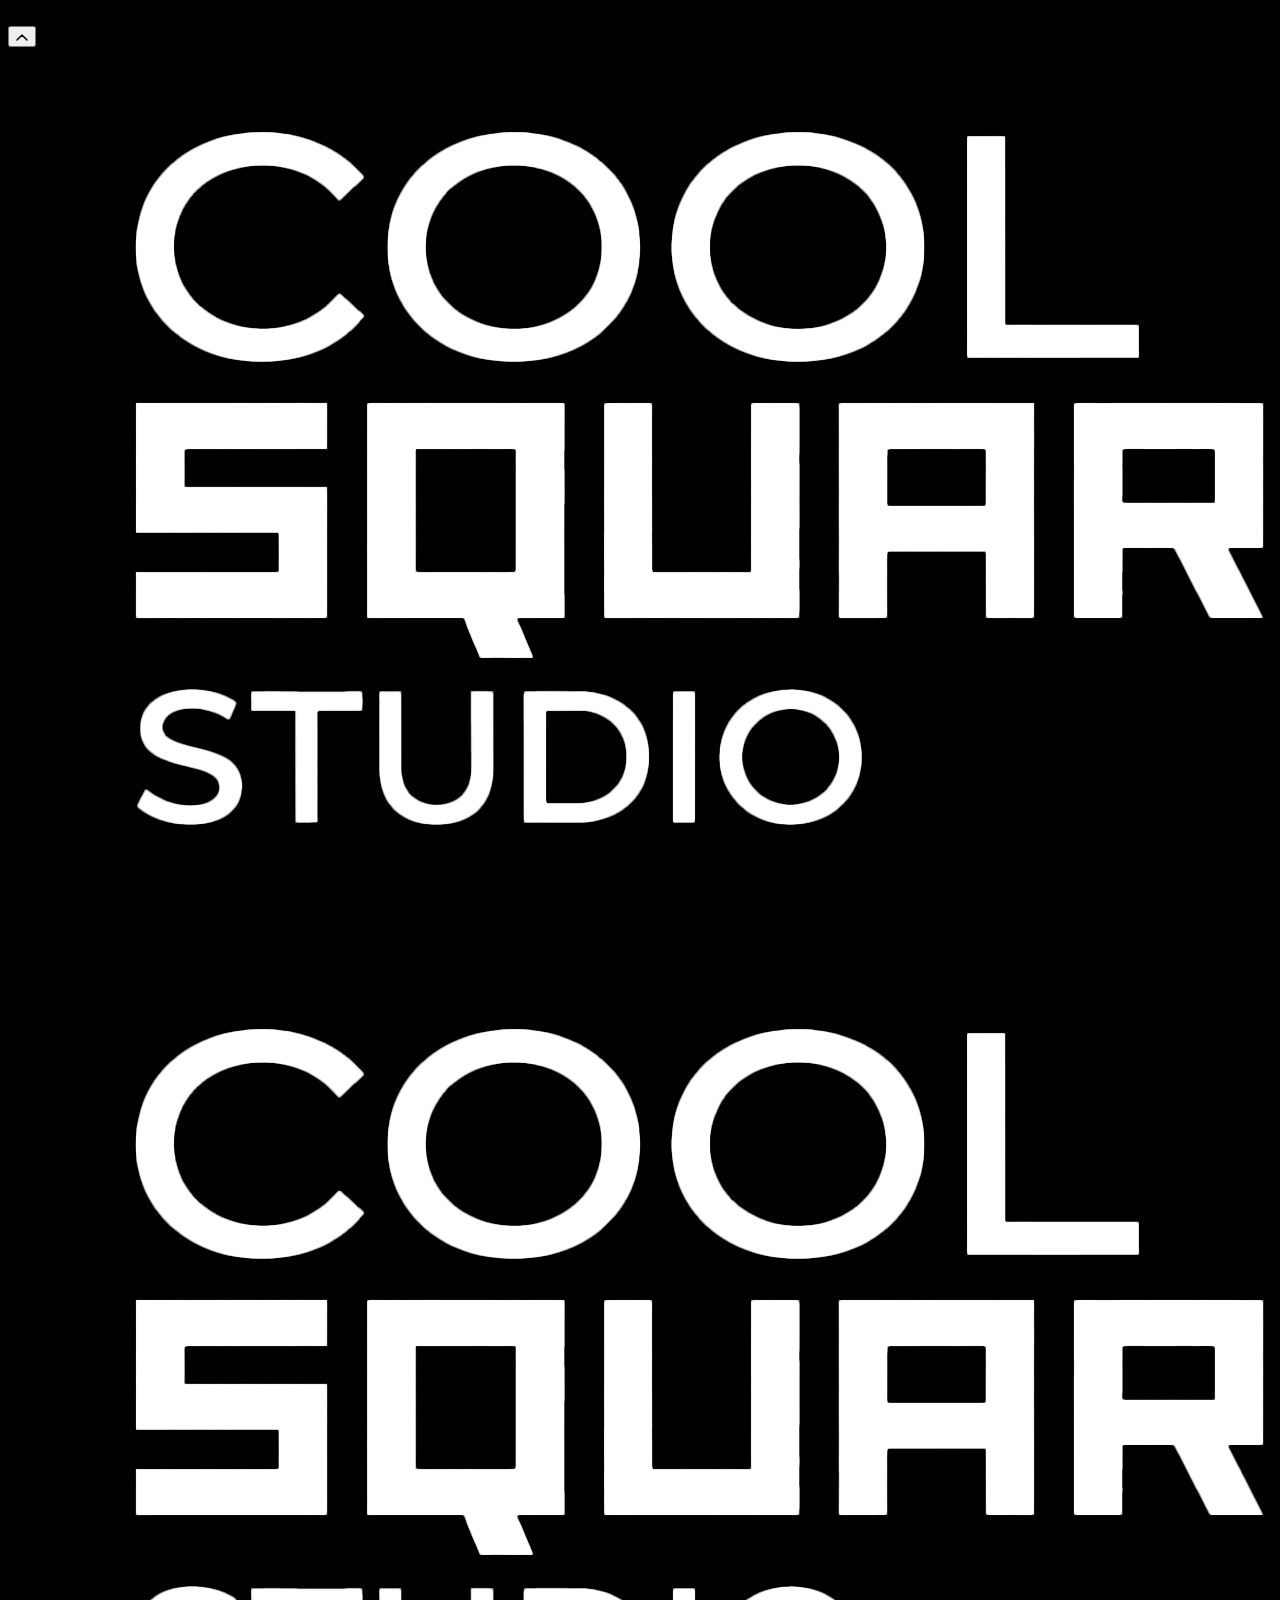
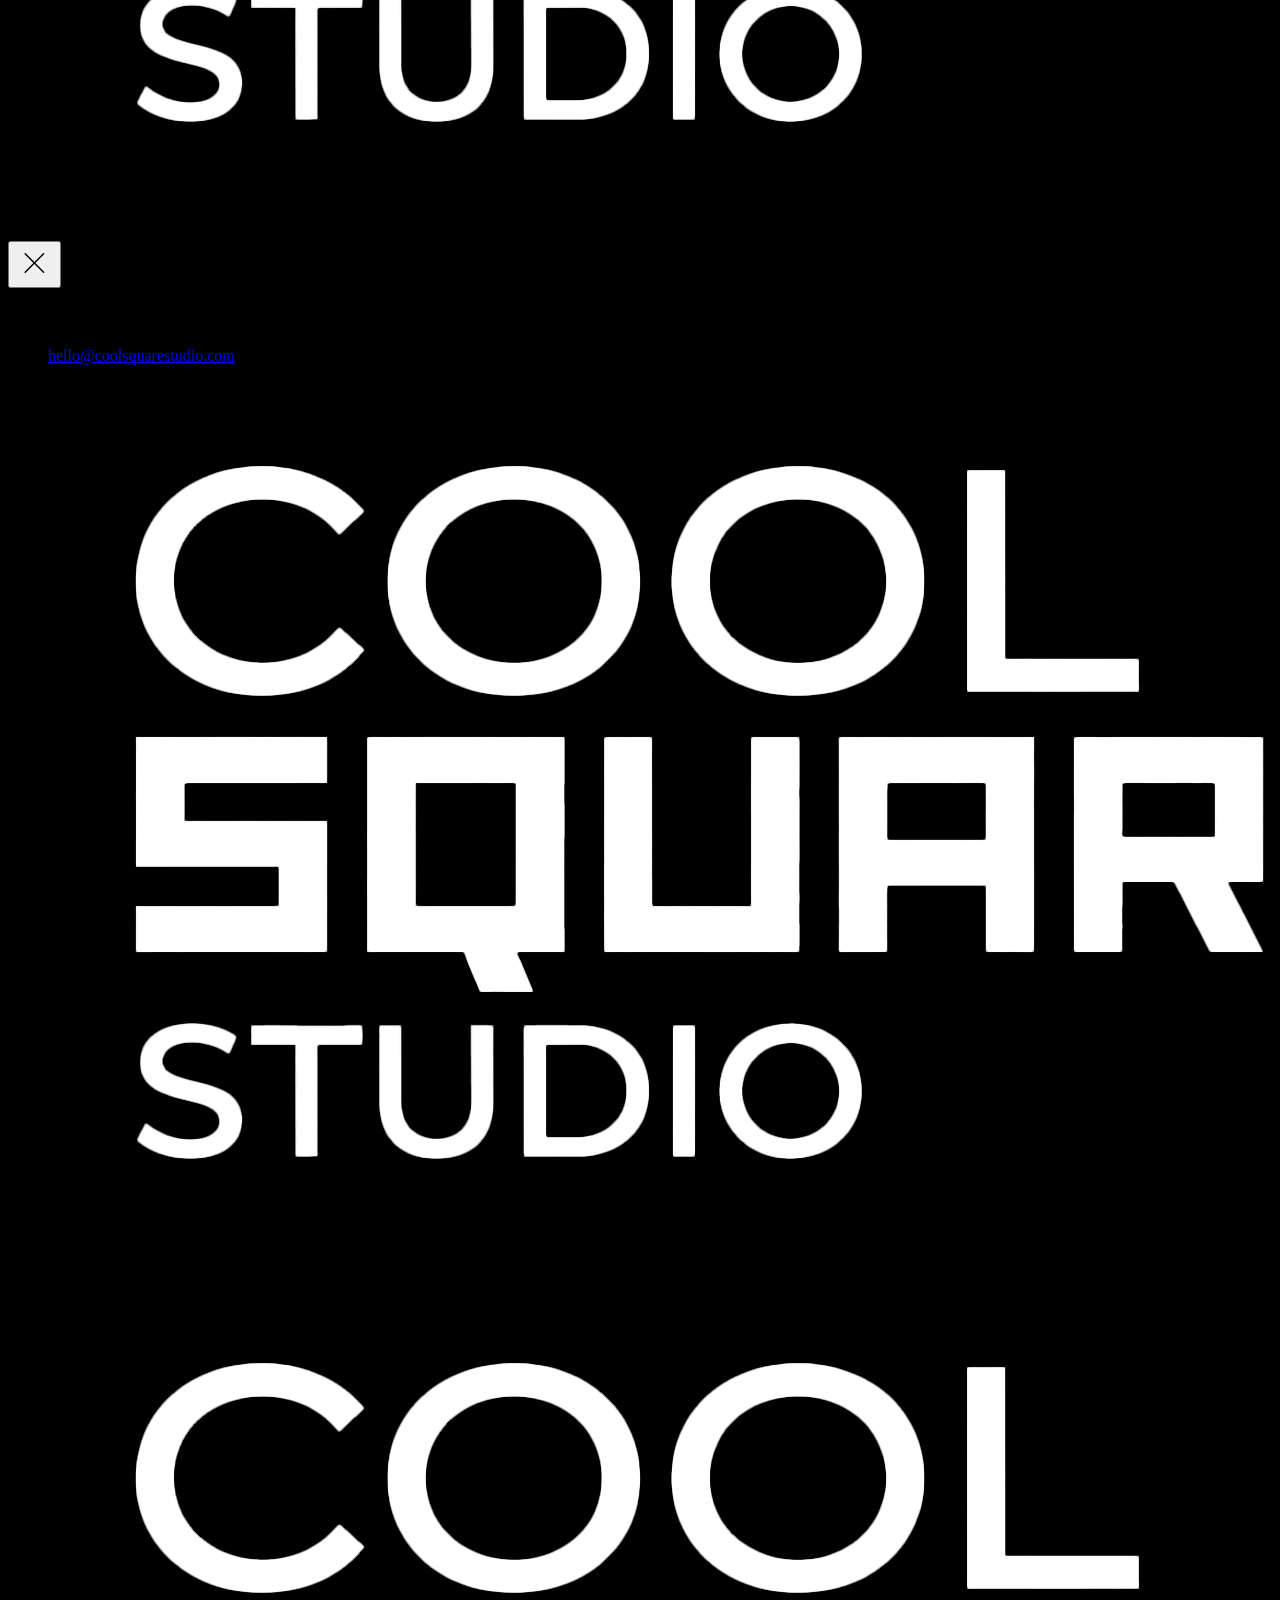
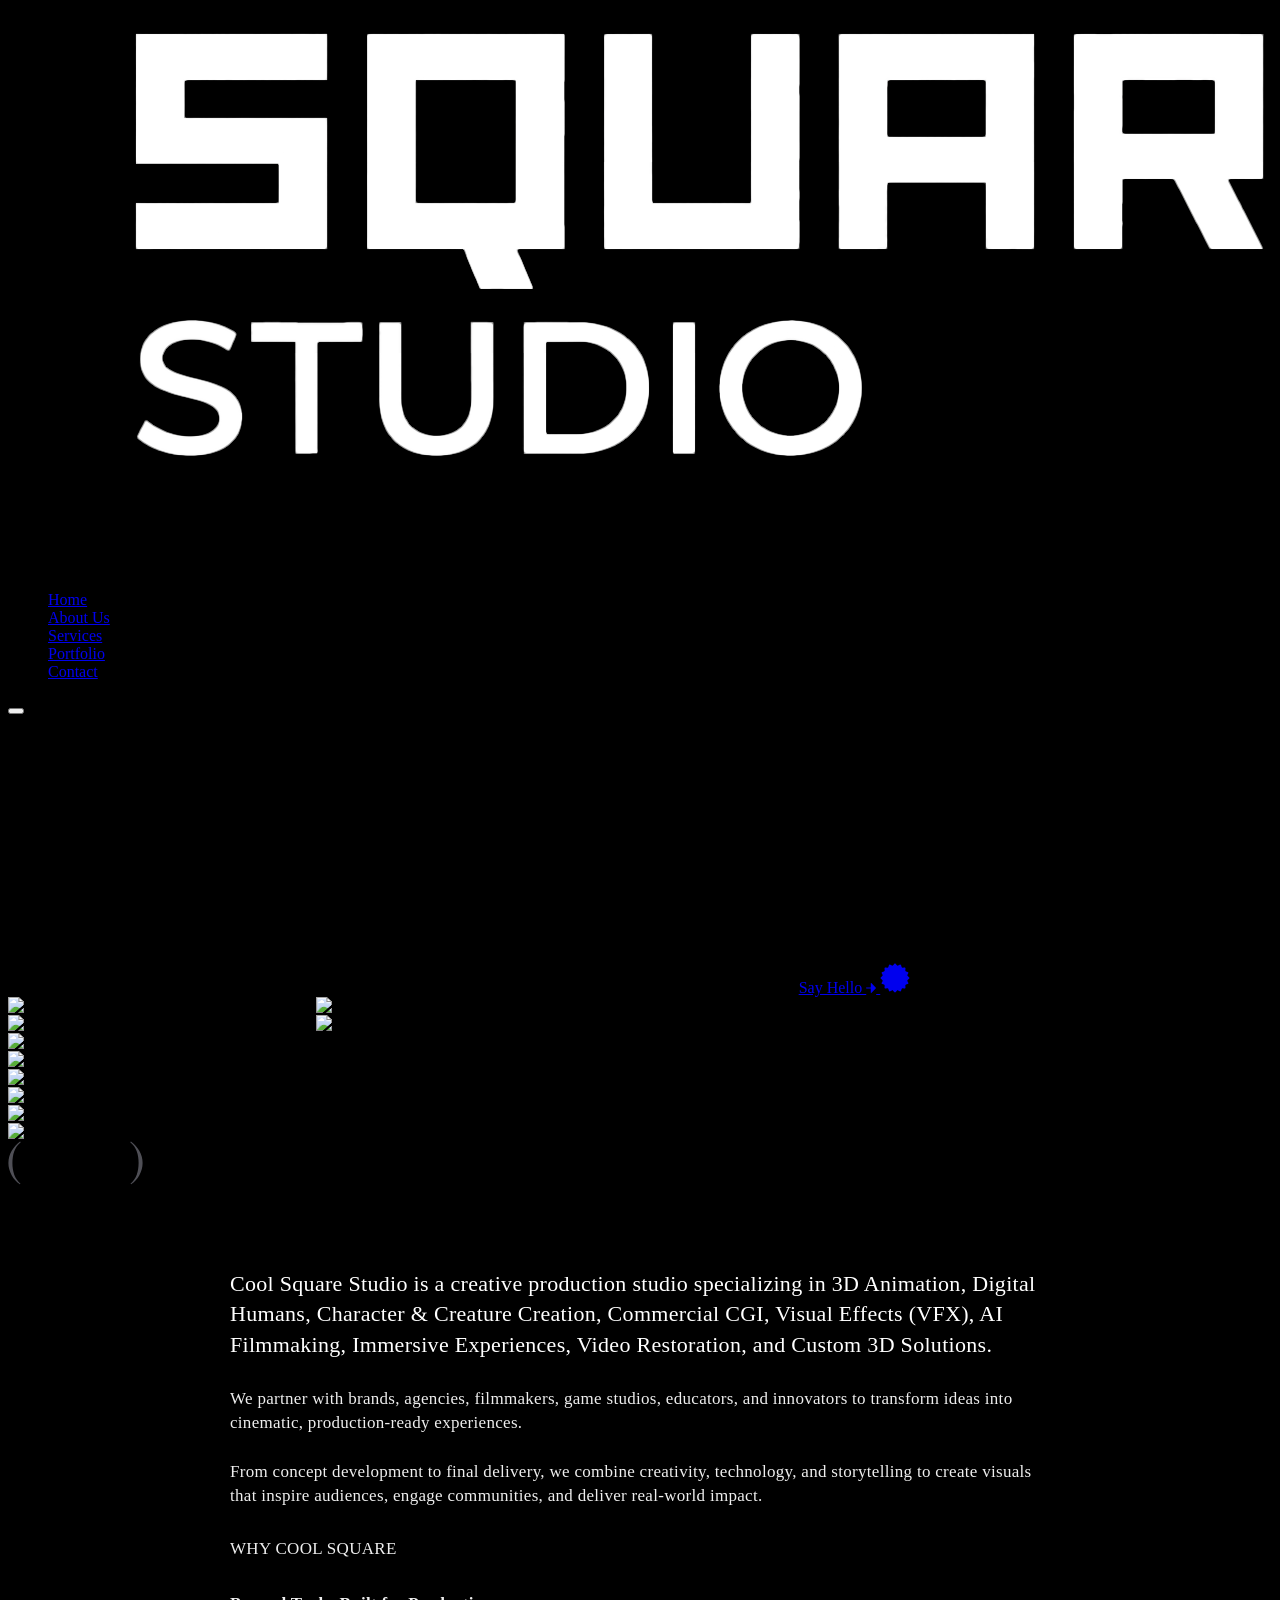
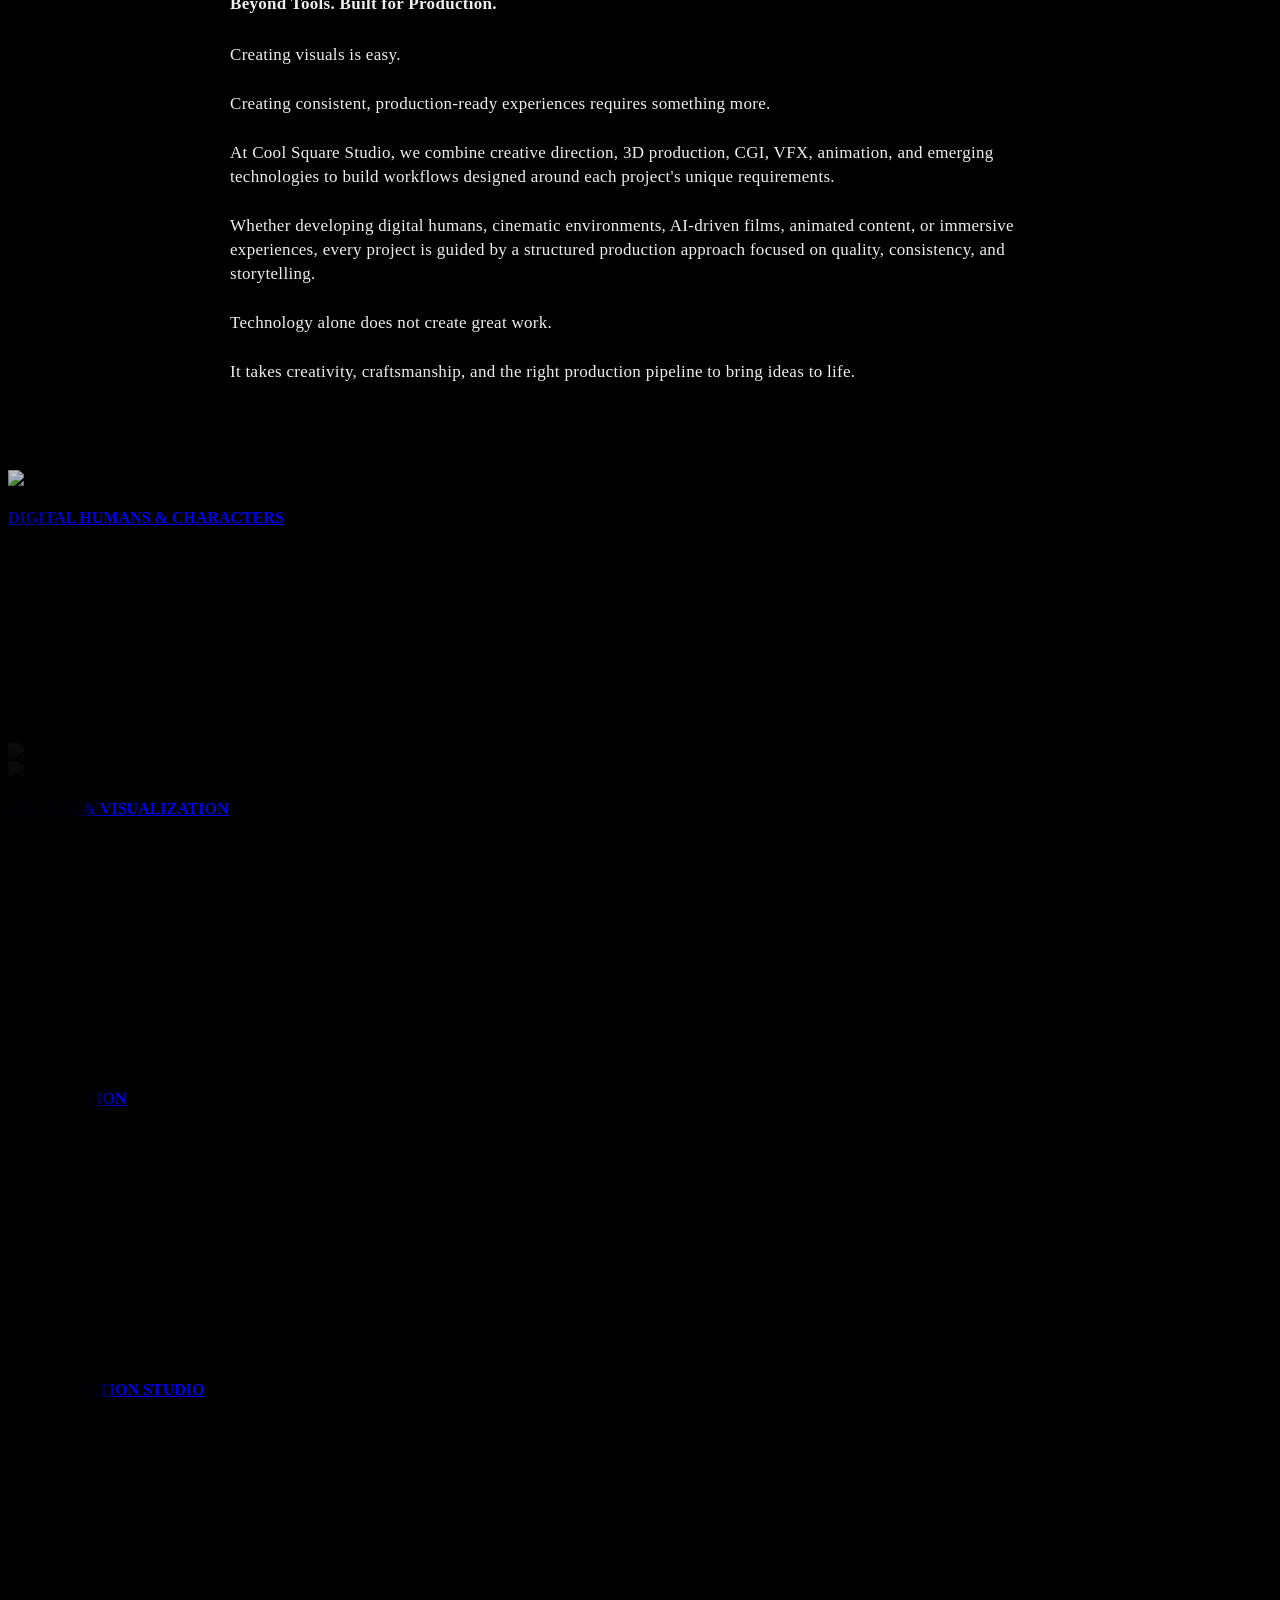
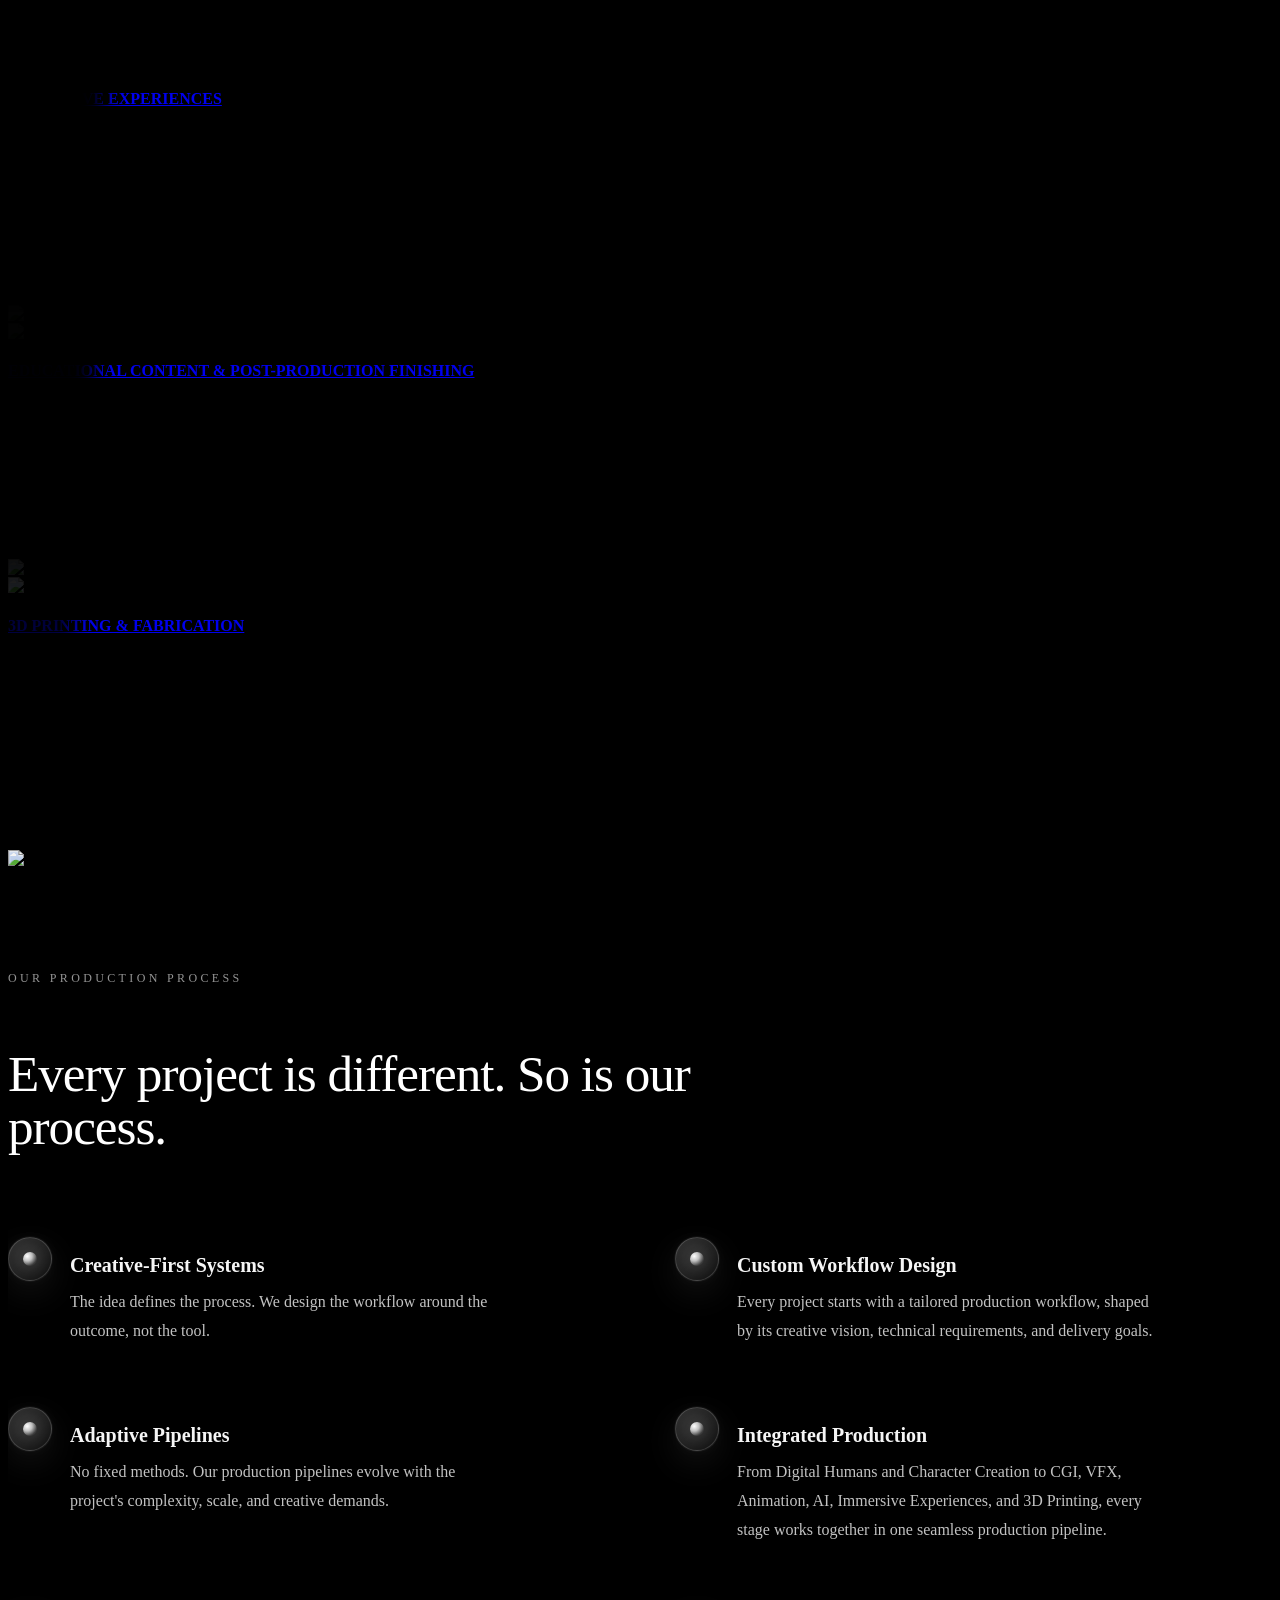
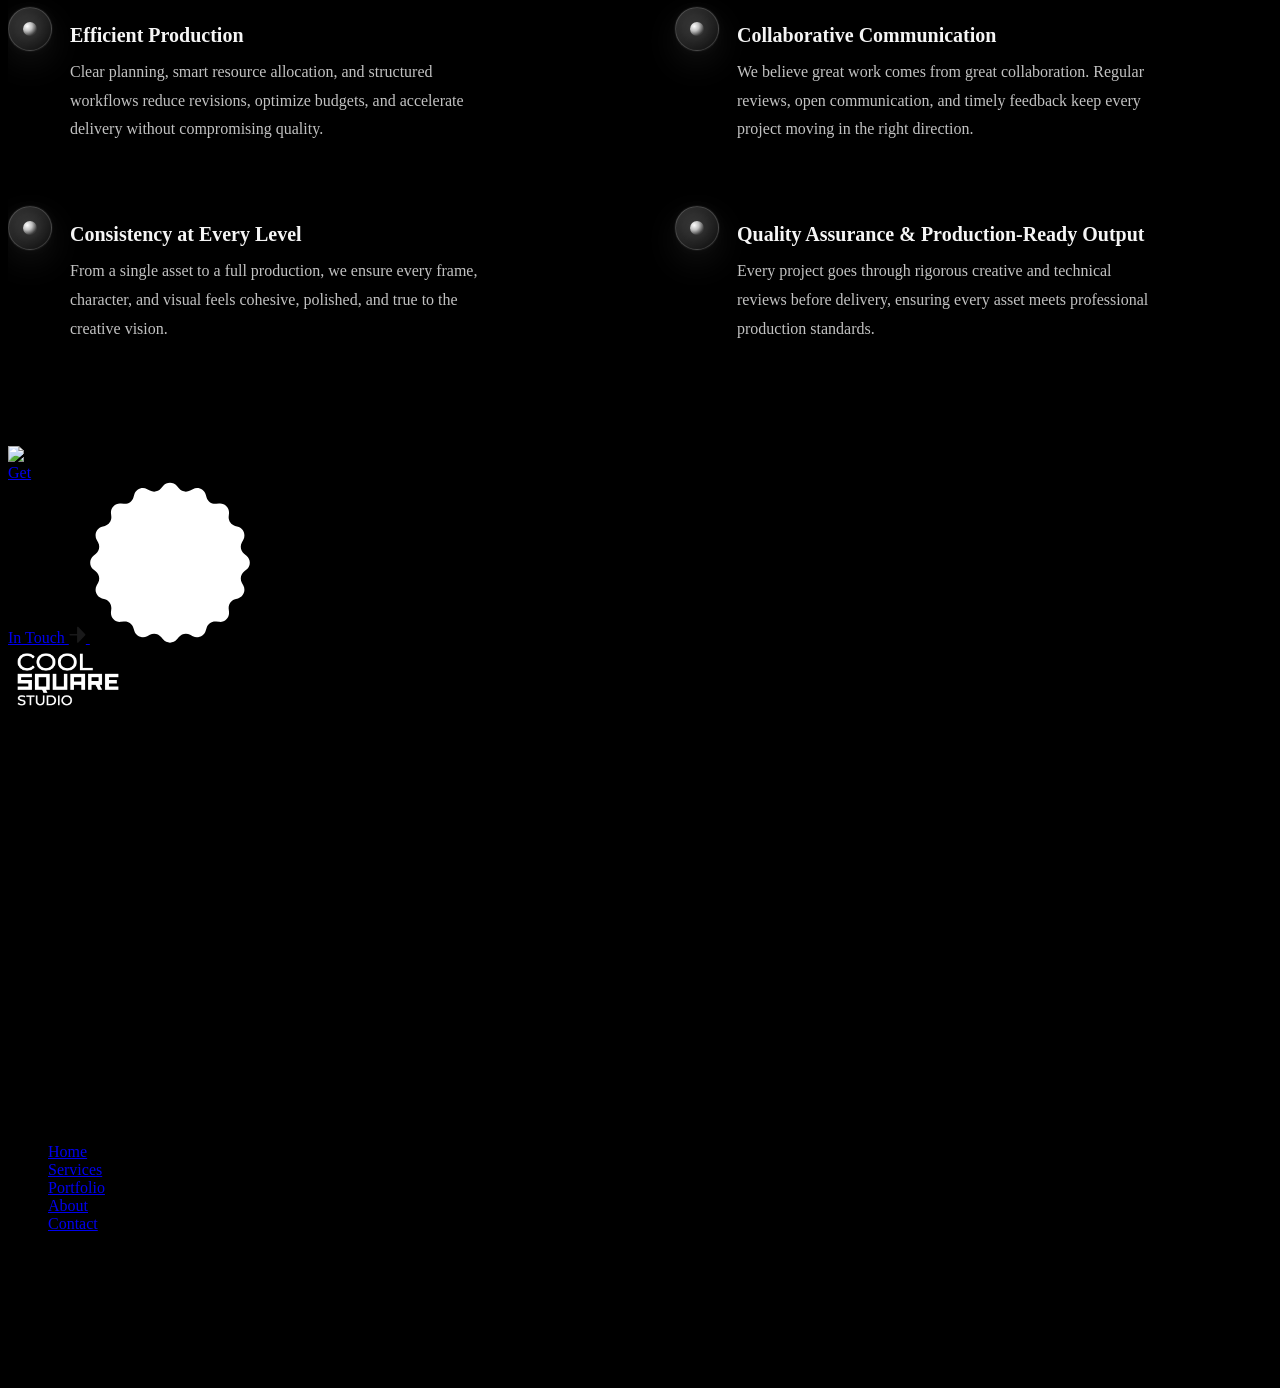
==== index.html @ 8bfb5e4b "Add files via upload" ====
<!doctype html>
<html class="no-js" lang="en">

<head>
   <meta charset="utf-8">
   <meta http-equiv="x-ua-compatible" content="ie=edge">
   <title>Cool Square Studio | AI, VFX &amp; Creative Production</title>
   <meta name="description" content="Cool Square Studio creates cinematic AI, VFX, CGI, animation and immersive experiences for brands, entertainment and culture.">
   <meta name="keywords" content="AI studio, VFX, video production, AI filmmaking, XR, immersive content, COOL SQUARE STUDIO">
   <meta name="author" content="COOL SQUARE STUDIO">
   <meta name="viewport" content="width=device-width, initial-scale=1">
   <link rel="canonical" href="https://coolsquarestudio.com/">
   <meta property="og:type" content="website">
   <meta property="og:title" content="COOL SQUARE STUDIO | AI Creative Studio &amp; VFX Production">
   <meta property="og:description" content="COOL SQUARE STUDIO is an AI-powered creative studio specializing in cinematic content, VFX, video reconstruction, and immersive XR experiences. Built for production-ready results.">
   <meta property="og:url" content="https://coolsquarestudio.com/">
   <meta property="og:image" content="https://coolsquarestudio.com/CoolSquare_Logo.png">

   <script type="application/ld+json">
      {
         "@context": "https://schema.org",
         "@type": "Organization",
         "name": "COOL SQUARE STUDIO",
         "url": "https://coolsquarestudio.com/",
         "logo": "https://coolsquarestudio.com/assets/img/logo/logo.png",
         "sameAs": [
            "https://www.linkedin.com/company/coolsquarestudio/"
         ]
      }
   </script>

   <link rel="icon" type="image/x-icon" href="/favicon.ico">

   <!-- CSS here -->
   <link rel="stylesheet" href="assets/css/bootstrap.css">
   <link rel="stylesheet" href="assets/css/animate.css">
   <link rel="stylesheet" href="assets/css/swiper-bundle.css">
   <link rel="stylesheet" href="assets/css/slick.css">
   <link rel="stylesheet" href="assets/css/magnific-popup.css">
   <link rel="stylesheet" href="assets/css/font-awesome-pro.css">
   <link rel="stylesheet" href="assets/css/spacing.css">
   <link rel="stylesheet" href="assets/css/custom-animation.css">
   <link rel="stylesheet" href="assets/css/main.css">

   <style>
      /* About Section */
      .about-section .row { display: block; }
      .about-section .col-12 { width: 100%; max-width: 100%; }

      .about-custom-text {
         max-width: 820px;
         margin: 0 auto;
         text-align: left;
         color: #eeeeee;
         font-size: 17px;
         line-height: 1.9;
         letter-spacing: 0.3px;
         overflow: visible;
      }
      .about-custom-text p {
         margin-bottom: 22px;
         color: #eee;
         line-height: 1.4;
         padding-bottom: 0.2em;
         overflow: visible;
      }
      .about-custom-text p:first-child { color: #fff; font-size: 22px; font-weight: 500; }
      .about-custom-text .highlight-line {
         color: #fff;
         font-size: 18px;
         font-weight: 500;
         margin-top: 30px;
         line-height: 1.4;
         padding-bottom: 0.2em;
         overflow: visible;
      }

      /* Our Approach Section */
      .our-approach-replace {
         margin-top: 80px;
         color: #ffffff;
         padding: 20px 0 0;
      }

      .approach-header {
         margin-bottom: 72px;
         max-width: 840px;
      }

      .approach-header .tag {
         color: rgba(255, 255, 255, 0.58);
         font-size: 12px;
         letter-spacing: 0.28em;
         text-transform: uppercase;
         display: inline-block;
         margin-bottom: 20px;
      }

      .approach-header h2 {
         color: #ffffff;
         font-size: clamp(36px, 4vw, 58px);
         font-weight: 500;
         line-height: 1.02;
         margin-bottom: 16px;
         letter-spacing: -0.02em;
      }

      .approach-header p {
         color: rgba(255, 255, 255, 0.72);
         line-height: 1.8;
         font-size: 17px;
         margin: 0;
      }

      .approach-grid {
         display: grid;
         grid-template-columns: 1fr 1fr;
         gap: 42px 70px;
      }

      .approach-item {
         display: flex;
         gap: 18px;
         align-items: flex-start;
         padding: 8px 0;
         animation: approachFadeUp 0.8s ease both;
      }

      .approach-item:nth-child(2) { animation-delay: 0.07s; }
      .approach-item:nth-child(3) { animation-delay: 0.14s; }
      .approach-item:nth-child(4) { animation-delay: 0.21s; }
      .approach-item:nth-child(5) { animation-delay: 0.28s; }
      .approach-item:nth-child(6) { animation-delay: 0.35s; }
      .approach-item:nth-child(7) { animation-delay: 0.42s; }
      .approach-item:nth-child(8) { animation-delay: 0.49s; }

      .approach-icon {
         width: 42px;
         height: 42px;
         border-radius: 50%;
         display: grid;
         place-items: center;
         flex-shrink: 0;
         margin-top: 4px;
         background: linear-gradient(135deg, rgba(255, 255, 255, 0.18), rgba(255, 255, 255, 0.05));
         border: 1px solid rgba(255, 255, 255, 0.16);
         box-shadow: 0 0 0 1px rgba(255, 255, 255, 0.04), 0 12px 35px rgba(255, 255, 255, 0.08);
         transition: transform 0.3s ease, box-shadow 0.3s ease, background 0.3s ease;
      }

      .approach-icon span {
         width: 14px;
         height: 14px;
         border-radius: 50%;
         background: radial-gradient(circle at 30% 30%, #ffffff, rgba(255, 255, 255, 0.72) 35%, rgba(255, 255, 255, 0.16) 70%, rgba(255, 255, 255, 0) 100%);
         box-shadow: 0 0 22px rgba(255, 255, 255, 0.55);
         animation: approachPulse 2.6s ease-in-out infinite;
      }

      .approach-item:hover .approach-icon {
         transform: translateY(-2px) scale(1.03);
         box-shadow: 0 0 0 1px rgba(255, 255, 255, 0.06), 0 16px 40px rgba(255, 255, 255, 0.14);
      }

      .approach-content h3 {
         color: rgba(255, 255, 255, 0.96);
         font-size: 1.25rem;
         font-weight: 600;
         margin-bottom: 10px;
         line-height: 1.25;
         transition: color 0.3s ease;
      }

      .approach-item:hover .approach-content h3 {
         color: #ffffff;
      }

      .approach-content p {
         color: rgba(255, 255, 255, 0.76);
         opacity: 1;
         font-size: 1rem;
         line-height: 1.8;
         max-width: 420px;
         margin: 0;
      }

      .approach-cta {
         margin-top: 56px;
         padding-top: 28px;
         border-top: 1px solid rgba(255, 255, 255, 0.12);
         max-width: 840px;
      }

      .approach-cta h3 {
         color: #ffffff;
         font-size: 1.35rem;
         font-weight: 600;
         margin-bottom: 12px;
      }

      .approach-cta p {
         color: rgba(255, 255, 255, 0.74);
         font-size: 1rem;
         line-height: 1.8;
         margin: 0;
         max-width: 760px;
      }

      @keyframes approachFadeUp {
         from {
            opacity: 0;
            transform: translateY(16px);
         }
         to {
            opacity: 1;
            transform: translateY(0);
         }
      }

      @keyframes approachPulse {
         0%, 100% {
            transform: scale(1);
            opacity: 0.9;
         }
         50% {
            transform: scale(1.15);
            opacity: 1;
         }
      }

      @media (max-width: 991px) {
         .approach-grid {
            grid-template-columns: 1fr;
         }
         .approach-header {
            margin-bottom: 56px;
         }
      }

      @media (max-width: 576px) {
         .approach-header h2 {
            font-size: 32px;
         }
         .approach-item {
            padding: 0;
         }
         .approach-icon {
            width: 36px;
            height: 36px;
         }
         .approach-content h3 {
            font-size: 1.1rem;
         }
      }

      /* PROJECT SECTION ENHANCEMENTS */
      .projects-section {
         overflow: hidden;
      }

      .project-title,
      .project-content h2,
      .project-content h3 {
         max-width: 100%;
         word-break: break-word;
         overflow-wrap: break-word;
         white-space: normal;
      }

      .project-content {
         padding: 0 20px;
         max-width: 500px;
      }

      .project-card {
         width: 100%;
         max-width: 570px;
         height: 720px;
         overflow: hidden;
      }

      .project-card img,
      .project-card video {
         width: 100%;
         height: 100%;
         object-fit: cover;
      }

      .projects-row {
         display: flex;
         gap: 60px;
         align-items: center;
         justify-content: center;
      }

      /* Force true black backgrounds and remove grey/gradient bleed. */
      body {
         background: #000000 !important;
      }

      .services-section,
      .projects-section,
      .section-dark {
         background: #000000 !important;
      }

      .services-section {
         background-image: none !important;
      }

      .project-content h2,
      .project-content h3 {
         font-size: clamp(28px, 3vw, 48px);
         line-height: 1.3;
         color: #ffffff;
      }

      .tp-btn-project-sm {
         display: none !important;
      }

      /* FORCE FULL BLACK BACKGROUND */

      html,
      body {
         background: #000 !important;
      }

      /* All possible wrappers */
      section,
      .services-section,
      .projects-section,
      .main-wrapper,
      .page-wrapper {
         background: #000 !important;
         background-image: none !important;
      }

      .services-section::before,
      .services-section::after {
         display: none !important;
      }

      .container,
      .wrapper,
      .content {
         background: transparent !important;
      }

      /* ========================= */
      /* CINEMATIC SIDE CURVES */
      /* ========================= */

      .portfolio-curved-wrapper {
         position: relative;
         overflow: hidden;
      }

      html,
      body {
         max-width: 100%;
         overflow-x: hidden;
      }

      @media (max-width: 768px) {
         .container,
         .section,
         .service-section,
         .services-section {
            width: 100% !important;
            max-width: 100% !important;
            overflow: visible !important;
            padding-left: 16px;
            padding-right: 16px;
         }

         .row {
            margin-left: 0 !important;
            margin-right: 0 !important;
         }

         img {
            width: 100%;
            height: auto;
            object-fit: cover;
         }

         .section::before,
         .section::after,
         .services-section::before,
         .services-section::after,
         .tp-image::before,
         .tp-image::after,
         .portfolio-curved-wrapper::before,
         .portfolio-curved-wrapper::after {
            display: none !important;
            content: none !important;
            mask-image: none !important;
            -webkit-mask-image: none !important;
         }

         .projects-section,
         .portfolio-curved-wrapper,
         .project-card,
         .tp-project-3-wrap {
            overflow: visible !important;
         }

         [class*="container-"] {
            width: 100% !important;
            max-width: 100% !important;
         }
      }

      .portfolio-curved-wrapper::before {
         content: "";
         position: absolute;
         top: 0;
         left: -80px;
         width: 180px;
         height: 100%;
         background: #000;
         border-radius: 50%;
         z-index: 5;
         filter: blur(10px);
         pointer-events: none;
      }

      .portfolio-curved-wrapper::after {
         content: "";
         position: absolute;
         top: 0;
         right: -80px;
         width: 180px;
         height: 100%;
         background: #000;
         border-radius: 50%;
         z-index: 5;
         filter: blur(10px);
         pointer-events: none;
      }

      .portfolio-curved-wrapper::before,
      .portfolio-curved-wrapper::after {
         background: radial-gradient(
            circle at center,
            #000 40%,
            rgba(0, 0, 0, 0.95) 70%,
            transparent 100%
         );
      }

      .tp-header-3-social {
         display: flex;
         align-items: center;
         justify-content: flex-end;
         gap: 5px;
      }

      .tp-header-3-social a {
         margin-left: 0;
      }

   </style>
</head>

<body id="body" class="tp-smooth-scroll">
   <!--[if lte IE 9]>
      <p class="browserupgrade">You are using an <strong>outdated</strong> browser. Please <a href="https://browsehappy.com/">upgrade your browser</a> to improve your experience and security.</p>
      <![endif]-->


   <!-- pre loader area start -->
   <div id="loading" class="preloader-wrap">
      <div class="preloader-2 text-center">
         <span class="line line-1"></span>
         <span class="line line-2"></span>
         <span class="line line-3"></span>
         <span class="line line-4"></span>
         <span class="line line-5"></span>
         <span class="line line-6"></span>
         <span class="line line-7"></span>
         <span class="line line-8"></span>
         <span class="line line-9"></span>
         <div class="loader-text">Loading ...</div>
      </div>
   </div>
   <!-- pre loader area end -->

   <!-- back to top start -->
   <div class="back-to-top-wrapper">
      <button id="back_to_top" type="button" class="back-to-top-btn">
         <svg width="12" height="7" viewBox="0 0 12 7" fill="none" xmlns="http://www.w3.org/2000/svg">
            <path d="M11 6L6 1L1 6" stroke="currentColor" stroke-width="1.5" stroke-linecap="round"
               stroke-linejoin="round" />
         </svg>
      </button>
   </div>
   <!-- back to top end -->

   <!-- tp-offcanvus-area-end -->
   <div class="tp-offcanvas-area">
      <div class="tp-offcanvas-wrapper">
         <div class="tp-offcanvas-top d-flex align-items-center justify-content-between">
                       <div class="tp-offcanvas-logo">
               <a href="index.html">
                  <img class="logo-1" src="CoolSquare_Logo.png" alt="COOL SQUARE STUDIO studio logo">
                  <img class="logo-2" src="CoolSquare_Logo.png" alt="COOL SQUARE STUDIO studio logo">
               </a>
            </div>
            <div class="tp-offcanvas-close">
               <button class="tp-offcanvas-close-btn">
                  <svg width="37" height="38" viewBox="0 0 37 38" fill="none" xmlns="http://www.w3.org/2000/svg">
                     <path d="M9.19141 9.80762L27.5762 28.1924" stroke="currentColor" stroke-width="1.5"
                        stroke-linecap="round" stroke-linejoin="round" />
                     <path d="M9.19141 28.1924L27.5762 9.80761" stroke="currentColor" stroke-width="1.5"
                        stroke-linecap="round" stroke-linejoin="round" />
                  </svg>
               </button>
            </div>
         </div>
         <div class="tp-offcanvas-main">
           
            <div class="tp-main-menu-mobile d-xl-none"></div>
             
            <div class="tp-offcanvas-contact">
               <h3 class="tp-offcanvas-title sm">Information</h3>

               <ul>
                   <li><a href="mailto:hello@coolsquarestudio.com">hello@coolsquarestudio.com</a></li>
                </ul>
            </div>
            
         </div>
      </div>
   </div>
   <div class="body-overlay"></div>
   <!-- tp-offcanvus-area-end -->

    

   <header>

      <!-- header top area start -->
      <div id="header-sticky" class="tp-header-3-area mt-35 z-index-5">
            <span class="menu-bg"></span>
            <div class="container container-1740">
               <div class="row align-items-center">
                  <div class="col-xl-3 col-lg-6 col-md-6 col-6">
                     <div class="tp-header-logo tp-header-3-logo">
                        <a class="logo-1" href="index.html"><img src="CoolSquare_Logo.png" alt="COOL SQUARE STUDIO studio logo"></a>
                        <a class="logo-2" href="index.html"><img src="CoolSquare_Logo.png" alt="COOL SQUARE STUDIO studio logo"></a>
                     </div>
                  </div>
                  <div class="col-xl-6 col-lg-6 d-none d-xl-block">
                     <div class="tp-header-3-menu-wrap text-center">
                        <div class="tp-header-3-menu-box d-inline-flex align-items-center justify-content-between">
                           <div class="tp-header-3-menu header-main-menu">
                              <nav class="tp-main-menu-content">
                                 <ul>
                                    <li class="has-dropdown">
                                       <a href="index.html">Home</a>
                                       
                                    </li>
                                    <li class="has-dropdown">
                                       <a href="about-us.html">About Us</a> 
                                    </li>
                                    <li class="has-dropdown">
                                       <a href="services.html">Services</a>
                                       
                                    </li>
                                    <li class="has-dropdown">
                                       <a href="portfolio.html">Portfolio</a>
                                       
                                    </li>
                                    <li class="has-dropdown">
                                       <a href="contact.html">Contact</a>
                                       
                                    </li>
                                     
                                 </ul>
                              </nav>
                           </div>
                           <div class="tp-header-3-cart p-relative">
                               
                           </div>
                        </div>
                     </div>
                  </div>
                  <div class="col-xl-3 col-lg-6 col-md-6 col-6">
                     <div class="tp-header-3-right d-flex align-items-center justify-content-end">
                        <div class="tp-header-3-social d-none d-sm-block">
                           <a href="https://www.linkedin.com/company/coolsquarestudio/" target="_blank" rel="noopener noreferrer" aria-label="LinkedIn"><i class="fa-brands fa-linkedin-in"></i></a>
                           <a href="https://www.instagram.com/coolsquarestudio/" target="_blank" rel="noopener noreferrer" aria-label="Instagram"><i class="fa-brands fa-instagram"></i></a>
                           <a href="https://www.youtube.com/@AICreativeCompany" target="_blank" rel="noopener noreferrer"><i class="fa-brands fa-youtube"></i></a>
                        </div>
                        <button class="tp-header-3-bar tp-offcanvas-open-btn d-xl-none"><i class="fa-solid fa-bars"></i></button>
                     </div>
                  </div>
               </div>
            </div>
      </div>
      <!-- header top area end -->

   </header>

   <div id="smooth-wrapper">
      <div id="smooth-content">

         <main>

            <!-- hero area start -->
            <section class="tp-hero-3-area position-relative tp-hero-3-ptb fix">
               <div class="hero-video-bg">
                  <video autoplay muted loop playsinline>
                     <source src="assets/video/hero.mp4" type="video/mp4">
                  </video>
               </div>
               <div class="container">
                  <div class="row">
                     <div class="col-xl-12">
                        <div class="tp-hero-3-content-box text-center p-relative">
                           <div class="tp-hero-3-circle-shape">
                              <span></span>
                           </div>
                            <h1 class="tp-hero-3-title tp_reveal_anim">
                               <span class="tp-reveal-line">WE BUILD<br>DIGITAL WORLDS.</span>
                               <span class="tp-reveal-line">BEYOND THE FRAMES</span>
                            </h1>
                              <span class="tp-hero-3-category tp_reveal_anim">3D Animation • Digital Humans • CGI • Visual Effects • AI Filmmaking & Commercial • Immersive • Custom 3D Printing</span>
                           <a class="tp-btn-black-2" href="contact.html">
                              Say Hello
                              <span class="p-relative">
                                 <svg class="svg-icon" width="10" height="10" viewBox="0 0 10 10" fill="none"
                                    xmlns="http://www.w3.org/2000/svg">
                                    <path
                                       d="M9.86041 4.6429C9.94985 4.7377 10 4.86575 10 4.9992C10 5.13264 9.94985 5.2607 9.86041 5.35551L5.57586 9.85624C5.48448 9.94804 5.36309 9.99948 5.23667 10C5.17349 9.99969 5.11092 9.98704 5.0522 9.96246C4.96556 9.9243 4.89163 9.85991 4.83974 9.77759C4.78785 9.69527 4.76032 9.59866 4.76061 9.49994V5.49928H0.476061C0.349802 5.49928 0.228714 5.4466 0.139435 5.35281C0.0501564 5.25903 0 5.13183 0 4.9992C0 4.86657 0.0501564 4.73937 0.139435 4.64559C0.228714 4.55181 0.349802 4.49912 0.476061 4.49912H4.76061V0.49847C4.76032 0.399742 4.78785 0.303131 4.83974 0.220813C4.89163 0.138494 4.96556 0.0741515 5.0522 0.0358946C5.14013 -0.000133693 5.23598 -0.00927405 5.32865 0.00953239C5.42132 0.0283378 5.50703 0.0743215 5.57586 0.142163L9.86041 4.6429Z"
                                       fill="currentcolor" />
                                 </svg>
                                 <svg class="svg-bg" width="30" height="30" viewBox="0 0 30 30" fill="none"
                                    xmlns="http://www.w3.org/2000/svg">
                                    <path
                                       d="M14.2257 0.947522C14.6258 0.457905 15.3742 0.457905 15.7743 0.947522L16.8781 2.29817C17.181 2.66879 17.704 2.77283 18.1256 2.54633L19.6623 1.72088C20.2193 1.42165 20.9107 1.70806 21.093 2.31352L21.5959 3.98376C21.7339 4.44207 22.1773 4.73834 22.6535 4.69044L24.3891 4.51587C25.0182 4.45258 25.5474 4.98179 25.4841 5.61093L25.3096 7.34647C25.2617 7.8227 25.5579 8.2661 26.0162 8.40409L27.6865 8.90697C28.2919 9.08926 28.5783 9.7807 28.2791 10.3377L27.4537 11.8744C27.2272 12.296 27.3312 12.819 27.7018 13.1219L29.0525 14.2257C29.5421 14.6258 29.5421 15.3742 29.0525 15.7743L27.7018 16.8781C27.3312 17.181 27.2272 17.704 27.4537 18.1256L28.2791 19.6623C28.5783 20.2193 28.2919 20.9107 27.6865 21.093L26.0162 21.5959C25.5579 21.7339 25.2617 22.1773 25.3096 22.6535L25.4841 24.3891C25.5474 25.0182 25.0182 25.5474 24.3891 25.4841L22.6535 25.3096C22.1773 25.2617 21.7339 25.5579 21.5959 26.0162L21.093 27.6865C20.9107 28.2919 20.2193 28.5783 19.6623 28.2791L18.1256 27.4537C17.704 27.2272 17.181 27.3312 16.8781 27.7018L15.7743 29.0525C15.3742 29.5421 14.6258 29.5421 14.2257 29.0525L13.1219 27.7018C12.819 27.3312 12.296 27.2272 11.8744 27.4537L10.3377 28.2791C9.7807 28.5783 9.08926 28.2919 8.90697 27.6865L8.40409 26.0162C8.2661 25.5579 7.8227 25.2617 7.34647 25.3096L5.61093 25.4841C4.98179 25.5474 4.45258 25.0182 4.51587 24.3891L4.69044 22.6535C4.73834 22.1773 4.44207 21.7339 3.98376 21.5959L2.31352 21.093C1.70806 20.9107 1.42165 20.2193 1.72088 19.6623L2.54633 18.1256C2.77283 17.704 2.66879 17.181 2.29817 16.8781L0.947522 15.7743C0.457905 15.3742 0.457905 14.6258 0.947522 14.2257L2.29817 13.1219C2.66879 12.819 2.77283 12.296 2.54633 11.8744L1.72088 10.3377C1.42165 9.7807 1.70806 9.08926 2.31352 8.90697L3.98376 8.40409C4.44207 8.2661 4.73834 7.8227 4.69044 7.34647L4.51587 5.61093C4.45258 4.98179 4.98179 4.45258 5.61093 4.51587L7.34647 4.69044C7.8227 4.73834 8.2661 4.44207 8.40409 3.98376L8.90697 2.31352C9.08926 1.70806 9.7807 1.42165 10.3377 1.72088L11.8744 2.54633C12.296 2.77283 12.819 2.66879 13.1219 2.29817L14.2257 0.947522Z"
                                       fill="currentColor" />
                                 </svg>
                              </span>
                           </a>
                        </div>
                     </div>
                  </div>
               </div>
            </section>
            <!-- hero area end -->

            <!-- gallery area start -->
            <div class="tp-gallery-area fix p-relative curved-mask">
               <div class="tp-gallery-shape-1">
                  <img class="img-1" src="assets/img/home-03/gallery/gal-shape-1.png" alt="COOL SQUARE STUDIO cinematic project">
                  <img class="img-2" src="assets/img/home-03/gallery/gal-shape-dark-1.png" alt="COOL SQUARE STUDIO cinematic project">
               </div>
               <div class="tp-gallery-shape-2">
                  <img class="img-1" src="assets/img/home-03/gallery/gal-shape-2.png" alt="COOL SQUARE STUDIO cinematic project">
                  <img class="img-2" src="assets/img/home-03/gallery/gal-shape-dark-2.png" alt="COOL SQUARE STUDIO cinematic project">
               </div>
               <div class="container-fluid">
                  <div class="row">
                     <div class="col-xl-12">
                        <div class="tp-gallery-slider-wrap">
                           <div class="swiper-container tp-gallery-slider-active">
                              <div class="swiper-wrapper tp-gallery-titming">
                                 <div class="swiper-slide">
                                    <div class="tp-gallery-item">
                                       <img src="assets/img/home-03/gallery/gal-1.jpg" alt="COOL SQUARE STUDIO cinematic project">
                                    </div>
                                 </div>
                                 <div class="swiper-slide">
                                    <div class="tp-gallery-item">
                                       <img src="assets/img/home-03/gallery/gal-2.jpg" alt="COOL SQUARE STUDIO cinematic project">
                                    </div>
                                 </div>
                                 <div class="swiper-slide">
                                    <div class="tp-gallery-item">
                                       <img src="assets/img/home-03/gallery/gal-3.jpg" alt="COOL SQUARE STUDIO cinematic project">
                                    </div>
                                 </div>
                                 <div class="swiper-slide">
                                    <div class="tp-gallery-item">
                                       <img src="assets/img/home-03/gallery/gal-4.jpg" alt="COOL SQUARE STUDIO cinematic project">
                                    </div>
                                 </div>
                                 <div class="swiper-slide">
                                    <div class="tp-gallery-item">
                                       <img src="assets/img/home-03/gallery/gal-5.jpg" alt="COOL SQUARE STUDIO cinematic project">
                                    </div>
                                 </div>
                                 <div class="swiper-slide">
                                    <div class="tp-gallery-item">
                                       <img src="assets/img/home-03/gallery/gal-6.jpg" alt="COOL SQUARE STUDIO cinematic project">
                                    </div>
                                 </div>
                              </div>
                           </div>
                        </div>
                     </div>
                  </div>
               </div>
            </div>
            <!-- gallery area end -->

            <!-- about area start -->
            <div class="tp-about-3-area   pb-110">
               <div class="container">
                  <div class="row">
                     <div class="col-xl-11">
                        <div class="tp-about-3-title-box">
                           <span class="tp-section-subtitle-2 tp_fade_bottom">
                              <span>
                                 <svg width="13" height="44" viewBox="0 0 13 44" fill="none"
                                    xmlns="http://www.w3.org/2000/svg">
                                    <path
                                       d="M12.5117 42.6396C11.0306 41.4515 9.77734 40.0924 8.75195 38.5625C7.71029 37.0326 6.87207 35.3887 6.2373 33.6309C5.58626 31.8568 5.1224 29.9932 4.8457 28.04C4.55273 26.0869 4.40625 24.0768 4.40625 22.0098C4.40625 19.9264 4.55273 17.8919 4.8457 15.9062C5.13867 13.9206 5.61882 12.0407 6.28613 10.2666C6.93717 8.47624 7.7998 6.81608 8.87402 5.28613C9.93197 3.73991 11.2259 2.36458 12.7559 1.16016L12.0967 0.500977C10.4202 1.68913 8.86589 3.06445 7.43359 4.62695C6.0013 6.18945 4.76432 7.8903 3.72266 9.72949C2.68099 11.5524 1.86719 13.5055 1.28125 15.5889C0.695312 17.6559 0.402344 19.7962 0.402344 22.0098C0.402344 24.1908 0.687174 26.3066 1.25684 28.3574C1.8265 30.3919 2.62402 32.3206 3.64941 34.1436C4.65853 35.9665 5.86296 37.651 7.2627 39.1973C8.66243 40.7435 10.1924 42.1107 11.8525 43.2988L12.5117 42.6396Z"
                                       fill="#4F4F56" />
                                 </svg>
                              </span>
                              <span class="tp-subtitle-text tp_text_invert">WHAT WE DO</span>
                              <span>
                                 <svg width="13" height="44" viewBox="0 0 13 44" fill="none"
                                    xmlns="http://www.w3.org/2000/svg">
                                    <path
                                       d="M0.488281 42.6396C1.9694 41.4515 3.22266 40.0924 4.24805 38.5625C5.28971 37.0326 6.12793 35.3887 6.7627 33.6309C7.41374 31.8568 7.8776 29.9932 8.1543 28.04C8.44727 26.0869 8.59375 24.0768 8.59375 22.0098C8.59375 19.9264 8.44727 17.8919 8.1543 15.9062C7.86133 13.9206 7.38118 12.0407 6.71387 10.2666C6.06283 8.47624 5.2002 6.81608 4.12598 5.28613C3.06803 3.73991 1.77409 2.36458 0.244141 1.16016L0.90332 0.500977C2.57975 1.68913 4.13411 3.06445 5.56641 4.62695C6.9987 6.18945 8.23568 7.8903 9.27734 9.72949C10.319 11.5524 11.1328 13.5055 11.7188 15.5889C12.3047 17.6559 12.5977 19.7962 12.5977 22.0098C12.5977 24.1908 12.3128 26.3066 11.7432 28.3574C11.1735 30.3919 10.376 32.3206 9.35059 34.1436C8.34147 35.9665 7.13704 37.651 5.7373 39.1973C4.33757 40.7435 2.80762 42.1107 1.14746 43.2988L0.488281 42.6396Z"
                                       fill="#4F4F56" />
                                 </svg>
                              </span>
                           </span>
                           <h4 class="tp-section-title-90 tp_text_invert tp_fade_bottom">
                              Building the Future of<br>Visual Storytelling.
                           </h4>
                        </div>
                     </div>
                  </div>
                  <div class="about-section">
                     <div class="container">
                        <div class="row">

                           <div class="col-12">
                              <div class="about-custom-text">

                                 <p>
                                    Cool Square Studio is a creative production studio specializing in 3D Animation, Digital Humans, Character & Creature Creation, Commercial CGI, Visual Effects (VFX), AI Filmmaking, Immersive Experiences, Video Restoration, and Custom 3D Solutions.
                                 </p>

                                 <p>
                                    We partner with brands, agencies, filmmakers, game studios, educators, and innovators to transform ideas into cinematic, production-ready experiences.
                                 </p>

                                 <p>
                                    From concept development to final delivery, we combine creativity, technology, and storytelling to create visuals that inspire audiences, engage communities, and deliver real-world impact.
                                 </p>

                                 <span class="tp-subtitle-text tp_text_invert">WHY COOL SQUARE</span>

                                 <h4 class="tp-section-title-90 tp_text_invert tp_fade_bottom">
                                    Beyond Tools. Built for Production.
                                 </h4>

                                 <p>
                                    Creating visuals is easy.
                                 </p>

                                 <p>
                                    Creating consistent, production-ready experiences requires something more.
                                 </p>

                                 <p>
                                    At Cool Square Studio, we combine creative direction, 3D production, CGI, VFX, animation, and emerging technologies to build workflows designed around each project's unique requirements.
                                 </p>

                                 <p>
                                    Whether developing digital humans, cinematic environments, AI-driven films, animated content, or immersive experiences, every project is guided by a structured production approach focused on quality, consistency, and storytelling.
                                 </p>

                                 <p>
                                    Technology alone does not create great work.
                                 </p>

                                 <p>
                                    It takes creativity, craftsmanship, and the right production pipeline to bring ideas to life.
                                 </p>

                              </div>
                           </div>

                        </div>
                     </div>
                  </div>
               </div>
            </div>
            <!-- about area end -->

            <!-- brand area start -->
            <!-- <div class="tp-brand-3-area pb-120">
               <div class="container container-1400">
                  <div class="row">
                     <div class="col-xl-12">
                        <div class="tp-brand-3-slider-wrapper">
                           <div class="swiper-container tp-brand-3-slider-active fix">
                              <div class="swiper-wrapper brand-wrapper">
                                 <div class="swiper-slide">
                                    <div class="tp-brand-item">
                                       <img src="assets/img/home-01/brand/brand-1.png" alt="COOL SQUARE STUDIO visual content">
                                    </div>
                                 </div>
                                 <div class="swiper-slide">
                                    <div class="tp-brand-item">
                                       <img src="assets/img/home-01/brand/brand-2.png" alt="COOL SQUARE STUDIO visual content">
                                    </div>
                                 </div>
                                 <div class="swiper-slide">
                                    <div class="tp-brand-item">
                                       <img src="assets/img/home-01/brand/brand-3.png" alt="COOL SQUARE STUDIO visual content">
                                    </div>
                                 </div>
                                 <div class="swiper-slide">
                                    <div class="tp-brand-item">
                                       <img src="assets/img/home-01/brand/brand-4.png" alt="COOL SQUARE STUDIO visual content">
                                    </div>
                                 </div>
                                 <div class="swiper-slide">
                                    <div class="tp-brand-item">
                                       <img src="assets/img/home-01/brand/brand-5.png" alt="COOL SQUARE STUDIO visual content">
                                    </div>
                                 </div>
                                 <div class="swiper-slide">
                                    <div class="tp-brand-item">
                                       <img src="assets/img/home-01/brand/brand-7.png" alt="COOL SQUARE STUDIO visual content">
                                    </div>
                                 </div>
                                 <div class="swiper-slide">
                                    <div class="tp-brand-item">
                                       <img src="assets/img/home-01/brand/brand-6.png" alt="COOL SQUARE STUDIO visual content">
                                    </div>
                                 </div>
                                 <div class="swiper-slide">
                                    <div class="tp-brand-item">
                                       <img src="assets/img/home-01/brand/brand-2.png" alt="COOL SQUARE STUDIO visual content">
                                    </div>
                                 </div>
                              </div>
                           </div>
                        </div>
                     </div>
                  </div>
               </div>
            </div> -->
            <!-- brand area end -->

            <!-- project area start -->
            <!-- project area start -->
            <div class="portfolio-curved-wrapper">
            <section class="tp-project-3-area pt-130 black-bg portfolio-section">
               <div class="container container-1720">
                  <div class="row justify-content-center">
                     <div class="col-xl-7">
                        <div class="tp-project-3-title-box p-relative mb-150">
                           <h4 class="tp-section-title-200 tp_reveal_anim">
                              Our <span>Services</span>
                           </h4>
                           
                        </div>
                     </div>
                  </div>
                  <div class="row">
                     <div class="col-xl-12">
                        <div class="tp-project-3-wrap">
                           <div class="row">
                              <div class="col-xl-4 col-lg-4 col-md-6">
                                 <div class="tp-project-3-thumb pro-img-1">
                                    <img src="assets/img/home-03/portfolio/Characters.jpeg" alt="Digital human character model">
                                 </div>
                              </div>
                              <div class="col-xl-4 col-lg-4 col-md-12 order-1 order-lg-0">
                                 <div class="tp-project-3-content text-center">
                                    <span class="tp-project-3-meta"></span>
                                    <h4 class="tp-project-3-title-sm"><a href="portfolio-details-1.html">DIGITAL HUMANS & CHARACTERS</a></h4>
                                    <p class="service-card-description">Create lifelike digital humans, stylized characters, creatures, and AI avatars for advertising, entertainment, gaming, education, and immersive experiences.</p>
                                    <ul class="service-card-list">
                                       <li>Digital Humans</li>
                                       <li>AI Avatars</li>
                                       <li>Character Design</li>
                                       <li>Creature Creation</li>
                                       <li>Digital Doubles</li>
                                       <li>Facial Animation</li>
                                       <li>Rigging</li>
                                       <li>Motion Capture Cleanup</li>
                                    </ul>
                                 </div>
                                 <div class="tp-project-3-border color-3 text-center">
                                    <span></span>
                                 </div>
                              </div>
                              <div class="col-xl-4 col-lg-4 col-md-6 order-0 order-lg-0">
                                 <div class="tp-project-3-thumb pro-img-2">
                                    <img src="assets/img/home-03/portfolio/meta_Human.jpeg" alt="MetaHuman Unreal Engine character">
                                 </div>
                              </div>
                           </div>
                        </div>
                        <div class="tp-project-3-wrap">
                           <div class="row">
                              <div class="col-xl-4 col-lg-4 col-md-6">
                                 <div class="tp-project-3-thumb pro-img-1">
                                    <img src="assets/img/home-03/portfolio/CGI_services.jpg" alt="CGI Computer Generated Imagery">
                                 </div>
                              </div>
                              <div class="col-xl-4 col-lg-4 col-md-12 order-1 order-lg-0">
                                 <div class="tp-project-3-content text-center">
                                    <span class="tp-project-3-meta"></span>
                                    <h4 class="tp-project-3-title-sm"><a href="portfolio-details-1.html">CGI, VFX & VISUALIZATION</a></h4>
                                    <p class="service-card-description">Cinematic CGI and visual effects for commercials, films, music videos, products, and virtual production.</p>
                                    <ul class="service-card-list">
                                       <li>Commercial CGI</li>
                                       <li>Visual Effects (VFX)</li>
                                       <li>Product Visualization</li>
                                       <li>Automotive CGI</li>
                                       <li>Architectural Visualization</li>
                                       <li>Green Screen Compositing</li>
                                       <li>Virtual Production</li>
                                       <li>Motion Graphics</li>
                                    </ul>
                                 </div>
                                 <div class="tp-project-3-border color-1 text-center">
                                    <span></span>
                                 </div>
                              </div>
                              <div class="col-xl-4 col-lg-4 col-md-6 order-0 order-lg-0">
                                 <div class="tp-project-3-thumb pro-img-2">
                                    <img src="assets/img/home-03/portfolio/VFX_services.jpg" alt="VFX Visual Effects breakdown">
                                 </div>
                              </div>
                           </div>
                        </div>
                        <div class="tp-project-3-wrap">
                           <div class="row">
                              <div class="col-xl-4 col-lg-4 col-md-6">
                                 <div class="tp-project-3-thumb pro-img-1">
                                    <img src="assets/img/home-03/portfolio/Animation_services.jpg" alt="3D animation production">
                                 </div>
                              </div>
                              <div class="col-xl-4 col-lg-4 col-md-12 order-1 order-lg-0">
                                 <div class="tp-project-3-content text-center">
                                    <span class="tp-project-3-meta"></span>
                                    <h4 class="tp-project-3-title-sm"><a href="portfolio-details-2.html">3D ANIMATION</a></h4>
                                    <p class="service-card-description">High-end animation for brands, entertainment, education, and interactive media.</p>
                                    <ul class="service-card-list">
                                       <li>3D Animation</li>
                                       <li>Cartoon Animation</li>
                                       <li>Product Animation</li>
                                       <li>Character Animation</li>
                                       <li>Explainer Videos</li>
                                       <li>Educational Content</li>
                                       <li>Medical Animation</li>
                                       <li>Motion Graphics</li>
                                    </ul>
                                 </div>
                                 <div class="tp-project-3-border color-2 text-center">
                                    <span></span>
                                 </div>
                              </div>
                              <div class="col-xl-4 col-lg-4 col-md-6 order-0 order-lg-0">
                                 <div class="tp-project-3-thumb pro-img-2">
                                    <img src="assets/img/home-03/portfolio/Motion_Graphics.jpeg" alt="Motion graphics animation">
                                 </div>
                              </div>
                           </div>
                        </div>
                        <div class="tp-project-3-wrap">
                           <div class="row">
                              <div class="col-xl-4 col-lg-4 col-md-6">
                                 <div class="tp-project-3-thumb pro-img-1">
                                    <img src="assets/img/home-03/portfolio/port-1.jpg" alt="AI video production service">
                                 </div>
                              </div>
                              <div class="col-xl-4 col-lg-4 col-md-12 order-1 order-lg-0">
                                 <div class="tp-project-3-content text-center">
                                    <span class="tp-project-3-meta"></span>
                                    <h4 class="tp-project-3-title-sm"><a href="portfolio-details-1.html">AI PRODUCTION STUDIO</a></h4>
                                    <p class="service-card-description">Production-ready AI workflows that combine creativity with structured pipelines for consistent, scalable results.</p>
                                    <ul class="service-card-list">
                                       <li>AI Video Production</li>
                                       <li>AI Commercials</li>
                                       <li>AI Avatars</li>
                                       <li>AI Lip Sync</li>
                                       <li>AI Face Enhancement</li>
                                       <li>Video Restoration</li>
                                       <li>AI Upscaling</li>
                                       <li>AI Image Generation</li>
                                       <li>AI Workflow Development</li>
                                    </ul>
                                 </div>
                                 <div class="tp-project-3-border color-2 text-center">
                                    <span></span>
                                 </div>
                              </div>
                              <div class="col-xl-4 col-lg-4 col-md-6 order-0 order-lg-0">
                                 <div class="tp-project-3-thumb pro-img-2">
                                    <img src="assets/img/home-03/portfolio/port-2.jpg" alt="AI video production service">
                                 </div>
                              </div>
                           </div>
                        </div>
                        <div class="tp-project-3-wrap">
                           <div class="row">
                              <div class="col-xl-4 col-lg-4 col-md-6">
                                 <div class="tp-project-3-thumb pro-img-1">
                                    <img src="assets/img/home-03/portfolio/Immersive_01.jpg" alt="Immersive AR/VR experience" style="object-position: top center;">
                                 </div>
                              </div>
                              <div class="col-xl-4 col-lg-4 col-md-12 order-1 order-lg-0">
                                 <div class="tp-project-3-content text-center">
                                    <span class="tp-project-3-meta"></span>
                                    <h4 class="tp-project-3-title-sm"><a href="portfolio-details-1.html">IMMERSIVE EXPERIENCES</a></h4>
                                    <p class="service-card-description">Interactive digital experiences that connect brands, products, and audiences through emerging technologies.</p>
                                    <ul class="service-card-list">
                                       <li>AR Experiences</li>
                                       <li>VR Experiences</li>
                                       <li>Virtual Showrooms</li>
                                       <li>Museum Installations</li>
                                       <li>Interactive Experiences</li>
                                       <li>Real-Time Content</li>
                                       <li>Digital Twins</li>
                                    </ul>
                                 </div>
                                 <div class="tp-project-3-border color-3 text-center">
                                    <span></span>
                                 </div>
                              </div>
                              <div class="col-xl-4 col-lg-4 col-md-6 order-0 order-lg-0">
                                 <div class="tp-project-3-thumb pro-img-2">
                                    <img src="assets/img/home-03/portfolio/port-4.jpg" alt="Immersive experience showcase" style="object-position: center center;">
                                 </div>
                              </div>
                           </div>
                        </div>
                        <div class="tp-project-3-wrap">
                           <div class="row">
                              <div class="col-xl-4 col-lg-4 col-md-6">
                                 <div class="tp-project-3-thumb pro-img-1">
                                    <img src="assets/img/home-03/portfolio/port-7.jpg" alt="Educational content production">
                                 </div>
                              </div>
                              <div class="col-xl-4 col-lg-4 col-md-12 order-1 order-lg-0">
                                 <div class="tp-project-3-content text-center">
                                    <span class="tp-project-3-meta"></span>
                                    <h4 class="tp-project-3-title-sm"><a href="portfolio-details-2.html">EDUCATIONAL CONTENT & POST-PRODUCTION FINISHING</a></h4>
                                    <p class="service-card-description">Polished educational videos, post-production finishing, and refined motion content tailored for studios, educators, and brands.</p>
                                    <ul class="service-card-list">
                                       <li>Educational Content</li>
                                       <li>Post-Production Finishing</li>
                                       <li>Video Editing</li>
                                       <li>Color Grading</li>
                                       <li>Sound Design</li>
                                       <li>Motion Refinement</li>
                                    </ul>
                                 </div>
                                 <div class="tp-project-3-border color-3 text-center">
                                    <span></span>
                                 </div>
                              </div>
                              <div class="col-xl-4 col-lg-4 col-md-6 order-0 order-lg-0">
                                 <div class="tp-project-3-thumb pro-img-2">
                                    <img src="assets/img/home-03/portfolio/port-8.jpg" alt="Educational content production">
                                 </div>
                              </div>
                           </div>
                        </div>
                        <div class="tp-project-3-wrap">
                           <div class="row">
                              <div class="col-xl-4 col-lg-4 col-md-6">
                                 <div class="tp-project-3-thumb pro-img-1">
                                    <img src="assets/img/home-03/portfolio/3D_Printing.jpeg" alt="3D printing and fabrication">
                                 </div>
                              </div>
                              <div class="col-xl-4 col-lg-4 col-md-12 order-1 order-lg-0">
                                 <div class="tp-project-3-content text-center">
                                    <span class="tp-project-3-meta"></span>
                                    <h4 class="tp-project-3-title-sm"><a href="portfolio-details-2.html">3D PRINTING & FABRICATION</a></h4>
                                    <p class="service-card-description">Transform digital creations into high-quality physical models and prototypes.</p>
                                    <ul class="service-card-list">
                                       <li>Custom Figurines</li>
                                       <li>Collectibles</li>
                                       <li>Product Prototypes</li>
                                       <li>Engineering Models</li>
                                       <li>Architectural Models</li>
                                       <li>Museum Replicas</li>
                                       <li>Resin Printing</li>
                                       <li>Functional Parts</li>
                                    </ul>
                                 </div>
                                 <div class="tp-project-3-border color-1 text-center">
                                    <span></span>
                                 </div>
                              </div>
                              <div class="col-xl-4 col-lg-4 col-md-6 order-0 order-lg-0">
                                 <div class="tp-project-3-thumb pro-img-2">
                                    <img src="assets/img/home-03/portfolio/Fabrication.jpeg" alt="3D fabrication workshop">
                                 </div>
                              </div>
                           </div>
                        </div>
                     </div>
                  </div>
               </div>
            </section>
            </div>
            <!-- project area end -->

          

            <!-- approach area start -->
            <div class="tp-service-3-area  pb-130">
               <div class="container">
                  <div class="row">
                     <div class="col-xl-9">
                        <div class="our-approach-replace">

                           <div class="approach-header">
                              <span class="tag">OUR PRODUCTION PROCESS</span>
                              <h2>Every project is different. So is our process.</h2>
                              <p></p>
                           </div>

                           <div class="approach-grid">

                              <div class="approach-item">
                                 <div class="approach-icon"><span></span></div>
                                 <div class="approach-content">
                                    <h3>Creative-First Systems</h3>
                                    <p>The idea defines the process. We design the workflow around the outcome, not the tool.</p>
                                 </div>
                              </div>

                              <div class="approach-item">
                                 <div class="approach-icon"><span></span></div>
                                 <div class="approach-content">
                                    <h3>Custom Workflow Design</h3>
                                    <p>Every project starts with a tailored production workflow, shaped by its creative vision, technical requirements, and delivery goals.</p>
                                 </div>
                              </div>

                              <div class="approach-item">
                                 <div class="approach-icon"><span></span></div>
                                 <div class="approach-content">
                                    <h3>Adaptive Pipelines</h3>
                                    <p>No fixed methods. Our production pipelines evolve with the project's complexity, scale, and creative demands.</p>
                                 </div>
                              </div>

                              <div class="approach-item">
                                 <div class="approach-icon"><span></span></div>
                                 <div class="approach-content">
                                    <h3>Integrated Production</h3>
                                    <p>From Digital Humans and Character Creation to CGI, VFX, Animation, AI, Immersive Experiences, and 3D Printing, every stage works together in one seamless production pipeline.</p>
                                 </div>
                              </div>

                              <div class="approach-item">
                                 <div class="approach-icon"><span></span></div>
                                 <div class="approach-content">
                                    <h3>Efficient Production</h3>
                                    <p>Clear planning, smart resource allocation, and structured workflows reduce revisions, optimize budgets, and accelerate delivery without compromising quality.</p>
                                 </div>
                              </div>

                              <div class="approach-item">
                                 <div class="approach-icon"><span></span></div>
                                 <div class="approach-content">
                                    <h3>Collaborative Communication</h3>
                                    <p>We believe great work comes from great collaboration. Regular reviews, open communication, and timely feedback keep every project moving in the right direction.</p>
                                 </div>
                              </div>

                              <div class="approach-item">
                                 <div class="approach-icon"><span></span></div>
                                 <div class="approach-content">
                                    <h3>Consistency at Every Level</h3>
                                    <p>From a single asset to a full production, we ensure every frame, character, and visual feels cohesive, polished, and true to the creative vision.</p>
                                 </div>
                              </div>

                              <div class="approach-item">
                                 <div class="approach-icon"><span></span></div>
                                 <div class="approach-content">
                                    <h3>Quality Assurance & Production-Ready Output</h3>
                                    <p>Every project goes through rigorous creative and technical reviews before delivery, ensuring every asset meets professional production standards.</p>
                                 </div>
                              </div>

                           </div>

                        </div>
                     </div>
                  </div>
               </div>
            </div>
            <!-- approach area end -->

            <!-- contact area start -->
            <div class="tp-cta-area black-bg pt-120 pb-120 z-index fix">
               <div class="container">
                  <div class="col-xl-12">
                     <div class="tp-cta-title-box p-relative">
                        <h4 class="tp-cta-title cta-text">Let’s talk
                           <span>about it</span>
                        </h4>
                        <p class="tp_fade_bottom">
                           Whether you're creating a commercial, digital human, animated film, immersive experience, or AI-powered production, we're ready to turn your vision into reality.
                        </p>
                        <div class="tp-cta-icon">
                           <img src="assets/img/home-03/cta/cta-1.png" alt="COOL SQUARE STUDIO visual content">
                        </div>
                        <div class="tp-cta-btn-box">
                           <a class="tp-btn-zikzak p-relative" href="contact.html">
                              <span class="zikzak-content">
                                 Get <br> In Touch
                                 <svg width="17" height="17" viewBox="0 0 17 17" fill="none"
                                    xmlns="http://www.w3.org/2000/svg">
                                    <path
                                       d="M16.2434 8.16465C16.3866 8.31677 16.4668 8.52224 16.4668 8.73637C16.4668 8.9505 16.3866 9.15597 16.2434 9.30811L9.38818 16.53C9.24196 16.6773 9.04774 16.7599 8.84546 16.7607C8.74439 16.7602 8.64426 16.7399 8.55031 16.7005C8.41169 16.6392 8.2934 16.5359 8.21038 16.4038C8.12736 16.2717 8.0833 16.1167 8.08378 15.9583V9.53881H1.22849C1.02648 9.53881 0.832739 9.45428 0.689893 9.30378C0.547047 9.15329 0.466797 8.9492 0.466797 8.73637C0.466797 8.52356 0.547047 8.31945 0.689893 8.16897C0.832739 8.01848 1.02648 7.93395 1.22849 7.93395H8.08378V1.51445C8.0833 1.35603 8.12736 1.20101 8.21038 1.06892C8.2934 0.936828 8.41169 0.833584 8.55031 0.772196C8.691 0.714385 8.84436 0.699718 8.99264 0.729895C9.14092 0.760071 9.27805 0.833857 9.38818 0.942715L16.2434 8.16465Z"
                                       fill="#19191A" />
                                 </svg>
                              </span>
                              <svg class="anim" width="160" height="161" viewBox="0 0 160 161" fill="none"
                                 xmlns="http://www.w3.org/2000/svg">
                                 <path
                                    d="M73.023 3.97715C76.6245 -0.442502 83.3755 -0.442502 86.977 3.97715L88.8998 6.33684C91.6265 9.68311 96.3451 10.6222 100.145 8.57493L102.813 7.13788C107.829 4.43534 114.063 7.01587 115.701 12.4734L116.588 15.4276C117.828 19.5569 121.822 22.227 126.111 21.7943L129.147 21.4881C134.809 20.9169 139.573 25.6784 139.005 31.3408L138.693 34.4529C138.263 38.7355 140.926 42.7227 145.046 43.9669L148.008 44.8612C153.449 46.5041 156.024 52.7165 153.34 57.7265L151.854 60.5019C149.824 64.2914 150.757 68.9873 154.082 71.7123L156.507 73.6991C160.9 77.2998 160.9 84.0202 156.507 87.6209L154.082 89.6077C150.757 92.3327 149.824 97.0286 151.854 100.818L153.34 103.593C156.024 108.604 153.449 114.816 148.008 116.459L145.046 117.353C140.926 118.597 138.263 122.585 138.693 126.867L139.005 129.979C139.573 135.642 134.809 140.403 129.147 139.832L126.111 139.526C121.822 139.093 117.828 141.763 116.588 145.892L115.701 148.847C114.063 154.304 107.829 156.885 102.813 154.182L100.145 152.745C96.3451 150.698 91.6265 151.637 88.8998 154.983L86.9769 157.343C83.3755 161.762 76.6245 161.762 73.023 157.343L71.1002 154.983C68.3735 151.637 63.6549 150.698 59.8547 152.745L57.1873 154.182C52.1708 156.885 45.9372 154.304 44.2988 148.847L43.4119 145.892C42.1722 141.763 38.1783 139.093 33.8887 139.526L30.8534 139.832C25.1913 140.403 20.4271 135.642 20.995 129.979L21.3071 126.867C21.7367 122.585 19.0739 118.597 14.9536 117.353L11.9917 116.459C6.55087 114.816 3.97613 108.604 6.65971 103.593L8.14628 100.818C10.1761 97.0286 9.24252 92.3327 5.91763 89.6077L3.49338 87.6209C-0.900073 84.0202 -0.900072 77.2998 3.49338 73.6991L5.91763 71.7123C9.24252 68.9873 10.1761 64.2914 8.14628 60.5019L6.65971 57.7265C3.97613 52.7165 6.55087 46.5041 11.9917 44.8612L14.9536 43.9669C19.0739 42.7227 21.7367 38.7355 21.3071 34.4529L20.995 31.3408C20.4271 25.6784 25.1913 20.9169 30.8534 21.4881L33.8887 21.7943C38.1783 22.227 42.1722 19.5569 43.4119 15.4275L44.2988 12.4734C45.9372 7.01587 52.1708 4.43534 57.1873 7.13788L59.8547 8.57493C63.6549 10.6222 68.3735 9.68311 71.1002 6.33684L73.023 3.97715Z"
                                    fill="white" />
                              </svg>
                           </a>
                        </div>
                     </div>
                  </div>
               </div>
            </div>
            <!-- contact area end -->

         </main>

           <footer>

         
<!-- footer area start -->
<div class="tp-footer-3-area dark-bg pt-120">
   <div class="container-fluid">
      <div class="row">

         <div class="col-xl-3 col-lg-6 col-md-6 mb-60 px-5">
            <div class="tp-footer-3-widget tp-footer-3-column">
               <img src="CoolSquare_Logo.png" style="width:120px; height:auto; display:block;" alt="COOL SQUARE STUDIO studio logo">
               <p class="tp-footer-3-description">
                  Cool Square Studio is a creative production studio specializing in 3D Animation, Digital Humans, Character & Creature Creation, Commercial CGI, Visual Effects (VFX), AI Filmmaking, Immersive Experiences, Video Restoration, and Custom 3D Solutions.
               </p>
            </div>
         </div>

         <div class="col-xl-3 col-lg-6 col-md-6 mb-60 px-5">
            <div class="tp-footer-3-widget tp-footer-3-column">
               <h4 class="tp-footer-3-title">INDUSTRIES WE SERVE</h4>
               <div class="tp-footer-3-industry-list">
                  <p class="tp-footer-3-industry-item">Advertising Agencies</p>
                  <p class="tp-footer-3-industry-item">Film &amp; OTT Studios</p>
                  <p class="tp-footer-3-industry-item">Gaming Companies</p>
                  <p class="tp-footer-3-industry-item">Music Labels</p>
                  <p class="tp-footer-3-industry-item">Education</p>
                  <p class="tp-footer-3-industry-item">Museums &amp; Cultural Institutions</p>
                  <p class="tp-footer-3-industry-item">Architecture &amp; Real Estate</p>
                  <p class="tp-footer-3-industry-item">Product &amp; Consumer Brands</p>
               </div>
            </div>
         </div>

         <div class="col-xl-3 col-lg-6 col-md-6 mb-60 px-5">
            <div class="tp-footer-3-widget tp-footer-3-column">
               <h4 class="tp-footer-3-title">COMPANY</h4>
               <ul>
                  <li><a href="index.html">Home</a></li>
                  <li><a href="services.html">Services</a></li>
                  <li><a href="portfolio.html">Portfolio</a></li>
                  <li><a href="about-us.html">About</a></li>
                  <li><a href="contact.html">Contact</a></li>
               </ul>
            </div>
         </div>

         <div class="col-xl-3 col-lg-6 col-md-6 mb-60 px-5">
            <div class="tp-footer-3-widget tp-footer-3-column">
               <h4 class="tp-footer-3-title">CONTACT</h4>
               <ul>
                  <li>Bangalore, India</li>
                  <li>hello@coolsquarestudio.com</li>
               </ul>

               <div class="tp-footer-3-social mt-20">
                  <a href="https://www.linkedin.com/company/coolsquarestudio/" target="_blank" rel="noopener noreferrer">
                     <i class="fa-brands fa-linkedin-in"></i>
                  </a>
                  <a href="https://www.instagram.com/coolsquarestudio/" target="_blank" rel="noopener noreferrer">
                     <i class="fa-brands fa-instagram"></i>
                  </a>
                  <a href="https://www.youtube.com/@AICreativeCompany" target="_blank" rel="noopener noreferrer">
                     <i class="fa-brands fa-youtube"></i>
                  </a>
               </div>
            </div>
         </div>

      </div>
   </div>
</div>

            <div class="tp-copyright-2-area tp-copyright-2-bdr-top dark-bg">
               <div class="container container-1480">
                  <div class="row align-items-center">
                     <div class="col-xl-12 col-lg-5">
                        <div class="  text-center text-lg-start">
                           <p style="text-align: center;">All rights reserved — 2026 © COOL SQUARE STUDIO</p>
                        </div>
                     </div>
                      
                  </div>
               </div>
            </div>
            <!-- footer area end -->

         </footer>
      </div>
   </div>



   <!-- JS here -->
   <script src="assets/js/vendor/jquery.js"></script>
   <script src="assets/js/bootstrap-bundle.js"></script>

   <script src="assets/js/gsap.js"></script>
   <script src="assets/js/gsap-scroll-to-plugin.js"></script>
   <script src="assets/js/gsap-scroll-smoother.js"></script>
   <script src="assets/js/gsap-scroll-trigger.js"></script>
   <script src="assets/js/gsap-split-text.js"></script>
   <script src="assets/js/chroma.min.js"></script>

   <script src='assets/js/three.js'></script>
   <script src='assets/js/tween-max.js'></script>
   <script src='assets/js/scroll-magic.js'></script>

   <script src="assets/js/range-slider.js"></script>
   <script src="assets/js/swiper-bundle.js"></script>
   <script src="assets/js/slick.js"></script>
   <script src="assets/js/magnific-popup.js"></script>
   <script src="assets/js/nice-select.js"></script>
   <script src="assets/js/purecounter.js"></script>
   <script src="assets/js/beforeafter.js"></script>
   <script src="assets/js/isotope-pkgd.js"></script>
   <script src="assets/js/imagesloaded-pkgd.js"></script>
   <script src="assets/js/ajax-form.js"></script>
   <script src="assets/js/webgl.js"></script>
   <script src="assets/js/main.js"></script>
   <script src="assets/js/tp-cursor.js"></script>

</body>

</html>
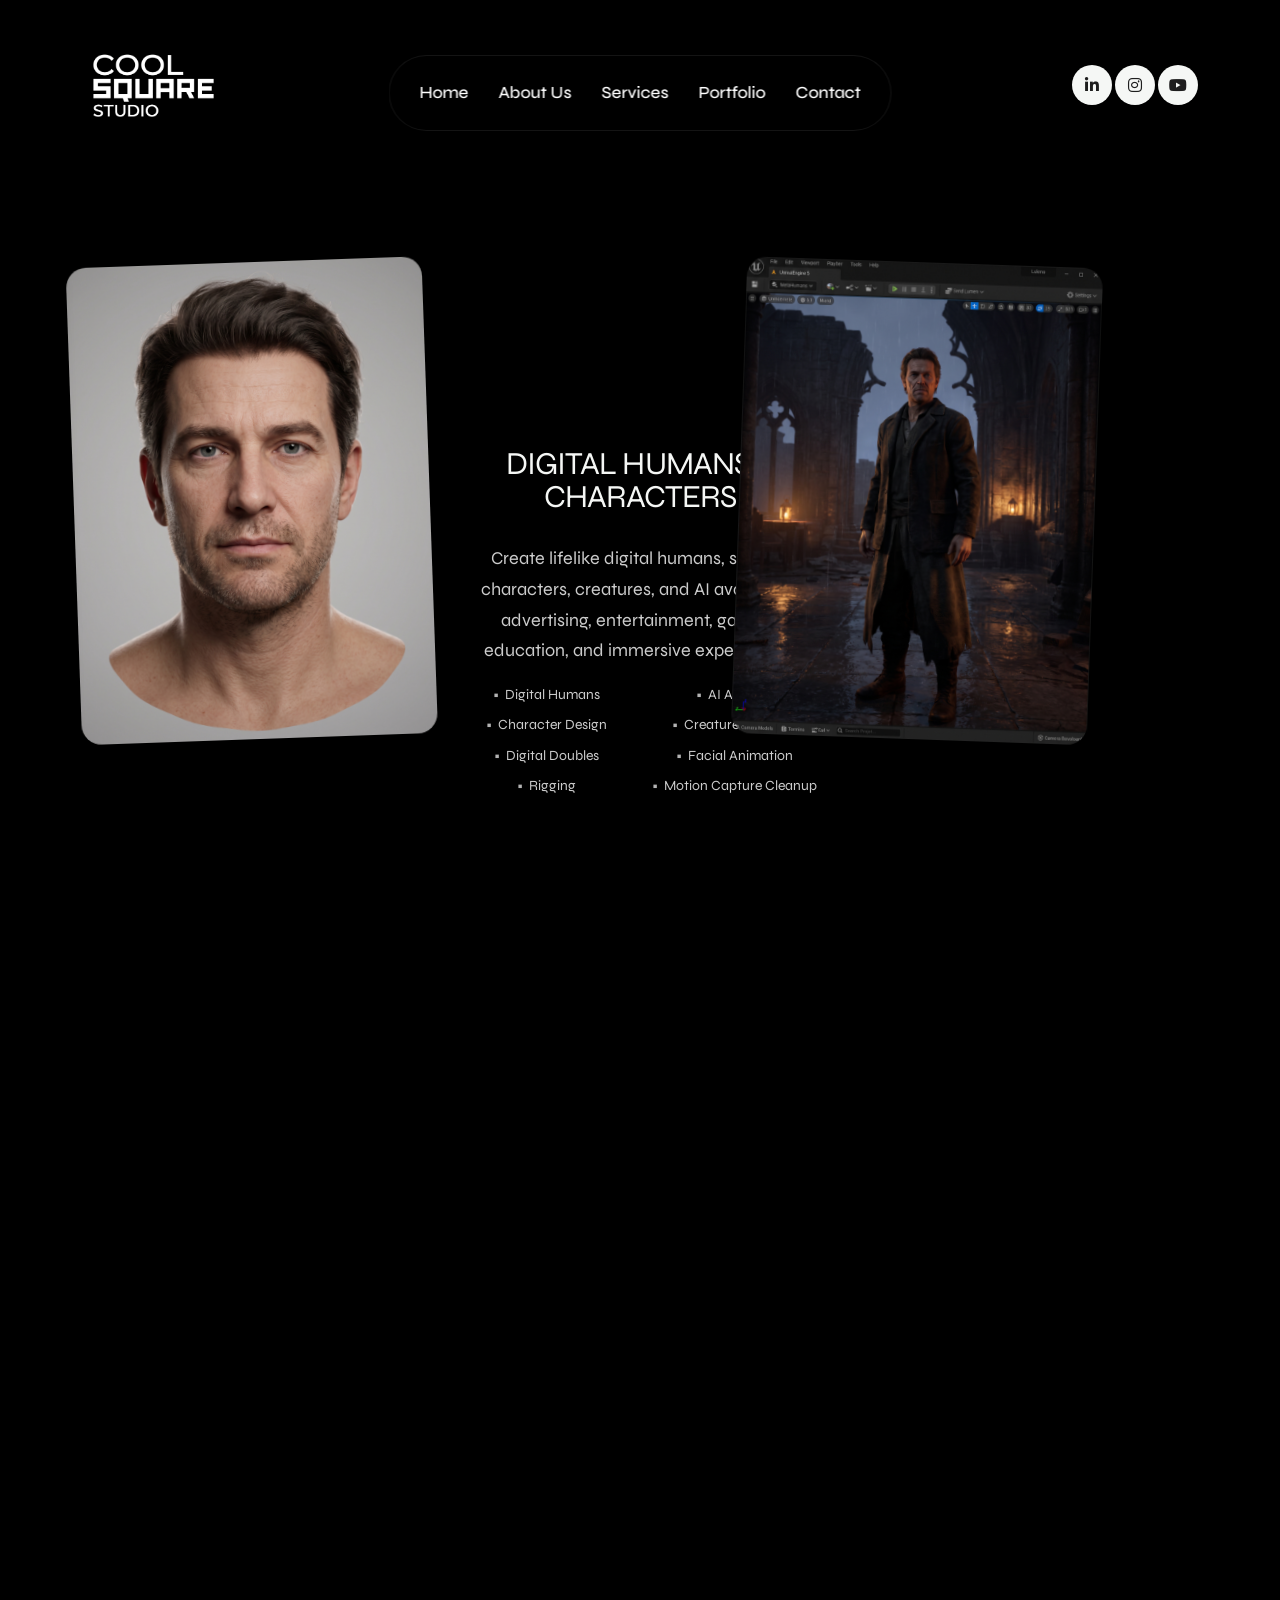
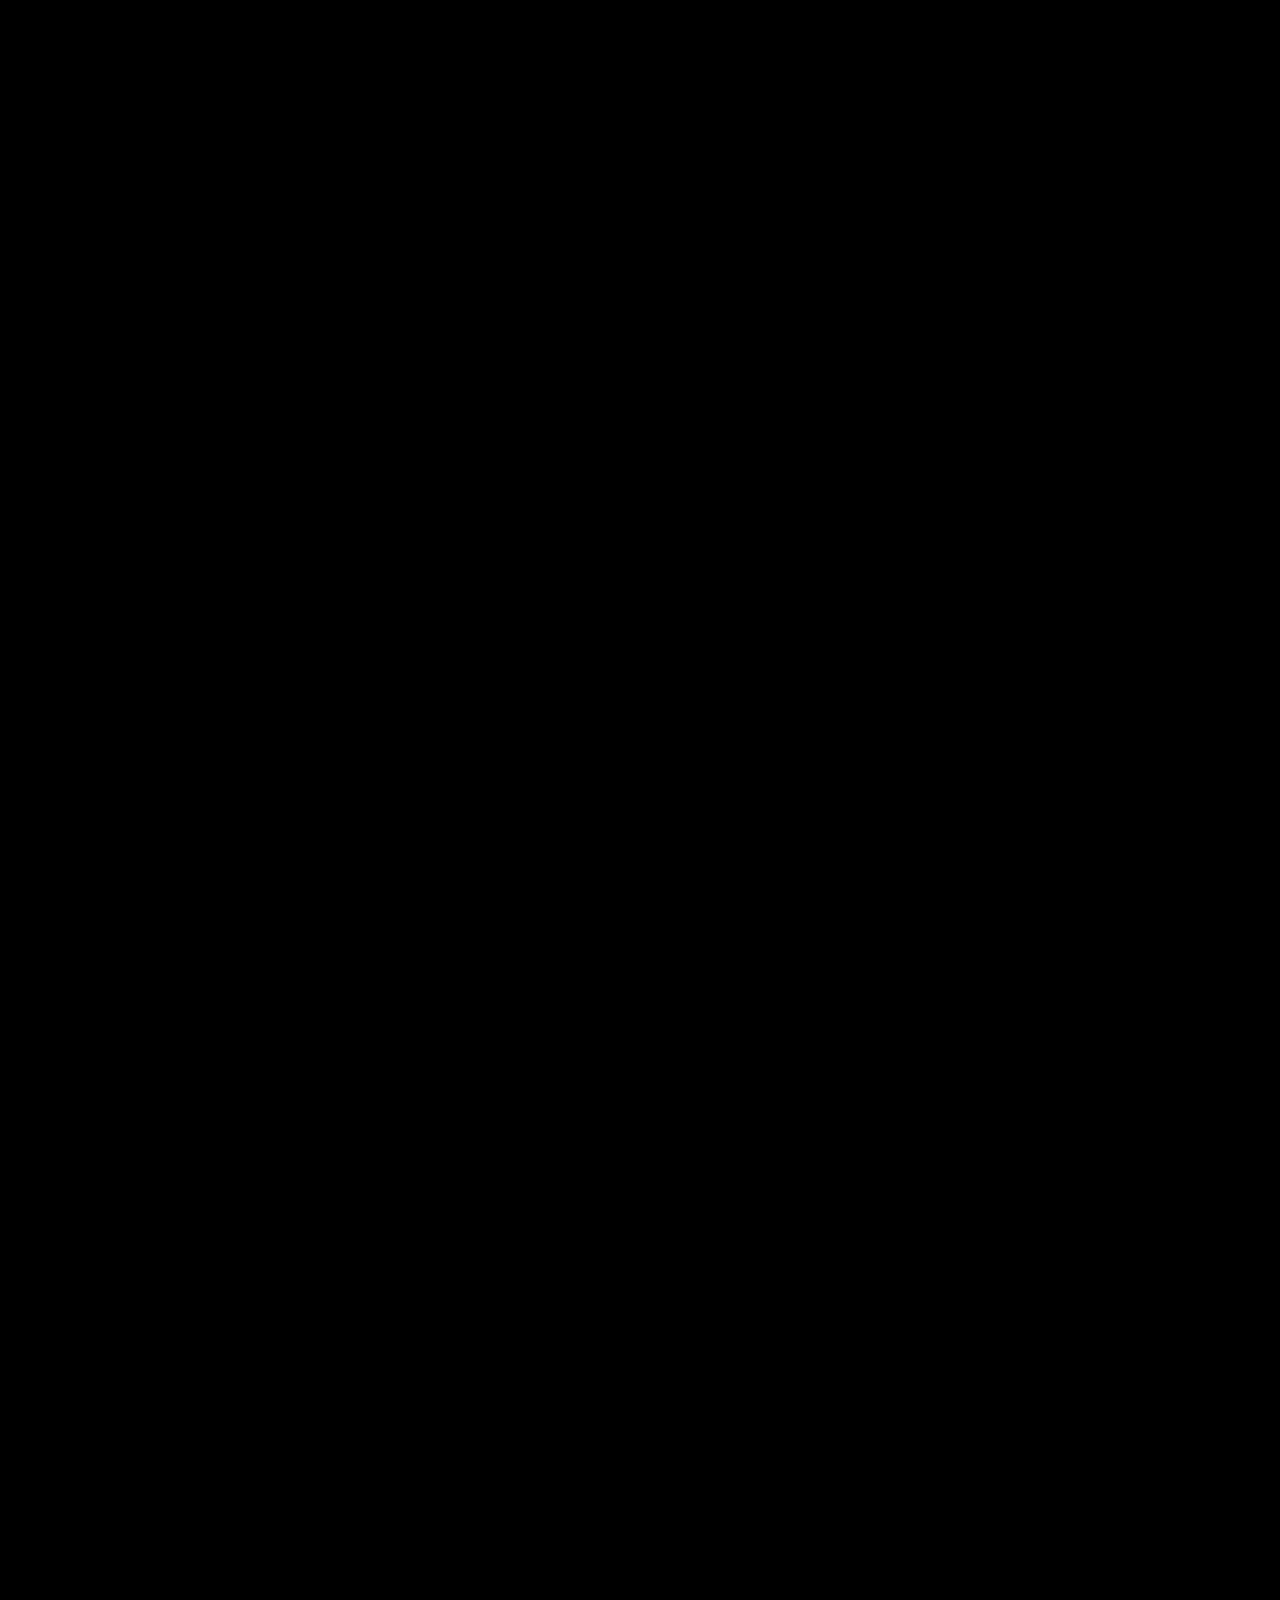
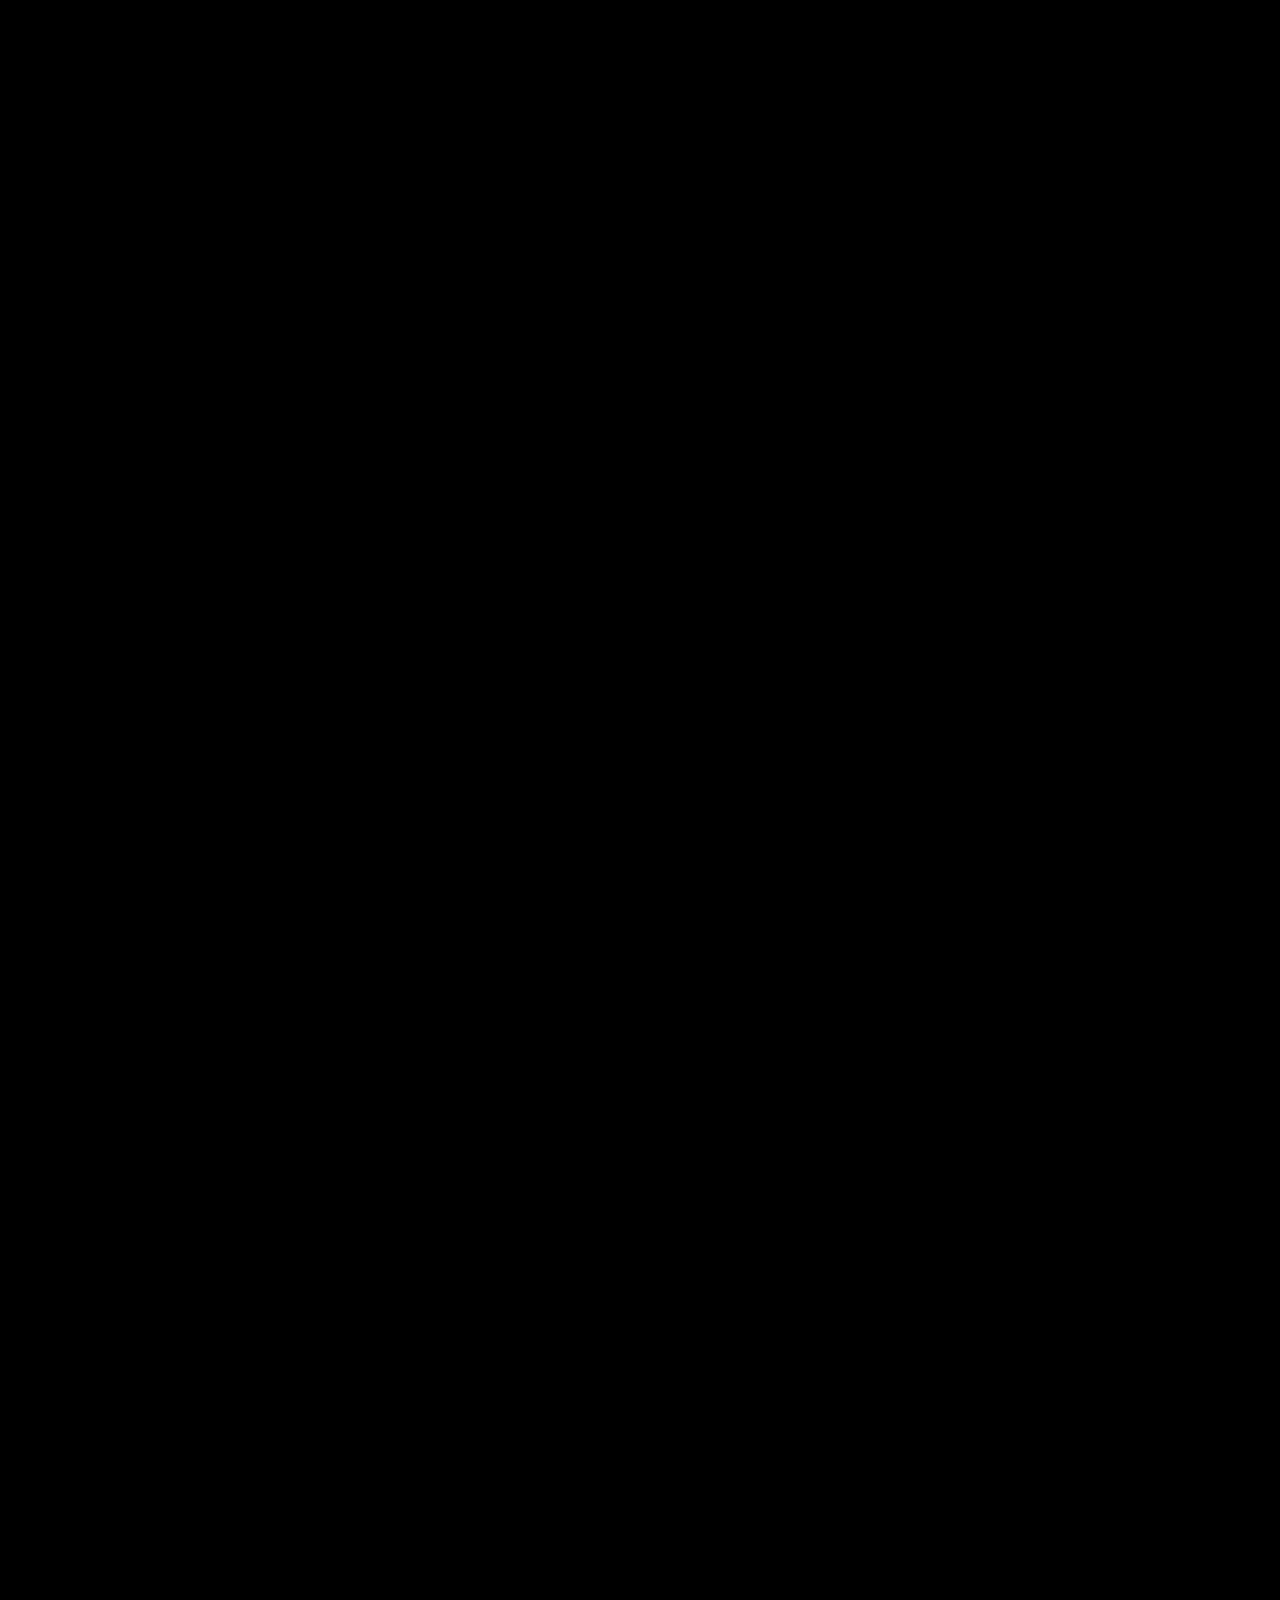
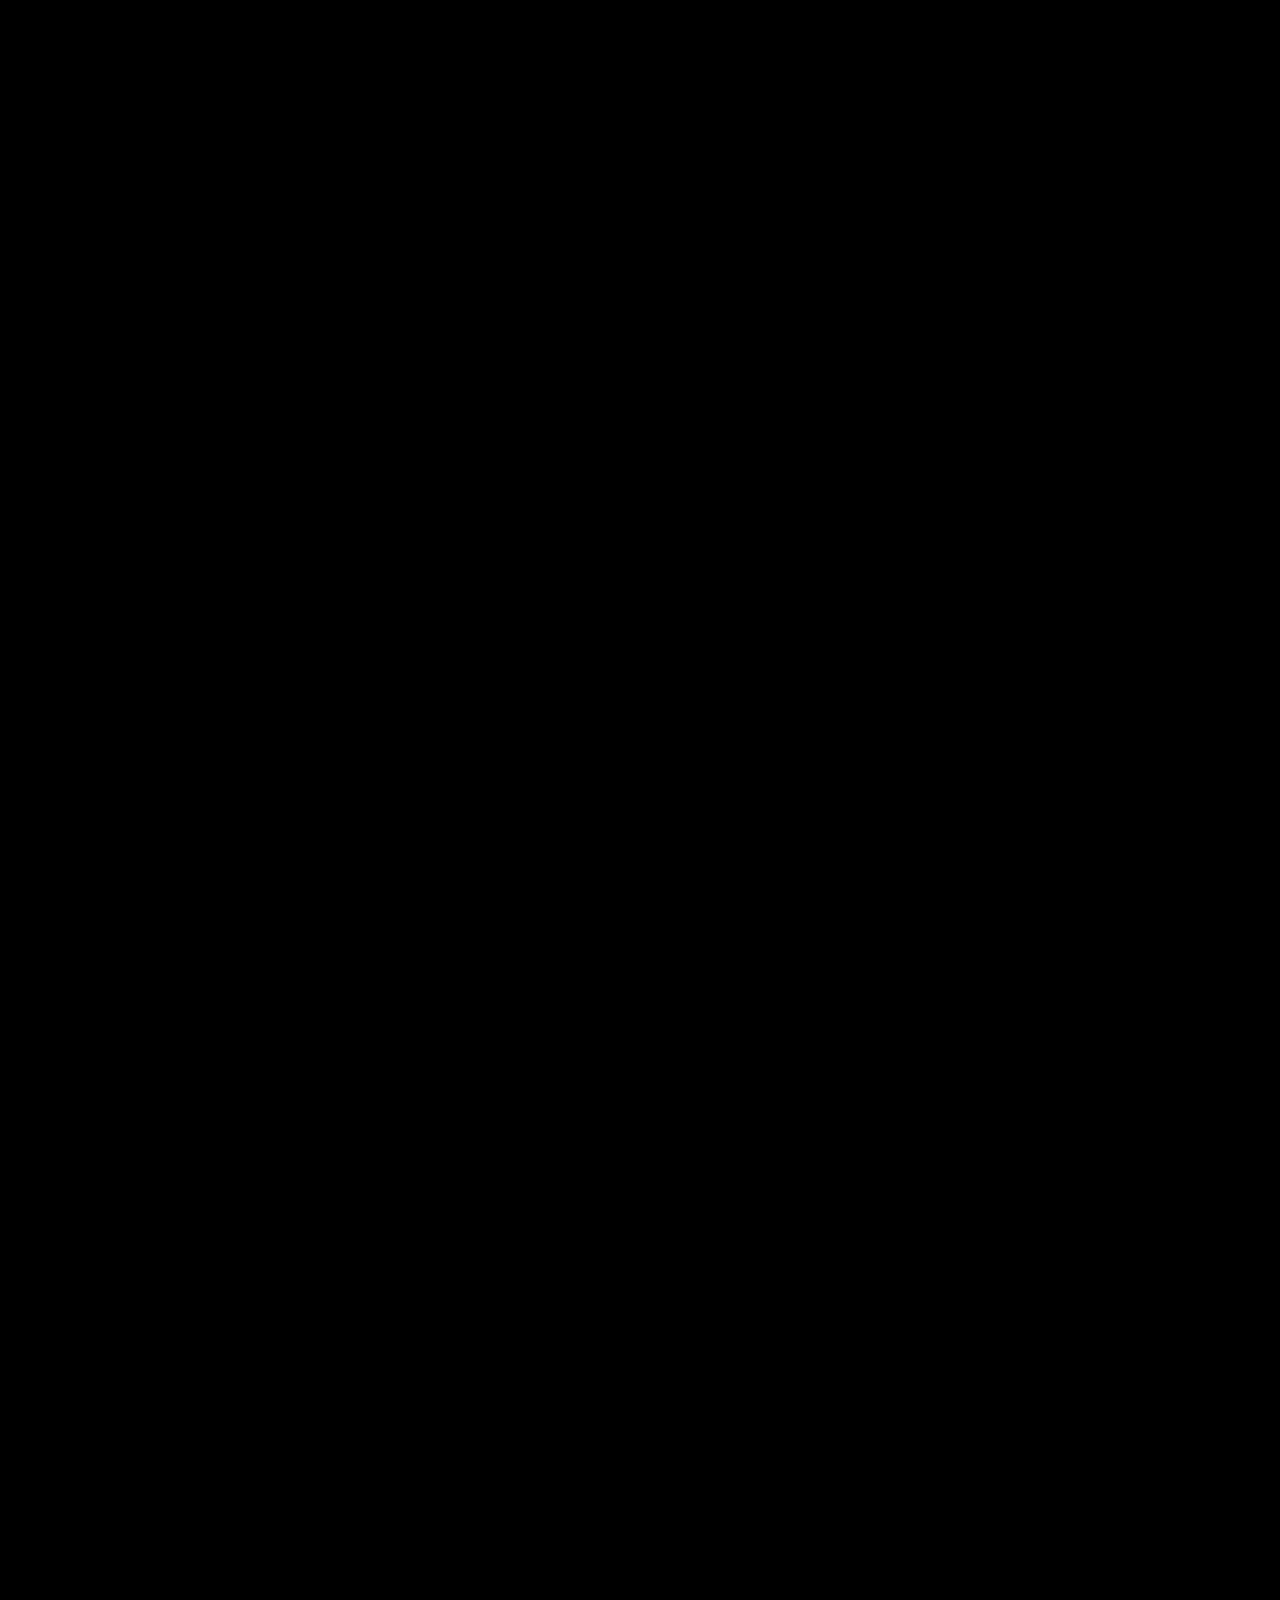
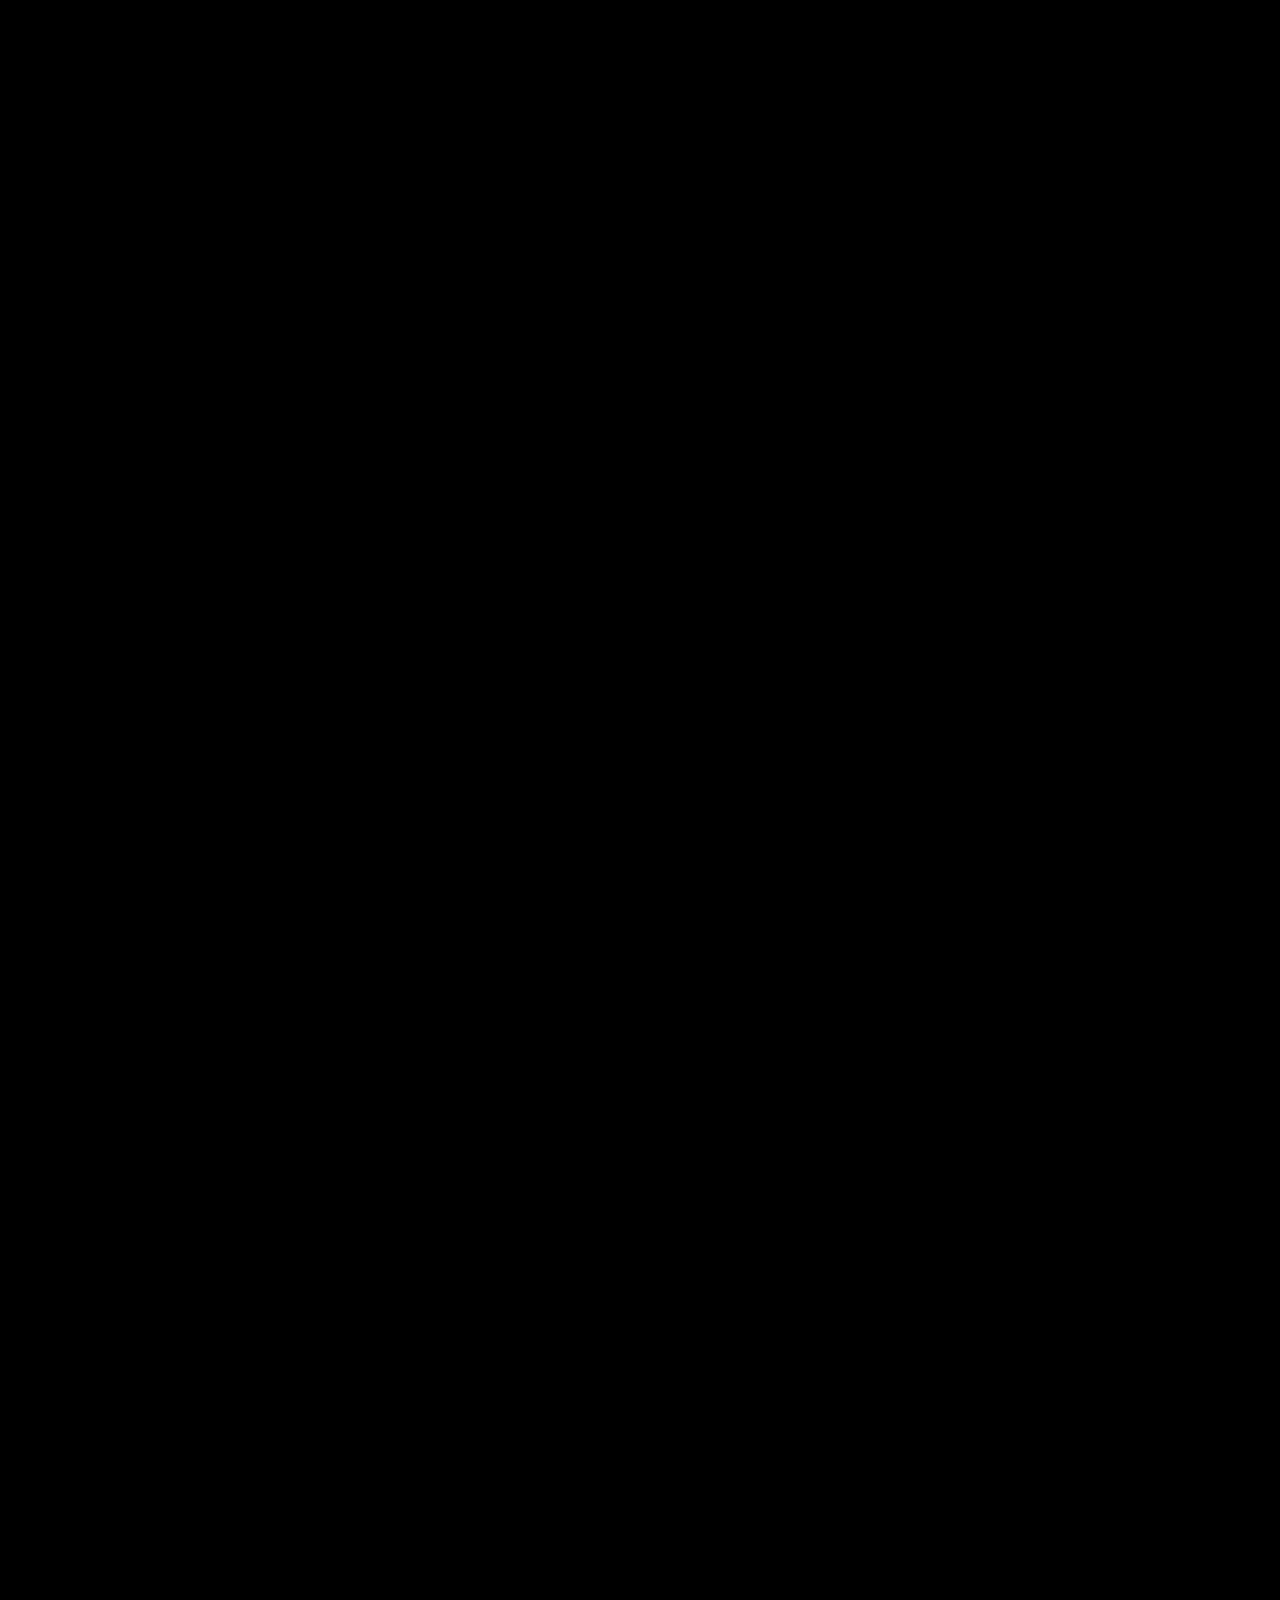
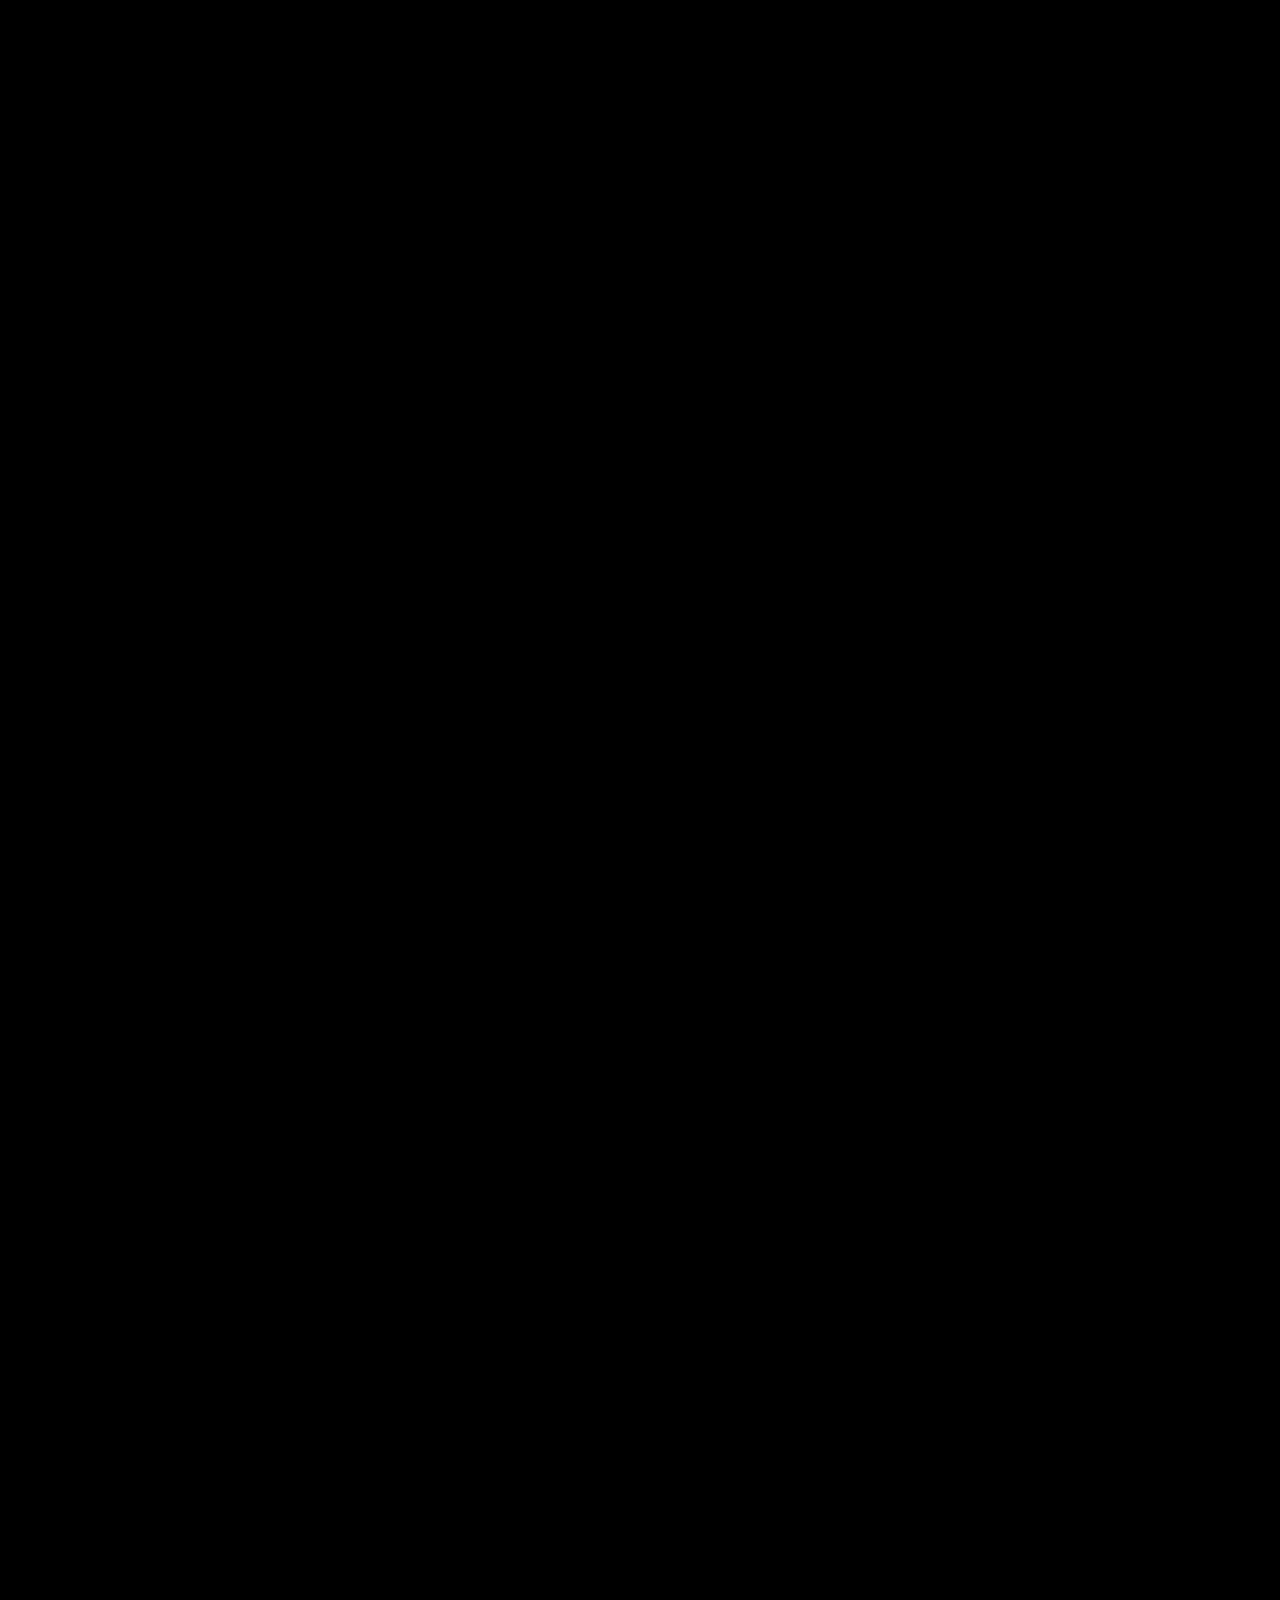
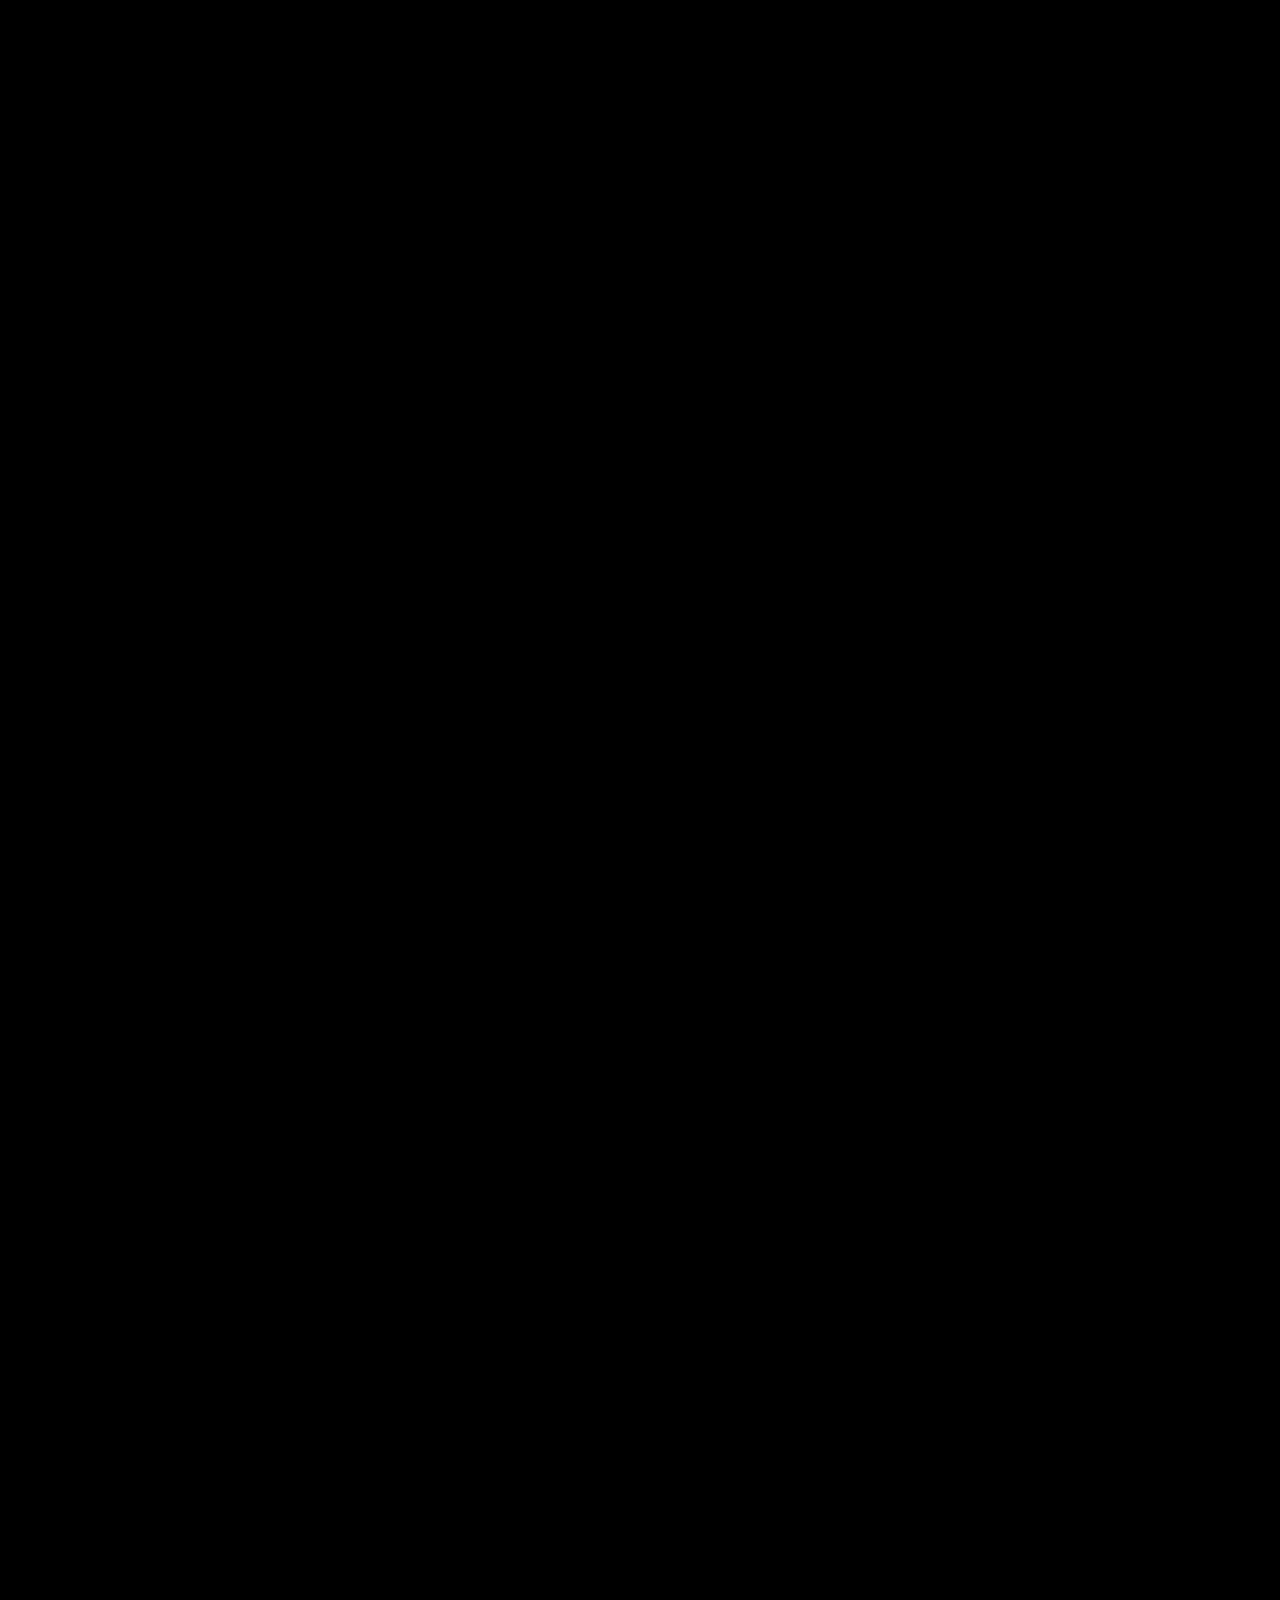
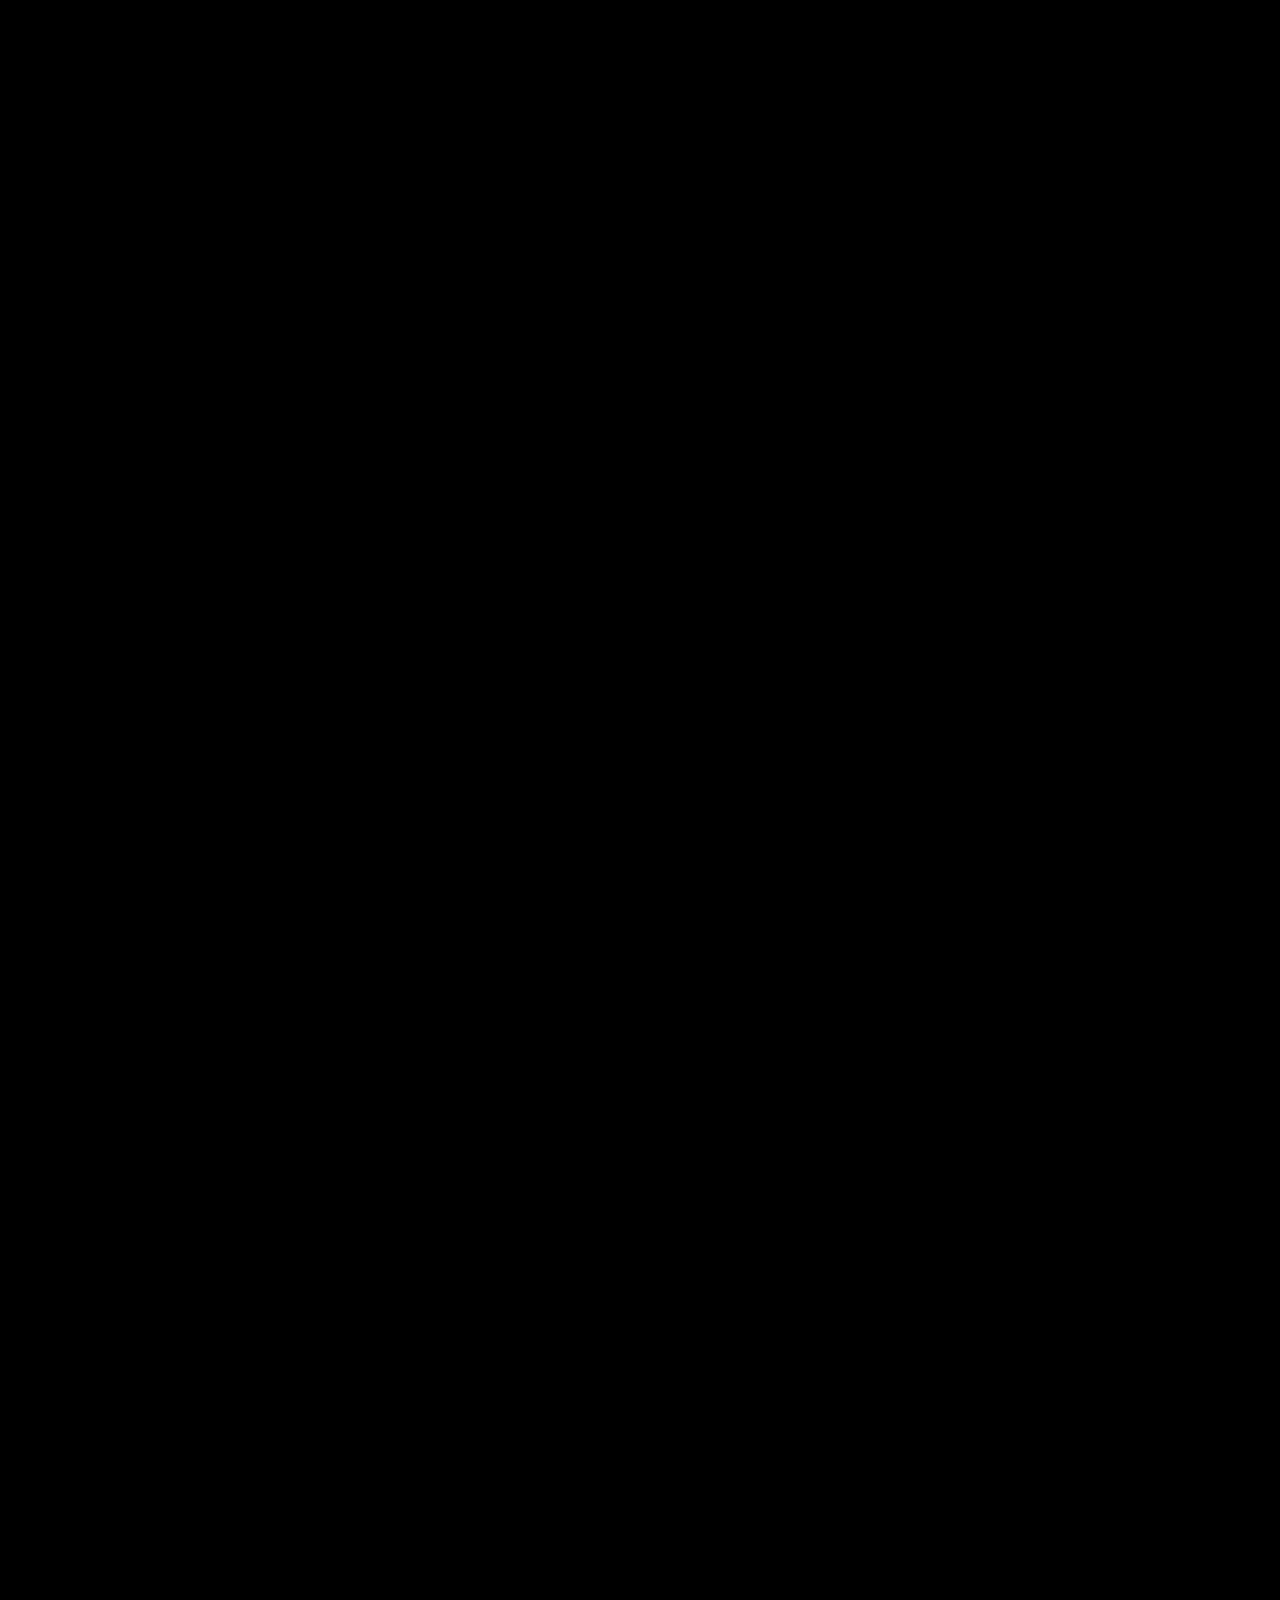
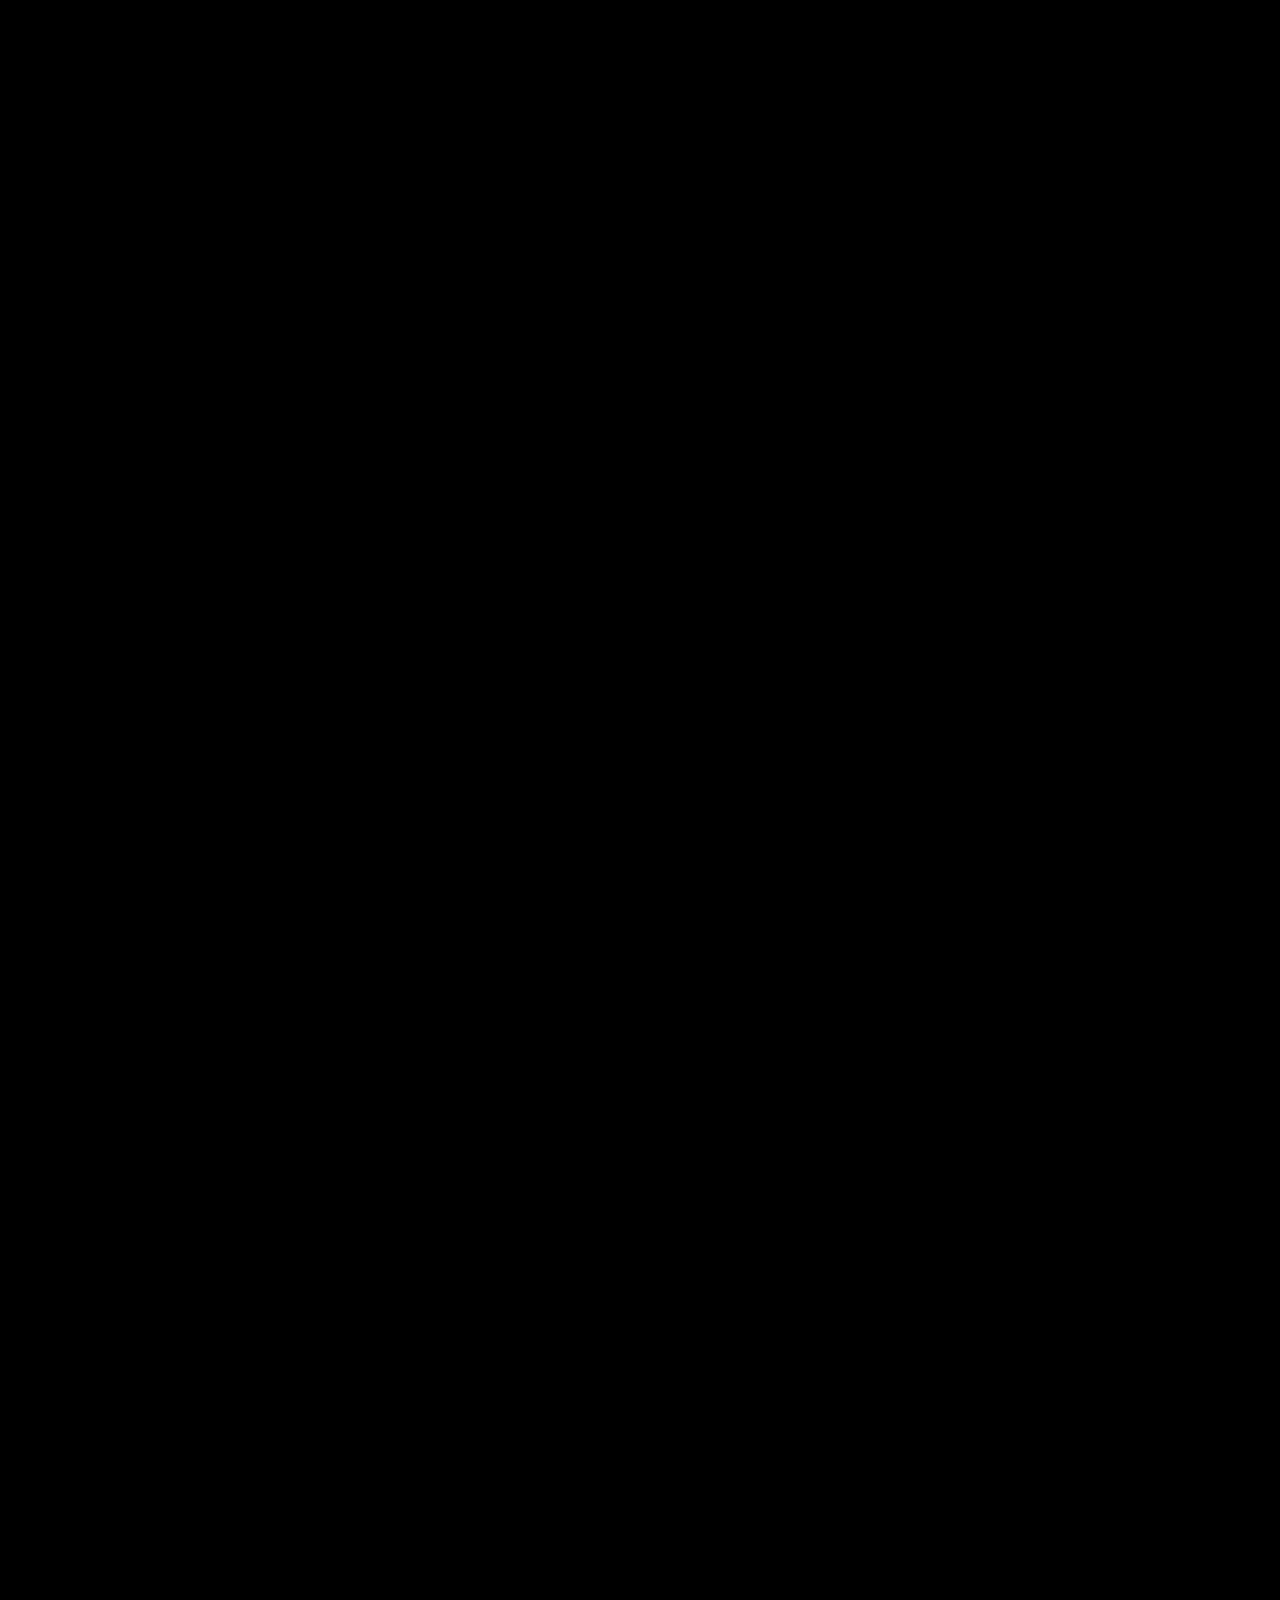
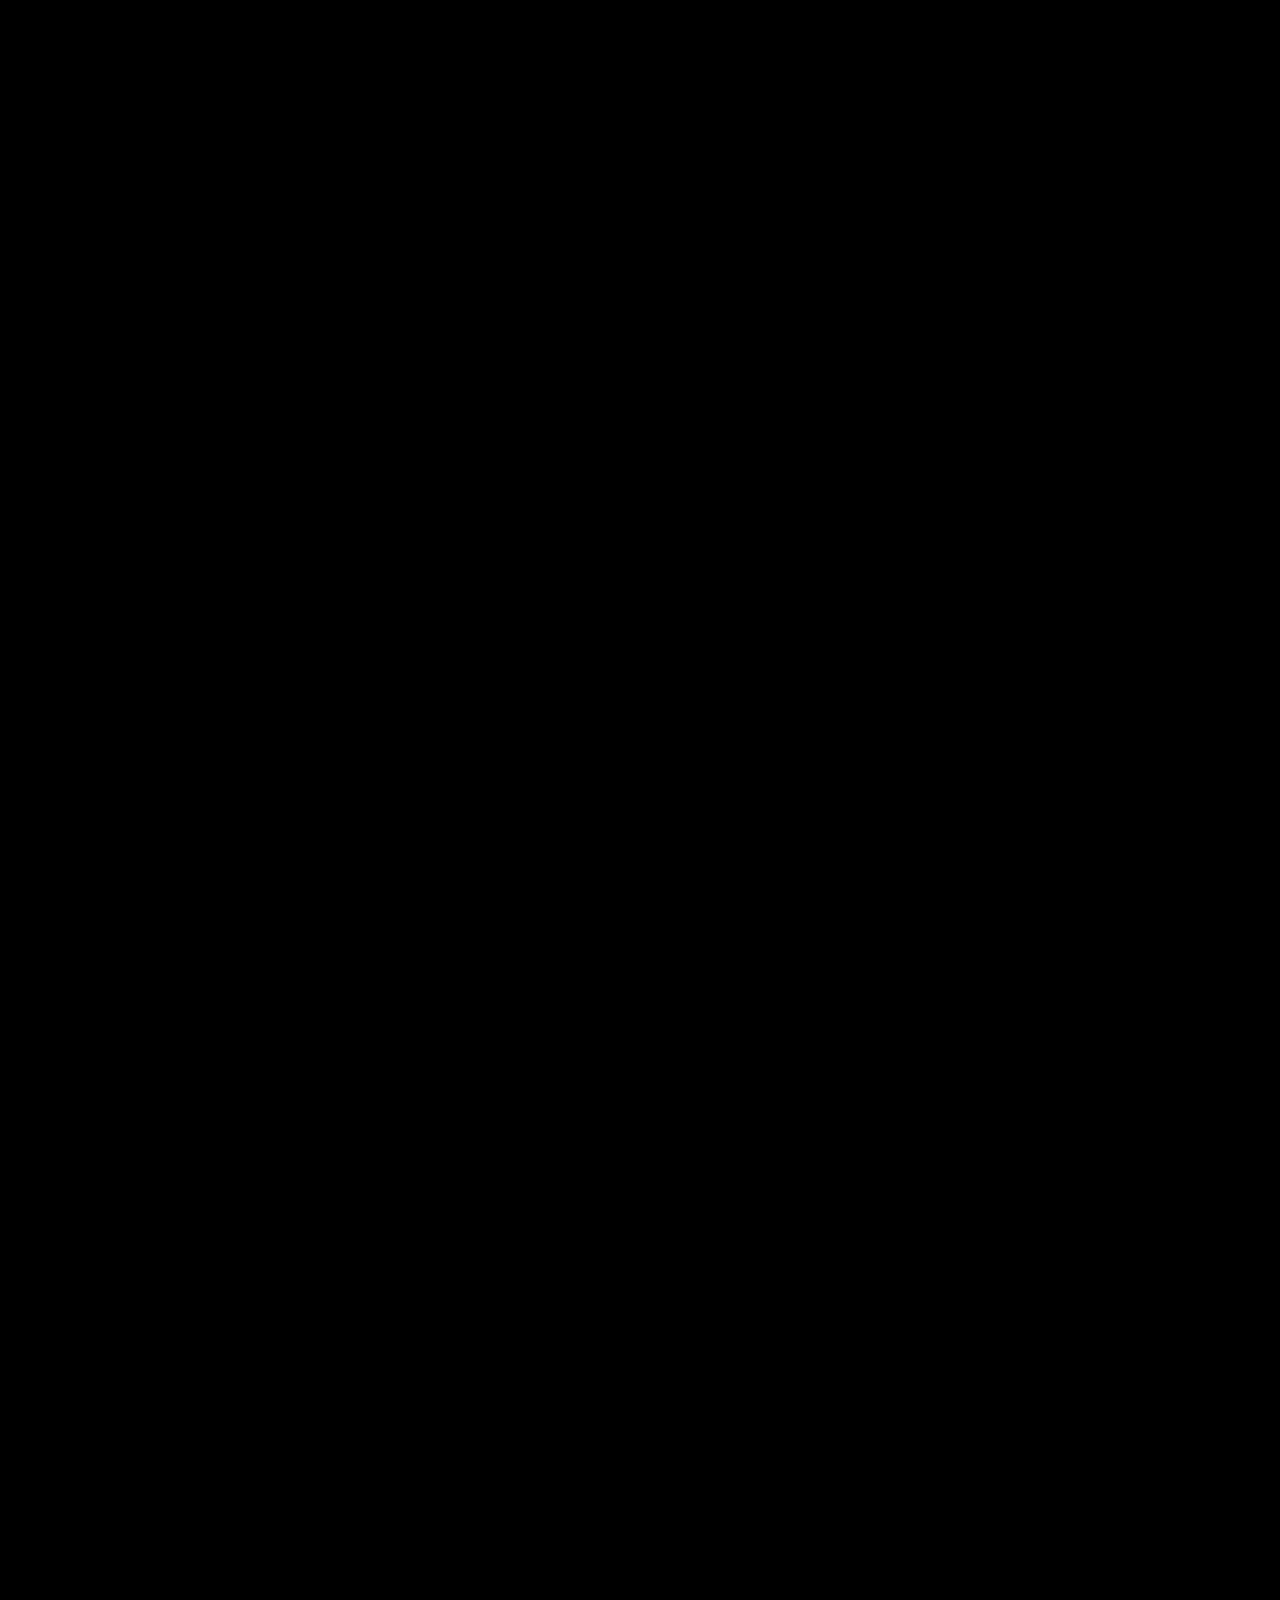
==== commit 2ae1510f: "Improve website SEO and fix broken links" ====
--- a/index.html
+++ b/index.html
@@ -4,28 +4,46 @@
 <head>
    <meta charset="utf-8">
    <meta http-equiv="x-ua-compatible" content="ie=edge">
-   <title>Cool Square Studio | AI, VFX &amp; Creative Production</title>
-   <meta name="description" content="Cool Square Studio creates cinematic AI, VFX, CGI, animation and immersive experiences for brands, entertainment and culture.">
+   <title>AI &amp; VFX Studio in Bangalore | Cool Square Studio</title>
+   <meta name="description" content="Bangalore-based Cool Square Studio creates AI films, VFX, CGI, 3D animation, digital humans and immersive experiences for brands and media.">
    <meta name="keywords" content="AI studio, VFX, video production, AI filmmaking, XR, immersive content, COOL SQUARE STUDIO">
    <meta name="author" content="COOL SQUARE STUDIO">
    <meta name="viewport" content="width=device-width, initial-scale=1">
    <link rel="canonical" href="https://coolsquarestudio.com/">
    <meta property="og:type" content="website">
-   <meta property="og:title" content="COOL SQUARE STUDIO | AI Creative Studio &amp; VFX Production">
-   <meta property="og:description" content="COOL SQUARE STUDIO is an AI-powered creative studio specializing in cinematic content, VFX, video reconstruction, and immersive XR experiences. Built for production-ready results.">
+   <meta property="og:title" content="AI &amp; VFX Studio in Bangalore | Cool Square Studio">
+   <meta property="og:description" content="Bangalore-based creative studio for AI films, VFX, CGI, 3D animation, digital humans and immersive experiences.">
    <meta property="og:url" content="https://coolsquarestudio.com/">
    <meta property="og:image" content="https://coolsquarestudio.com/CoolSquare_Logo.png">
+   <meta property="og:image:alt" content="Cool Square Studio logo">
+   <meta property="og:site_name" content="Cool Square Studio">
+   <meta property="og:locale" content="en_IN">
+   <meta name="twitter:card" content="summary_large_image">
+   <meta name="twitter:title" content="AI &amp; VFX Studio in Bangalore | Cool Square Studio">
+   <meta name="twitter:description" content="AI films, VFX, CGI, 3D animation and immersive experiences from Cool Square Studio.">
+   <meta name="twitter:image" content="https://coolsquarestudio.com/CoolSquare_Logo.png">
 
    <script type="application/ld+json">
       {
          "@context": "https://schema.org",
          "@type": "Organization",
+         "@id": "https://coolsquarestudio.com/#organization",
          "name": "COOL SQUARE STUDIO",
          "url": "https://coolsquarestudio.com/",
-         "logo": "https://coolsquarestudio.com/assets/img/logo/logo.png",
+         "logo": "https://coolsquarestudio.com/CoolSquare_Logo.png",
          "sameAs": [
             "https://www.linkedin.com/company/coolsquarestudio/"
          ]
+      }
+   </script>
+   <script type="application/ld+json">
+      {
+         "@context": "https://schema.org",
+         "@type": "WebSite",
+         "@id": "https://coolsquarestudio.com/#website",
+         "url": "https://coolsquarestudio.com/",
+         "name": "Cool Square Studio",
+         "publisher": { "@id": "https://coolsquarestudio.com/#organization" }
       }
    </script>
 
@@ -881,7 +899,7 @@
                               <div class="col-xl-4 col-lg-4 col-md-12 order-1 order-lg-0">
                                  <div class="tp-project-3-content text-center">
                                     <span class="tp-project-3-meta"></span>
-                                    <h4 class="tp-project-3-title-sm"><a href="portfolio-details-1.html">DIGITAL HUMANS & CHARACTERS</a></h4>
+                                    <h4 class="tp-project-3-title-sm"><a href="portfolio.html">DIGITAL HUMANS & CHARACTERS</a></h4>
                                     <p class="service-card-description">Create lifelike digital humans, stylized characters, creatures, and AI avatars for advertising, entertainment, gaming, education, and immersive experiences.</p>
                                     <ul class="service-card-list">
                                        <li>Digital Humans</li>
@@ -915,7 +933,7 @@
                               <div class="col-xl-4 col-lg-4 col-md-12 order-1 order-lg-0">
                                  <div class="tp-project-3-content text-center">
                                     <span class="tp-project-3-meta"></span>
-                                    <h4 class="tp-project-3-title-sm"><a href="portfolio-details-1.html">CGI, VFX & VISUALIZATION</a></h4>
+                                    <h4 class="tp-project-3-title-sm"><a href="portfolio.html">CGI, VFX & VISUALIZATION</a></h4>
                                     <p class="service-card-description">Cinematic CGI and visual effects for commercials, films, music videos, products, and virtual production.</p>
                                     <ul class="service-card-list">
                                        <li>Commercial CGI</li>
@@ -949,7 +967,7 @@
                               <div class="col-xl-4 col-lg-4 col-md-12 order-1 order-lg-0">
                                  <div class="tp-project-3-content text-center">
                                     <span class="tp-project-3-meta"></span>
-                                    <h4 class="tp-project-3-title-sm"><a href="portfolio-details-2.html">3D ANIMATION</a></h4>
+                                    <h4 class="tp-project-3-title-sm"><a href="portfolio.html">3D ANIMATION</a></h4>
                                     <p class="service-card-description">High-end animation for brands, entertainment, education, and interactive media.</p>
                                     <ul class="service-card-list">
                                        <li>3D Animation</li>
@@ -983,7 +1001,7 @@
                               <div class="col-xl-4 col-lg-4 col-md-12 order-1 order-lg-0">
                                  <div class="tp-project-3-content text-center">
                                     <span class="tp-project-3-meta"></span>
-                                    <h4 class="tp-project-3-title-sm"><a href="portfolio-details-1.html">AI PRODUCTION STUDIO</a></h4>
+                                    <h4 class="tp-project-3-title-sm"><a href="portfolio.html">AI PRODUCTION STUDIO</a></h4>
                                     <p class="service-card-description">Production-ready AI workflows that combine creativity with structured pipelines for consistent, scalable results.</p>
                                     <ul class="service-card-list">
                                        <li>AI Video Production</li>
@@ -1018,7 +1036,7 @@
                               <div class="col-xl-4 col-lg-4 col-md-12 order-1 order-lg-0">
                                  <div class="tp-project-3-content text-center">
                                     <span class="tp-project-3-meta"></span>
-                                    <h4 class="tp-project-3-title-sm"><a href="portfolio-details-1.html">IMMERSIVE EXPERIENCES</a></h4>
+                                    <h4 class="tp-project-3-title-sm"><a href="portfolio.html">IMMERSIVE EXPERIENCES</a></h4>
                                     <p class="service-card-description">Interactive digital experiences that connect brands, products, and audiences through emerging technologies.</p>
                                     <ul class="service-card-list">
                                        <li>AR Experiences</li>
@@ -1051,7 +1069,7 @@
                               <div class="col-xl-4 col-lg-4 col-md-12 order-1 order-lg-0">
                                  <div class="tp-project-3-content text-center">
                                     <span class="tp-project-3-meta"></span>
-                                    <h4 class="tp-project-3-title-sm"><a href="portfolio-details-2.html">EDUCATIONAL CONTENT & POST-PRODUCTION FINISHING</a></h4>
+                                    <h4 class="tp-project-3-title-sm"><a href="portfolio.html">EDUCATIONAL CONTENT & POST-PRODUCTION FINISHING</a></h4>
                                     <p class="service-card-description">Polished educational videos, post-production finishing, and refined motion content tailored for studios, educators, and brands.</p>
                                     <ul class="service-card-list">
                                        <li>Educational Content</li>
@@ -1083,7 +1101,7 @@
                               <div class="col-xl-4 col-lg-4 col-md-12 order-1 order-lg-0">
                                  <div class="tp-project-3-content text-center">
                                     <span class="tp-project-3-meta"></span>
-                                    <h4 class="tp-project-3-title-sm"><a href="portfolio-details-2.html">3D PRINTING & FABRICATION</a></h4>
+                                    <h4 class="tp-project-3-title-sm"><a href="portfolio.html">3D PRINTING & FABRICATION</a></h4>
                                     <p class="service-card-description">Transform digital creations into high-quality physical models and prototypes.</p>
                                     <ul class="service-card-list">
                                        <li>Custom Figurines</li>
--- a/assets/css/spacing.css
+++ b/assets/css/spacing.css
@@ -0,0 +1 @@
+.mt-5{margin-top:5px !important}.mt-10{margin-top:10px}.mt-15{margin-top:15px}.mt-20{margin-top:20px}.mt-25{margin-top:25px}.mt-30{margin-top:30px}.mt-35{margin-top:35px}.mt-40{margin-top:40px}.mt-45{margin-top:45px}.mt-50{margin-top:50px}.mt-55{margin-top:55px}.mt-60{margin-top:60px}.mt-65{margin-top:65px}.mt-70{margin-top:70px}.mt-75{margin-top:75px}.mt-80{margin-top:80px}.mt-85{margin-top:85px}.mt-90{margin-top:90px}.mt-95{margin-top:95px}.mt-100{margin-top:100px}.mt-105{margin-top:105px}.mt-110{margin-top:110px}.mt-115{margin-top:115px}.mt-120{margin-top:120px}.mt-125{margin-top:125px}.mt-130{margin-top:130px}.mt-135{margin-top:135px}.mt-140{margin-top:140px}.mt-145{margin-top:145px}.mt-150{margin-top:150px}.mt-155{margin-top:155px}.mt-160{margin-top:160px}.mt-165{margin-top:165px}.mt-170{margin-top:170px}.mt-175{margin-top:175px}.mt-180{margin-top:180px}.mt-185{margin-top:185px}.mt-190{margin-top:190px}.mt-195{margin-top:195px}.mt-200{margin-top:200px}.mb-5{margin-bottom:5px !important}.mb-10{margin-bottom:10px}.mb-15{margin-bottom:15px}.mb-20{margin-bottom:20px}.mb-25{margin-bottom:25px}.mb-30{margin-bottom:30px}.mb-35{margin-bottom:35px}.mb-40{margin-bottom:40px}.mb-45{margin-bottom:45px}.mb-50{margin-bottom:50px}.mb-55{margin-bottom:55px}.mb-60{margin-bottom:60px}.mb-65{margin-bottom:65px}.mb-70{margin-bottom:70px}.mb-75{margin-bottom:75px}.mb-80{margin-bottom:80px}.mb-85{margin-bottom:85px}.mb-90{margin-bottom:90px}.mb-95{margin-bottom:95px}.mb-100{margin-bottom:100px}.mb-105{margin-bottom:105px}.mb-110{margin-bottom:110px}.mb-115{margin-bottom:115px}.mb-120{margin-bottom:120px}.mb-125{margin-bottom:125px}.mb-130{margin-bottom:130px}.mb-135{margin-bottom:135px}.mb-140{margin-bottom:140px}.mb-145{margin-bottom:145px}.mb-150{margin-bottom:150px}.mb-155{margin-bottom:155px}.mb-160{margin-bottom:160px}.mb-165{margin-bottom:165px}.mb-170{margin-bottom:170px}.mb-175{margin-bottom:175px}.mb-180{margin-bottom:180px}.mb-185{margin-bottom:185px}.mb-190{margin-bottom:190px}.mb-195{margin-bottom:195px}.mb-200{margin-bottom:200px}.ml-5{margin-left:5px}.ml-10{margin-left:10px}.ml-15{margin-left:15px}.ml-20{margin-left:20px}.ml-25{margin-left:25px}.ml-30{margin-left:30px}.ml-35{margin-left:35px}.ml-40{margin-left:40px}.ml-45{margin-left:45px}.ml-50{margin-left:50px}.ml-55{margin-left:55px}.ml-60{margin-left:60px}.ml-65{margin-left:65px}.ml-70{margin-left:70px}.ml-75{margin-left:75px}.ml-80{margin-left:80px}.ml-85{margin-left:85px}.ml-90{margin-left:90px}.ml-95{margin-left:95px}.ml-100{margin-left:100px}.ml-105{margin-left:105px}.ml-110{margin-left:110px}.ml-115{margin-left:115px}.ml-120{margin-left:120px}.ml-125{margin-left:125px}.ml-130{margin-left:130px}.ml-135{margin-left:135px}.ml-140{margin-left:140px}.ml-145{margin-left:145px}.ml-150{margin-left:150px}.ml-155{margin-left:155px}.ml-160{margin-left:160px}.ml-165{margin-left:165px}.ml-170{margin-left:170px}.ml-175{margin-left:175px}.ml-180{margin-left:180px}.ml-185{margin-left:185px}.ml-190{margin-left:190px}.ml-195{margin-left:195px}.ml-200{margin-left:200px}.mr-5{margin-right:5px}.mr-10{margin-right:10px}.mr-15{margin-right:15px}.mr-20{margin-right:20px}.mr-25{margin-right:25px}.mr-30{margin-right:30px}.mr-35{margin-right:35px}.mr-40{margin-right:40px}.mr-45{margin-right:45px}.mr-50{margin-right:50px}.mr-55{margin-right:55px}.mr-60{margin-right:60px}.mr-65{margin-right:65px}.mr-70{margin-right:70px}.mr-75{margin-right:75px}.mr-80{margin-right:80px}.mr-85{margin-right:85px}.mr-90{margin-right:90px}.mr-95{margin-right:95px}.mr-100{margin-right:100px}.mr-105{margin-right:105px}.mr-110{margin-right:110px}.mr-115{margin-right:115px}.mr-120{margin-right:120px}.mr-125{margin-right:125px}.mr-130{margin-right:130px}.mr-135{margin-right:135px}.mr-140{margin-right:140px}.mr-145{margin-right:145px}.mr-150{margin-right:150px}.mr-155{margin-right:155px}.mr-160{margin-right:160px}.mr-165{margin-right:165px}.mr-170{margin-right:170px}.mr-175{margin-right:175px}.mr-180{margin-right:180px}.mr-185{margin-right:185px}.mr-190{margin-right:190px}.mr-195{margin-right:195px}.mr-200{margin-right:200px}.pt-5{padding-top:5px !important}.pt-10{padding-top:10px}.pt-15{padding-top:15px}.pt-20{padding-top:20px}.pt-25{padding-top:25px}.pt-30{padding-top:30px}.pt-35{padding-top:35px}.pt-40{padding-top:40px}.pt-45{padding-top:45px}.pt-50{padding-top:50px}.pt-55{padding-top:55px}.pt-60{padding-top:60px}.pt-65{padding-top:65px}.pt-70{padding-top:70px}.pt-75{padding-top:75px}.pt-80{padding-top:80px}.pt-85{padding-top:85px}.pt-90{padding-top:90px}.pt-95{padding-top:95px}.pt-100{padding-top:100px}.pt-105{padding-top:105px}.pt-110{padding-top:110px}.pt-115{padding-top:115px}.pt-120{padding-top:120px}.pt-125{padding-top:125px}.pt-130{padding-top:130px}.pt-135{padding-top:135px}.pt-140{padding-top:140px}.pt-145{padding-top:145px}.pt-150{padding-top:150px}.pt-155{padding-top:155px}.pt-160{padding-top:160px}.pt-165{padding-top:165px}.pt-170{padding-top:170px}.pt-175{padding-top:175px}.pt-180{padding-top:180px}.pt-185{padding-top:185px}.pt-190{padding-top:190px}.pt-195{padding-top:195px}.pt-200{padding-top:200px}.pb-5{padding-bottom:5px !important}.pb-10{padding-bottom:10px}.pb-15{padding-bottom:15px}.pb-20{padding-bottom:20px}.pb-25{padding-bottom:25px}.pb-30{padding-bottom:30px}.pb-35{padding-bottom:35px}.pb-40{padding-bottom:40px}.pb-45{padding-bottom:45px}.pb-50{padding-bottom:50px}.pb-55{padding-bottom:55px}.pb-60{padding-bottom:60px}.pb-65{padding-bottom:65px}.pb-70{padding-bottom:70px}.pb-75{padding-bottom:75px}.pb-80{padding-bottom:80px}.pb-85{padding-bottom:85px}.pb-90{padding-bottom:90px}.pb-95{padding-bottom:95px}.pb-100{padding-bottom:100px}.pb-105{padding-bottom:105px}.pb-110{padding-bottom:110px}.pb-115{padding-bottom:115px}.pb-120{padding-bottom:120px}.pb-125{padding-bottom:125px}.pb-130{padding-bottom:130px}.pb-135{padding-bottom:135px}.pb-140{padding-bottom:140px}.pb-145{padding-bottom:145px}.pb-150{padding-bottom:150px}.pb-155{padding-bottom:155px}.pb-160{padding-bottom:160px}.pb-165{padding-bottom:165px}.pb-170{padding-bottom:170px}.pb-175{padding-bottom:175px}.pb-180{padding-bottom:180px}.pb-185{padding-bottom:185px}.pb-190{padding-bottom:190px}.pb-195{padding-bottom:195px}.pb-200{padding-bottom:200px}.pl-5{padding-left:5px}.pl-10{padding-left:10px}.pl-15{padding-left:15px}.pl-20{padding-left:20px}.pl-25{padding-left:25px}.pl-30{padding-left:30px}.pl-35{padding-left:35px}.pl-40{padding-left:40px}.pl-45{padding-left:45px}.pl-50{padding-left:50px}.pl-55{padding-left:55px}.pl-60{padding-left:60px}.pl-65{padding-left:65px}.pl-70{padding-left:70px}.pl-75{padding-left:75px}.pl-80{padding-left:80px}.pl-85{padding-left:85px}.pl-90{padding-left:90px}.pl-95{padding-left:95px}.pl-100{padding-left:100px}.pl-105{padding-left:105px}.pl-110{padding-left:110px}.pl-115{padding-left:115px}.pl-120{padding-left:120px}.pl-125{padding-left:125px}.pl-130{padding-left:130px}.pl-135{padding-left:135px}.pl-140{padding-left:140px}.pl-145{padding-left:145px}.pl-150{padding-left:150px}.pl-155{padding-left:155px}.pl-160{padding-left:160px}.pl-165{padding-left:165px}.pl-170{padding-left:170px}.pl-175{padding-left:175px}.pl-180{padding-left:180px}.pl-185{padding-left:185px}.pl-190{padding-left:190px}.pl-195{padding-left:195px}.pl-200{padding-left:200px}.pr-5{padding-right:5px}.pr-10{padding-right:10px}.pr-15{padding-right:15px}.pr-20{padding-right:20px}.pr-25{padding-right:25px}.pr-30{padding-right:30px}.pr-35{padding-right:35px}.pr-40{padding-right:40px}.pr-45{padding-right:45px}.pr-50{padding-right:50px}.pr-55{padding-right:55px}.pr-60{padding-right:60px}.pr-65{padding-right:65px}.pr-70{padding-right:70px}.pr-75{padding-right:75px}.pr-80{padding-right:80px}.pr-85{padding-right:85px}.pr-90{padding-right:90px}.pr-95{padding-right:95px}.pr-100{padding-right:100px}.pr-105{padding-right:105px}.pr-110{padding-right:110px}.pr-115{padding-right:115px}.pr-120{padding-right:120px}.pr-125{padding-right:125px}.pr-130{padding-right:130px}.pr-135{padding-right:135px}.pr-140{padding-right:140px}.pr-145{padding-right:145px}.pr-150{padding-right:150px}.pr-155{padding-right:155px}.pr-160{padding-right:160px}.pr-165{padding-right:165px}.pr-170{padding-right:170px}.pr-175{padding-right:175px}.pr-180{padding-right:180px}.pr-185{padding-right:185px}.pr-190{padding-right:190px}.pr-195{padding-right:195px}.pr-200{padding-right:200px}
--- a/assets/css/custom-animation.css
+++ b/assets/css/custom-animation.css
@@ -0,0 +1,1020 @@
+.animated {
+	-webkit-animation-duration: 1s;
+	animation-duration: 1s;
+	-webkit-animation-fill-mode: both;
+	animation-fill-mode: both;
+  }
+
+@-webkit-keyframes jump {
+	0% {
+		-webkit-transform: translate3d(0, 0, 0);
+		transform: translate3d(0, 0, 0)
+	}
+
+	40% {
+		-webkit-transform: translate3d(0, 50%, 0);
+		transform: translate3d(0, 50%, 0)
+	}
+
+	100% {
+		-webkit-transform: translate3d(0, 0, 0);
+		transform: translate3d(0, 0, 0)
+	}
+}
+
+@keyframes jump {
+	0% {
+		-webkit-transform: translate3d(0, 0, 0);
+		transform: translate3d(0, 0, 0)
+	}
+
+	40% {
+		-webkit-transform: translate3d(0, 50%, 0);
+		transform: translate3d(0, 50%, 0)
+	}
+
+	100% {
+		-webkit-transform: translate3d(0, 0, 0);
+		transform: translate3d(0, 0, 0)
+	}
+}
+
+@-webkit-keyframes jumpTwo {
+	0% {
+		-webkit-transform: translate3d(0, 0, 0);
+		transform: translate3d(0, 0, 0)
+	}
+
+	40% {
+		-webkit-transform: translate3d(0, 20px, 0);
+		transform: translate3d(0, 20px, 0)
+	}
+
+	100% {
+		-webkit-transform: translate3d(0, 0, 0);
+		transform: translate3d(0, 0, 0)
+	}
+}
+
+@keyframes jumpTwo {
+	0% {
+		-webkit-transform: translate3d(0, 0, 0);
+		transform: translate3d(0, 0, 0)
+	}
+
+	40% {
+		-webkit-transform: translate3d(0, 20px, 0);
+		transform: translate3d(0, 40px, 0)
+	}
+
+	100% {
+		-webkit-transform: translate3d(0, 0, 0);
+		transform: translate3d(0, 0, 0)
+	}
+}
+
+@-webkit-keyframes jumpThree {
+	0% {
+		-webkit-transform: translate3d(0, 0, 0);
+		transform: translate3d(0, 0, 0)
+	}
+
+	40% {
+		-webkit-transform: translate3d(0, -20px, 0);
+		transform: translate3d(0, -20px, 0)
+	}
+
+	100% {
+		-webkit-transform: translate3d(0, 0, 0);
+		transform: translate3d(0, 0, 0)
+	}
+}
+
+@keyframes jumpThree {
+	0% {
+		-webkit-transform: translate3d(0, 0, 0);
+		transform: translate3d(0, 0, 0)
+	}
+
+	40% {
+		-webkit-transform: translate3d(0, -20px, 0);
+		transform: translate3d(0, -20px, 0)
+	}
+
+	100% {
+		-webkit-transform: translate3d(0, 0, 0);
+		transform: translate3d(0, 0, 0)
+	}
+}
+
+@-webkit-keyframes jumpFour {
+	0% {
+		-webkit-transform: translate3d(0, 0, 0);
+		transform: translate3d(0, 0, 0)
+	}
+
+	50% {
+		-webkit-transform: translate3d(0, -10px, 0);
+		transform: translate3d(0, -10px, 0)
+	}
+
+	100% {
+		-webkit-transform: translate3d(0, 0, 0);
+		transform: translate3d(0, 0, 0)
+	}
+}
+
+@keyframes jumpFour {
+	0% {
+		-webkit-transform: translate3d(0, 0, 0);
+		transform: translate3d(0, 0, 0)
+	}
+
+	50% {
+		-webkit-transform: translate3d(0, -10px, 0);
+		transform: translate3d(0, -10px, 0)
+	}
+
+	100% {
+		-webkit-transform: translate3d(0, 0, 0);
+		transform: translate3d(0, 0, 0)
+	}
+}
+
+@-webkit-keyframes jumpFive {
+	0% {
+		-webkit-transform: translate3d(0, 0, 0);
+		transform: translate3d(0, 0, 0)
+	}
+
+	50% {
+		-webkit-transform: translate3d(0, 10px, 0);
+		transform: translate3d(0, 10px, 0)
+	}
+
+	100% {
+		-webkit-transform: translate3d(0, 0, 0);
+		transform: translate3d(0, 0, 0)
+	}
+}
+
+@keyframes jumpFive {
+	0% {
+		-webkit-transform: translate3d(0, 0, 0);
+		transform: translate3d(0, 0, 0)
+	}
+
+	50% {
+		-webkit-transform: translate3d(0, 10px, 0);
+		transform: translate3d(0, 10px, 0)
+	}
+
+	100% {
+		-webkit-transform: translate3d(0, 0, 0);
+		transform: translate3d(0, 0, 0)
+	}
+}
+
+@-webkit-keyframes prXOne {
+	0% {
+		-webkit-transform: translateX(0);
+		transform: translateX(0)
+	}
+
+	50% {
+		-webkit-transform: translateX(-15px);
+		transform: translateX(-15px)
+	}
+
+	100% {
+		-webkit-transform: translateX(0);
+		transform: translateX(0)
+	}
+}
+
+@keyframes prXOne {
+	0% {
+		-webkit-transform: translateX(0);
+		transform: translateX(0)
+	}
+
+	50% {
+		-webkit-transform: translateX(-15px);
+		transform: translateX(-15px)
+	}
+
+	100% {
+		-webkit-transform: translateX(0);
+		transform: translateX(0)
+	}
+}
+
+@-webkit-keyframes prXTwo {
+	0% {
+		-webkit-transform: translateX(0);
+		transform: translateX(0)
+	}
+
+	50% {
+		-webkit-transform: translateX(15px);
+		transform: translateX(15px)
+	}
+
+	100% {
+		-webkit-transform: translateX(0);
+		transform: translateX(0)
+	}
+}
+
+@keyframes prXTwo {
+	0% {
+		-webkit-transform: translateX(0);
+		transform: translateX(0)
+	}
+
+	50% {
+		-webkit-transform: translateX(15px);
+		transform: translateX(15px)
+	}
+
+	100% {
+		-webkit-transform: translateX(0);
+		transform: translateX(0)
+	}
+}
+
+@-webkit-keyframes rotated {
+	0% {
+		-webkit-transform: rotate(0);
+		transform: rotate(0)
+	}
+
+	100% {
+		-webkit-transform: rotate(360deg);
+		transform: rotate(360deg)
+	}
+}
+
+@keyframes rotated {
+	0% {
+		-webkit-transform: rotate(0);
+		transform: rotate(0)
+	}
+
+	100% {
+		-webkit-transform: rotate(360deg);
+		transform: rotate(360deg)
+	}
+}
+
+@-webkit-keyframes rotatedTwo {
+	0% {
+		-webkit-transform: rotate(0);
+		transform: rotate(0)
+	}
+
+	100% {
+		-webkit-transform: rotate(-360deg);
+		transform: rotate(-360deg)
+	}
+}
+
+@keyframes rotatedTwo {
+	0% {
+		-webkit-transform: rotate(0);
+		transform: rotate(0)
+	}
+
+	100% {
+		-webkit-transform: rotate(-360deg);
+		transform: rotate(-360deg)
+	}
+}
+
+@-webkit-keyframes rotatedHalf {
+	0% {
+		-webkit-transform: rotate(0);
+		transform: rotate(0)
+	}
+
+	50% {
+		-webkit-transform: rotate(90deg);
+		transform: rotate(90deg)
+	}
+
+	100% {
+		-webkit-transform: rotate(0);
+		transform: rotate(0)
+	}
+}
+
+@keyframes rotatedHalf {
+	0% {
+		-webkit-transform: rotate(0);
+		transform: rotate(0)
+	}
+
+	50% {
+		-webkit-transform: rotate(90deg);
+		transform: rotate(90deg)
+	}
+
+	100% {
+		-webkit-transform: rotate(0);
+		transform: rotate(0)
+	}
+}
+
+@-webkit-keyframes rotatedHalfTwo {
+	0% {
+		-webkit-transform: rotate(-90deg);
+		transform: rotate(-90deg)
+	}
+
+	100% {
+		-webkit-transform: rotate(90deg);
+		transform: rotate(90deg)
+	}
+}
+
+@keyframes rotatedHalfTwo {
+	0% {
+		-webkit-transform: rotate(-90deg);
+		transform: rotate(-90deg)
+	}
+
+	100% {
+		-webkit-transform: rotate(90deg);
+		transform: rotate(90deg)
+	}
+}
+
+@-webkit-keyframes scale-upOne {
+	0% {
+		-webkit-transform: scale(1);
+		transform: scale(1)
+	}
+
+	50% {
+		-webkit-transform: scale(.85);
+		transform: scale(.85)
+	}
+
+	100% {
+		-webkit-transform: scale(1);
+		transform: scale(1)
+	}
+}
+
+@keyframes scale-upOne {
+	0% {
+		-webkit-transform: scale(1);
+		transform: scale(1)
+	}
+
+	50% {
+		-webkit-transform: scale(.85);
+		transform: scale(.85)
+	}
+
+	100% {
+		-webkit-transform: scale(1);
+		transform: scale(1)
+	}
+}
+
+@-webkit-keyframes scale-right {
+	0% {
+		-webkit-transform: translateX(0);
+		transform: translateX(0)
+	}
+
+	50% {
+		-webkit-transform: translateX(20%);
+		transform: translateX(20%)
+	}
+
+	100% {
+		-webkit-transform: translateX(0);
+		transform: translateX(0)
+	}
+}
+
+
+@keyframes tpfadeInDown {
+	0% {
+	  opacity: 0;
+	  -webkit-transform: translateX(-20px);
+	  transform: translateX(-20px);
+	}
+  
+	100% {
+	  opacity: 1;
+	  -webkit-transform: translateX(0);
+	  transform: translateX(0);
+	}
+}  
+
+@keyframes scale-right {
+	0% {
+		-webkit-transform: translateX(0);
+		transform: translateX(0)
+	}
+
+	50% {
+		-webkit-transform: translateX(20%);
+		transform: translateX(20%)
+	}
+
+	100% {
+		-webkit-transform: translateX(0);
+		transform: translateX(0)
+	}
+}
+
+@-webkit-keyframes fade-in {
+	0% {
+		opacity: .2
+	}
+
+	40% {
+		opacity: 1
+	}
+
+	100% {
+		opacity: .2
+	}
+}
+
+@keyframes fade-in {
+	0% {
+		opacity: .2
+	}
+
+	40% {
+		opacity: 1
+	}
+
+	100% {
+		opacity: .2
+	}
+}
+
+@keyframes hvr-ripple-out {
+	0% {
+		top: -5px;
+		right: -5px;
+		bottom: -5px;
+		left: -5px
+	}
+
+	50% {
+		top: -15px;
+		right: -15px;
+		bottom: -15px;
+		left: -15px;
+		opacity: .8
+	}
+
+	100% {
+		top: -5px;
+		right: -5px;
+		bottom: -5px;
+		left: -5px;
+		opacity: 1
+	}
+}
+
+@keyframes hvr-ripple-out-two {
+	0% {
+		top: 0;
+		right: 0;
+		bottom: 0;
+		left: 0
+	}
+
+	100% {
+		top: -30px;
+		right: -30px;
+		bottom: -30px;
+		left: -30px;
+		opacity: 0
+	}
+}
+
+@-webkit-keyframes scale-up-one {
+	0% {
+		-webkit-transform: scale(1);
+		transform: scale(1)
+	}
+
+	40% {
+		-webkit-transform: scale(.5);
+		transform: scale(.5)
+	}
+
+	100% {
+		-webkit-transform: scale(1);
+		transform: scale(1)
+	}
+}
+
+@keyframes scale-up-one {
+	0% {
+		-webkit-transform: scale(1);
+		transform: scale(1)
+	}
+
+	40% {
+		-webkit-transform: scale(.5);
+		transform: scale(.5)
+	}
+
+	100% {
+		-webkit-transform: scale(1);
+		transform: scale(1)
+	}
+}
+
+@-webkit-keyframes scale-up-two {
+	0% {
+		-webkit-transform: scale(.5);
+		transform: scale(.5)
+	}
+
+	40% {
+		-webkit-transform: scale(.8);
+		transform: scale(.8)
+	}
+
+	100% {
+		-webkit-transform: scale(.5);
+		transform: scale(.5)
+	}
+}
+
+@keyframes scale-up-two {
+	0% {
+		-webkit-transform: scale(.5);
+		transform: scale(.5)
+	}
+
+	40% {
+		-webkit-transform: scale(.8);
+		transform: scale(.8)
+	}
+
+	100% {
+		-webkit-transform: scale(.5);
+		transform: scale(.5)
+	}
+}
+
+@-webkit-keyframes scale-up-three {
+	0% {
+		-webkit-transform: scale(1);
+		transform: scale(1)
+	}
+
+	40% {
+		-webkit-transform: scale(2);
+		transform: scale(2)
+	}
+
+	100% {
+		-webkit-transform: scale(1);
+		transform: scale(1)
+	}
+}
+
+@keyframes scale-up-three {
+	0% {
+		-webkit-transform: scale(1);
+		transform: scale(1)
+	}
+
+	40% {
+		-webkit-transform: scale(2);
+		transform: scale(2)
+	}
+
+	100% {
+		-webkit-transform: scale(1);
+		transform: scale(1)
+	}
+}
+
+@-webkit-keyframes jump5p {
+	0% {
+		-webkit-transform: translate3d(0, 0, 0);
+		transform: translate3d(0, 0, 0)
+	}
+
+	40% {
+		-webkit-transform: translate3d(0, 5px, 0);
+		transform: translate3d(0, 5px, 0)
+	}
+
+	100% {
+		-webkit-transform: translate3d(0, 0, 0);
+		transform: translate3d(0, 0, 0)
+	}
+}
+
+@keyframes jump5p {
+	0% {
+		-webkit-transform: translate3d(0, 0, 0);
+		transform: translate3d(0, 0, 0)
+	}
+
+	40% {
+		-webkit-transform: translate3d(0, 5px, 0);
+		transform: translate3d(0, 5px, 0)
+	}
+
+	100% {
+		-webkit-transform: translate3d(0, 0, 0);
+		transform: translate3d(0, 0, 0)
+	}
+}
+
+@-webkit-keyframes jump5pRsv {
+	0% {
+		-webkit-transform: translate3d(0, 0, 0);
+		transform: translate3d(0, 0, 0)
+	}
+
+	40% {
+		-webkit-transform: translate3d(0, -5px, 0);
+		transform: translate3d(0, -5px, 0)
+	}
+
+	100% {
+		-webkit-transform: translate3d(0, 0, 0);
+		transform: translate3d(0, 0, 0)
+	}
+}
+
+@keyframes jump5pRsv {
+	0% {
+		-webkit-transform: translate3d(0, 0, 0);
+		transform: translate3d(0, 0, 0)
+	}
+
+	40% {
+		-webkit-transform: translate3d(0, -5px, 0);
+		transform: translate3d(0, -5px, 0)
+	}
+
+	100% {
+		-webkit-transform: translate3d(0, 0, 0);
+		transform: translate3d(0, 0, 0)
+	}
+}
+
+@keyframes moveclouds {
+	0% {
+		margin-left: 200px
+	}
+
+	100% {
+		margin-left: -200px
+	}
+}
+
+@-webkit-keyframes moveclouds {
+	0% {
+		margin-left: 200px
+	}
+
+	100% {
+		margin-left: -200px
+	}
+}
+
+@keyframes moveclouds2 {
+	0% {
+		margin-right: 200px
+	}
+
+	100% {
+		margin-right: -200px
+	}
+}
+
+@-webkit-keyframes moveclouds2 {
+	0% {
+		margin-right: 200px
+	}
+
+	100% {
+		margin-right: -200px
+	}
+}
+
+@keyframes moveUp {
+	0% {
+		transform: translateY(0)
+	}
+
+	100% {
+		transform: translateY(-70%)
+	}
+}
+
+@-webkit-keyframes moveUp {
+	0% {
+		transform: translateY(0)
+	}
+
+	100% {
+		transform: translateY(-70%)
+	}
+}
+  @keyframes tpfadeUp {
+	0% {
+		opacity: 0;
+		-webkit-transform: translateY(60px);
+		transform: translateY(60px);
+	  }
+	
+	  100% {
+		opacity: 1;
+		-webkit-transform: translateY(0);
+		transform: translateY(0);
+	  }
+  }
+  
+  .tpfadeUp {
+	-webkit-animation-name: tpfadeUp;
+	animation-name: tpfadeUp;
+  }
+
+  @-webkit-keyframes tpfadeLeft {
+	0% {
+	  opacity: 0;
+	  -webkit-transform: translateX(-60px);
+	  transform: translateX(-60px);
+	}
+  
+	100% {
+	  opacity: 1;
+	  -webkit-transform: translateX(0);
+	  transform: translateX(0);
+	}
+  }
+  
+  @keyframes tpfadeLeft {
+	0% {
+	  opacity: 0;
+	  -webkit-transform: translateX(-60px);
+	  -ms-transform: translateX(-60px);
+	  transform: translateX(-60px);
+	}
+  
+	100% {
+	  opacity: 1;
+	  -webkit-transform: translateX(0);
+	  -ms-transform: translateX(0);
+	  transform: translateX(0);
+	}
+  }
+  
+  .tpfadeLeft {
+	-webkit-animation-name: tpfadeLeft;
+	animation-name: tpfadeLeft;
+  }
+
+  @-webkit-keyframes tpfadeRight {
+	0% {
+	  opacity: 0;
+	  -webkit-transform: translateX(30px);
+	  transform: translateX(30px);
+	}
+  
+	100% {
+	  opacity: 1;
+	  -webkit-transform: translateX(0);
+	  transform: translateX(0);
+	}
+  }
+  
+  @keyframes tpfadeRight {
+	0% {
+	  opacity: 0;
+	  -webkit-transform: translateX(30px);
+	  -ms-transform: translateX(30px);
+	  transform: translateX(30px);
+	}
+  
+	100% {
+	  opacity: 1;
+	  -webkit-transform: translateX(0);
+	  -ms-transform: translateX(0);
+	  transform: translateX(0);
+	}
+  }
+  
+  .tpfadeRight {
+	-webkit-animation-name: tpfadeRight;
+	animation-name: tpfadeRight;
+  }
+
+
+  @-webkit-keyframes fadeInRight {
+	0% {
+	  opacity: 0;
+	  -webkit-transform: translateX(30px);
+	  transform: translateX(30px);
+	}
+  
+	100% {
+	  opacity: 1;
+	  -webkit-transform: translateX(0);
+	  transform: translateX(0);
+	}
+  }
+  
+  @keyframes fadeInRight {
+	0% {
+	  opacity: 0;
+	  -webkit-transform: translateX(30px);
+	  -ms-transform: translateX(30px);
+	  transform: translateX(30px);
+	}
+  
+	100% {
+	  opacity: 1;
+	  -webkit-transform: translateX(0);
+	  -ms-transform: translateX(0);
+	  transform: translateX(0);
+	}
+  }
+  
+  .fadeInRight {
+	-webkit-animation-name: fadeInRight;
+	animation-name: fadeInRight;
+  }
+
+
+
+  
+  @-webkit-keyframes tpfadeIn {
+	0% {
+	  opacity: 0;
+	}
+  
+	100% {
+	  opacity: 1;
+	}
+  }
+  
+  @keyframes tpfadeIn {
+	0% {
+	  opacity: 0;
+	}
+  
+	100% {
+	  opacity: 1;
+	}
+  }
+  
+  .tpfadeIn {
+	-webkit-animation-name: tpfadeIn;
+	animation-name: tpfadeIn;
+  }
+
+
+  @keyframes movingleftright1 {
+    0% {
+        -webkit-transform: translateX(0) translateY(0);
+        transform: translateX(0) translateY(0);
+    }
+
+    40% {
+        -webkit-transform: translateX(50px) translateY(-100px);
+        transform: translateX(50px) translateY(-100px);
+    }
+
+    75% {
+        -webkit-transform: translateX(-400px);
+        transform: translateX(-400px);
+    }
+
+    100% {
+        -webkit-transform: translateY(0) translateX(0);
+        transform: translateY(0) translateX(0);
+    }
+}
+
+
+@-webkit-keyframes pulse {
+	0% {
+	  -webkit-box-shadow: 0 0 0 0 rgba(255,255,255, 0.4);
+	}
+	70% {
+		-webkit-box-shadow: 0 0 0 45px rgba(255,255,255, 0);
+	}
+	100% {
+		-webkit-box-shadow: 0 0 0 0 rgba(255,255,255, 0);
+	}
+}
+
+@keyframes pulse {
+	0% {
+		-moz-box-shadow: 0 0 0 0 rgba(255,255,255, 0.4);
+		box-shadow: 0 0 0 0 rgba(255,255,255, 0.4);
+	}
+	70% {
+		-moz-box-shadow: 0 0 0 45px rgba(255,255,255, 0);
+		box-shadow: 0 0 0 45px rgba(255,255,255, 0);
+	}
+	100% {
+		-moz-box-shadow: 0 0 0 0 rgba(255,255,255, 0);
+		box-shadow: 0 0 0 0 rgba(255,255,255, 0);
+	}
+}
+
+@keyframes animationglob {
+	0% {
+	  -webkit-transform: rotate(0deg);
+	  transform: rotate(0deg);
+	}
+	100% {
+	  -webkit-transform: rotate(360deg);
+	  transform: rotate(360deg);
+	}
+}
+
+@keyframes tpupdown {
+	0% {
+	  -webkit-transform: translateY(0);
+	  -moz-transform: translateY(0);
+	  -ms-transform: translateY(0);
+	  -o-transform: translateY(0);
+	  transform: translateY(0);
+	}
+	100% {
+	  -webkit-transform: translateY(-20px);
+	  -moz-transform: translateY(-20px);
+	  -ms-transform: translateY(-20px);
+	  -o-transform: translateY(-20px);
+	  transform: translateY(-20px);
+	}
+}
+
+  @keyframes tptranslateY2{
+	0% {
+    -webkit-transform: translateY(0px);
+    -moz-transform: translateY(0px);
+    -ms-transform: translateY(0px);
+    -o-transform: translateY(0px);
+    transform: translateY(0px);
+  }
+  100% {
+    -webkit-transform: translateY(-40px);
+    -moz-transform: translateY(-40px);
+    -ms-transform: translateY(-40px);
+    -o-transform: translateY(-40px);
+    transform: translateY(-40px);
+  }
+}
+
+@keyframes tptranslateX2{
+	0% {
+    -webkit-transform: translateX(0px);
+    -moz-transform: translateX(0px);
+    -ms-transform: translateX(0px);
+    -o-transform: translateX(0px);
+    transform: translateX(0px);
+  }
+  100% {
+    -webkit-transform: translateX(40px);
+    -moz-transform: translateX(40px);
+    -ms-transform: translateX(40px);
+    -o-transform: translateX(40px);
+    transform: translateX(40px);
+  }
+}
+
+@keyframes section-animation {
+	0% {
+	  width: 0;
+	}
+	15% {
+	  width: 100%;
+	}
+	85% {
+	  opacity: 1;
+	}
+	90% {
+	  width: 100%;
+	  opacity: 0;
+	}
+	to {
+	  width: 0;
+	  opacity: 0;
+	}
+}
+
+
--- a/assets/css/main.css
+++ b/assets/css/main.css
@@ -0,0 +1,28221 @@
+/*-----------------------------------------------------------------------------------
+
+    Template Name: Liko - Creative Agency & Portfolio HTML Template
+    Author: Theme_Pure
+    Support: https://help.themepure.net/
+    Description: Liko - Creative Agency & Portfolio HTML Template
+    Version: 2.0
+
+-----------------------------------------------------------------------------------
+
+/************ TABLE OF CONTENTS ***************
+
+	-----------------
+    01. THEME CSS
+	-----------------
+		1.1 Theme Default
+		1.2 Common Classes
+		1.3 Default Spacing
+
+	-----------------
+    02. COMPONENTS css
+	-----------------
+		2.1 Back to top
+		2.2 Theme Settings
+		2.3 Buttons
+		2.4 Animations
+		2.5 Preloader
+		2.6 Background 
+		2.7 Carousel
+		2.8 Nice Select
+		2.9 Pagination
+		2.10 Offcanvas
+		2.11 Breadcrumb
+		2.12 Accordion
+		2.13 Tab
+		2.14 Modal
+		2.15 Section Title
+		2.16 Search
+		2.17 Hotspot
+		2.18 Ragne Slider
+
+	-----------------
+    03. HEADER CSS
+	-----------------
+		3.1 Header Style 1
+		3.2 Header Style 2
+		3.3 Header Style 3
+		3.4 Header Style 4
+		3.5 Header Style 5
+		3.6 Header Style 6
+		3.7 Header Style 7
+		3.9 Header Style 9
+		3.10 Header Style 10
+		3.11 Header Style 10
+
+
+    ---------------------------------
+	04. MENU CSS
+		4.1 Main menu css
+
+	---------------------------------
+    .tp-email {
+      font-size: 16px;
+      color: #ccc;
+      margin: 0;
+    }
+
+    .tp-email a {
+      color: #ccc;
+      text-decoration: none;
+    }
+
+    .tp-email a:hover {
+      color: #fff;
+    }
+	05. BLOG CSS
+	---------------------------------
+	    5.1 blog css start
+		5.2 Postbox css
+		5.3 Recent Post css
+		5.4 Sidebar css
+
+	---------------------------------
+	06. FOOTER CSS
+	---------------------------------
+		6.1 Footer Style 1
+		6.2 Footer Style 2
+		6.3 Footer Style 3
+		6.4 Footer Style 4
+		6.5 Footer Style 5
+		6.6 Footer Style 6
+
+
+	---------------------------------
+	07. PAGES CSS
+	---------------------------------
+		7.1 about css start 
+		7.2 award css start 
+		7.3 brand css start
+		7.4 cart css start 
+		7.5 checkout css start
+		7.6 contact css start 
+		7.7 cta css start 
+		7.8 error css start 
+		7.9 funfact css start
+		7.10 gallery css start 
+		7.11 Hero css start 
+		7.12 instagram css start 
+		7.13 liko-dark css start 
+		7.14 Login CSS 
+		7.15 order css start 
+		7.16 price css start 
+		7.17 Profile CSS 
+		7.18 project css start
+		7.19 service css start
+		7.20 shop css start 
+		7.21 social css start 
+		7.22 team css start 
+		7.23 testimonial css start 
+		7.24 tp custom css 
+		7.25 video css start
+
+
+
+**********************************************/
+/*----------------------------------------*/
+/*  1.1 Theme Default
+/*----------------------------------------*/
+@import url("https://fonts.googleapis.com/css2?family=Big+Shoulders+Display:wght@100;200;300;400;500;600;700;800;900&family=Marcellus&family=Syne:wght@400;500;600;700;800&family=Aladin&family=Cormorant+Garamond:wght@300;400;500;600;700&display=swap");
+.tp-product-tab-2 .nav-tabs .nav-link .tp-product-tab-tooltip, .tp-tab-line, .tp-offcanvas-area, .tp-offcanvas-social ul li a, .tp-offcanvas-2-left, .tp-offcanvas-2-right, .tp-offcanvas-2-close, .tp-offcanvas-2-close-btn .text, .tp-offcanvas-2-close-btn .text span, .tpoffcanvas__logo, .tpoffcanvas__right-info, .tpoffcanvas__social-link ul li a::before, .tp-swiper-dot .swiper-pagination-bullet, .tp-swiper-dot-border .swiper-pagination-bullet, .tp-swiper-scrollbar, .back-to-top-wrapper, a,
+button,
+p,
+input,
+select,
+textarea,
+li,
+.transition-3 {
+  -webkit-transition: all 0.3s ease-out;
+  -moz-transition: all 0.3s ease-out;
+  -ms-transition: all 0.3s ease-out;
+  -o-transition: all 0.3s ease-out;
+  transition: all 0.3s ease-out;
+}
+
+.tp-hotspot svg, .tp-pagination ul li a svg, .tp-pagination ul li span svg, .tp-swiper-arrow button svg {
+  -webkit-transform: translateY(-2px);
+  -moz-transform: translateY(-2px);
+  -ms-transform: translateY(-2px);
+  -o-transform: translateY(-2px);
+  transform: translateY(-2px);
+}
+
+.tp-offcanvas-2-close-btn {
+  font-family: var(--tp-ff-dmsans);
+}
+
+/* transform */
+.tp-product-tab-2 .nav-tabs .nav-link:not(:first-child)::after {
+  -webkit-transform: translateY(-50%);
+  -moz-transform: translateY(-50%);
+  -ms-transform: translateY(-50%);
+  -o-transform: translateY(-50%);
+  transform: translateY(-50%);
+}
+
+@font-face {
+  font-family: "gallery_modernregular";
+  src: url("../fonts/gallerymodern-webfont.woff2") format("woff2"), url("../fonts/gallerymodern-webfont.woff") format("woff"), url("../fonts/gallerymodern-webfont.ttf") format("truetype");
+  font-weight: normal;
+  font-style: normal;
+}
+:root {
+  /**
+  @font family declaration
+  */
+  --tp-ff-body: 'Syne', sans-serif;
+  --tp-ff-heading: 'Syne', sans-serif;
+  --tp-ff-p: 'Syne', sans-serif;
+  --tp-ff-syne: 'Syne', sans-serif;
+  --tp-ff-gallery: 'gallery_modernregular', sans-serif;
+  --tp-ff-shoulders: 'Big Shoulders Display', cursive;
+  --tp-ff-marcellus: 'Marcellus', sans-serif;
+  --tp-ff-aladin: 'Aladin', system-ui;
+  --tp-ff-fontawesome: "Font Awesome 6 Pro";
+  /**
+  @color declaration
+  */
+  --tp-common-white: #F5F7F5;
+  --tp-common-white-solid: #fff;
+  --tp-common-black: #1E1E1E;
+  --tp-common-black-2: #1E1E1E;
+  --tp-common-black-3: #141414;
+  --tp-common-dark: #121212;
+  --tp-common-orange: #EB5939;
+  --tp-grey-1: #262626;
+  --tp-grey-2: #F4F4F4;
+  --tp-grey-3: #5D5D63;
+  --tp-grey-4: #F7F7F7;
+  --tp-text-body: #5D5D63;
+  --tp-theme-1: #336EF9;
+  --tp-border-1: #EAEAEB;
+}
+
+@media (min-width: 1400px) {
+  .container, .container-lg, .container-md, .container-sm, .container-xl, .container-xxl {
+    max-width: 1200px;
+  }
+  .container-1630 {
+    max-width: 1630px;
+  }
+  .container-1400 {
+    max-width: 1400px;
+  }
+  .container-1480 {
+    max-width: 1480px;
+  }
+  .container-1740 {
+    max-width: 1740px;
+  }
+  .container-1770 {
+    max-width: 1770px;
+  }
+  .container-1330 {
+    max-width: 1330px;
+  }
+  .container-1380 {
+    max-width: 1380px;
+  }
+  .container-1800 {
+    max-width: 1800px;
+  }
+  .container-1300 {
+    max-width: 1300px;
+  }
+  .container-1720 {
+    max-width: 1720px;
+  }
+  .container-1480 {
+    max-width: 1480px;
+  }
+  .container-1430 {
+    max-width: 1430px;
+  }
+  .container-1870 {
+    max-width: 1870px;
+  }
+  .container-1775 {
+    max-width: 1775px;
+  }
+  .container-1840 {
+    max-width: 1840px;
+  }
+  .container-1650 {
+    max-width: 1650px;
+  }
+  .container-1560 {
+    max-width: 1560px;
+  }
+  .container-1500 {
+    max-width: 1500px;
+  }
+  .container-1530 {
+    max-width: 1530px;
+  }
+  .container-1550 {
+    max-width: 1550px;
+  }
+}
+.container-1685 {
+  max-width: 1685px;
+}
+@media only screen and (min-width: 1400px) and (max-width: 1920px) {
+  .container-1685 {
+    padding: 0px 100px;
+  }
+}
+
+* {
+  margin: 0;
+  padding: 0;
+  box-sizing: border-box;
+}
+
+/*---------------------------------
+	typography css start 
+---------------------------------*/
+body,
+p,
+span,
+a,
+li,
+input,
+textarea,
+button {
+  font-family: var(--tp-ff-body);
+}
+
+body {
+  font-size: 14px;
+  font-weight: normal;
+  color: var(--tp-text-body);
+  line-height: 26px;
+}
+
+a {
+  text-decoration: none;
+}
+
+h1,
+h2,
+h3,
+h4,
+h5,
+h6 {
+  font-family: var(--tp-ff-heading);
+  color: var(--tp-common-black);
+  margin-top: 0px;
+  font-weight: 500;
+  line-height: 1.2;
+  -webkit-transition: color 0.3s ease-out;
+  -moz-transition: color 0.3s ease-out;
+  -ms-transition: color 0.3s ease-out;
+  -o-transition: color 0.3s ease-out;
+  transition: color 0.3s ease-out;
+}
+
+h1 {
+  font-size: 40px;
+}
+
+h2 {
+  font-size: 36px;
+}
+
+h3 {
+  font-size: 28px;
+}
+
+h4 {
+  font-size: 24px;
+}
+
+h5 {
+  font-size: 20px;
+}
+
+h6 {
+  font-size: 16px;
+}
+
+ul {
+  margin: 0px;
+  padding: 0px;
+}
+
+.table {
+  --bs-table-bg: unset;
+}
+
+p {
+  font-family: var(--tp-ff-body);
+  color: var(--tp-text-body);
+  margin-bottom: 15px;
+  font-style: normal;
+  font-weight: 400;
+  font-size: 18px;
+  line-height: 28px;
+}
+
+img {
+  max-width: 100%;
+}
+
+a:not([href]):not([class]),
+a:not([href]):not([class]):hover {
+  color: inherit;
+  text-decoration: none;
+}
+
+a:focus,
+.button:focus {
+  text-decoration: none;
+  outline: none;
+}
+
+a:focus,
+a:hover {
+  color: inherit;
+  text-decoration: none;
+}
+
+a,
+button {
+  color: inherit;
+  outline: none;
+  border: none;
+  background: transparent;
+}
+
+button:hover {
+  cursor: pointer;
+}
+
+button:focus {
+  outline: 0;
+}
+
+.uppercase {
+  text-transform: uppercase;
+}
+
+.capitalize {
+  text-transform: capitalize;
+}
+
+input[type=text],
+input[type=email],
+input[type=tel],
+input[type=number],
+input[type=password],
+input[type=url],
+textarea {
+  outline: none;
+  background-color: #fff;
+  height: 56px;
+  width: 100%;
+  line-height: 56px;
+  font-size: 14px;
+  color: var(--tp-common-black);
+  padding-left: 26px;
+  padding-right: 26px;
+  border: 1px solid #E0E2E3;
+}
+input[type=text]::-webkit-input-placeholder,
+input[type=email]::-webkit-input-placeholder,
+input[type=tel]::-webkit-input-placeholder,
+input[type=number]::-webkit-input-placeholder,
+input[type=password]::-webkit-input-placeholder,
+input[type=url]::-webkit-input-placeholder,
+textarea::-webkit-input-placeholder { /* Chrome/Opera/Safari */
+  color: #95999D;
+}
+input[type=text]::-moz-placeholder,
+input[type=email]::-moz-placeholder,
+input[type=tel]::-moz-placeholder,
+input[type=number]::-moz-placeholder,
+input[type=password]::-moz-placeholder,
+input[type=url]::-moz-placeholder,
+textarea::-moz-placeholder { /* Firefox 19+ */
+  color: #95999D;
+}
+input[type=text]:-moz-placeholder,
+input[type=email]:-moz-placeholder,
+input[type=tel]:-moz-placeholder,
+input[type=number]:-moz-placeholder,
+input[type=password]:-moz-placeholder,
+input[type=url]:-moz-placeholder,
+textarea:-moz-placeholder { /* Firefox 4-18 */
+  color: #95999D;
+}
+input[type=text]:-ms-input-placeholder,
+input[type=email]:-ms-input-placeholder,
+input[type=tel]:-ms-input-placeholder,
+input[type=number]:-ms-input-placeholder,
+input[type=password]:-ms-input-placeholder,
+input[type=url]:-ms-input-placeholder,
+textarea:-ms-input-placeholder { /* IE 10+  Edge*/
+  color: #95999D;
+}
+input[type=text]::placeholder,
+input[type=email]::placeholder,
+input[type=tel]::placeholder,
+input[type=number]::placeholder,
+input[type=password]::placeholder,
+input[type=url]::placeholder,
+textarea::placeholder { /* MODERN BROWSER */
+  color: #95999D;
+}
+[dir=rtl] input[type=text],
+[dir=rtl] input[type=email],
+[dir=rtl] input[type=tel],
+[dir=rtl] input[type=number],
+[dir=rtl] input[type=password],
+[dir=rtl] input[type=url],
+[dir=rtl] textarea {
+  text-align: right;
+}
+input[type=text]:focus,
+input[type=email]:focus,
+input[type=tel]:focus,
+input[type=number]:focus,
+input[type=password]:focus,
+input[type=url]:focus,
+textarea:focus {
+  border-color: var(--tp-common-black);
+}
+input[type=text]:focus::placeholder,
+input[type=email]:focus::placeholder,
+input[type=tel]:focus::placeholder,
+input[type=number]:focus::placeholder,
+input[type=password]:focus::placeholder,
+input[type=url]:focus::placeholder,
+textarea:focus::placeholder {
+  opacity: 0;
+}
+
+textarea {
+  line-height: 1.4;
+  padding-top: 17px;
+  padding-bottom: 17px;
+}
+textarea:focus {
+  border-color: var(--tp-common-black);
+}
+textarea:focus::placeholder {
+  opacity: 0;
+}
+
+input[type=color] {
+  appearance: none;
+  -moz-appearance: none;
+  -webkit-appearance: none;
+  background: none;
+  border: 0;
+  cursor: pointer;
+  height: 100%;
+  width: 100%;
+  padding: 0;
+  border-radius: 50%;
+}
+
+*::-moz-selection {
+  background: var(--tp-common-black);
+  color: var(--tp-common-white);
+  text-shadow: none;
+}
+
+::-moz-selection {
+  background: var(--tp-common-black);
+  color: var(--tp-common-white);
+  text-shadow: none;
+}
+
+::selection {
+  background: var(--tp-common-black);
+  color: var(--tp-common-white);
+  text-shadow: none;
+}
+
+*::-moz-placeholder {
+  color: var(--tp-common-black);
+  font-size: 14px;
+  opacity: 1;
+}
+
+*::placeholder {
+  color: var(--tp-common-black);
+  font-size: 14px;
+  opacity: 1;
+}
+
+.z-index {
+  position: relative;
+  z-index: 1;
+}
+
+.z-index-2 {
+  position: relative;
+  z-index: 2;
+}
+
+.z-index-3 {
+  position: relative;
+  z-index: 3;
+}
+
+.z-index-4 {
+  position: relative;
+  z-index: 4;
+}
+
+.z-index-5 {
+  position: relative;
+  z-index: 5;
+}
+
+.z-index-6 {
+  position: relative;
+  z-index: 6;
+}
+
+.z-index-7 {
+  position: relative;
+  z-index: 7;
+}
+
+.z-index-8 {
+  position: relative;
+  z-index: 8;
+}
+
+.z-index-9 {
+  position: relative;
+  z-index: 9;
+}
+
+.gx-5 {
+  --bs-gutter-x: 5px;
+}
+
+.gx-10 {
+  --bs-gutter-x: 10px;
+}
+
+.gx-15 {
+  --bs-gutter-x: 15px;
+}
+
+.gx-20 {
+  --bs-gutter-x: 20px;
+}
+
+.gx-25 {
+  --bs-gutter-x: 25px;
+}
+
+.gx-30 {
+  --bs-gutter-x: 30px;
+}
+
+.gx-35 {
+  --bs-gutter-x: 35px;
+}
+
+.gx-40 {
+  --bs-gutter-x: 40px;
+}
+
+.gx-45 {
+  --bs-gutter-x: 45px;
+}
+
+.gx-50 {
+  --bs-gutter-x: 50px;
+}
+@media only screen and (min-width: 1400px) and (max-width: 1599px) {
+  .gx-50 {
+    --bs-gutter-x: 30px;
+  }
+}
+
+.gx-60 {
+  --bs-gutter-x: 60px;
+}
+
+.gx-75 {
+  --bs-gutter-x: 75px;
+}
+
+.gx-80 {
+  --bs-gutter-x: 80px;
+}
+
+.gx-140 {
+  --bs-gutter-x: 140px;
+}
+@media only screen and (min-width: 768px) and (max-width: 991px) {
+  .gx-140 {
+    --bs-gutter-x: 40px;
+  }
+}
+
+.gx-90 {
+  --bs-gutter-x: 90px;
+}
+@media only screen and (min-width: 1400px) and (max-width: 1599px) {
+  .gx-90 {
+    --bs-gutter-x: 50px;
+  }
+}
+@media only screen and (min-width: 1200px) and (max-width: 1399px) {
+  .gx-90 {
+    --bs-gutter-x: 30px;
+  }
+}
+@media only screen and (min-width: 992px) and (max-width: 1199px), only screen and (min-width: 768px) and (max-width: 991px) {
+  .gx-90 {
+    --bs-gutter-x: 50px;
+  }
+}
+
+/*---------------------------------
+    1.2 Common Classes
+---------------------------------*/
+.w-img img {
+  width: 100%;
+}
+
+.m-img img {
+  max-width: 100%;
+}
+
+.fix {
+  overflow: hidden;
+}
+
+.clear {
+  clear: both;
+}
+
+.z-index-1 {
+  z-index: 1;
+}
+
+.z-index-11 {
+  z-index: 11;
+}
+
+.overflow-y-visible {
+  overflow-x: hidden;
+  overflow-y: visible;
+}
+
+.p-relative {
+  position: relative;
+}
+
+.p-absolute {
+  position: absolute;
+}
+
+.include-bg {
+  background-position: center;
+  background-size: cover;
+  background-repeat: no-repeat;
+}
+
+.demo {
+  -webkit-transition: color 0.3s linear;
+  -moz-transition: color 0.3s linear;
+  -ms-transition: color 0.3s linear;
+  -o-transition: color 0.3s linear;
+  transition: color 0.3s linear;
+  -webkit-transition: color 0.3s linear, transform 0.2s ease;
+  -moz-transition: color 0.3s linear, transform 0.2s ease;
+  -ms-transition: color 0.3s linear, transform 0.2s ease;
+  -o-transition: color 0.3s linear, transform 0.2s ease;
+  transition: color 0.3s linear, transform 0.2s ease;
+}
+[dir=rtl] .demo {
+  margin-left: 0;
+  margin-right: 15px;
+}
+div.demo img {
+  margin-left: 10px;
+}
+
+[tp-theme=tp-theme-dark] .demo {
+  color: yellow;
+}
+
+/*----------------------------------------
+    Body Overlay 
+-----------------------------------------*/
+.body-overlay {
+  background-color: var(--tp-common-black);
+  height: 100%;
+  width: 100%;
+  position: fixed;
+  top: 0;
+  z-index: 9999;
+  left: 0;
+  opacity: 0;
+  visibility: hidden;
+  -webkit-transition: all 0.3s ease-out;
+  -moz-transition: all 0.3s ease-out;
+  -ms-transition: all 0.3s ease-out;
+  -o-transition: all 0.3s ease-out;
+  transition: all 0.3s ease-out;
+}
+.body-overlay:hover {
+  cursor: url("../img/icon/cross-out.png"), pointer;
+}
+
+.body-overlay.opened {
+  opacity: 0.7;
+  visibility: visible;
+}
+
+/* dropcap */
+.tp-dropcap::first-letter {
+  padding-left: 100px;
+}
+
+.class {
+  stroke-dasharray: 189px, 191px;
+  stroke-dashoffset: 0px;
+}
+
+/* gutter for x axis */
+.tp-gx-20 {
+  --bs-gutter-x: 20px;
+}
+@media only screen and (min-width: 992px) and (max-width: 1199px) {
+  .tp-gx-20 {
+    --bs-gutter-x: 20px;
+  }
+}
+@media only screen and (min-width: 768px) and (max-width: 991px) {
+  .tp-gx-20 {
+    --bs-gutter-x: 20px;
+  }
+}
+@media only screen and (min-width: 576px) and (max-width: 767px) {
+  .tp-gx-20 {
+    --bs-gutter-x: 15px;
+  }
+}
+@media (max-width: 767px) {
+  .tp-gx-20 {
+    --bs-gutter-x: 10px;
+  }
+}
+.tp-gx-20 [class*=col-] {
+  padding-right: calc(var(--bs-gutter-x) * 0.5);
+  padding-left: calc(var(--bs-gutter-x) * 0.5);
+  margin-top: var(--bs-gutter-y);
+}
+
+/* gutter for x axis */
+.tp-gx-30 {
+  --bs-gutter-x: 30px;
+}
+@media only screen and (min-width: 992px) and (max-width: 1199px) {
+  .tp-gx-30 {
+    --bs-gutter-x: 30px;
+  }
+}
+@media only screen and (min-width: 768px) and (max-width: 991px) {
+  .tp-gx-30 {
+    --bs-gutter-x: 30px;
+  }
+}
+@media only screen and (min-width: 576px) and (max-width: 767px) {
+  .tp-gx-30 {
+    --bs-gutter-x: 15px;
+  }
+}
+@media (max-width: 767px) {
+  .tp-gx-30 {
+    --bs-gutter-x: 10px;
+  }
+}
+.tp-gx-30 [class*=col-] {
+  padding-right: calc(var(--bs-gutter-x) * 0.5);
+  padding-left: calc(var(--bs-gutter-x) * 0.5);
+  margin-top: var(--bs-gutter-y);
+}
+
+/* gutter for x axis */
+.tp-gx-40 {
+  --bs-gutter-x: 40px;
+}
+@media only screen and (min-width: 992px) and (max-width: 1199px) {
+  .tp-gx-40 {
+    --bs-gutter-x: 40px;
+  }
+}
+@media only screen and (min-width: 768px) and (max-width: 991px) {
+  .tp-gx-40 {
+    --bs-gutter-x: 30px;
+  }
+}
+@media only screen and (min-width: 576px) and (max-width: 767px) {
+  .tp-gx-40 {
+    --bs-gutter-x: 30px;
+  }
+}
+@media (max-width: 767px) {
+  .tp-gx-40 {
+    --bs-gutter-x: 15px;
+  }
+}
+.tp-gx-40 [class*=col-] {
+  padding-right: calc(var(--bs-gutter-x) * 0.5);
+  padding-left: calc(var(--bs-gutter-x) * 0.5);
+  margin-top: var(--bs-gutter-y);
+}
+
+@media (min-width: 1400px) {
+  .container-large {
+    max-width: 1325px;
+  }
+}
+/*---------------------------------
+    1.3 Default Spacing
+---------------------------------*/
+/*----------------------------------------*/
+/*  2.1 Back to top
+/*----------------------------------------*/
+.back-to-top-wrapper {
+  position: fixed;
+  right: 50px;
+  bottom: 0;
+  height: 44px;
+  width: 44px;
+  cursor: pointer;
+  display: block;
+  border-radius: 50%;
+  z-index: 99;
+  opacity: 0;
+  visibility: hidden;
+}
+@media (max-width: 767px) {
+  .back-to-top-wrapper {
+    right: 20px;
+    bottom: 20px;
+  }
+}
+.back-to-top-wrapper.back-to-top-btn-show {
+  visibility: visible;
+  opacity: 1;
+  bottom: 50px;
+}
+
+.back-to-top-btn {
+  display: inline-block;
+  width: 44px;
+  height: 44px;
+  line-height: 44px;
+  text-align: center;
+  background: var(--tp-common-white);
+  box-shadow: 0px 8px 16px rgba(3, 4, 28, 0.3);
+  color: var(--tp-common-black);
+  border-radius: 50%;
+  -webkit-transition: all 0.3s ease-out;
+  -moz-transition: all 0.3s ease-out;
+  -ms-transition: all 0.3s ease-out;
+  -o-transition: all 0.3s ease-out;
+  transition: all 0.3s ease-out;
+}
+.back-to-top-btn svg {
+  -webkit-transform: translateY(-2px);
+  -moz-transform: translateY(-2px);
+  -ms-transform: translateY(-2px);
+  -o-transform: translateY(-2px);
+  transform: translateY(-2px);
+}
+.back-to-top-btn:hover {
+  -webkit-transform: translateY(-4px);
+  -moz-transform: translateY(-4px);
+  -ms-transform: translateY(-4px);
+  -o-transform: translateY(-4px);
+  transform: translateY(-4px);
+}
+
+/*----------------------------------------*/
+/*  2.2 Theme Settings
+/*----------------------------------------*/
+.tp-theme-settings-area {
+  position: fixed;
+  top: 50%;
+  right: 0;
+  width: 240px;
+  background-color: #fff;
+  border: 1px solid #EAEAEF;
+  -webkit-transform: translateY(-50%) translateX(100%);
+  -moz-transform: translateY(-50%) translateX(100%);
+  -ms-transform: translateY(-50%) translateX(100%);
+  -o-transform: translateY(-50%) translateX(100%);
+  transform: translateY(-50%) translateX(100%);
+  z-index: 991;
+  direction: ltr;
+  border-bottom-left-radius: 4px;
+}
+.tp-theme-settings-area.settings-opened {
+  -webkit-transform: translateY(-50%) translateX(0%);
+  -moz-transform: translateY(-50%) translateX(0%);
+  -ms-transform: translateY(-50%) translateX(0%);
+  -o-transform: translateY(-50%) translateX(0%);
+  transform: translateY(-50%) translateX(0%);
+}
+.tp-theme-settings-area.settings-opened .tp-theme-settings-gear {
+  opacity: 0;
+}
+.tp-theme-settings-area.settings-opened .tp-theme-settings-close {
+  opacity: 1;
+}
+.tp-theme-settings-open {
+  position: absolute;
+  top: -1px;
+  right: 100%;
+}
+.tp-theme-settings-open button {
+  background-color: var(--tp-common-white);
+  border: 1px solid #EAEAEF;
+  border-left: 0;
+  width: 60px;
+  height: 60px;
+  line-height: 60px;
+  text-align: center;
+  font-size: 24px;
+  color: var(--tp-common-black);
+  position: relative;
+  border-top-left-radius: 5px;
+  border-bottom-left-radius: 5px;
+}
+.tp-theme-settings-gear {
+  display: inline-block;
+  -webkit-animation: spin 4s linear infinite;
+  -moz-animation: spin 4s linear infinite;
+  animation: spin 4s linear infinite;
+}
+@-webkit-keyframes spin {
+  100% {
+    -webkit-transform: rotate(360deg);
+    transform: rotate(360deg);
+  }
+}
+@-moz-keyframes spin {
+  100% {
+    -webkit-transform: rotate(360deg);
+    transform: rotate(360deg);
+  }
+}
+@-ms-keyframes spin {
+  100% {
+    -webkit-transform: rotate(360deg);
+    transform: rotate(360deg);
+  }
+}
+@keyframes spin {
+  100% {
+    -webkit-transform: rotate(360deg);
+    transform: rotate(360deg);
+  }
+}
+.tp-theme-settings-close {
+  display: inline-block;
+  position: absolute;
+  top: 50%;
+  left: 50%;
+  -webkit-transform: translate(-50%, -50%);
+  -moz-transform: translate(-50%, -50%);
+  -ms-transform: translate(-50%, -50%);
+  -o-transform: translate(-50%, -50%);
+  transform: translate(-50%, -50%);
+  opacity: 0;
+}
+.tp-theme-header-title {
+  font-size: 16px;
+  font-weight: 600;
+  margin-bottom: 30px;
+}
+.tp-theme-wrapper {
+  padding: 20px 30px 30px;
+}
+.tp-theme-toggle {
+  text-align: center;
+}
+.tp-theme-toggle-main {
+  display: inline-block;
+  width: 160px;
+  margin: auto;
+  position: relative;
+  z-index: 1;
+  background-color: #f0f0f5;
+  padding: 4px;
+  border-radius: 20px;
+}
+.tp-theme-toggle-light, .tp-theme-toggle-dark {
+  display: inline-block;
+  width: 48%;
+  height: 26px;
+  line-height: 26px;
+}
+.tp-theme-toggle input {
+  display: none;
+}
+.tp-theme-toggle:hover {
+  cursor: pointer;
+}
+.tp-theme-toggle label {
+  color: var(--tp-common-black);
+  font-size: 14px;
+  font-weight: 500;
+}
+.tp-theme-toggle label:hover {
+  cursor: pointer;
+}
+.tp-theme-toggle #tp-theme-toggler {
+  display: none;
+}
+.tp-theme-toggle #tp-theme-toggler:checked + i {
+  right: calc(50% - 4px);
+}
+.tp-theme-toggle-slide {
+  position: absolute;
+  top: 50%;
+  right: 4px;
+  -webkit-transform: translateY(-50%);
+  -moz-transform: translateY(-50%);
+  -ms-transform: translateY(-50%);
+  -o-transform: translateY(-50%);
+  transform: translateY(-50%);
+  width: 50%;
+  height: 26px;
+  color: var(--tp-common-black);
+  background-color: var(--tp-common-white);
+  border-radius: 30px;
+  -webkit-transform: translate3d(0, 0);
+  transform: translate3d(0, 0);
+  -webkit-transition: 0.2s cubic-bezier(0.25, 1, 0.5, 1);
+  -o-transition: 0.2s cubic-bezier(0.25, 1, 0.5, 1);
+  transition: 0.2s cubic-bezier(0.25, 1, 0.5, 1);
+  z-index: -1;
+}
+.tp-theme-dir {
+  text-align: center;
+}
+.tp-theme-dir-main {
+  display: inline-block;
+  width: 160px;
+  margin: auto;
+  position: relative;
+  z-index: 1;
+  background-color: #f0f0f5;
+  padding: 4px;
+  border-radius: 20px;
+}
+.tp-theme-dir-ltr, .tp-theme-dir-rtl {
+  display: inline-block;
+  width: 48%;
+  height: 25px;
+  line-height: 27px;
+}
+.tp-theme-dir input {
+  display: none;
+}
+.tp-theme-dir:hover {
+  cursor: pointer;
+}
+.tp-theme-dir label {
+  color: var(--tp-common-black);
+  font-size: 14px;
+  font-weight: 500;
+}
+.tp-theme-dir label:hover {
+  cursor: pointer;
+}
+.tp-theme-dir #tp-dir-toggler {
+  display: none;
+}
+.tp-theme-dir #tp-dir-toggler:checked + i {
+  right: calc(50% - 4px);
+}
+.tp-theme-dir-slide {
+  position: absolute;
+  top: 50%;
+  right: 4px;
+  -webkit-transform: translateY(-50%);
+  -moz-transform: translateY(-50%);
+  -ms-transform: translateY(-50%);
+  -o-transform: translateY(-50%);
+  transform: translateY(-50%);
+  width: 50%;
+  height: 26px;
+  color: var(--tp-common-black);
+  background-color: #fff;
+  border-radius: 30px;
+  -webkit-transform: translate3d(0, 0);
+  transform: translate3d(0, 0);
+  -webkit-transition: 0.2s cubic-bezier(0.25, 1, 0.5, 1);
+  -o-transition: 0.2s cubic-bezier(0.25, 1, 0.5, 1);
+  transition: 0.2s cubic-bezier(0.25, 1, 0.5, 1);
+  z-index: -1;
+}
+.tp-theme-color-item.active button::before {
+  opacity: 1;
+  visibility: visible;
+}
+.tp-theme-color-btn {
+  width: 100%;
+  height: 40px;
+  line-height: 40px;
+  text-align: center;
+  position: relative;
+}
+.tp-theme-color-btn::before {
+  position: absolute;
+  content: "\f00c";
+  font-weight: 600;
+  font-family: var(--tp-ff-fontawesome);
+  color: var(--tp-common-white);
+  font-size: 16px;
+  left: 50%;
+  top: 50%;
+  -webkit-transform: translate(-50%, -50%);
+  -moz-transform: translate(-50%, -50%);
+  -ms-transform: translate(-50%, -50%);
+  -o-transform: translate(-50%, -50%);
+  transform: translate(-50%, -50%);
+  opacity: 0;
+  visibility: hidden;
+}
+.tp-theme-color-input {
+  margin-top: 15px;
+}
+.tp-theme-color-input h6 {
+  font-size: 14px;
+  font-weight: 600;
+  margin-bottom: 5px;
+}
+.tp-theme-color-input label {
+  display: inline-block;
+  width: 100%;
+  height: 40px;
+  line-height: 40px;
+  text-align: center;
+  background-color: var(--tp-theme-1);
+}
+.tp-theme-color-input label:hover {
+  cursor: pointer;
+}
+.tp-theme-color-input input {
+  display: none;
+}
+
+/*----------------------------------------*/
+/*  2.3 Buttons
+/*----------------------------------------*/
+.tp-btn-black {
+  height: 60px;
+  line-height: 60px;
+  border-radius: 40px;
+  padding: 0 42px;
+  font-weight: 500;
+  font-size: 16px;
+  letter-spacing: 0.03em;
+  z-index: 9;
+  overflow: hidden;
+  display: inline-block;
+  text-transform: capitalize;
+  position: relative;
+  transition: all 0.3s;
+  background-color: var(--tp-common-black);
+  color: var(--tp-common-white);
+  transition-duration: 800ms;
+}
+.tp-btn-black::before {
+  position: absolute;
+  width: 200%;
+  height: 200%;
+  content: "";
+  top: -200%;
+  left: 50%;
+  z-index: 1;
+  border-radius: 50%;
+  transition-duration: 800ms;
+  transform: translateX(-50%);
+  -webkit-transform: translateX(-50%);
+  background: var(--tp-common-white);
+  webkit-transition-duration: 800ms;
+}
+.tp-btn-black-wrap {
+  position: relative;
+  z-index: 1;
+  float: left;
+  overflow: hidden;
+  display: inline-block;
+}
+.tp-btn-black-wrap .text-1 {
+  position: relative;
+  display: block;
+  color: var(--tp-common-white);
+  transition: all 0.3s ease;
+  -o-transition: all 0.3s ease;
+  -webkit-transition: all 0.3s ease;
+}
+.tp-btn-black-wrap .text-2 {
+  position: absolute;
+  top: 100%;
+  display: block;
+  color: var(--tp-common-black);
+  -webkit-transition: all 0.3s ease;
+  -o-transition: all 0.3s ease;
+  transition: all 0.3s ease;
+}
+@media (max-width: 767px) {
+  .tp-btn-black {
+    height: 50px;
+    line-height: 50px;
+    padding: 0px 30px;
+  }
+}
+.tp-btn-black:hover {
+  color: var(--tp-common-white);
+  background-color: transparent;
+}
+.tp-btn-black:hover::before {
+  top: -40%;
+}
+.tp-btn-black:hover .tp-btn-black-wrap .text-1 {
+  -webkit-transform: translateY(-150%);
+  -ms-transform: translateY(-150%);
+  transform: translateY(-150%);
+}
+.tp-btn-black:hover .tp-btn-black-wrap .text-2 {
+  top: 50%;
+  -webkit-transform: translateY(-50%);
+  -ms-transform: translateY(-50%);
+  transform: translateY(-50%);
+}
+.tp-btn-black-animated span {
+  font-size: 26px;
+  font-weight: 700;
+  border-radius: 100px;
+  display: inline-block;
+  color: var(--tp-common-white);
+  background-color: var(--tp-common-black);
+  font-family: var(--tp-ff-shoulders);
+  position: relative;
+}
+.tp-btn-black-animated span.btn-1 {
+  padding: 0px 80px;
+  height: 140px;
+  line-height: 140px;
+  transition: all 0.5s ease-in-out 0s;
+}
+.tp-btn-black-animated span.btn-2 {
+  padding: 0px 36px;
+  height: 140px;
+  line-height: 140px;
+  position: relative;
+  left: -5px;
+  transition: all 0.5s ease-in-out 0s;
+}
+.tp-btn-black-animated span.btn-3 {
+  height: 60px;
+  line-height: 60px;
+  padding: 0px 43px;
+  transform: rotate(-90deg);
+  position: relative;
+  left: -44px;
+  transition: all 0.5s ease-in-out 0s;
+}
+.tp-btn-black-animated span.btn-expand {
+  position: absolute;
+  left: 0;
+  height: 100%;
+  width: 172px;
+  border-radius: 100px;
+  background-color: var(--tp-common-black);
+  transition: all 0.5s ease-in-out 0s;
+}
+.tp-btn-black-animated:hover span.btn-expand {
+  width: 295px;
+}
+.tp-btn-black-animated:hover span.btn-2 {
+  left: -65px;
+  padding: 0;
+}
+.tp-btn-black-animated:hover span.btn-3 {
+  left: -53px;
+  padding: 0;
+  transform: rotate(0deg);
+}
+.tp-btn-black-2 {
+  height: 60px;
+  line-height: 55px;
+  border-radius: 40px;
+  padding: 0 18px 0 24px;
+  font-weight: 500;
+  font-size: 18px;
+  letter-spacing: 0.03em;
+  z-index: 9;
+  overflow: hidden;
+  display: inline-block;
+  text-transform: capitalize;
+  position: relative;
+  transition: all 0.3s;
+  background-color: var(--tp-common-black);
+  color: var(--tp-common-white);
+  border: 2px solid transparent;
+}
+@media (max-width: 767px) {
+  .tp-btn-black-2 {
+    height: 50px;
+    line-height: 43px;
+    padding: 0px 30px;
+  }
+}
+.tp-btn-black-2:hover {
+  background-color: transparent;
+  color: var(--tp-common-black);
+  border-color: var(--tp-common-black);
+}
+.tp-btn-black-2:hover span .svg-icon {
+  color: var(--tp-common-white);
+}
+.tp-btn-black-2:hover span .svg-bg {
+  animation: rotate2 10s linear infinite;
+}
+.tp-btn-black-2 span {
+  margin-left: 12px;
+}
+.tp-btn-black-2 span .svg-icon {
+  position: absolute;
+  top: 7px;
+  left: -2px;
+  right: 0;
+  z-index: 2;
+  margin: 0 auto;
+  transition: 0.3s;
+  color: var(--tp-common-black);
+}
+.tp-btn-black-square {
+  height: 66px;
+  line-height: 66px;
+  padding: 0 35px;
+  font-weight: 500;
+  letter-spacing: -0.18px;
+  font-size: 20px;
+  z-index: 9;
+  overflow: hidden;
+  display: inline-block;
+  text-transform: capitalize;
+  position: relative;
+  transition: all 0.3s;
+  border: 1.5px solid rgba(18, 18, 18, 0.2);
+  color: var(--tp-common-black);
+}
+.tp-btn-black-square span {
+  margin-left: 10px;
+}
+.tp-btn-black-square:hover {
+  color: var(--tp-common-white);
+  background-color: var(--tp-common-black);
+  border-color: var(--tp-common-black);
+}
+.tp-btn-black-sm {
+  height: 44px;
+  line-height: 44px;
+  border-radius: 4px;
+  padding: 0 27px;
+  font-weight: 500;
+  font-size: 16px;
+  letter-spacing: 0.03em;
+  z-index: 9;
+  overflow: hidden;
+  display: inline-block;
+  text-transform: capitalize;
+  position: relative;
+  transition: all 0.3s;
+  border: 2px solid transparent;
+  color: var(--tp-common-white);
+  background-color: var(--tp-common-black);
+}
+.tp-btn-black-sm:hover {
+  color: var(--tp-common-black);
+  border-color: var(--tp-common-black);
+  background-color: transparent;
+}
+.tp-btn-black-md {
+  height: 50px;
+  line-height: 46px;
+  padding: 0 27px;
+  font-weight: 500;
+  font-size: 16px;
+  letter-spacing: 0.03em;
+  z-index: 9;
+  overflow: hidden;
+  display: inline-block;
+  text-transform: capitalize;
+  position: relative;
+  transition: all 0.3s;
+  background-color: var(--tp-common-black);
+  color: var(--tp-common-white);
+  border: 2px solid transparent;
+}
+.tp-btn-black-md span {
+  margin-left: 10px;
+}
+.tp-btn-black-md.white-bg {
+  color: var(--tp-common-black-2);
+}
+.tp-btn-black-md.white-bg:hover {
+  color: var(--tp-common-white);
+  border-color: var(--tp-common-white);
+  background-color: transparent;
+}
+.tp-btn-black-md:hover {
+  color: var(--tp-common-black);
+  border-color: var(--tp-common-black);
+  background-color: transparent;
+}
+.tp-btn-white {
+  height: 38px;
+  line-height: 33px;
+  border-radius: 100px;
+  padding: 0 20px;
+  font-weight: 600;
+  font-size: 16px;
+  letter-spacing: 0.03em;
+  z-index: 9;
+  overflow: hidden;
+  display: inline-block;
+  text-transform: capitalize;
+  position: relative;
+  transition: all 0.3s;
+  background-color: var(--tp-common-white);
+  color: var(--tp-common-black);
+}
+.tp-btn-white span {
+  padding-left: 3px;
+  color: var(--tp-common-black);
+  transform: translateY(-1px);
+  display: inline-block;
+  transition: 0.3s;
+}
+.tp-btn-white:hover {
+  background-color: var(--tp-common-black);
+  color: var(--tp-common-white);
+}
+.tp-btn-white:hover span {
+  color: var(--tp-common-white);
+}
+.tp-btn-white.background-black {
+  background-color: var(--tp-common-black);
+  color: var(--tp-common-white);
+  border: 2px solid transparent;
+  transition: 0.3s;
+}
+.tp-btn-white.background-black span {
+  color: var(--tp-common-white);
+}
+.tp-btn-white.background-black:hover {
+  background-color: transparent;
+  border-color: var(--tp-common-black);
+  color: var(--tp-common-black);
+}
+.tp-btn-white.background-black:hover span {
+  color: var(--tp-common-black);
+}
+.tp-btn-white-lg {
+  height: 50px;
+  line-height: 50px;
+  padding: 0 30px;
+  font-size: 16px;
+  z-index: 9;
+  border-radius: 4px;
+  font-size: 16px;
+  font-weight: 600;
+  text-transform: uppercase;
+  background-color: var(--tp-common-white);
+  color: var(--tp-common-black);
+  overflow: hidden;
+  display: inline-block;
+  text-transform: capitalize;
+  position: relative;
+  transition: all 0.3s;
+  transition: 0.4s;
+}
+.tp-btn-white-lg:hover {
+  transform: scale(1.2);
+  color: var(--tp-common-black);
+}
+.tp-btn-white-sm {
+  z-index: 9;
+  height: 30px;
+  line-height: 30px;
+  padding: 0 17px;
+  font-size: 15px;
+  font-weight: 600;
+  border-radius: 4px;
+  overflow: hidden;
+  display: inline-block;
+  text-transform: capitalize;
+  position: relative;
+  transition: all 0.3s;
+  white-space: nowrap;
+  color: var(--tp-common-black);
+  background-color: var(--tp-common-white);
+}
+.tp-btn-white-sm svg {
+  margin-left: 5px;
+  margin-top: -1px;
+  width: 18px;
+}
+.tp-btn-white-sm:hover svg {
+  -webkit-animation: iconMove ease-out 0.35s;
+  animation: iconMove ease-out 0.35s;
+}
+.tp-btn-white-sm.border-style {
+  height: 40px;
+  line-height: 37px;
+  font-size: 17px;
+  background-color: transparent;
+  color: var(--tp-common-white);
+  border: 1px solid #fff;
+  border-radius: 0;
+}
+.tp-btn-white-sm.border-style:hover {
+  background-color: #fff;
+  color: var(--tp-common-black);
+}
+.tp-btn-white-shape {
+  font-size: 16px;
+  font-weight: 600;
+  line-height: 1;
+  display: inline-block;
+  padding: 32px 52px;
+  text-align: center;
+  transition: all 0.3s;
+  border-radius: 100%;
+  border: 2px solid transparent;
+  color: var(--tp-common-black);
+  background-color: var(--tp-common-white-solid);
+}
+.tp-btn-white-shape:hover {
+  background-color: transparent;
+  color: var(--tp-common-white);
+  border-color: var(--tp-common-white-solid);
+}
+.tp-btn-zikzak {
+  font-size: 18px;
+  font-weight: 500;
+  line-height: 22px;
+  letter-spacing: -0.18px;
+  color: var(--tp-common-black);
+  z-index: 1;
+}
+.tp-btn-zikzak .zikzak-content {
+  position: absolute;
+  top: -17px;
+  left: 43px;
+  padding-left: 0;
+}
+.tp-btn-zikzak .zikzak-content svg {
+  display: block;
+  margin-top: 7px;
+  transition: 0.7s;
+}
+.tp-btn-zikzak svg.anim {
+  position: relative;
+  z-index: -1;
+}
+.tp-btn-zikzak:hover {
+  color: var(--tp-common-black);
+}
+.tp-btn-zikzak:hover svg.anim {
+  animation: rotate2 10s linear infinite;
+}
+.tp-btn-zikzak:hover .zikzak-content svg {
+  transform: translateX(60px);
+}
+.tp-btn-zikzak.zikzak-inner {
+  color: var(--tp-common-white);
+}
+.tp-btn-zikzak.zikzak-inner .zikzak-content {
+  left: 37px;
+}
+.tp-btn-zikzak.zikzak-inner:hover .zikzak-content svg {
+  transform: translateX(40px);
+}
+.tp-btn-zikzak-sm {
+  font-size: 16px;
+  font-weight: 400;
+  line-height: 22px;
+  letter-spacing: -0.18px;
+  color: var(--tp-common-black);
+  text-align: left;
+  transition: 0.3s ease-in-out;
+}
+.tp-btn-zikzak-sm .zikzak-content {
+  position: absolute;
+  top: -20px;
+  left: 43px;
+  z-index: 2;
+}
+.tp-btn-zikzak-sm .zikzak-content svg {
+  display: block;
+  margin-top: 7px;
+  transition: 0.7s;
+}
+.tp-btn-zikzak-sm span .svg-bg {
+  color: var(--tp-common-white-solid);
+  transition: 0.3s ease-in-out;
+}
+.tp-btn-zikzak-sm:hover .zikzak-content {
+  color: var(--tp-common-white-solid);
+}
+.tp-btn-zikzak-sm:hover .zikzak-content svg {
+  transform: translateX(30px);
+}
+.tp-btn-zikzak-sm:hover span .svg-bg {
+  color: var(--tp-common-black);
+  animation: rotate2 10s linear infinite;
+}
+.tp-btn-project-sm {
+  height: 32px;
+  line-height: 32px;
+  border-radius: 20px;
+  padding: 0 22px;
+  overflow: hidden;
+  display: inline-block;
+  position: relative;
+  transition: all 0.3s;
+  text-align: center;
+  font-size: 13px;
+  font-weight: 600;
+  text-transform: uppercase;
+  color: rgba(255, 255, 255, 0.9);
+  border: 1px solid rgba(255, 255, 255, 0.12);
+}
+.tp-btn-project-sm:hover {
+  background-color: var(--tp-common-white);
+  border-color: var(--tp-common-white);
+  color: var(--tp-common-black);
+}
+.tp-btn-animation {
+  border-top: 1px solid rgba(18, 18, 18, 0.1);
+  border-bottom: 1px solid rgba(18, 18, 18, 0.1);
+  height: 45px;
+  line-height: 45px;
+  padding: 0 17px;
+  display: inline-block;
+  white-space: nowrap;
+  animation: scrollText 20s infinite linear;
+}
+.tp-btn-animation:hover {
+  animation-play-state: paused;
+}
+.tp-btn-animation span {
+  font-weight: 500;
+  font-size: 16px;
+  z-index: 9;
+  overflow: hidden;
+  display: inline-block;
+  text-transform: uppercase;
+  position: relative;
+  transition: all 0.3s;
+  color: var(--tp-common-black);
+}
+.tp-btn-animation span::before {
+  height: 5px;
+  width: 5px;
+  background-color: var(--tp-common-black);
+  display: inline-block;
+  content: "";
+  margin-right: 15px;
+  margin-left: 15px;
+  border-radius: 50%;
+  transform: translateY(-3px);
+}
+.tp-btn-circle {
+  font-weight: 500;
+  font-size: 18px;
+  line-height: 1.22;
+  letter-spacing: -0.01em;
+  color: var(--tp-common-white);
+  border: 1px solid rgba(255, 255, 255, 0.3);
+  display: inline-block;
+  width: 149px;
+  height: 149px;
+  border-radius: 50%;
+  position: relative;
+  overflow: hidden;
+  display: flex;
+  align-items: center;
+  justify-content: center;
+}
+.tp-btn-circle.style-2 {
+  border-color: rgba(25, 25, 26, 0.14);
+  color: var(--tp-common-black);
+}
+.tp-btn-circle-icon {
+  transform: translateY(10px);
+  margin-left: 8px;
+}
+.tp-btn-circle .tp-btn-circle-dot {
+  position: absolute;
+  bottom: 0;
+  left: 32px;
+  width: 20px;
+  height: 20px;
+  -webkit-transition: all 0.6s ease-out;
+  -moz-transition: all 0.6s ease-out;
+  -ms-transition: all 0.6s ease-out;
+  -o-transition: all 0.6s ease-out;
+  transition: all 0.6s ease-out;
+  width: 20px;
+  height: 20px;
+  line-height: 20px;
+  border-radius: 50%;
+  background-color: var(--tp-common-white);
+  -webkit-transform: translate(-50%, -50%);
+  -moz-transform: translate(-50%, -50%);
+  -ms-transform: translate(-50%, -50%);
+  -o-transform: translate(-50%, -50%);
+  transform: translate(-50%, -50%);
+  z-index: -1;
+}
+.tp-btn-circle:hover {
+  border: 1px solid transparent;
+}
+.tp-btn-circle:hover .tp-btn-circle-dot {
+  width: 420px;
+  height: 420px;
+}
+.tp-btn-circle:hover span {
+  color: var(--tp-common-black);
+}
+.tp-btn-circle-2 {
+  font-weight: 500;
+  font-size: 18px;
+  line-height: 1.22;
+  letter-spacing: -0.01em;
+  color: var(--tp-common-white);
+  border: 1px solid rgba(255, 255, 255, 0.5);
+  display: inline-block;
+  width: 149px;
+  height: 149px;
+  border-radius: 50%;
+  position: relative;
+  overflow: hidden;
+  display: flex;
+  align-items: center;
+  justify-content: center;
+  z-index: 1;
+}
+.tp-btn-circle-2 span {
+  text-align: center;
+}
+.tp-btn-circle-2 .tp-btn-circle-dot {
+  position: absolute;
+  bottom: 0;
+  left: 32px;
+  width: 20px;
+  height: 20px;
+  -webkit-transition: all 0.6s ease-out;
+  -moz-transition: all 0.6s ease-out;
+  -ms-transition: all 0.6s ease-out;
+  -o-transition: all 0.6s ease-out;
+  transition: all 0.6s ease-out;
+  width: 20px;
+  height: 20px;
+  line-height: 20px;
+  border-radius: 50%;
+  background-color: var(--tp-common-white);
+  -webkit-transform: translate(-50%, -50%);
+  -moz-transform: translate(-50%, -50%);
+  -ms-transform: translate(-50%, -50%);
+  -o-transform: translate(-50%, -50%);
+  transform: translate(-50%, -50%);
+  z-index: -1;
+}
+.tp-btn-circle-2:hover {
+  border: 1px solid transparent;
+}
+.tp-btn-circle-2:hover .tp-btn-circle-dot {
+  width: 420px;
+  height: 420px;
+}
+.tp-btn-circle-2:hover span {
+  color: var(--tp-common-black);
+}
+.tp-btn-orange {
+  height: 50px;
+  line-height: 50px;
+  padding: 0 43px;
+  font-size: 16px;
+  font-size: 16px;
+  font-weight: 600;
+  overflow: hidden;
+  display: inline-block;
+  text-transform: capitalize;
+  position: relative;
+  transition: all 0.3s;
+  color: var(--tp-common-white);
+  background-color: var(--tp-common-orange);
+  z-index: 9;
+}
+.tp-btn-orange:hover {
+  color: var(--tp-common-white);
+}
+
+.tp-btn-border {
+  height: 80px;
+  line-height: 80px;
+  border-radius: 40px;
+  padding: 0 70px;
+  font-weight: 500;
+  font-size: 20px;
+  letter-spacing: 0.03em;
+  z-index: 9;
+  overflow: hidden;
+  display: inline-block;
+  text-transform: capitalize;
+  position: relative;
+  transition: all 0.3s;
+  color: var(--tp-common-black);
+  border: 1px solid var(--tp-border-1);
+  transition-duration: 800ms;
+}
+@media only screen and (min-width: 768px) and (max-width: 991px), (max-width: 767px) {
+  .tp-btn-border {
+    height: 60px;
+    line-height: 60px;
+    border-radius: 40px;
+    padding: 0 40px;
+  }
+}
+.tp-btn-border::before {
+  position: absolute;
+  width: 200%;
+  height: 200%;
+  content: "";
+  top: -200%;
+  left: 50%;
+  z-index: 1;
+  border-radius: 50%;
+  transition-duration: 800ms;
+  transform: translateX(-50%);
+  -webkit-transform: translateX(-50%);
+  background: var(--tp-common-black);
+  webkit-transition-duration: 800ms;
+}
+.tp-btn-border-wrap {
+  position: relative;
+  z-index: 1;
+  float: left;
+  overflow: hidden;
+  display: inline-block;
+}
+.tp-btn-border-wrap .text-1 {
+  position: relative;
+  display: block;
+  color: var(--tp-common-black);
+  transition: all 0.3s ease;
+  -o-transition: all 0.3s ease;
+  -webkit-transition: all 0.3s ease;
+}
+.tp-btn-border-wrap .text-2 {
+  position: absolute;
+  top: 30%;
+  display: block;
+  color: var(--tp-common-white);
+  -webkit-transition: all 0.3s ease;
+  -o-transition: all 0.3s ease;
+  transition: all 0.3s ease;
+  opacity: 0;
+  visibility: hidden;
+}
+@media (max-width: 767px) {
+  .tp-btn-border {
+    height: 60px;
+    line-height: 60px;
+    padding: 0px 50px;
+  }
+}
+.tp-btn-border:hover {
+  border-color: var(--tp-common-black);
+}
+.tp-btn-border:hover::before {
+  top: -40%;
+}
+.tp-btn-border:hover .tp-btn-border-wrap .text-1 {
+  -webkit-transform: translateY(-150%);
+  -ms-transform: translateY(-150%);
+  transform: translateY(-150%);
+}
+.tp-btn-border:hover .tp-btn-border-wrap .text-2 {
+  top: 50%;
+  -webkit-transform: translateY(-50%);
+  -ms-transform: translateY(-50%);
+  transform: translateY(-50%);
+  opacity: 1;
+  visibility: visible;
+}
+.tp-btn-border-lg {
+  height: 60px;
+  line-height: 58px;
+  border-radius: 40px;
+  padding: 0 30px;
+  font-weight: 500;
+  font-size: 16px;
+  letter-spacing: 0.03em;
+  z-index: 9;
+  overflow: hidden;
+  display: inline-block;
+  text-transform: capitalize;
+  position: relative;
+  transition: all 0.3s;
+  background-color: var(--tp-common-black);
+  color: var(--tp-common-white);
+  border: 2px solid transparent;
+}
+@media (max-width: 767px) {
+  .tp-btn-border-lg {
+    height: 50px;
+    line-height: 50px;
+    padding: 0px 30px;
+  }
+}
+.tp-btn-border-lg:hover {
+  color: var(--tp-common-black);
+  border-color: var(--tp-common-black);
+  background-color: transparent;
+}
+.tp-btn-border-lg span {
+  margin-left: 12px;
+}
+.tp-btn-border-lg span .svg-icon {
+  position: absolute;
+  top: 7px;
+  left: -3px;
+  right: 0;
+  z-index: 2;
+  margin: 0 auto;
+}
+.tp-btn-border-sm {
+  height: 44px;
+  line-height: 42px;
+  border-radius: 100px;
+  padding: 0 30px;
+  z-index: 9;
+  font-size: 16px;
+  font-weight: 600;
+  letter-spacing: -0.16px;
+  overflow: hidden;
+  position: relative;
+  display: inline-block;
+  text-transform: uppercase;
+  color: var(--tp-common-white);
+  border: 1px solid var(--tp-common-white);
+}
+.tp-btn-border-sm:hover {
+  color: var(--tp-common-black);
+  background-color: var(--tp-common-white);
+  border-color: var(--tp-common-white);
+}
+
+.tp-shop-btn {
+  font-size: 16px;
+  font-style: normal;
+  font-weight: 400;
+  line-height: 1;
+  height: 50px;
+  line-height: 50px;
+  padding: 0px 45px;
+  display: inline-block;
+  text-transform: uppercase;
+  color: var(--tp-common-white);
+  font-family: var(--tp-ff-marcellus);
+  border: 1px solid rgba(255, 255, 255, 0.2);
+}
+.tp-shop-btn:hover {
+  background-color: var(--tp-common-white);
+  border-color: var(--tp-common-white);
+  color: var(--tp-common-black);
+}
+.tp-shop-btn.border-style {
+  border: 1px solid rgba(30, 30, 30, 0.2);
+  color: var(--tp-common-black);
+}
+.tp-shop-btn.border-style:hover {
+  background-color: var(--tp-common-black);
+  border-color: var(--tp-common-black);
+  color: var(--tp-common-white);
+}
+
+.tp-btn-shop-category {
+  font-size: 16px;
+  font-weight: 400;
+  height: 46px;
+  line-height: 46px;
+  padding: 0px 30px;
+  transition: 0.3s;
+  display: inline-block;
+  text-align: center;
+  text-transform: uppercase;
+  color: var(--tp-common-black);
+  font-family: var(--tp-ff-marcellus);
+  background-color: var(--tp-common-white-solid);
+}
+.tp-btn-shop-category:hover {
+  background-color: var(--tp-common-black);
+  color: var(--tp-common-white-solid);
+}
+.tp-btn-shop-category.black-bg {
+  color: var(--tp-common-white);
+}
+
+.tp-filter-btn {
+  font-weight: 500;
+  font-size: 14px;
+  line-height: 1;
+  color: var(--tp-common-white);
+  background-color: var(--tp-common-black);
+  display: inline-block;
+  padding: 13px 35px 9px;
+  border: 1px solid var(--tp-common-black);
+}
+@media only screen and (min-width: 992px) and (max-width: 1199px) {
+  .tp-filter-btn {
+    padding: 13px 32px 9px;
+  }
+}
+
+.tp-btn-subscribe {
+  font-size: 16px;
+  font-weight: 400;
+  height: 54px;
+  line-height: 54px;
+  padding: 0px 27px;
+  transition: 0.3s;
+  display: inline-block;
+  text-align: center;
+  text-transform: uppercase;
+  color: var(--tp-common-black);
+  font-family: var(--tp-ff-marcellus);
+  background-color: #fff;
+}
+
+.tp-btn-cart {
+  font-size: 16px;
+  font-weight: 500;
+  height: 50px;
+  line-height: 50px;
+  padding: 0px 65px;
+  transition: 0.3s;
+  display: inline-block;
+  text-align: center;
+  text-transform: capitalize;
+  color: var(--tp-common-white);
+  font-family: var(--tp-ff-marcellus);
+  background-color: var(--tp-common-black);
+  flex: 0 0 auto;
+  border: 2px solid transparent;
+}
+.tp-btn-cart:hover {
+  background-color: transparent;
+  border-color: var(--tp-common-black);
+  color: var(--tp-common-black);
+}
+@media only screen and (min-width: 1600px) and (max-width: 1700px) {
+  .tp-btn-cart {
+    padding: 0px 35px;
+  }
+}
+@media only screen and (min-width: 1400px) and (max-width: 1599px) {
+  .tp-btn-cart {
+    font-size: 14px;
+    padding: 0px 15px;
+  }
+}
+@media only screen and (min-width: 1200px) and (max-width: 1399px) {
+  .tp-btn-cart {
+    padding: 0px 20px;
+  }
+}
+.tp-btn-cart span {
+  margin-right: 10px;
+}
+.tp-btn-cart.sm {
+  height: 50px;
+  line-height: 45px;
+  padding: 0px 30px;
+}
+
+.tp-btn-submit {
+  font-size: 17px;
+  font-weight: 400;
+  height: 50px;
+  line-height: 48px;
+  padding: 0px 35px;
+  transition: 0.3s;
+  display: inline-block;
+  text-align: center;
+  color: var(--tp-common-white);
+  font-family: var(--tp-ff-marcellus);
+  background-color: var(--tp-common-black);
+  flex: 0 0 auto;
+}
+.tp-btn-submit span {
+  margin-right: 10px;
+}
+
+.tp-btn-wishlist {
+  font-weight: 400;
+  height: 60px;
+  width: 60px;
+  line-height: 60px;
+  font-size: 20px;
+  transition: 0.3s;
+  display: inline-block;
+  text-align: center;
+  text-transform: uppercase;
+  color: var(--tp-common-black);
+  border: 1px solid rgba(25, 25, 26, 0.12);
+}
+.tp-btn-wishlist:hover {
+  background-color: var(--tp-common-black);
+  color: var(--tp-common-white);
+  border-color: var(--tp-common-black);
+}
+
+/*----------------------------------------*/
+/*  2.4 Animations
+/*----------------------------------------*/
+/* pulse effect animation */
+.tp-zoom-in-out {
+  -webkit-animation: tp_zoom_in_out 3s infinite linear;
+  -moz-animation: tp_zoom_in_out 3s infinite linear;
+  -ms-animation: tp_zoom_in_out 3s infinite linear;
+  -o-animation: tp_zoom_in_out 3s infinite linear;
+  animation: tp_zoom_in_out 3s infinite linear;
+}
+
+@keyframes shine {
+  100% {
+    left: 125%;
+  }
+}
+@keyframes scroll-up-down {
+  0% {
+    -webkit-transform: translateZ(0);
+    transform: translateZ(0);
+  }
+  100% {
+    -webkit-transform: translate3d(0, 10px, 0);
+    transform: translate3d(0, 10px, 0);
+  }
+}
+.tp-zoom-in-out {
+  -webkit-animation: tp_zoom_in_out 3s infinite linear;
+  -moz-animation: tp_zoom_in_out 3s infinite linear;
+  -ms-animation: tp_zoom_in_out 3s infinite linear;
+  -o-animation: tp_zoom_in_out 3s infinite linear;
+  animation: tp_zoom_in_out 3s infinite linear;
+}
+
+@-webkit-keyframes tp_zoom_in_out {
+  0% {
+    -webkit-transform: scale(0.5);
+    -moz-transform: scale(0.5);
+    -ms-transform: scale(0.5);
+    -o-transform: scale(0.5);
+    transform: scale(0.5);
+  }
+  50% {
+    -webkit-transform: scale(1);
+    -moz-transform: scale(1);
+    -ms-transform: scale(1);
+    -o-transform: scale(1);
+    transform: scale(1);
+  }
+  100% {
+    -webkit-transform: scale(0.5);
+    -moz-transform: scale(0.5);
+    -ms-transform: scale(0.5);
+    -o-transform: scale(0.5);
+    transform: scale(0.5);
+  }
+}
+@-moz-keyframes tp_zoom_in_out {
+  0% {
+    -webkit-transform: scale(0.5);
+    -moz-transform: scale(0.5);
+    -ms-transform: scale(0.5);
+    -o-transform: scale(0.5);
+    transform: scale(0.5);
+  }
+  50% {
+    -webkit-transform: scale(1);
+    -moz-transform: scale(1);
+    -ms-transform: scale(1);
+    -o-transform: scale(1);
+    transform: scale(1);
+  }
+  100% {
+    -webkit-transform: scale(0.5);
+    -moz-transform: scale(0.5);
+    -ms-transform: scale(0.5);
+    -o-transform: scale(0.5);
+    transform: scale(0.5);
+  }
+}
+@-ms-keyframes tp_zoom_in_out {
+  0% {
+    -webkit-transform: scale(0.5);
+    -moz-transform: scale(0.5);
+    -ms-transform: scale(0.5);
+    -o-transform: scale(0.5);
+    transform: scale(0.5);
+  }
+  50% {
+    -webkit-transform: scale(1);
+    -moz-transform: scale(1);
+    -ms-transform: scale(1);
+    -o-transform: scale(1);
+    transform: scale(1);
+  }
+  100% {
+    -webkit-transform: scale(0.5);
+    -moz-transform: scale(0.5);
+    -ms-transform: scale(0.5);
+    -o-transform: scale(0.5);
+    transform: scale(0.5);
+  }
+}
+@keyframes tp_zoom_in_out {
+  0% {
+    -webkit-transform: scale(0.5);
+    -moz-transform: scale(0.5);
+    -ms-transform: scale(0.5);
+    -o-transform: scale(0.5);
+    transform: scale(0.5);
+  }
+  50% {
+    -webkit-transform: scale(1);
+    -moz-transform: scale(1);
+    -ms-transform: scale(1);
+    -o-transform: scale(1);
+    transform: scale(1);
+  }
+  100% {
+    -webkit-transform: scale(0.5);
+    -moz-transform: scale(0.5);
+    -ms-transform: scale(0.5);
+    -o-transform: scale(0.5);
+    transform: scale(0.5);
+  }
+}
+.tp-zoom-in-out-2 {
+  -webkit-animation: tp_zoom_in_out_2 3s infinite linear;
+  -moz-animation: tp_zoom_in_out 3s infinite linear;
+  -ms-animation: tp_zoom_in_out_2 3s infinite linear;
+  -o-animation: tp_zoom_in_out_2 3s infinite linear;
+  animation: tp_zoom_in_out_2 3s infinite linear;
+}
+
+.tp-zoom-in-out-2 {
+  -webkit-animation: tp_zoom_in_out_2 3s infinite linear;
+  -moz-animation: tp_zoom_in_out_2 3s infinite linear;
+  -ms-animation: tp_zoom_in_out_2 3s infinite linear;
+  -o-animation: tp_zoom_in_out_2 3s infinite linear;
+  animation: tp_zoom_in_out_2 3s infinite linear;
+}
+
+@-webkit-keyframes tp_zoom_in_out_2 {
+  0% {
+    -webkit-transform: scale(1);
+    -moz-transform: scale(1);
+    -ms-transform: scale(1);
+    -o-transform: scale(1);
+    transform: scale(1);
+  }
+  50% {
+    -webkit-transform: scale(0.5);
+    -moz-transform: scale(0.5);
+    -ms-transform: scale(0.5);
+    -o-transform: scale(0.5);
+    transform: scale(0.5);
+  }
+  100% {
+    -webkit-transform: scale(1);
+    -moz-transform: scale(1);
+    -ms-transform: scale(1);
+    -o-transform: scale(1);
+    transform: scale(1);
+  }
+}
+@-moz-keyframes tp_zoom_in_out_2 {
+  0% {
+    -webkit-transform: scale(1);
+    -moz-transform: scale(1);
+    -ms-transform: scale(1);
+    -o-transform: scale(1);
+    transform: scale(1);
+  }
+  50% {
+    -webkit-transform: scale(0.5);
+    -moz-transform: scale(0.5);
+    -ms-transform: scale(0.5);
+    -o-transform: scale(0.5);
+    transform: scale(0.5);
+  }
+  100% {
+    -webkit-transform: scale(1);
+    -moz-transform: scale(1);
+    -ms-transform: scale(1);
+    -o-transform: scale(1);
+    transform: scale(1);
+  }
+}
+@-ms-keyframes tp_zoom_in_out_2 {
+  0% {
+    -webkit-transform: scale(1);
+    -moz-transform: scale(1);
+    -ms-transform: scale(1);
+    -o-transform: scale(1);
+    transform: scale(1);
+  }
+  50% {
+    -webkit-transform: scale(0.5);
+    -moz-transform: scale(0.5);
+    -ms-transform: scale(0.5);
+    -o-transform: scale(0.5);
+    transform: scale(0.5);
+  }
+  100% {
+    -webkit-transform: scale(1);
+    -moz-transform: scale(1);
+    -ms-transform: scale(1);
+    -o-transform: scale(1);
+    transform: scale(1);
+  }
+}
+@keyframes tp_zoom_in_out_2 {
+  0% {
+    -webkit-transform: scale(1);
+    -moz-transform: scale(1);
+    -ms-transform: scale(1);
+    -o-transform: scale(1);
+    transform: scale(1);
+  }
+  50% {
+    -webkit-transform: scale(0.5);
+    -moz-transform: scale(0.5);
+    -ms-transform: scale(0.5);
+    -o-transform: scale(0.5);
+    transform: scale(0.5);
+  }
+  100% {
+    -webkit-transform: scale(1);
+    -moz-transform: scale(1);
+    -ms-transform: scale(1);
+    -o-transform: scale(1);
+    transform: scale(1);
+  }
+}
+@keyframes headerSlideDown {
+  0% {
+    margin-top: -150px;
+  }
+  100% {
+    margin-top: 0;
+  }
+}
+@keyframes float {
+  0%, to {
+    transform: translateY(-2rem);
+  }
+  50% {
+    transform: translateY(3rem);
+  }
+}
+@keyframes rotate2 {
+  from {
+    transform: rotate(0deg);
+  }
+  to {
+    transform: rotate(360deg);
+  }
+}
+@keyframes circle-animations {
+  0% {
+    -webkit-transform: rotate(0deg);
+    -moz-transform: rotate(0deg);
+    -ms-transform: rotate(0deg);
+    -o-transform: rotate(0deg);
+    transform: rotate(0deg);
+  }
+  100% {
+    -webkit-transform: rotate(360deg);
+    -moz-transform: rotate(360deg);
+    -ms-transform: rotate(360deg);
+    -o-transform: rotate(360deg);
+    transform: rotate(360deg);
+  }
+}
+@-webkit-keyframes tp-pulse {
+  0% {
+    -moz-box-shadow: 0 0 0 0 rgba(255, 255, 255, 0.4);
+    box-shadow: 0 0 0 0 rgba(255, 255, 255, 0.4);
+  }
+  70% {
+    -moz-box-shadow: 0 0 0 45px rgba(255, 255, 255, 0);
+    box-shadow: 0 0 0 45px rgba(255, 255, 255, 0);
+  }
+  100% {
+    -moz-box-shadow: 0 0 0 0 rgba(255, 255, 255, 0);
+    box-shadow: 0 0 0 0 rgba(255, 255, 255, 0);
+  }
+}
+@-moz-keyframes tp-pulse {
+  0% {
+    -moz-box-shadow: 0 0 0 0 rgba(255, 255, 255, 0.4);
+    box-shadow: 0 0 0 0 rgba(255, 255, 255, 0.4);
+  }
+  70% {
+    -moz-box-shadow: 0 0 0 45px rgba(255, 255, 255, 0);
+    box-shadow: 0 0 0 45px rgba(255, 255, 255, 0);
+  }
+  100% {
+    -moz-box-shadow: 0 0 0 0 rgba(255, 255, 255, 0);
+    box-shadow: 0 0 0 0 rgba(255, 255, 255, 0);
+  }
+}
+@-ms-keyframes tp-pulse {
+  0% {
+    -moz-box-shadow: 0 0 0 0 rgba(255, 255, 255, 0.4);
+    box-shadow: 0 0 0 0 rgba(255, 255, 255, 0.4);
+  }
+  70% {
+    -moz-box-shadow: 0 0 0 45px rgba(255, 255, 255, 0);
+    box-shadow: 0 0 0 45px rgba(255, 255, 255, 0);
+  }
+  100% {
+    -moz-box-shadow: 0 0 0 0 rgba(255, 255, 255, 0);
+    box-shadow: 0 0 0 0 rgba(255, 255, 255, 0);
+  }
+}
+@keyframes tp-pulse {
+  0% {
+    -moz-box-shadow: 0 0 0 0 rgba(255, 255, 255, 0.4);
+    box-shadow: 0 0 0 0 rgba(255, 255, 255, 0.4);
+  }
+  70% {
+    -moz-box-shadow: 0 0 0 45px rgba(255, 255, 255, 0);
+    box-shadow: 0 0 0 45px rgba(255, 255, 255, 0);
+  }
+  100% {
+    -moz-box-shadow: 0 0 0 0 rgba(255, 255, 255, 0);
+    box-shadow: 0 0 0 0 rgba(255, 255, 255, 0);
+  }
+}
+@-webkit-keyframes tp-pulse-2 {
+  0% {
+    -moz-box-shadow: 0 0 0 0 rgba(255, 255, 255, 0.4);
+    box-shadow: 0 0 0 0 rgba(255, 255, 255, 0.4);
+  }
+  70% {
+    -moz-box-shadow: 0 0 0 45px rgba(255, 255, 255, 0);
+    box-shadow: 0 0 0 45px rgba(255, 255, 255, 0);
+  }
+  100% {
+    -moz-box-shadow: 0 0 0 0 rgba(255, 255, 255, 0);
+    box-shadow: 0 0 0 0 rgba(255, 255, 255, 0);
+  }
+}
+@-moz-keyframes tp-pulse-2 {
+  0% {
+    -moz-box-shadow: 0 0 0 0 rgba(255, 255, 255, 0.4);
+    box-shadow: 0 0 0 0 rgba(255, 255, 255, 0.4);
+  }
+  70% {
+    -moz-box-shadow: 0 0 0 45px rgba(255, 255, 255, 0);
+    box-shadow: 0 0 0 45px rgba(255, 255, 255, 0);
+  }
+  100% {
+    -moz-box-shadow: 0 0 0 0 rgba(255, 255, 255, 0);
+    box-shadow: 0 0 0 0 rgba(255, 255, 255, 0);
+  }
+}
+@-ms-keyframes tp-pulse-2 {
+  0% {
+    -moz-box-shadow: 0 0 0 0 rgba(255, 255, 255, 0.4);
+    box-shadow: 0 0 0 0 rgba(255, 255, 255, 0.4);
+  }
+  70% {
+    -moz-box-shadow: 0 0 0 45px rgba(255, 255, 255, 0);
+    box-shadow: 0 0 0 45px rgba(255, 255, 255, 0);
+  }
+  100% {
+    -moz-box-shadow: 0 0 0 0 rgba(255, 255, 255, 0);
+    box-shadow: 0 0 0 0 rgba(255, 255, 255, 0);
+  }
+}
+@keyframes tp-pulse-2 {
+  0% {
+    -moz-box-shadow: 0 0 0 0 rgba(255, 255, 255, 0.4);
+    box-shadow: 0 0 0 0 rgba(255, 255, 255, 0.4);
+  }
+  70% {
+    -moz-box-shadow: 0 0 0 45px rgba(255, 255, 255, 0);
+    box-shadow: 0 0 0 45px rgba(255, 255, 255, 0);
+  }
+  100% {
+    -moz-box-shadow: 0 0 0 0 rgba(255, 255, 255, 0);
+    box-shadow: 0 0 0 0 rgba(255, 255, 255, 0);
+  }
+}
+@keyframes scrollText {
+  from {
+    transform: translateX(0%);
+  }
+  to {
+    transform: translateX(-50%);
+  }
+}
+@keyframes scrollText-2 {
+  from {
+    transform: translateX(-50%);
+  }
+  to {
+    transform: translateX(0%);
+  }
+}
+@keyframes tfLeftToRight {
+  49% {
+    transform: translateX(30%);
+  }
+  50% {
+    opacity: 0;
+    transform: translateX(-30%);
+  }
+  51% {
+    opacity: 1;
+  }
+}
+@-webkit-keyframes fadeInDown {
+  0% {
+    opacity: 0;
+    -webkit-transform: translateY(-20px);
+    transform: translateY(-20px);
+  }
+  100% {
+    opacity: 1;
+    -webkit-transform: translateY(0);
+    transform: translateY(0);
+  }
+}
+@keyframes fadeInDown {
+  0% {
+    opacity: 0;
+    -webkit-transform: translateY(-20px);
+    -ms-transform: translateY(-20px);
+    transform: translateY(-20px);
+  }
+  100% {
+    opacity: 1;
+    -webkit-transform: translateY(0);
+    -ms-transform: translateY(0);
+    transform: translateY(0);
+  }
+}
+.fadeInDown {
+  -webkit-animation-name: fadeInDown;
+  animation-name: fadeInDown;
+}
+
+@keyframes sliderShape {
+  0%, 100% {
+    border-radius: 42% 58% 70% 30%/45% 45% 55% 55%;
+    transform: translate3d(0, 0, 0) rotateZ(0.01deg);
+  }
+  34% {
+    border-radius: 70% 30% 46% 54%/30% 29% 71% 70%;
+    transform: translate3d(0, 5px, 0) rotateZ(0.01deg);
+  }
+  50% {
+    transform: translate3d(0, 0, 0) rotateZ(0.01deg);
+  }
+  67% {
+    border-radius: 100% 60% 60% 100%/100% 100% 60% 60%;
+    transform: translate3d(0, -3px, 0) rotateZ(0.01deg);
+  }
+}
+@keyframes iconMove {
+  0% {
+    transform: translateX(0);
+    transform: translateX(0);
+  }
+  30% {
+    opacity: 0;
+  }
+  31% {
+    transform: translateX(1.25rem);
+    transform: translateX(1.25rem);
+  }
+  32% {
+    transform: translateX(-1.25rem);
+    transform: translateX(-1.25rem);
+  }
+  84% {
+    opacity: 1;
+  }
+  100% {
+    transform: translateX(0);
+    transform: translateX(0);
+  }
+}
+@keyframes iconMove {
+  0% {
+    -webkit-transform: translateX(0);
+    transform: translateX(0);
+  }
+  30% {
+    opacity: 0;
+  }
+  31% {
+    -webkit-transform: translateX(1.25rem);
+    transform: translateX(1.25rem);
+  }
+  32% {
+    -webkit-transform: translateX(-1.25rem);
+    transform: translateX(-1.25rem);
+  }
+  84% {
+    opacity: 1;
+  }
+  100% {
+    -webkit-transform: translateX(0);
+    transform: translateX(0);
+  }
+}
+@keyframes bar_anim {
+  0%, 100% {
+    -webkit-clip-path: inset(-2px 0);
+    clip-path: inset(-2px 0);
+  }
+  42% {
+    -webkit-clip-path: inset(-2px 0 -2px 100%);
+    clip-path: inset(-2px 0 -2px 100%);
+  }
+  43% {
+    -webkit-clip-path: inset(-2px 100% -2px 0);
+    clip-path: inset(-2px 100% -2px 0);
+  }
+}
+/*----------------------------------------*/
+/*  2.5 Preloader
+/*----------------------------------------*/
+.preloader-wrap {
+  background-color: #000000;
+  height: 100%;
+  width: 100%;
+  position: fixed;
+  z-index: 999999;
+  margin-top: 0px;
+  top: 0px;
+  display: flex;
+  align-items: center;
+  justify-content: center;
+  overflow: hidden;
+}
+
+.preloader-2 {
+  display: inline-block;
+}
+
+.loader-text {
+  font-size: 20px;
+  color: var(--tp-common-white);
+  margin-top: 10px;
+  opacity: 0.6;
+}
+
+.preloader-2 .line {
+  width: 2px;
+  height: 40px;
+  background: #fff;
+  margin: 0 4px;
+  display: inline-block;
+  animation: opacity-2 1000ms infinite ease-in-out;
+}
+
+.preloader-2 .line-1 {
+  animation-delay: 800ms;
+}
+
+.preloader-2 .line-2 {
+  animation-delay: 600ms;
+}
+
+.preloader-2 .line-3 {
+  animation-delay: 400ms;
+}
+
+.preloader-2 .line-4 {
+  animation-delay: 200ms;
+}
+
+.preloader-2 .line-6 {
+  animation-delay: 200ms;
+}
+
+.preloader-2 .line-7 {
+  animation-delay: 400ms;
+}
+
+.preloader-2 .line-8 {
+  animation-delay: 600ms;
+}
+
+.preloader-2 .line-9 {
+  animation-delay: 800ms;
+}
+
+@keyframes opacity-2 {
+  0% {
+    opacity: 1;
+    height: 40px;
+  }
+  50% {
+    opacity: 0;
+    height: 24px;
+  }
+  100% {
+    opacity: 1;
+    height: 40px;
+  }
+}
+/*----------------------------------------*/
+/*  2.6 Background
+/*----------------------------------------*/
+.white-bg {
+  background-color: var(--tp-common-white);
+}
+
+.black-bg {
+  background-color: var(--tp-common-black);
+}
+
+.black-bg-2 {
+  background-color: var(--tp-common-black-2);
+}
+
+.black-bg-3 {
+  background-color: var(--tp-common-black-3);
+}
+
+.dark-bg {
+  background-color: var(--tp-common-dark);
+}
+
+.grey-bg {
+  background-color: var(--tp-grey-1);
+}
+
+.grey-bg-2 {
+  background-color: var(--tp-grey-4);
+}
+
+.grey-bg-3 {
+  background-color: rgba(25, 25, 26, 0.1);
+}
+
+/*----------------------------------------*/
+/*  2.7 Carousel
+/*----------------------------------------*/
+/* tp range slider css */
+.tp-range-slider .inside-slider {
+  padding-left: 7px;
+  padding-right: 17px;
+}
+.tp-range-slider .noUi-target {
+  background-color: #191C3C;
+  border-radius: 12px;
+  border: 0;
+  box-shadow: none;
+}
+.tp-range-slider .noUi-connect {
+  background-color: var(--tp-theme-primary);
+}
+.tp-range-slider .noUi-horizontal {
+  height: 6px;
+}
+.tp-range-slider .noUi-handle {
+  height: 24px;
+  width: 24px;
+  background-color: var(--tp-theme-primary);
+  border-radius: 50%;
+  border: 4px solid var(--tp-common-white);
+  box-shadow: 0px 4px 10px rgba(5, 9, 43, 0.3);
+  top: -9px;
+}
+.tp-range-slider .noUi-handle:hover {
+  cursor: pointer;
+}
+.tp-range-slider .noUi-handle::before, .tp-range-slider .noUi-handle::after {
+  display: none;
+}
+.tp-range-slider-dark .noUi-handle {
+  border: 4px solid #2D314B;
+}
+
+/* tp swiper slider dot */
+.tp-swiper-dot {
+  line-height: 1;
+}
+.tp-swiper-dot .swiper-pagination-bullet {
+  width: 10px;
+  height: 10px;
+  background-color: var(--tp-grey-3);
+  opacity: 1;
+  margin: 0 3px;
+  position: relative;
+}
+.tp-swiper-dot .swiper-pagination-bullet button {
+  font-size: 0;
+}
+.tp-swiper-dot .swiper-pagination-bullet.swiper-pagination-bullet-active {
+  background-color: var(--tp-theme-primary);
+}
+.tp-swiper-dot.tp-swiper-dot-style-darkRed .swiper-pagination-bullet.swiper-pagination-bullet-active {
+  background-color: var(--tp-theme-secondary);
+}
+
+.tp-swiper-dot-border {
+  line-height: 1;
+}
+.tp-swiper-dot-border .swiper-pagination-bullet {
+  width: 12px;
+  height: 12px;
+  background-color: transparent;
+  opacity: 1;
+  margin: 0 3px;
+  position: relative;
+  border: 1px solid rgba(2, 6, 38, 0.4);
+}
+.tp-swiper-dot-border .swiper-pagination-bullet button {
+  font-size: 0;
+}
+.tp-swiper-dot-border .swiper-pagination-bullet.swiper-pagination-bullet-active {
+  background-color: var(--tp-common-black);
+  border-color: var(--tp-common-black);
+}
+.tp-swiper-dot-border .swiper-pagination-bullet:hover {
+  border-color: var(--tp-common-black);
+}
+.tp-swiper-dot-border.tp-swiper-dot-style-darkRed .swiper-pagination-bullet.swiper-pagination-bullet-active {
+  background-color: var(--tp-theme-secondary);
+}
+
+.tp-swiper-arrow button {
+  width: 40px;
+  height: 40px;
+  line-height: 38px;
+  font-size: 20px;
+  text-align: center;
+  background-color: transparent;
+  color: var(--tp-text-2);
+  border: 1px solid rgba(2, 6, 38, 0.1);
+  border-radius: 50%;
+}
+.tp-swiper-arrow button:hover {
+  background-color: var(--tp-theme-primary);
+  color: var(--tp-common-white);
+}
+/* tp swiper scrollbar */
+.tp-swiper-scrollbar {
+  background-color: #EDEFF2;
+  height: 2px;
+}
+.tp-swiper-scrollbar .tp-swiper-scrollbar-drag {
+  background-color: var(--tp-common-black);
+  height: 100%;
+}
+.tp-swiper-scrollbar .tp-swiper-scrollbar-drag:hover {
+  cursor: pointer;
+}
+.tp-swiper-scrollbar:hover, .tp-swiper-scrollbar:focus {
+  -webkit-transform: scaleY(3);
+  -moz-transform: scaleY(3);
+  -ms-transform: scaleY(3);
+  -o-transform: scaleY(3);
+  transform: scaleY(3);
+}
+
+/* tp slick arrow */
+.tp-slick-dot .slick-dots li {
+  display: inline-block;
+  margin: 0 4px;
+}
+.tp-slick-dot .slick-dots li.slick-active button {
+  background-color: var(--tp-common-white);
+}
+.tp-slick-dot .slick-dots li button {
+  font-size: 0;
+  width: 10px;
+  height: 10px;
+  border-radius: 50%;
+  background-color: rgba(255, 255, 255, 0.2);
+}
+.tp-slick-dot-blue .slick-dots li.slick-active button {
+  background-color: var(--tp-theme-primary);
+}
+.tp-slick-dot-blue .slick-dots li button {
+  background-color: var(--tp-grey-3);
+}
+
+/*----------------------------------------*/
+/*  2.8 Nice Select
+/*----------------------------------------*/
+.nice-select {
+  -webkit-tap-highlight-color: transparent;
+  background-color: #fff;
+  border-radius: 5px;
+  border: solid 1px #e8e8e8;
+  box-sizing: border-box;
+  clear: both;
+  cursor: pointer;
+  display: block;
+  float: left;
+  font-family: inherit;
+  font-size: 14px;
+  font-weight: normal;
+  height: 42px;
+  line-height: 40px;
+  outline: none;
+  padding-left: 18px;
+  padding-right: 30px;
+  position: relative;
+  text-align: left !important;
+  -webkit-transition: all 0.2s ease-in-out;
+  transition: all 0.2s ease-in-out;
+  -webkit-user-select: none;
+  -moz-user-select: none;
+  -ms-user-select: none;
+  user-select: none;
+  white-space: nowrap;
+  width: auto;
+}
+.nice-select:hover {
+  border-color: #dbdbdb;
+}
+.nice-select:active, .nice-select.open, .nice-select:focus {
+  border-color: #999;
+}
+.nice-select::after {
+  position: absolute;
+  content: "\f107";
+  top: 50%;
+  right: 0;
+  font-family: var(--tp-ff-fontawesome);
+  color: var(--tp-common-black);
+  font-weight: 500;
+  pointer-events: none;
+  -webkit-transition: all 0.15s ease-in-out;
+  transition: all 0.15s ease-in-out;
+  margin-top: 0;
+  transform-origin: center;
+  -webkit-transform: translateY(-50%);
+  -moz-transform: translateY(-50%);
+  -ms-transform: translateY(-50%);
+  -o-transform: translateY(-50%);
+  transform: translateY(-50%);
+}
+.nice-select.open::after {
+  -webkit-transform: translateY(-50%) rotate(-180deg);
+  -moz-transform: translateY(-50%) rotate(-180deg);
+  -ms-transform: translateY(-50%) rotate(-180deg);
+  -o-transform: translateY(-50%) rotate(-180deg);
+  transform: translateY(-50%) rotate(-180deg);
+}
+.nice-select.open .list {
+  opacity: 1;
+  pointer-events: auto;
+  -webkit-transform: scale(1) translateY(0);
+  -ms-transform: scale(1) translateY(0);
+  transform: scale(1) translateY(0);
+}
+.nice-select.disabled {
+  border-color: #ededed;
+  color: #999;
+  pointer-events: none;
+}
+.nice-select.disabled::after {
+  border-color: #cccccc;
+}
+.nice-select.wide {
+  width: 100%;
+}
+.nice-select.wide .list {
+  left: 0 !important;
+  right: 0 !important;
+}
+.nice-select.right {
+  float: right;
+}
+.nice-select.right .list {
+  left: auto;
+  right: 0;
+}
+.nice-select.small {
+  font-size: 12px;
+  height: 36px;
+  line-height: 34px;
+}
+.nice-select.small::after {
+  height: 4px;
+  width: 4px;
+}
+.nice-select.small .option {
+  line-height: 34px;
+  min-height: 34px;
+}
+.nice-select .list {
+  background-color: #fff;
+  border-radius: 5px;
+  box-shadow: 0 0 0 1px rgba(68, 68, 68, 0.11);
+  box-sizing: border-box;
+  margin-top: 4px;
+  opacity: 0;
+  overflow: hidden;
+  padding: 0;
+  pointer-events: none;
+  position: absolute;
+  top: 100%;
+  left: 0;
+  -webkit-transform-origin: 50% 0;
+  -ms-transform-origin: 50% 0;
+  transform-origin: 50% 0;
+  -webkit-transform: scale(0.75) translateY(-21px);
+  -ms-transform: scale(0.75) translateY(-21px);
+  transform: scale(0.75) translateY(-21px);
+  -webkit-transition: all 0.2s cubic-bezier(0.5, 0, 0, 1.25), opacity 0.15s ease-out;
+  transition: all 0.2s cubic-bezier(0.5, 0, 0, 1.25), opacity 0.15s ease-out;
+  z-index: 9;
+}
+.nice-select .option {
+  cursor: pointer;
+  font-weight: 400;
+  line-height: 40px;
+  list-style: none;
+  min-height: 40px;
+  outline: none;
+  padding-left: 18px;
+  padding-right: 29px;
+  text-align: left;
+  -webkit-transition: all 0.2s;
+  transition: all 0.2s;
+}
+.nice-select .option.selected {
+  font-weight: bold;
+}
+.nice-select .option.disabled {
+  background-color: transparent;
+  color: #999;
+  cursor: default;
+}
+
+.no-csspointerevents .nice-select .list {
+  display: none;
+}
+
+.no-csspointerevents .nice-select.open .list {
+  display: block;
+}
+
+/*----------------------------------------*/
+/*  2.9 Pagination
+/*----------------------------------------*/
+.tp-pagination ul {
+  display: -webkit-box;
+  display: -moz-box;
+  display: -ms-flexbox;
+  display: -webkit-flex;
+  display: flex;
+}
+.tp-pagination ul li {
+  display: inline-block;
+}
+.tp-pagination ul li:not(:last-child) {
+  margin-right: 6px;
+}
+.tp-pagination ul li a, .tp-pagination ul li span {
+  display: inline-block;
+  width: 40px;
+  height: 40px;
+  line-height: 38px;
+  text-align: center;
+  border: 1px solid rgba(2, 6, 38, 0.1);
+  font-size: 16px;
+  font-weight: 500;
+  color: var(--tp-text-body);
+}
+.tp-pagination ul li a:hover, .tp-pagination ul li a.current, .tp-pagination ul li span:hover, .tp-pagination ul li span.current {
+  background: var(--tp-theme-primary);
+  border-color: var(--tp-theme-primary);
+  color: var(--tp-common-white);
+}
+/*----------------------------------------*/
+/*  2.10 Offcanvas
+/*----------------------------------------*/
+.body-overlay {
+  position: fixed;
+  top: 0;
+  left: 0;
+  z-index: 9999;
+  width: 100%;
+  height: 100%;
+  visibility: hidden;
+  opacity: 0;
+  transition: 0.45s ease-in-out;
+  background: rgba(24, 24, 24, 0.4);
+}
+.body-overlay.opened {
+  opacity: 1;
+  visibility: visible;
+}
+
+.tp-offcanvas-logo img {
+  width: 85px;
+  height: 100%;
+}
+.tp-offcanvas-area {
+  position: fixed;
+  top: 0;
+  right: 0;
+  width: 450px;
+  height: 100%;
+  z-index: 99;
+  z-index: 99999;
+  padding: 50px 50px;
+  overflow-y: scroll;
+  overflow-x: hidden;
+  scrollbar-width: none;
+  background: #FFF;
+  overscroll-behavior-y: contain;
+  -webkit-transform: translateX(calc(100% + 80px));
+  -moz-transform: translateX(calc(100% + 80px));
+  -ms-transform: translateX(calc(100% + 80px));
+  -o-transform: translateX(calc(100% + 80px));
+  transform: translateX(calc(100% + 80px));
+}
+@media (max-width: 767px) {
+  .tp-offcanvas-area {
+    width: 100%;
+  }
+}
+@media only screen and (min-width: 576px) and (max-width: 767px) {
+  .tp-offcanvas-area {
+    width: 450px;
+  }
+}
+.tp-offcanvas-area.opened {
+  -webkit-transform: translateX(0);
+  -moz-transform: translateX(0);
+  -ms-transform: translateX(0);
+  -o-transform: translateX(0);
+  transform: translateX(0);
+}
+.tp-offcanvas-area .tp-homemenu-wrapper {
+  margin-top: 20px;
+}
+.tp-offcanvas-area .tp-homemenu-wrapper .gx-25 {
+  --bs-gutter-x: 10px;
+}
+.tp-offcanvas-area .homemenu-thumb-wrap {
+  margin-bottom: 0;
+  margin-bottom: 10px;
+}
+.tp-offcanvas-area .homemenu {
+  margin-bottom: 15px;
+}
+.tp-offcanvas-area .homemenu-title {
+  font-size: 13px;
+}
+.tp-offcanvas-area .tp-megamenu-list-box {
+  padding: 0;
+}
+.tp-offcanvas-area .tp-megamenu-wrapper {
+  padding: 20px 0px;
+}
+.tp-offcanvas-area .tp-megamenu-title {
+  margin-bottom: 15px;
+}
+.tp-offcanvas-area .tp-megamenu-list-wrap ul {
+  margin-left: 0;
+}
+.tp-offcanvas-area .tp-megamenu-list-wrap ul li a::before {
+  top: 17px;
+}
+.tp-offcanvas-area .tp-main-menu-mobile ul li > a {
+  font-size: 15px;
+}
+.tp-offcanvas-area .tp-megamenu-shop-style .tp-shop-banner-thumb {
+  margin-bottom: 20px;
+}
+.tp-offcanvas-area .tp-megamenu-portfolio {
+  padding-top: 20px;
+}
+.tp-offcanvas-area .tp-megamenu-portfolio-banner {
+  display: none;
+}
+.tp-offcanvas-area .tp-megamenu-list-2 {
+  padding-left: 0;
+}
+.tp-offcanvas-top {
+  margin-bottom: 90px;
+}
+.tp-offcanvas-close-btn {
+  color: black;
+}
+.tp-offcanvas-close-btn:hover {
+  opacity: 1;
+  -webkit-transform: rotate(90deg);
+  -moz-transform: rotate(90deg);
+  -ms-transform: rotate(90deg);
+  -o-transform: rotate(90deg);
+  transform: rotate(90deg);
+}
+.tp-offcanvas-content {
+  margin-bottom: 45px;
+}
+.tp-offcanvas-content p {
+  font-size: 16px;
+  font-weight: 400;
+  line-height: 24px;
+  color: #414144;
+}
+.tp-offcanvas-title {
+  font-size: 40px;
+  line-height: 1;
+  letter-spacing: -0.8px;
+  font-weight: 700;
+  margin-bottom: 15px;
+  color: var(--tp-common-black);
+}
+.tp-offcanvas-title.sm {
+  font-size: 20px;
+  font-weight: 700;
+  margin-bottom: 15px;
+  text-transform: uppercase;
+  color: var(--tp-common-black);
+}
+.tp-offcanvas-gallery {
+  margin-bottom: 65px;
+}
+.tp-offcanvas-contact {
+  margin-bottom: 55px;
+}
+.tp-offcanvas-contact ul li {
+  list-style: none;
+}
+.tp-offcanvas-contact ul li:not(:last-child) {
+  margin-bottom: 2px;
+}
+.tp-offcanvas-contact ul li a {
+  display: inline-block;
+  color: #414144;
+  font-size: 18px;
+  position: relative;
+}
+.tp-offcanvas-contact ul li a::after {
+  position: absolute;
+  bottom: 2px;
+  right: 0;
+  width: 0;
+  height: 1px;
+  content: "";
+  transition: 0.4s;
+  background-color: #1e1e1e;
+}
+.tp-offcanvas-contact ul li a:hover {
+  color: var(--tp-common-black);
+}
+.tp-offcanvas-contact ul li a:hover::after {
+  width: 100%;
+  right: auto;
+  left: 0;
+}
+.tp-offcanvas-social ul {
+  display: -webkit-box;
+  display: -moz-box;
+  display: -ms-flexbox;
+  display: -webkit-flex;
+  display: flex;
+  align-items: center;
+}
+.tp-offcanvas-social ul li {
+  list-style: none;
+}
+.tp-offcanvas-social ul li:not(:last-child) {
+  margin-right: 8px;
+}
+.tp-offcanvas-social ul li a {
+  display: inline-block;
+  text-align: center;
+  width: 40px;
+  height: 40px;
+  line-height: 38px;
+  border-radius: 40px;
+  color: var(--tp-common-black);
+  border: 1px solid rgba(2, 11, 24, 0.1);
+}
+.tp-offcanvas-social ul li a:hover {
+  background-color: var(--tp-common-black);
+  border-color: var(--tp-common-black);
+  color: var(--tp-common-white);
+}
+.tp-offcanvas-social ul li a svg {
+  -webkit-transform: translateY(-1px);
+  -moz-transform: translateY(-1px);
+  -ms-transform: translateY(-1px);
+  -o-transform: translateY(-1px);
+  transform: translateY(-1px);
+}
+
+.tp-offcanvas-2-area {
+  position: relative;
+  z-index: 99999;
+}
+.tp-offcanvas-2-area.opened .animated-text > nav > ul > li a::after {
+  visibility: visible;
+  opacity: 1;
+  bottom: 35px;
+}
+.tp-offcanvas-2-area.opened .animated-text > nav > ul > li a::before {
+  width: 100%;
+}
+.tp-offcanvas-2-area.opened .animated-text > nav > ul > li a .tp-text-hover-effect-word .single-char span {
+  -webkit-transform: translateZ(0.1px);
+  -moz-transform: translateZ(0.1px);
+  -ms-transform: translateZ(0.1px);
+  -o-transform: translateZ(0.1px);
+  transform: translateZ(0.1px);
+}
+.tp-offcanvas-2-area.opened .tp-offcanvas-2-left, .tp-offcanvas-2-area.opened .tp-offcanvas-2-right {
+  visibility: visible;
+  opacity: 1;
+}
+.tp-offcanvas-2-area.opened .tp-offcanvas-2-wrapper {
+  visibility: visible;
+  opacity: 1;
+}
+.tp-offcanvas-2-area.opened .tp-offcanvas-2-bg.is-left, .tp-offcanvas-2-area.opened .tp-offcanvas-2-bg.is-right {
+  -webkit-transform: scale(1, 1);
+  -moz-transform: scale(1, 1);
+  -ms-transform: scale(1, 1);
+  -o-transform: scale(1, 1);
+  transform: scale(1, 1);
+  transition-delay: 0s;
+}
+.tp-offcanvas-2-area.opened .tp-offcanvas-2-menu {
+  transition-delay: 0s;
+}
+.tp-offcanvas-2-area.opened .tp-offcanvas-2-close {
+  visibility: visible;
+  opacity: 1;
+  -webkit-transform: translateY(0);
+  -moz-transform: translateY(0);
+  -ms-transform: translateY(0);
+  -o-transform: translateY(0);
+  transform: translateY(0);
+  transition-delay: 0.9s;
+}
+.tp-offcanvas-2-area.opened .tpoffcanvas__right-info, .tp-offcanvas-2-area.opened .tpoffcanvas__social-link, .tp-offcanvas-2-area.opened .tpoffcanvas__logo {
+  visibility: visible;
+  opacity: 1;
+  -webkit-transform: translateY(0);
+  -moz-transform: translateY(0);
+  -ms-transform: translateY(0);
+  -o-transform: translateY(0);
+  transform: translateY(0);
+}
+.tp-offcanvas-2-area.opened .tpoffcanvas__right-info {
+  transition-delay: 0.9s;
+}
+.tp-offcanvas-2-area.opened .tpoffcanvas__social-link {
+  transition-delay: 0.7s;
+}
+.tp-offcanvas-2-area.opened .tpoffcanvas__logo {
+  transition-delay: 0.3s;
+}
+.tp-offcanvas-2-area.opened .tpoffcanvas__logo img {
+  flex: 0 0 auto;
+}
+.tp-offcanvas-2-area .tp-main-menu-mobile {
+  padding-top: 80px;
+  padding-left: 90px;
+  padding-right: 130px;
+}
+@media only screen and (min-width: 1200px) and (max-width: 1399px) {
+  .tp-offcanvas-2-area .tp-main-menu-mobile {
+    padding-left: 50px;
+    padding-right: 50px;
+  }
+}
+@media only screen and (min-width: 992px) and (max-width: 1199px) {
+  .tp-offcanvas-2-area .tp-main-menu-mobile {
+    padding-left: 30px;
+    padding-right: 30px;
+  }
+}
+@media only screen and (min-width: 768px) and (max-width: 991px), (max-width: 767px) {
+  .tp-offcanvas-2-area .tp-main-menu-mobile {
+    padding: 30px;
+  }
+}
+.tp-offcanvas-2-area .tp-main-menu-mobile > nav > ul {
+  margin-bottom: 10px;
+}
+.tp-offcanvas-2-area .tp-main-menu-mobile > nav > ul > li > a {
+  padding: 23px 0;
+  font-size: 62px;
+  font-weight: 700;
+  padding-left: 85px;
+  position: relative;
+}
+@media only screen and (min-width: 992px) and (max-width: 1199px) {
+  .tp-offcanvas-2-area .tp-main-menu-mobile > nav > ul > li > a {
+    font-size: 50px;
+  }
+}
+@media only screen and (min-width: 768px) and (max-width: 991px) {
+  .tp-offcanvas-2-area .tp-main-menu-mobile > nav > ul > li > a {
+    font-size: 40px;
+    padding-left: 0;
+  }
+}
+@media (max-width: 767px) {
+  .tp-offcanvas-2-area .tp-main-menu-mobile > nav > ul > li > a {
+    font-size: 30px;
+    padding-left: 0;
+  }
+}
+.tp-offcanvas-2-area .tp-main-menu-mobile > nav > ul > li > a::after {
+  left: 30px;
+  top: 35px;
+  font-size: 18px;
+  font-weight: 400;
+  position: absolute;
+  content: "0" counter(count);
+  counter-increment: count;
+  color: var(--tp-common-black);
+  transform: rotate(270deg) translateY(100%);
+}
+@media only screen and (min-width: 768px) and (max-width: 991px), (max-width: 767px) {
+  .tp-offcanvas-2-area .tp-main-menu-mobile > nav > ul > li > a::after {
+    display: none;
+  }
+}
+.tp-offcanvas-2-area .tp-main-menu-mobile > nav > ul > li ul {
+  padding-top: 20px;
+}
+.tp-offcanvas-2-area .tp-main-menu-mobile > nav > ul > li ul li {
+  padding-left: 85px;
+}
+@media only screen and (min-width: 768px) and (max-width: 991px), (max-width: 767px) {
+  .tp-offcanvas-2-area .tp-main-menu-mobile > nav > ul > li ul li {
+    padding-left: 30px;
+  }
+}
+.tp-offcanvas-2-area .tp-main-menu-mobile > nav > ul > li ul li a {
+  width: 100%;
+  font-size: 26px;
+  font-weight: 500;
+  border-bottom: 0;
+  padding: 12px 0;
+  text-transform: uppercase;
+  transition: 0.4s;
+}
+@media only screen and (min-width: 768px) and (max-width: 991px) {
+  .tp-offcanvas-2-area .tp-main-menu-mobile > nav > ul > li ul li a {
+    font-size: 20px;
+  }
+}
+@media (max-width: 767px) {
+  .tp-offcanvas-2-area .tp-main-menu-mobile > nav > ul > li ul li a {
+    font-size: 18px;
+  }
+}
+.tp-offcanvas-2-area .tp-main-menu-mobile > nav > ul > li ul li a:hover {
+  padding-left: 20px;
+}
+.tp-offcanvas-2-area .tp-main-menu-mobile nav ul li.has-dropdown > a .dropdown-toggle-btn {
+  top: 0;
+  right: 0;
+  padding: 44px 20px;
+  padding-left: 200px;
+}
+@media only screen and (min-width: 992px) and (max-width: 1199px) {
+  .tp-offcanvas-2-area .tp-main-menu-mobile nav ul li.has-dropdown > a .dropdown-toggle-btn {
+    padding: 28px 20px;
+    padding-left: 200px;
+  }
+}
+@media only screen and (min-width: 768px) and (max-width: 991px) {
+  .tp-offcanvas-2-area .tp-main-menu-mobile nav ul li.has-dropdown > a .dropdown-toggle-btn {
+    padding: 33px 20px;
+    padding-left: 200px;
+  }
+}
+@media (max-width: 767px) {
+  .tp-offcanvas-2-area .tp-main-menu-mobile nav ul li.has-dropdown > a .dropdown-toggle-btn {
+    padding: 28px 20px;
+    padding-left: 200px;
+  }
+}
+.tp-offcanvas-2-area .tp-main-menu-mobile nav > ul > li {
+  border-bottom: 1px solid rgba(6, 7, 40, 0.1);
+}
+.tp-offcanvas-2-area .tp-main-menu-mobile nav ul li:not(:last-child) a {
+  border-bottom: 0;
+}
+.tp-offcanvas-2-area .tp-main-menu-mobile > nav > ul > li ul.submenu {
+  border-top: 1px solid rgba(6, 7, 40, 0.1);
+}
+.tp-offcanvas-2-area .tp-main-menu-mobile nav ul li.has-dropdown > a .dropdown-toggle-btn {
+  font-size: 22px;
+}
+.tp-offcanvas-2-bg.left-box {
+  position: fixed;
+  top: 0;
+  height: 100%;
+  width: 60%;
+  -webkit-transition: all 1s cubic-bezier(0.77, 0, 0.175, 1);
+  -moz-transition: all 1s cubic-bezier(0.77, 0, 0.175, 1);
+  -ms-transition: all 1s cubic-bezier(0.77, 0, 0.175, 1);
+  -o-transition: all 1s cubic-bezier(0.77, 0, 0.175, 1);
+  transition: all 1s cubic-bezier(0.77, 0, 0.175, 1);
+  z-index: 1111;
+}
+@media (max-width: 767px) {
+  .tp-offcanvas-2-bg.left-box {
+    width: 100%;
+  }
+}
+.tp-offcanvas-2-bg.right-box {
+  position: fixed;
+  top: 0;
+  height: 100%;
+  width: 40%;
+  -webkit-transition: all 1s cubic-bezier(0.77, 0, 0.175, 1);
+  -moz-transition: all 1s cubic-bezier(0.77, 0, 0.175, 1);
+  -ms-transition: all 1s cubic-bezier(0.77, 0, 0.175, 1);
+  -o-transition: all 1s cubic-bezier(0.77, 0, 0.175, 1);
+  transition: all 1s cubic-bezier(0.77, 0, 0.175, 1);
+  z-index: 1111;
+}
+@media (max-width: 767px) {
+  .tp-offcanvas-2-bg.right-box {
+    width: 100%;
+  }
+}
+.tp-offcanvas-2-bg.is-left {
+  left: 0;
+  -webkit-transform: scale(1, 0);
+  -moz-transform: scale(1, 0);
+  -ms-transform: scale(1, 0);
+  -o-transform: scale(1, 0);
+  transform: scale(1, 0);
+  transform-origin: top center;
+  background: #F5F5F5;
+  transition-delay: 1s;
+}
+.tp-offcanvas-2-bg.is-right {
+  right: 0;
+  transform-origin: bottom center;
+  -webkit-transform: scale(1, 0);
+  -moz-transform: scale(1, 0);
+  -ms-transform: scale(1, 0);
+  -o-transform: scale(1, 0);
+  transform: scale(1, 0);
+  background-color: #FFFFFF;
+  transition-delay: 1s;
+}
+.tp-offcanvas-2-wrapper .tp-offcanvas-2-left {
+  overflow-y: scroll;
+}
+.tp-offcanvas-2-wrapper .left-box {
+  position: fixed;
+  top: 0;
+  width: 60%;
+  height: 100vh;
+  overscroll-behavior-y: contain;
+  scrollbar-width: none;
+  z-index: 9999;
+  padding-bottom: 50px;
+}
+.tp-offcanvas-2-wrapper .left-box::-webkit-scrollbar {
+  display: none;
+}
+@media (max-width: 767px) {
+  .tp-offcanvas-2-wrapper .left-box {
+    width: 100%;
+  }
+}
+.tp-offcanvas-2-wrapper .right-box {
+  position: fixed;
+  top: 0;
+  width: 40%;
+  height: 100vh;
+  overscroll-behavior-y: contain;
+  scrollbar-width: none;
+  z-index: 9999;
+  padding-bottom: 50px;
+}
+.tp-offcanvas-2-wrapper .right-box::-webkit-scrollbar {
+  display: none;
+}
+@media (max-width: 767px) {
+  .tp-offcanvas-2-wrapper .right-box {
+    width: 100%;
+  }
+}
+.tp-offcanvas-2-left {
+  visibility: hidden;
+  opacity: 0;
+  left: 0;
+  transition-delay: 1.2s;
+}
+.tp-offcanvas-2-right {
+  visibility: hidden;
+  opacity: 0;
+  right: 0;
+  transition-delay: 1.2s;
+}
+.tp-offcanvas-2-right-inner {
+  padding: 100px;
+}
+@media only screen and (min-width: 1200px) and (max-width: 1399px) {
+  .tp-offcanvas-2-right-inner {
+    padding-left: 50px;
+    padding-right: 50px;
+  }
+}
+@media only screen and (min-width: 992px) and (max-width: 1199px) {
+  .tp-offcanvas-2-right-inner {
+    padding: 50px;
+  }
+}
+@media only screen and (min-width: 768px) and (max-width: 991px) {
+  .tp-offcanvas-2-right-inner {
+    padding: 30px;
+  }
+}
+.tp-offcanvas-2-close {
+  padding-top: 30px;
+  padding-right: 90px;
+  visibility: hidden;
+  opacity: 0;
+  -webkit-transform: translateY(20px);
+  -moz-transform: translateY(20px);
+  -ms-transform: translateY(20px);
+  -o-transform: translateY(20px);
+  transform: translateY(20px);
+  transition-delay: 0.9s;
+}
+@media only screen and (min-width: 768px) and (max-width: 991px), (max-width: 767px) {
+  .tp-offcanvas-2-close {
+    padding-right: 30px;
+  }
+}
+.tp-offcanvas-2-close-btn {
+  color: var(--tp-common-black);
+  text-transform: uppercase;
+  font-size: 14px;
+  font-weight: 500;
+}
+.tp-offcanvas-2-close-btn .text {
+  width: 60px;
+  height: 20px;
+  overflow: hidden;
+  color: var(--tp-common-black);
+  display: inline-block;
+  transform: translateY(4px);
+}
+.tp-offcanvas-2-close-btn .text span {
+  display: inline-block;
+  -webkit-transform: translateX(120%);
+  -moz-transform: translateX(120%);
+  -ms-transform: translateX(120%);
+  -o-transform: translateX(120%);
+  transform: translateX(120%);
+}
+.tp-offcanvas-2-close-btn:hover .text span {
+  transform: translateX(0%);
+}
+.tp-offcanvas-2-close-btn:hover span svg {
+  -webkit-transform: rotate(90deg);
+  -moz-transform: rotate(90deg);
+  -ms-transform: rotate(90deg);
+  -o-transform: rotate(90deg);
+  transform: rotate(90deg);
+}
+.tp-offcanvas-2-text {
+  right: 0;
+  bottom: 0;
+  position: absolute;
+  transform: rotate(-90deg) translateY(100%);
+}
+.tp-offcanvas-2-text span {
+  font-size: 320px;
+  font-weight: 700;
+  color: rgba(33, 35, 41, 0.3);
+  font-family: var(--tp-ff-shoulders);
+}
+
+.tpoffcanvas__logo {
+  opacity: 0;
+  padding-left: 90px;
+  padding-top: 35px;
+  visibility: hidden;
+  transition-delay: 0s;
+  -webkit-transform: translateY(30px);
+  -moz-transform: translateY(30px);
+  -ms-transform: translateY(30px);
+  -o-transform: translateY(30px);
+  transform: translateY(30px);
+}
+@media only screen and (min-width: 768px) and (max-width: 991px), (max-width: 767px) {
+  .tpoffcanvas__logo {
+    padding-left: 30px;
+  }
+}
+.tpoffcanvas__logo img {
+  width: 85px;
+  height: 100%;
+}
+.tpoffcanvas__right-wrap {
+  height: 100%;
+  padding: 100px;
+  padding-right: 60px;
+}
+.tpoffcanvas__right-info {
+  opacity: 0;
+  text-align: right;
+  visibility: hidden;
+  transition-delay: 0.6s;
+  -webkit-transform: translateY(60px);
+  -moz-transform: translateY(60px);
+  -ms-transform: translateY(60px);
+  -o-transform: translateY(60px);
+  transform: translateY(60px);
+}
+.tpoffcanvas__tel a, .tpoffcanvas__mail a, .tpoffcanvas__text p {
+  padding: 8px 0px;
+  font-weight: 300;
+  font-size: 22px;
+  line-height: 20px;
+  letter-spacing: 0.04em;
+  color: var(--tp-common-black);
+  display: inline-block;
+}
+@media only screen and (min-width: 768px) and (max-width: 991px) {
+  .tpoffcanvas__tel a, .tpoffcanvas__mail a, .tpoffcanvas__text p {
+    font-size: 18px;
+  }
+}
+.tpoffcanvas__social-link {
+  visibility: hidden;
+  opacity: 0;
+  -webkit-transform: translateY(60px);
+  -moz-transform: translateY(60px);
+  -ms-transform: translateY(60px);
+  -o-transform: translateY(60px);
+  transform: translateY(60px);
+  transition-delay: 0.9s;
+  -webkit-transition: all 1s ease-in-out;
+  -moz-transition: all 1s ease-in-out;
+  -ms-transition: all 1s ease-in-out;
+  -o-transition: all 1s ease-in-out;
+  transition: all 1s ease-in-out;
+}
+.tpoffcanvas__social-link ul li {
+  list-style: none;
+}
+.tpoffcanvas__social-link ul li:not(:last-child) {
+  margin-bottom: 10px;
+}
+.tpoffcanvas__social-link ul li a {
+  display: inline-block;
+  font-weight: 300;
+  font-size: 20px;
+  line-height: 1.3;
+  position: relative;
+  padding-left: 16px;
+  color: var(--tp-common-black);
+}
+@media only screen and (min-width: 768px) and (max-width: 991px) {
+  .tpoffcanvas__social-link ul li a {
+    font-size: 22px;
+  }
+}
+.tpoffcanvas__social-link ul li a::before {
+  position: absolute;
+  content: "";
+  left: 16px;
+  bottom: 3px;
+  width: 0;
+  height: 1px;
+  background-color: var(--tp-common-black);
+}
+.tpoffcanvas__social-link ul li a:hover::before {
+  width: calc(100% - 16px);
+}
+
+.tp-offcanvas-gallery-img {
+  position: relative;
+}
+.tp-offcanvas-gallery-img::after {
+  position: absolute;
+  top: 0;
+  left: 0;
+  content: "";
+  height: 100%;
+  width: 100%;
+  opacity: 0;
+  visibility: hidden;
+  background-color: rgba(0, 0, 0, 0.3);
+  transition: 0.4s;
+}
+.tp-offcanvas-gallery-img img {
+  transition: 0.4s;
+  width: 100%;
+}
+.tp-offcanvas-gallery-img:hover img {
+  transform: scale(1.2);
+}
+.tp-offcanvas-gallery-img:hover::after {
+  opacity: 1;
+  visibility: visible;
+}
+
+/*----------------------------------------*/
+/*  2.11 Breadcrumb
+/*----------------------------------------*/
+.breadcrumb__padding {
+  padding-left: 80px;
+  padding-right: 80px;
+}
+@media only screen and (min-width: 992px) and (max-width: 1199px) {
+  .breadcrumb__padding {
+    padding-left: 40px;
+    padding-right: 40px;
+  }
+}
+@media only screen and (min-width: 768px) and (max-width: 991px), only screen and (min-width: 576px) and (max-width: 767px), (max-width: 767px) {
+  .breadcrumb__padding {
+    padding-left: 0;
+    padding-right: 0;
+  }
+}
+.breadcrumb__title {
+  font-weight: 500;
+  font-size: 100px;
+  line-height: 1;
+  margin-bottom: 6px;
+}
+.breadcrumb__title-pre {
+  display: inline-block;
+  height: 24px;
+  line-height: 26px;
+  font-size: 14px;
+  color: #ffffff;
+  font-weight: 500;
+  background: var(--tp-theme-primary);
+  -webkit-border-radius: 4px;
+  -moz-border-radius: 4px;
+  border-radius: 4px;
+  padding: 0 7px;
+  margin-bottom: 12px;
+}
+.breadcrumb__list span {
+  font-weight: 400;
+  font-size: 16px;
+  position: relative;
+}
+.breadcrumb__list span:not(:last-child) {
+  padding-right: 12px;
+  margin-right: 5px;
+}
+.breadcrumb__list span:not(:last-child)::after {
+  position: absolute;
+  content: "";
+  right: 0;
+  top: 55%;
+  width: 4px;
+  height: 4px;
+  transform: translateY(-2px);
+  background-color: #A8ACB0;
+  border-radius: 50%;
+}
+.breadcrumb__list span a:hover {
+  color: var(--tp-theme-primary);
+}
+
+/*----------------------------------------*/
+/*  2.12 Accordion
+/*----------------------------------------*/
+.tp-service-2-accordion-box .accordion-items {
+  border-bottom: 1px solid rgba(25, 25, 26, 0.1);
+  position: relative;
+}
+.tp-service-2-accordion-box .accordion-header .accordion-buttons {
+  padding: 20px 0;
+  padding-left: 30px;
+  padding-right: 50px;
+  font-size: 26px;
+  font-weight: 400;
+  line-height: 1;
+  color: var(--tp-common-black);
+  width: 100%;
+  text-align: left;
+}
+.tp-service-2-accordion-box .accordion-header .accordion-buttons:not(.collapsed) .accordion-icon::before {
+  transform: translate(-50%, -50%) rotate(90deg);
+}
+.tp-service-2-accordion-box .accordion-header .accordion-buttons .accordion-icon {
+  position: absolute;
+  top: 40px;
+  right: 0;
+}
+.tp-service-2-accordion-box .accordion-header .accordion-buttons .accordion-icon::before {
+  position: absolute;
+  content: "";
+  width: 2px;
+  height: 20px;
+  left: 50%;
+  top: 50%;
+  transform: translate(-50%, -50%);
+  background-color: #525258;
+  border-radius: 2px;
+  transition: 0.4s;
+}
+.tp-service-2-accordion-box .accordion-header .accordion-buttons .accordion-icon::after {
+  position: absolute;
+  content: "";
+  width: 20px;
+  height: 2px;
+  left: 50%;
+  top: 50%;
+  transform: translate(-50%, -50%);
+  background-color: #525258;
+  border-radius: 2px;
+}
+.tp-service-2-accordion-box .accordion-header span {
+  margin-right: 20px;
+}
+.tp-service-2-accordion-box .accordion-body {
+  padding: 0px 10px 40px 85px;
+}
+@media (max-width: 767px) {
+  .tp-service-2-accordion-box .accordion-body {
+    padding: 0px 10px 40px 50px;
+  }
+}
+.tp-service-2-accordion-box .accordion-body p {
+  margin-bottom: 40px;
+}
+
+.fq-faq-wrapper .tp-service-2-accordion-box .accordion-header .accordion-buttons {
+  padding: 35px 0;
+  padding-left: 0px;
+  padding-right: 50px;
+  font-size: 30px;
+  font-weight: 600;
+  color: var(--tp-common-black);
+}
+@media (max-width: 767px) {
+  .fq-faq-wrapper .tp-service-2-accordion-box .accordion-header .accordion-buttons {
+    font-size: 20px;
+  }
+}
+.fq-faq-wrapper .tp-service-2-accordion-box .accordion-body {
+  padding: 0;
+  padding-right: 100px;
+}
+@media (max-width: 767px) {
+  .fq-faq-wrapper .tp-service-2-accordion-box .accordion-body {
+    padding: 0;
+  }
+}
+
+@media only screen and (min-width: 768px) and (max-width: 991px), (max-width: 767px) {
+  .tp-service-2-accordion-box {
+    margin-bottom: 60px;
+  }
+}
+
+.fq-faq-bdr {
+  border-top: 1px solid rgba(25, 25, 26, 0.1);
+}
+.fq-faq-sidebar {
+  padding-left: 70px;
+}
+@media only screen and (min-width: 992px) and (max-width: 1199px) {
+  .fq-faq-sidebar {
+    padding-left: 20px;
+  }
+}
+@media only screen and (min-width: 768px) and (max-width: 991px), (max-width: 767px) {
+  .fq-faq-sidebar {
+    padding-left: 0px;
+  }
+}
+.fq-faq-sidebar-title {
+  font-size: 60px;
+  font-weight: 600;
+  line-height: 1;
+  margin-bottom: 15px;
+  color: var(--tp-common-black-2);
+}
+.fq-faq-sidebar-content p {
+  color: #5D5D63;
+  font-weight: 400;
+  line-height: 26px;
+  margin-bottom: 45px;
+}
+@media only screen and (min-width: 768px) and (max-width: 991px), (max-width: 767px) {
+  .fq-faq-sidebar-content p br {
+    display: none;
+  }
+}
+.fq-faq-sidebar-input input {
+  border: none;
+  padding-left: 9px;
+  background-color: transparent;
+  border-bottom: 2px solid #D9D9D9;
+  color: #5D5D63;
+  font-size: 18px;
+  font-weight: 400;
+  line-height: 1;
+}
+.fq-faq-sidebar-input input::-webkit-input-placeholder { /* Chrome/Opera/Safari */
+  color: #5D5D63;
+  font-size: 18px;
+  font-weight: 400;
+  line-height: 1;
+}
+.fq-faq-sidebar-input input::-moz-placeholder { /* Firefox 19+ */
+  color: #5D5D63;
+  font-size: 18px;
+  font-weight: 400;
+  line-height: 1;
+}
+.fq-faq-sidebar-input input:-moz-placeholder { /* Firefox 4-18 */
+  color: #5D5D63;
+  font-size: 18px;
+  font-weight: 400;
+  line-height: 1;
+}
+.fq-faq-sidebar-input input:-ms-input-placeholder { /* IE 10+  Edge*/
+  color: #5D5D63;
+  font-size: 18px;
+  font-weight: 400;
+  line-height: 1;
+}
+.fq-faq-sidebar-input input::placeholder { /* MODERN BROWSER */
+  color: #5D5D63;
+  font-size: 18px;
+  font-weight: 400;
+  line-height: 1;
+}
+.fq-faq-sidebar-thumb {
+  margin-bottom: 40px;
+}
+.fq-faq-sidebar-search {
+  position: absolute;
+  top: 15px;
+  right: 0;
+}
+
+/*----------------------------------------*/
+/*  2.13 Tab
+/*----------------------------------------*/
+.tp-tab .nav-tabs {
+  padding: 0;
+  margin: 0;
+  border: 0;
+}
+.tp-tab .nav-tabs .nav-link {
+  padding: 0;
+  margin: 0;
+  border: 0;
+}
+
+.tp-product-tab-2 .nav-tabs .nav-link {
+  font-size: 20px;
+  color: #A0A2A4;
+  position: relative;
+}
+@media (max-width: 767px) {
+  .tp-product-tab-2 .nav-tabs .nav-link {
+    font-size: 15px;
+  }
+}
+.tp-product-tab-2 .nav-tabs .nav-link:not(:first-child) {
+  margin-left: 28px;
+}
+.tp-product-tab-2 .nav-tabs .nav-link:not(:first-child)::after {
+  position: absolute;
+  left: -17px;
+  top: 50%;
+  content: "";
+  width: 6px;
+  height: 6px;
+  border-radius: 50%;
+  background-color: #CED2D6;
+}
+.tp-product-tab-2 .nav-tabs .nav-link.active {
+  color: var(--tp-theme-secondary);
+}
+.tp-product-tab-2 .nav-tabs .nav-link.active .tp-product-tab-tooltip {
+  opacity: 1;
+  visibility: visible;
+}
+.tp-product-tab-2 .nav-tabs .nav-link .tp-product-tab-tooltip {
+  position: absolute;
+  top: -24px;
+  right: 0;
+  background-color: var(--tp-theme-secondary);
+  color: var(--tp-common-white);
+  font-size: 12px;
+  line-height: 1;
+  display: inline-block;
+  padding: 4px 9px;
+  border-radius: 4px;
+  visibility: hidden;
+  opacity: 0;
+  font-weight: 700;
+}
+.tp-product-tab-2 .nav-tabs .nav-link .tp-product-tab-tooltip::after {
+  position: absolute;
+  content: "";
+  bottom: 0;
+  bottom: -5px;
+  left: 7px;
+  width: 13px;
+  height: 6px;
+  background-color: var(--tp-theme-secondary);
+  clip-path: polygon(100% 0, 0 0, 28% 100%);
+}
+.tp-product-tab-3 .nav-tabs .nav-link {
+  font-size: 16px;
+  padding: 0 0;
+}
+@media (max-width: 767px) {
+  .tp-product-tab-3 .nav-tabs .nav-link {
+    font-size: 15px;
+  }
+}
+.tp-product-tab-3 .nav-tabs .nav-link:not(:first-child) {
+  margin-left: 23px;
+}
+.tp-product-tab-3 .nav-tabs .nav-link:not(:first-child)::after {
+  width: 4px;
+  height: 4px;
+  left: -14px;
+}
+.tp-product-tab-3 .nav-tabs .nav-link.active {
+  color: var(--tp-common-black);
+}
+.tp-product-tab-3 .nav-tabs .nav-link.active .tp-product-tab-tooltip {
+  opacity: 1;
+  visibility: visible;
+}
+.tp-product-tab-3 .nav-tabs .nav-link .tp-product-tab-tooltip {
+  background-color: var(--tp-theme-primary);
+}
+.tp-product-tab-3 .nav-tabs .nav-link .tp-product-tab-tooltip::after {
+  background-color: var(--tp-theme-primary);
+}
+.tp-product-tab-5 .nav-tabs .nav-link {
+  padding: 0 5px;
+}
+@media (max-width: 767px) {
+  .tp-product-tab-5 .nav-tabs .nav-link {
+    font-size: 15px;
+  }
+}
+.tp-product-tab-5 .nav-tabs .nav-link:not(:last-child)::after {
+  left: -15px;
+}
+.tp-product-tab-5 .nav-tabs .nav-link:not(:first-child) {
+  margin-left: 22px;
+}
+.tp-product-tab-5 .nav-tabs .nav-link.active {
+  color: var(--tp-common-black);
+}
+.tp-product-tab-5 .nav-tabs .nav-link.active .tp-product-tab-tooltip {
+  opacity: 1;
+  visibility: visible;
+}
+.tp-product-tab-5 .nav-tabs .nav-link .tp-product-tab-tooltip {
+  background-color: var(--tp-theme-green);
+}
+.tp-product-tab-5 .nav-tabs .nav-link .tp-product-tab-tooltip::after {
+  background-color: var(--tp-theme-green);
+}
+
+.tp-tab-line {
+  position: absolute;
+  content: "";
+  left: 0;
+  bottom: -1px;
+  width: 38%;
+  height: 2px;
+  background-color: var(--tp-common-black);
+}
+
+/*----------------------------------------*/
+/*  2.14 Modal
+/*----------------------------------------*/
+.modal .modal-dialog {
+  width: 100%;
+  max-width: 100%;
+  margin-top: 0;
+  margin-bottom: 0;
+}
+
+.modal-wrapper {
+  position: relative;
+  z-index: 999999999;
+}
+
+.modal {
+  overflow-y: scroll;
+  overflow-x: hidden;
+  --bs-modal-border-width: 0;
+  --bs-modal-border-radius: 0;
+}
+
+.btn-close {
+  position: absolute;
+  top: 35px;
+  right: 35px;
+  z-index: 99999999999;
+  padding: 0;
+  margin: 0;
+  height: 50px;
+  width: 50px;
+  border-radius: 50%;
+  color: var(--tp-common-black);
+  background-color: #fff !important;
+  border: 1px solid rgba(25, 25, 26, 0.2);
+  opacity: 1;
+  transition: 0.3s;
+}
+.btn-close:hover {
+  border-color: var(--tp-common-black) !important;
+  transform: rotate(180deg);
+}
+
+.btn-close:focus {
+  outline: 0;
+  box-shadow: none;
+  opacity: 1;
+}
+
+.modal-body {
+  padding: 0;
+}
+
+.modal-header {
+  padding: 0;
+  border-bottom: 0;
+  border-top-left-radius: 0;
+  border-top-right-radius: 0;
+}
+
+.tp-product-modal .modal-dialog {
+  width: 1200px;
+}
+.tp-product-modal .modal-content {
+  padding: 50px;
+}
+.tp-product-modal .tp-product-modal-close-btn {
+  position: absolute;
+  right: 30px;
+  top: 30px;
+}
+
+.tp-product-details-content {
+  position: relative;
+  padding: 50px 25px 40px;
+}
+.tp-product-details-category span {
+  font-size: 16px;
+  line-height: 1;
+  font-family: var(--tp-ff-marcellus);
+}
+.tp-product-details-title {
+  font-size: 32px;
+  font-weight: 500;
+  line-height: 1;
+  margin-bottom: 15px;
+  font-family: var(--tp-ff-marcellus);
+}
+.tp-product-details-reviews span {
+  font-family: var(--tp-ff-marcellus);
+}
+.tp-product-details-stock {
+  margin-right: 12px;
+}
+.tp-product-details-stock span {
+  display: inline-block;
+  font-size: 15px;
+  line-height: 1;
+  padding: 4px 12px;
+  color: var(--tp-common-black);
+  font-family: var(--tp-ff-marcellus);
+  background-color: rgba(9, 137, 255, 0.06);
+}
+.tp-product-details-rating {
+  margin-right: 11px;
+  display: -webkit-box;
+  display: -moz-box;
+  display: -ms-flexbox;
+  display: -webkit-flex;
+  display: flex;
+  align-items: center;
+}
+.tp-product-details-rating span {
+  font-size: 12px;
+  color: #FFB21D;
+}
+.tp-product-details-rating span:not(:last-child) {
+  margin-right: 3px;
+}
+.tp-product-details-price {
+  font-weight: 500;
+  font-size: 24px;
+  letter-spacing: -0.02em;
+  color: var(--tp-common-black);
+}
+.tp-product-details-price.new-price {
+  color: var(--tp-common-black);
+}
+.tp-product-details-price.old-price {
+  font-weight: 400;
+  font-size: 16px;
+  text-decoration-line: line-through;
+  color: #767A7D;
+}
+.tp-product-details-wrapper > p {
+  font-size: 15px;
+  line-height: 1.7;
+  font-family: var(--tp-ff-marcellus);
+}
+.tp-product-details-wrapper > p span {
+  font-weight: 500;
+  color: var(--tp-common-black);
+  font-family: var(--tp-ff-marcellus);
+}
+.tp-product-details-price {
+  font-weight: 500;
+  font-size: 24px;
+  letter-spacing: -0.02em;
+  color: var(--tp-common-black);
+  font-family: var(--tp-ff-marcellus);
+}
+.tp-product-details-price.old-price {
+  font-weight: 400;
+  font-size: 16px;
+  text-decoration-line: line-through;
+  color: #767A7D;
+}
+.tp-product-details-action-title {
+  font-size: 16px;
+  font-weight: 400;
+  margin-bottom: 13px;
+  font-family: var(--tp-ff-marcellus);
+}
+.tp-product-details-action-wrapper {
+  margin-bottom: 17px;
+}
+.tp-product-details-action-sm {
+  padding-bottom: 9px;
+  border-bottom: 1px solid #EAEBED;
+  margin-bottom: 25px;
+}
+.tp-product-details-action-sm-btn {
+  font-size: 16px;
+  margin-bottom: 10px;
+  font-family: var(--tp-ff-marcellus);
+}
+.tp-product-details-action-sm-btn:not(:last-child) {
+  margin-right: 10px;
+}
+.tp-product-details-action-sm-btn i, .tp-product-details-action-sm-btn svg {
+  margin-right: 2px;
+}
+.tp-product-details-action-sm-btn:hover {
+  color: var(--tp-common-black);
+}
+
+/*----------------------------------------*/
+/*  2.15 Section Title
+/*----------------------------------------*/
+.tp-section-title {
+  font-weight: 500;
+  font-size: 100px;
+  line-height: 0.9;
+  color: var(--tp-common-black);
+  margin-bottom: 0;
+}
+@media only screen and (min-width: 992px) and (max-width: 1199px) {
+  .tp-section-title {
+    font-size: 85px;
+  }
+}
+@media only screen and (min-width: 768px) and (max-width: 991px) {
+  .tp-section-title {
+    font-size: 70px;
+  }
+}
+@media (max-width: 767px) {
+  .tp-section-title {
+    font-size: 50px;
+  }
+}
+.tp-section-title span {
+  font-weight: 400;
+  color: var(--tp-common-black);
+  font-family: var(--tp-ff-gallery);
+}
+.tp-section-title.fs-160 {
+  font-size: 160px;
+  font-weight: 600;
+  line-height: 0.95;
+  letter-spacing: -6.4px;
+  color: var(--tp-common-white);
+  margin-bottom: 0;
+}
+@media only screen and (min-width: 1200px) and (max-width: 1399px) {
+  .tp-section-title.fs-160 {
+    font-size: 140px;
+  }
+}
+@media only screen and (min-width: 992px) and (max-width: 1199px) {
+  .tp-section-title.fs-160 {
+    font-size: 110px;
+  }
+}
+* {
+  -webkit-font-smoothing: antialiased;
+  -moz-osx-font-smoothing: grayscale;
+}
+@media only screen and (min-width: 768px) and (max-width: 991px), (max-width: 767px) {
+  .tp-section-title.fs-160 {
+    font-size: 90px;
+  }
+}
+.tp-section-title-90 {
+  font-size: 90px;
+  font-weight: 400;
+  line-height: 1.2;
+  overflow: visible;
+  padding-bottom: 0.2em;
+  letter-spacing: -1.8px;
+  color: var(--tp-common-black);
+  font-family: var(--tp-ff-marcellus);
+}
+@media only screen and (min-width: 992px) and (max-width: 1199px) {
+  .tp-section-title-90 {
+    font-size: 80px;
+  }
+}
+@media only screen and (min-width: 768px) and (max-width: 991px) {
+  .tp-section-title-90 {
+    font-size: 60px;
+  }
+}
+@media (max-width: 767px) {
+  .tp-section-title-90 {
+    font-size: 45px;
+  }
+}
+.tp-section-title-90 span {
+  font-size: 36px;
+  transform: translateY(-23px);
+  display: inline-block;
+}
+.tp-section-title-80 {
+  font-size: 80px;
+  font-weight: 400;
+  line-height: 1;
+  letter-spacing: -1.8px;
+  color: var(--tp-common-black);
+  font-family: var(--tp-ff-gallery);
+}
+@media only screen and (min-width: 992px) and (max-width: 1199px) {
+  .tp-section-title-80 {
+    font-size: 80px;
+  }
+}
+@media only screen and (min-width: 768px) and (max-width: 991px) {
+  .tp-section-title-80 {
+    font-size: 60px;
+  }
+}
+@media (max-width: 767px) {
+  .tp-section-title-80 {
+    font-size: 45px;
+  }
+}
+.tp-section-title-80 span {
+  font-size: 36px;
+  transform: translateY(-23px);
+  display: inline-block;
+}
+.tp-section-title-200 {
+  font-size: 200px;
+  font-weight: 400;
+  line-height: 1;
+  letter-spacing: -4px;
+  color: var(--tp-common-white);
+  font-family: var(--tp-ff-marcellus);
+}
+@media only screen and (min-width: 1400px) and (max-width: 1599px) {
+  .tp-section-title-200 {
+    font-size: 150px;
+  }
+}
+@media only screen and (min-width: 1200px) and (max-width: 1399px) {
+  .tp-section-title-200 {
+    font-size: 140px;
+  }
+}
+@media only screen and (min-width: 992px) and (max-width: 1199px) {
+  .tp-section-title-200 {
+    font-size: 135px;
+  }
+}
+@media only screen and (min-width: 768px) and (max-width: 991px) {
+  .tp-section-title-200 {
+    font-size: 160px;
+  }
+}
+@media (max-width: 767px) {
+  .tp-section-title-200 {
+    font-size: 90px;
+  }
+}
+.tp-section-title-200 span {
+  padding-left: 175px;
+}
+@media only screen and (min-width: 992px) and (max-width: 1199px), (max-width: 767px) {
+  .tp-section-title-200 span {
+    padding-left: 0;
+  }
+}
+.tp-section-title-40 {
+  color: var(--tp-common-black);
+  font-size: 40px;
+  font-weight: 400;
+  line-height: 1.1;
+}
+@media only screen and (min-width: 768px) and (max-width: 991px) {
+  .tp-section-title-40 {
+    font-size: 37px;
+  }
+}
+@media (max-width: 767px) {
+  .tp-section-title-40 {
+    font-size: 34px;
+  }
+}
+.tp-section-title-40.font-style-2 {
+  font-family: var(--tp-ff-marcellus);
+}
+.tp-section-title-220 {
+  font-size: 220px;
+  font-weight: 400;
+  line-height: 1;
+  color: var(--tp-common-white);
+  font-family: var(--tp-ff-gallery);
+}
+.tp-section-title-220 .text-1 {
+  position: relative;
+  z-index: 2;
+  margin-right: 250px;
+}
+@media only screen and (min-width: 1200px) and (max-width: 1399px) {
+  .tp-section-title-220 .text-1 {
+    margin-right: 190px;
+  }
+}
+.tp-section-title-160 {
+  font-weight: 600;
+  font-size: 160px;
+  line-height: 104%;
+  letter-spacing: -0.06em;
+  text-transform: uppercase;
+  color: var(--tp-common-black);
+}
+@media only screen and (min-width: 1200px) and (max-width: 1399px) {
+  .tp-section-title-160 {
+    font-size: 125px;
+  }
+}
+@media only screen and (min-width: 992px) and (max-width: 1199px) {
+  .tp-section-title-160 {
+    font-size: 110px;
+  }
+}
+@media only screen and (min-width: 768px) and (max-width: 991px) {
+  .tp-section-title-160 {
+    font-size: 90px;
+  }
+}
+@media (max-width: 767px) {
+  .tp-section-title-160 {
+    font-size: 60px;
+  }
+}
+
+.tp-section-subtitle {
+  font-weight: 400;
+  font-size: 20px;
+  line-height: 16px;
+  color: var(--tp-common-black);
+  display: inline-block;
+}
+.tp-section-subtitle.subtitle-position {
+  position: absolute;
+  right: 80px;
+  bottom: 17px;
+}
+@media only screen and (min-width: 992px) and (max-width: 1199px) {
+  .tp-section-subtitle.subtitle-position {
+    right: 50px;
+  }
+}
+@media only screen and (min-width: 768px) and (max-width: 991px) {
+  .tp-section-subtitle.subtitle-position {
+    right: 10px;
+  }
+}
+@media (max-width: 767px) {
+  .tp-section-subtitle.subtitle-position {
+    right: -20px;
+    bottom: 9px;
+  }
+}
+.tp-section-subtitle-2 {
+  font-size: 16px;
+  font-weight: 400;
+  line-height: 14px;
+  text-transform: uppercase;
+  color: var(--tp-common-black);
+  font-family: var(--tp-ff-marcellus);
+  margin-bottom: 25px;
+  display: inline-block;
+  margin-left: 70px;
+}
+@media (max-width: 767px) {
+  .tp-section-subtitle-2 {
+    margin-left: 0;
+  }
+}
+.tp-section-subtitle-2 .tp-subtitle-text {
+  padding: 0px 15px;
+  display: inline-block;
+}
+.tp-section-subtitle-3 {
+  color: var(--tp-common-black);
+  font-size: 20px;
+  font-weight: 500;
+  line-height: 14px;
+  letter-spacing: -0.4px;
+  margin-bottom: 20px;
+  display: inline-block;
+}
+.tp-section-subtitle-3 span svg {
+  margin-right: 8px;
+  transform: translateY(-2px);
+  color: var(--tp-common-black);
+  animation: rotate2 3s linear infinite;
+}
+
+/*----------------------------------------*/
+/*  2.16 Search css start
+/*----------------------------------------*/
+.search__popup {
+  padding: 70px;
+  padding-top: 70px;
+  padding-bottom: 100px;
+  position: fixed;
+  top: 0;
+  left: 0;
+  right: 0;
+  width: 100%;
+  height: 100%;
+  background-color: rgba(0, 0, 0, 0.9);
+  z-index: 99999;
+  -webkit-transform: translateY(calc(-100% - 80px));
+  -moz-transform: translateY(calc(-100% - 80px));
+  -ms-transform: translateY(calc(-100% - 80px));
+  -o-transform: translateY(calc(-100% - 80px));
+  transform: translateY(calc(-100% - 80px));
+  -webkit-transition: transform 0.6s ease-in-out, opacity 0.6s ease-in-out;
+  -moz-transition: transform 0.6s ease-in-out, opacity 0.6s ease-in-out;
+  transition: transform 0.6s ease-in-out, opacity 0.6s ease-in-out;
+  transition-delay: 0.7s;
+}
+.search__popup.search-opened {
+  -webkit-transform: translateY(0%);
+  -moz-transform: translateY(0%);
+  -ms-transform: translateY(0%);
+  -o-transform: translateY(0%);
+  transform: translateY(0%);
+  transition-delay: 0s;
+}
+.search__popup.search-opened .search__input {
+  -webkit-transform: translateY(0px);
+  -moz-transform: translateY(0px);
+  -ms-transform: translateY(0px);
+  -o-transform: translateY(0px);
+  transform: translateY(0px);
+  opacity: 1;
+  transition-delay: 0.3s;
+}
+.search__popup.search-opened .search__input::after {
+  width: 100%;
+  transition-delay: 0.5s;
+}
+.search__popup-2 {
+  background-color: var(--tp-common-black-13);
+}
+.search__popup-2 .search__input .search-input-field ~ .search-focus-border {
+  background-color: var(--tp-theme-8);
+}
+.search__popup-3 .search__input .search-input-field ~ .search-focus-border {
+  background-color: var(--tp-theme-10);
+}
+.search__top {
+  margin-bottom: 80px;
+}
+.search__input {
+  position: relative;
+  height: 80px;
+  transition: all 0.3s ease-out 0s;
+  transition-delay: 0.5s;
+  opacity: 0;
+}
+.search__input::after {
+  position: absolute;
+  content: "";
+  left: 0;
+  bottom: 0;
+  width: 0%;
+  height: 1px;
+  background-color: rgba(255, 255, 255, 0.3);
+  transition: all 0.3s ease-out 0s;
+  transition-delay: 0.3s;
+}
+.search__input input {
+  width: 100%;
+  height: 100%;
+  background-color: transparent;
+  border: 0;
+  outline: 0;
+  font-size: 24px;
+  color: var(--tp-common-white);
+  border-bottom: 1px solid transparent;
+  padding: 0;
+  padding-right: 30px;
+}
+.search__input input::-webkit-input-placeholder { /* Chrome/Opera/Safari */
+  color: rgba(255, 255, 255, 0.5);
+  font-size: 24px;
+}
+.search__input input::-moz-placeholder { /* Firefox 19+ */
+  color: rgba(255, 255, 255, 0.5);
+  font-size: 24px;
+}
+.search__input input:-moz-placeholder { /* Firefox 4-18 */
+  color: rgba(255, 255, 255, 0.5);
+  font-size: 24px;
+}
+.search__input input:-ms-input-placeholder { /* IE 10+  Edge*/
+  color: rgba(255, 255, 255, 0.5);
+  font-size: 24px;
+}
+.search__input input::placeholder { /* MODERN BROWSER */
+  color: rgba(255, 255, 255, 0.5);
+  font-size: 24px;
+}
+.search__input button {
+  position: absolute;
+  top: 50%;
+  right: 0;
+  -webkit-transform: translateY(-50%);
+  -moz-transform: translateY(-50%);
+  -ms-transform: translateY(-50%);
+  -o-transform: translateY(-50%);
+  transform: translateY(-50%);
+  font-size: 18px;
+  color: var(--tp-common-white);
+}
+.search__input .search-input-field ~ .search-focus-border {
+  position: absolute;
+  bottom: 0;
+  left: auto;
+  right: 0;
+  width: 0;
+  height: 1px;
+  background-color: var(--tp-common-orange);
+  -webkit-transition: 0.5s 0.3s ease-out;
+  -moz-transition: 0.5s 0.3s ease-out;
+  -ms-transition: 0.5s 0.3s ease-out;
+  -o-transition: 0.5s 0.3s ease-out;
+  transition: 0.5s 0.3s ease-out;
+}
+.search__input .search-input-field:focus ~ .search-focus-border {
+  width: 100%;
+  left: 0;
+  right: auto;
+  -webkit-transition: 0.5s 0.3s ease-out;
+  -moz-transition: 0.5s 0.3s ease-out;
+  -ms-transition: 0.5s 0.3s ease-out;
+  -o-transition: 0.5s 0.3s ease-out;
+  transition: 0.5s 0.3s ease-out;
+}
+
+.search__close-btn {
+  font-size: 25px;
+  color: rgba(255, 255, 255, 0.3);
+}
+.search__close-btn:hover {
+  color: var(--tp-common-white);
+}
+
+/*----------------------------------------*/
+/*  2.17 Hostspot css start
+/*----------------------------------------*/
+.tp-hotspot {
+  display: inline-block;
+  width: 44px;
+  height: 44px;
+  line-height: 44px;
+  text-align: center;
+  font-size: 16px;
+  color: var(--tp-common-black);
+  border-radius: 50%;
+  background-color: var(--tp-common-white);
+  position: absolute;
+  z-index: 1;
+}
+.tp-hotspot:hover {
+  cursor: pointer;
+}
+
+/*----------------------------------------*/
+/*  2.178 Range Slider css start
+/*----------------------------------------*/
+.ui-button-icon-only, .ui-controlgroup-vertical .ui-controlgroup-item {
+  box-sizing: border-box;
+}
+
+.ui-checkboxradio-disabled, .ui-state-disabled {
+  pointer-events: none;
+}
+
+.ui-datepicker .ui-icon, .ui-icon {
+  text-indent: -99999px;
+  background-repeat: no-repeat;
+}
+
+.ui-helper-reset, .ui-menu {
+  outline: 0;
+  list-style: none;
+}
+
+.ui-helper-hidden, .ui-resizable-autohide .ui-resizable-handle, .ui-resizable-disabled .ui-resizable-handle {
+  display: none;
+}
+
+.ui-helper-hidden-accessible {
+  border: 0;
+  clip: rect(0 0 0 0);
+  height: 1px;
+  margin: -1px;
+  overflow: hidden;
+  padding: 0;
+  position: absolute;
+  width: 1px;
+}
+
+.ui-helper-reset {
+  margin: 0;
+  padding: 0;
+  border: 0;
+  line-height: 1.3;
+  text-decoration: none;
+  font-size: 100%;
+}
+
+.ui-helper-clearfix:after, .ui-helper-clearfix:before {
+  content: "";
+  display: table;
+  border-collapse: collapse;
+}
+
+.ui-helper-clearfix:after {
+  clear: both;
+}
+
+.ui-helper-zfix {
+  width: 100%;
+  height: 100%;
+  top: 0;
+  left: 0;
+  position: absolute;
+  opacity: 0;
+  filter: Alpha(Opacity=0);
+}
+
+.ui-front {
+  z-index: 100;
+}
+
+.ui-state-disabled {
+  cursor: default !important;
+}
+
+.ui-icon {
+  display: inline-block;
+  vertical-align: middle;
+  margin-top: -0.25em;
+  position: relative;
+  overflow: hidden;
+}
+
+.ui-widget-icon-block {
+  left: 50%;
+  margin-left: -8px;
+  display: block;
+}
+
+.ui-widget-overlay {
+  position: fixed;
+  top: 0;
+  left: 0;
+  width: 100%;
+  height: 100%;
+}
+
+.ui-accordion .ui-accordion-header {
+  display: block;
+  cursor: pointer;
+  position: relative;
+  margin: 2px 0 0;
+  padding: 0.5em 0.5em 0.5em 0.7em;
+  font-size: 100%;
+}
+
+.ui-autocomplete, .ui-menu .ui-menu {
+  position: absolute;
+}
+
+.ui-accordion .ui-accordion-content {
+  padding: 1em 2.2em;
+  border-top: 0;
+  overflow: auto;
+}
+
+.ui-autocomplete {
+  top: 0;
+  left: 0;
+  cursor: default;
+}
+
+.ui-menu {
+  padding: 0;
+  margin: 0;
+  display: block;
+}
+
+.ui-button, .ui-controlgroup {
+  display: inline-block;
+  vertical-align: middle;
+}
+
+.ui-button, .ui-menu-icons, .ui-resizable {
+  position: relative;
+}
+
+.ui-menu .ui-menu-item {
+  margin: 0;
+  cursor: pointer;
+  list-style-image: url("[data-uri]");
+}
+
+.ui-menu .ui-menu-item-wrapper {
+  position: relative;
+  padding: 3px 1em 3px 0.4em;
+}
+
+.ui-menu .ui-menu-divider {
+  margin: 5px 0;
+  height: 0;
+  font-size: 0;
+  line-height: 0;
+  border-width: 1px 0 0;
+}
+
+.ui-menu .ui-state-active, .ui-menu .ui-state-focus {
+  margin: -1px;
+}
+
+.ui-menu-icons .ui-menu-item-wrapper {
+  padding-left: 2em;
+}
+
+.ui-button, .ui-controlgroup .ui-controlgroup-label {
+  padding: 0.4em 1em;
+}
+
+.ui-menu .ui-icon {
+  position: absolute;
+  top: 0;
+  bottom: 0;
+  left: 0.2em;
+  margin: auto 0;
+}
+
+.ui-menu .ui-menu-icon {
+  left: auto;
+  right: 0;
+}
+
+.ui-button {
+  line-height: normal;
+  margin-right: 0.1em;
+  cursor: pointer;
+  text-align: center;
+  -webkit-user-select: none;
+  -moz-user-select: none;
+  -ms-user-select: none;
+  user-select: none;
+  overflow: visible;
+}
+
+.ui-button, .ui-button:active, .ui-button:hover, .ui-button:link, .ui-button:visited {
+  text-decoration: none;
+}
+
+.ui-button-icon-only {
+  width: 2em;
+  text-indent: -9999px;
+  white-space: nowrap;
+}
+
+input.ui-button.ui-button-icon-only {
+  text-indent: 0;
+}
+
+.ui-button-icon-only .ui-icon {
+  position: absolute;
+  top: 50%;
+  left: 50%;
+  margin-top: -8px;
+  margin-left: -8px;
+}
+
+.ui-button.ui-icon-notext .ui-icon {
+  padding: 0;
+  width: 2.1em;
+  height: 2.1em;
+  text-indent: -9999px;
+  white-space: nowrap;
+}
+
+input.ui-button.ui-icon-notext .ui-icon {
+  width: auto;
+  height: auto;
+  text-indent: 0;
+  white-space: normal;
+  padding: 0.4em 1em;
+}
+
+button.ui-button::-moz-focus-inner, input.ui-button::-moz-focus-inner {
+  border: 0;
+  padding: 0;
+}
+
+.ui-controlgroup > .ui-controlgroup-item {
+  float: left;
+  margin-left: 0;
+  margin-right: 0;
+}
+
+.ui-controlgroup > .ui-controlgroup-item.ui-visual-focus, .ui-controlgroup > .ui-controlgroup-item:focus {
+  z-index: 9999;
+}
+
+.ui-controlgroup-vertical > .ui-controlgroup-item {
+  display: block;
+  float: none;
+  width: 100%;
+  margin-top: 0;
+  margin-bottom: 0;
+  text-align: left;
+}
+
+.ui-controlgroup .ui-controlgroup-label span {
+  font-size: 80%;
+}
+
+.ui-controlgroup-horizontal .ui-controlgroup-label + .ui-controlgroup-item {
+  border-left: none;
+}
+
+.ui-controlgroup-vertical .ui-controlgroup-label + .ui-controlgroup-item {
+  border-top: none;
+}
+
+.ui-controlgroup-horizontal .ui-controlgroup-label.ui-widget-content {
+  border-right: none;
+}
+
+.ui-controlgroup-vertical .ui-controlgroup-label.ui-widget-content {
+  border-bottom: none;
+}
+
+.ui-controlgroup-vertical .ui-spinner-input {
+  width: 75%;
+  width: calc(100% - 2.4em);
+}
+
+.ui-controlgroup-vertical .ui-spinner .ui-spinner-up {
+  border-top-style: solid;
+}
+
+.ui-checkboxradio-label .ui-icon-background {
+  box-shadow: inset 1px 1px 1px #ccc;
+  border-radius: 0.12em;
+  border: none;
+}
+
+.ui-checkboxradio-radio-label .ui-icon-background {
+  width: 16px;
+  height: 16px;
+  border-radius: 1em;
+  overflow: visible;
+  border: none;
+}
+
+.ui-checkboxradio-radio-label.ui-checkboxradio-checked .ui-icon, .ui-checkboxradio-radio-label.ui-checkboxradio-checked:hover .ui-icon {
+  background-image: none;
+  width: 8px;
+  height: 8px;
+  border-width: 4px;
+  border-style: solid;
+}
+
+.ui-datepicker {
+  width: 17em;
+  padding: 0.2em 0.2em 0;
+  display: none;
+}
+
+.ui-datepicker .ui-datepicker-header {
+  position: relative;
+  padding: 0.2em 0;
+}
+
+.ui-datepicker .ui-datepicker-next, .ui-datepicker .ui-datepicker-prev {
+  position: absolute;
+  top: 2px;
+  width: 1.8em;
+  height: 1.8em;
+}
+
+.ui-datepicker .ui-datepicker-next-hover, .ui-datepicker .ui-datepicker-prev-hover {
+  top: 1px;
+}
+
+.ui-datepicker .ui-datepicker-prev {
+  left: 2px;
+}
+
+.ui-datepicker .ui-datepicker-next {
+  right: 2px;
+}
+
+.ui-datepicker .ui-datepicker-prev-hover {
+  left: 1px;
+}
+
+.ui-datepicker .ui-datepicker-next-hover {
+  right: 1px;
+}
+
+.ui-datepicker .ui-datepicker-next span, .ui-datepicker .ui-datepicker-prev span {
+  display: block;
+  position: absolute;
+  left: 50%;
+  margin-left: -8px;
+  top: 50%;
+  margin-top: -8px;
+}
+
+.ui-datepicker .ui-datepicker-title {
+  margin: 0 2.3em;
+  line-height: 1.8em;
+  text-align: center;
+}
+
+.ui-datepicker .ui-datepicker-title select {
+  font-size: 1em;
+  margin: 1px 0;
+}
+
+.ui-datepicker select.ui-datepicker-month, .ui-datepicker select.ui-datepicker-year {
+  width: 45%;
+}
+
+.ui-datepicker table {
+  width: 100%;
+  font-size: 0.9em;
+  border-collapse: collapse;
+  margin: 0 0 0.4em;
+}
+
+.ui-datepicker th {
+  padding: 0.7em 0.3em;
+  text-align: center;
+  font-weight: 700;
+  border: 0;
+}
+
+.ui-datepicker td {
+  border: 0;
+  padding: 1px;
+}
+
+.ui-datepicker td a, .ui-datepicker td span {
+  display: block;
+  padding: 0.2em;
+  text-align: right;
+  text-decoration: none;
+}
+
+.ui-datepicker .ui-datepicker-buttonpane {
+  background-image: none;
+  margin: 0.7em 0 0;
+  padding: 0 0.2em;
+  border-left: 0;
+  border-right: 0;
+  border-bottom: 0;
+}
+
+.ui-datepicker .ui-datepicker-buttonpane button {
+  float: right;
+  margin: 0.5em 0.2em 0.4em;
+  cursor: pointer;
+  padding: 0.2em 0.6em 0.3em;
+  width: auto;
+  overflow: visible;
+}
+
+.ui-datepicker .ui-datepicker-buttonpane button.ui-datepicker-current, .ui-datepicker-multi .ui-datepicker-group, .ui-datepicker-rtl .ui-datepicker-buttonpane button {
+  float: left;
+}
+
+.ui-datepicker.ui-datepicker-multi {
+  width: auto;
+}
+
+.ui-datepicker-multi .ui-datepicker-group table {
+  width: 95%;
+  margin: 0 auto 0.4em;
+}
+
+.ui-datepicker-multi-2 .ui-datepicker-group {
+  width: 50%;
+}
+
+.ui-datepicker-multi-3 .ui-datepicker-group {
+  width: 33.3%;
+}
+
+.ui-datepicker-multi-4 .ui-datepicker-group {
+  width: 25%;
+}
+
+.ui-datepicker-multi .ui-datepicker-group-last .ui-datepicker-header, .ui-datepicker-multi .ui-datepicker-group-middle .ui-datepicker-header {
+  border-left-width: 0;
+}
+
+.ui-datepicker-multi .ui-datepicker-buttonpane {
+  clear: left;
+}
+
+.ui-datepicker-row-break {
+  clear: both;
+  width: 100%;
+  font-size: 0;
+}
+
+.ui-datepicker-rtl {
+  direction: rtl;
+}
+
+.ui-datepicker-rtl .ui-datepicker-prev {
+  right: 2px;
+  left: auto;
+}
+
+.ui-datepicker-rtl .ui-datepicker-next {
+  left: 2px;
+  right: auto;
+}
+
+.ui-datepicker-rtl .ui-datepicker-prev:hover {
+  right: 1px;
+  left: auto;
+}
+
+.ui-datepicker-rtl .ui-datepicker-next:hover {
+  left: 1px;
+  right: auto;
+}
+
+.ui-datepicker-rtl .ui-datepicker-buttonpane {
+  clear: right;
+}
+
+.ui-datepicker-rtl .ui-datepicker-buttonpane button.ui-datepicker-current, .ui-datepicker-rtl .ui-datepicker-group, .ui-dialog .ui-dialog-buttonpane .ui-dialog-buttonset {
+  float: right;
+}
+
+.ui-datepicker-rtl .ui-datepicker-group-last .ui-datepicker-header, .ui-datepicker-rtl .ui-datepicker-group-middle .ui-datepicker-header {
+  border-right-width: 0;
+  border-left-width: 1px;
+}
+
+.ui-datepicker .ui-icon {
+  display: block;
+  overflow: hidden;
+  left: 0.5em;
+  top: 0.3em;
+}
+
+.ui-dialog {
+  position: absolute;
+  top: 0;
+  left: 0;
+  padding: 0.2em;
+  outline: 0;
+}
+
+.ui-dialog .ui-dialog-titlebar {
+  padding: 0.4em 1em;
+  position: relative;
+}
+
+.ui-dialog .ui-dialog-title {
+  float: left;
+  margin: 0.1em 0;
+  white-space: nowrap;
+  width: 90%;
+  overflow: hidden;
+  text-overflow: ellipsis;
+}
+
+.ui-dialog .ui-dialog-titlebar-close {
+  position: absolute;
+  right: 0.3em;
+  top: 50%;
+  width: 20px;
+  margin: -10px 0 0;
+  padding: 1px;
+  height: 20px;
+}
+
+.ui-dialog .ui-dialog-content {
+  position: relative;
+  border: 0;
+  padding: 0.5em 1em;
+  background: 0 0;
+  overflow: auto;
+}
+
+.ui-dialog .ui-dialog-buttonpane {
+  text-align: left;
+  border-width: 1px 0 0;
+  background-image: none;
+  margin-top: 0.5em;
+  padding: 0.3em 1em 0.5em 0.4em;
+}
+
+.ui-dialog .ui-dialog-buttonpane button {
+  margin: 0.5em 0.4em 0.5em 0;
+  cursor: pointer;
+}
+
+.ui-dialog .ui-resizable-n {
+  height: 2px;
+  top: 0;
+}
+
+.ui-dialog .ui-resizable-e {
+  width: 2px;
+  right: 0;
+}
+
+.ui-dialog .ui-resizable-s {
+  height: 2px;
+  bottom: 0;
+}
+
+.ui-dialog .ui-resizable-w {
+  width: 2px;
+  left: 0;
+}
+
+.ui-dialog .ui-resizable-ne, .ui-dialog .ui-resizable-nw, .ui-dialog .ui-resizable-se, .ui-dialog .ui-resizable-sw {
+  width: 7px;
+  height: 7px;
+}
+
+.ui-dialog .ui-resizable-se {
+  right: 0;
+  bottom: 0;
+}
+
+.ui-dialog .ui-resizable-sw {
+  left: 0;
+  bottom: 0;
+}
+
+.ui-dialog .ui-resizable-ne {
+  right: 0;
+  top: 0;
+}
+
+.ui-dialog .ui-resizable-nw {
+  left: 0;
+  top: 0;
+}
+
+.ui-draggable .ui-dialog-titlebar {
+  cursor: move;
+}
+
+.ui-draggable-handle, .ui-selectable, .ui-sortable-handle {
+  -ms-touch-action: none;
+  touch-action: none;
+}
+
+.ui-resizable-handle {
+  position: absolute;
+  font-size: 0.1px;
+  display: block;
+  -ms-touch-action: none;
+  touch-action: none;
+}
+
+.ui-resizable-n {
+  cursor: n-resize;
+  height: 7px;
+  width: 100%;
+  top: -5px;
+  left: 0;
+}
+
+.ui-resizable-s {
+  cursor: s-resize;
+  height: 7px;
+  width: 100%;
+  bottom: -5px;
+  left: 0;
+}
+
+.ui-resizable-e {
+  cursor: e-resize;
+  width: 7px;
+  right: -5px;
+  top: 0;
+  height: 100%;
+}
+
+.ui-resizable-w {
+  cursor: w-resize;
+  width: 7px;
+  left: -5px;
+  top: 0;
+  height: 100%;
+}
+
+.ui-resizable-se {
+  cursor: se-resize;
+  width: 12px;
+  height: 12px;
+  right: 1px;
+  bottom: 1px;
+}
+
+.ui-resizable-sw {
+  cursor: sw-resize;
+  width: 9px;
+  height: 9px;
+  left: -5px;
+  bottom: -5px;
+}
+
+.ui-resizable-nw {
+  cursor: nw-resize;
+  width: 9px;
+  height: 9px;
+  left: -5px;
+  top: -5px;
+}
+
+.ui-resizable-ne {
+  cursor: ne-resize;
+  width: 9px;
+  height: 9px;
+  right: -5px;
+  top: -5px;
+}
+
+.ui-progressbar {
+  height: 2em;
+  text-align: left;
+  overflow: hidden;
+}
+
+.ui-progressbar .ui-progressbar-value {
+  margin: -1px;
+  height: 100%;
+}
+
+.ui-progressbar .ui-progressbar-overlay {
+  background: url("[data-uri]");
+  height: 100%;
+  opacity: 0.25;
+}
+
+.ui-progressbar-indeterminate .ui-progressbar-value {
+  background-image: none;
+}
+
+.ui-selectable-helper {
+  position: absolute;
+  z-index: 100;
+  border: 1px dotted #000;
+}
+
+.ui-selectmenu-menu {
+  padding: 0;
+  margin: 0;
+  position: absolute;
+  top: 0;
+  left: 0;
+  display: none;
+}
+
+.ui-selectmenu-menu .ui-menu {
+  overflow: auto;
+  overflow-x: hidden;
+  padding-bottom: 1px;
+}
+
+.ui-selectmenu-menu .ui-menu .ui-selectmenu-optgroup {
+  font-size: 1em;
+  font-weight: 700;
+  line-height: 1.5;
+  padding: 2px 0.4em;
+  margin: 0.5em 0 0;
+  height: auto;
+  border: 0;
+}
+
+.ui-selectmenu-open {
+  display: block;
+}
+
+.ui-selectmenu-text {
+  display: block;
+  margin-right: 20px;
+  overflow: hidden;
+  text-overflow: ellipsis;
+}
+
+.ui-selectmenu-button.ui-button {
+  text-align: left;
+  white-space: nowrap;
+  width: 14em;
+}
+
+.ui-selectmenu-icon.ui-icon {
+  float: right;
+  margin-top: 0;
+}
+
+.ui-slider {
+  position: relative;
+  text-align: left;
+}
+
+.ui-slider .ui-slider-handle {
+  position: absolute;
+  z-index: 2;
+  width: 1.2em;
+  height: 1.2em;
+  cursor: default;
+  -ms-touch-action: none;
+  touch-action: none;
+}
+
+.ui-slider .ui-slider-range {
+  position: absolute;
+  z-index: 1;
+  font-size: 0.7em;
+  display: block;
+  border: 0;
+  background-position: 0 0;
+}
+
+.ui-slider.ui-state-disabled .ui-slider-handle, .ui-slider.ui-state-disabled .ui-slider-range {
+  filter: inherit;
+}
+
+.ui-slider-horizontal {
+  height: 0.8em;
+}
+
+.ui-slider-horizontal .ui-slider-handle {
+  top: -0.3em;
+  margin-left: -0.6em;
+}
+
+.ui-slider-horizontal .ui-slider-range {
+  top: 0;
+  height: 100%;
+}
+
+.ui-slider-horizontal .ui-slider-range-min {
+  left: 0;
+}
+
+.ui-slider-horizontal .ui-slider-range-max {
+  right: 0;
+}
+
+.ui-slider-vertical {
+  width: 0.8em;
+  height: 100px;
+}
+
+.ui-slider-vertical .ui-slider-handle {
+  left: -0.3em;
+  margin-left: 0;
+  margin-bottom: -0.6em;
+}
+
+.ui-slider-vertical .ui-slider-range {
+  left: 0;
+  width: 100%;
+}
+
+.ui-slider-vertical .ui-slider-range-min, .ui-spinner-down {
+  bottom: 0;
+}
+
+.ui-slider-vertical .ui-slider-range-max, .ui-spinner-up {
+  top: 0;
+}
+
+.ui-spinner {
+  position: relative;
+  display: inline-block;
+  overflow: hidden;
+  padding: 0;
+  vertical-align: middle;
+}
+
+.ui-spinner-input {
+  border: none;
+  background: 0 0;
+  color: inherit;
+  padding: 0.222em 0;
+  margin: 0.2em 2em 0.2em 0.4em;
+  vertical-align: middle;
+}
+
+.ui-spinner-button {
+  width: 1.6em;
+  height: 50%;
+  font-size: 0.5em;
+  padding: 0;
+  margin: 0;
+  text-align: center;
+  position: absolute;
+  cursor: default;
+  display: block;
+  overflow: hidden;
+  right: 0;
+}
+
+.ui-spinner a.ui-spinner-button {
+  border-top-style: none;
+  border-bottom-style: none;
+  border-right-style: none;
+}
+
+.ui-tabs {
+  position: relative;
+  padding: 0.2em;
+}
+
+.ui-tabs .ui-tabs-nav {
+  margin: 0;
+  padding: 0.2em 0.2em 0;
+}
+
+.ui-tabs .ui-tabs-nav li {
+  list-style: none;
+  float: left;
+  position: relative;
+  top: 0;
+  margin: 1px 0.2em 0 0;
+  border-bottom-width: 0;
+  padding: 0;
+  white-space: nowrap;
+}
+
+.ui-tabs .ui-tabs-nav .ui-tabs-anchor {
+  float: left;
+  padding: 0.5em 1em;
+  text-decoration: none;
+}
+
+.ui-tabs .ui-tabs-nav li.ui-tabs-active {
+  margin-bottom: -1px;
+  padding-bottom: 1px;
+}
+
+.ui-tabs .ui-tabs-nav li.ui-state-disabled .ui-tabs-anchor, .ui-tabs .ui-tabs-nav li.ui-tabs-active .ui-tabs-anchor, .ui-tabs .ui-tabs-nav li.ui-tabs-loading .ui-tabs-anchor {
+  cursor: text;
+}
+
+.ui-tabs-collapsible .ui-tabs-nav li.ui-tabs-active .ui-tabs-anchor {
+  cursor: pointer;
+}
+
+.ui-tabs .ui-tabs-panel {
+  display: block;
+  border-width: 0;
+  padding: 1em 1.4em;
+  background: 0 0;
+}
+
+.ui-tooltip {
+  padding: 8px;
+  position: absolute;
+  z-index: 9999;
+  max-width: 300px;
+}
+
+body .ui-tooltip {
+  border-width: 2px;
+}
+
+.ui-widget, .ui-widget button, .ui-widget input, .ui-widget select, .ui-widget textarea {
+  font-family: Arial, Helvetica, sans-serif;
+  font-size: 1em;
+}
+
+.ui-widget .ui-widget {
+  font-size: 1em;
+}
+
+.ui-widget.ui-widget-content {
+  border: 1px solid #c5c5c5;
+}
+
+.ui-widget-content {
+  border: 1px solid #ddd;
+  background: #fff;
+  color: #333;
+}
+
+.ui-widget-content a, .ui-widget-header a {
+  color: #333;
+}
+
+.ui-widget-header {
+  border: 1px solid #ddd;
+  background: #e9e9e9;
+  color: #333;
+  font-weight: 700;
+}
+
+.ui-button, .ui-state-default, .ui-widget-content .ui-state-default, .ui-widget-header .ui-state-default, html .ui-button.ui-state-disabled:active, html .ui-button.ui-state-disabled:hover {
+  border: 1px solid #c5c5c5;
+  background: #f6f6f6;
+  font-weight: 400;
+  color: #454545;
+}
+
+.ui-button, .ui-state-default a, .ui-state-default a:link, .ui-state-default a:visited, a.ui-button, a:link.ui-button, a:visited.ui-button {
+  color: #454545;
+  text-decoration: none;
+}
+
+.ui-button:focus, .ui-button:hover, .ui-state-focus, .ui-state-hover, .ui-widget-content .ui-state-focus, .ui-widget-content .ui-state-hover, .ui-widget-header .ui-state-focus, .ui-widget-header .ui-state-hover {
+  border: 1px solid #ccc;
+  background: #ededed;
+  font-weight: 400;
+  color: #2b2b2b;
+}
+
+.ui-state-focus a, .ui-state-focus a:hover, .ui-state-focus a:link, .ui-state-focus a:visited, .ui-state-hover a, .ui-state-hover a:hover, .ui-state-hover a:link, .ui-state-hover a:visited, a.ui-button:focus, a.ui-button:hover {
+  color: #2b2b2b;
+  text-decoration: none;
+}
+
+.ui-visual-focus {
+  box-shadow: 0 0 3px 1px #5e9ed6;
+}
+
+.ui-button.ui-state-active:hover, .ui-button:active, .ui-state-active, .ui-widget-content .ui-state-active, .ui-widget-header .ui-state-active, a.ui-button:active {
+  border: 1px solid #003eff;
+  background: #007fff;
+  font-weight: 400;
+  color: #fff;
+}
+
+.ui-icon-background, .ui-state-active .ui-icon-background {
+  border: #003eff;
+  background-color: #fff;
+}
+
+.ui-state-active a, .ui-state-active a:link, .ui-state-active a:visited {
+  color: #fff;
+  text-decoration: none;
+}
+
+.ui-state-highlight, .ui-widget-content .ui-state-highlight, .ui-widget-header .ui-state-highlight {
+  border: 1px solid #dad55e;
+  background: #fffa90;
+  color: #777620;
+}
+
+.ui-state-checked {
+  border: 1px solid #dad55e;
+  background: #fffa90;
+}
+
+.ui-state-highlight a, .ui-widget-content .ui-state-highlight a, .ui-widget-header .ui-state-highlight a {
+  color: #777620;
+}
+
+.ui-state-error, .ui-widget-content .ui-state-error, .ui-widget-header .ui-state-error {
+  border: 1px solid #f1a899;
+  background: #fddfdf;
+  color: #5f3f3f;
+}
+
+.ui-state-error a, .ui-state-error-text, .ui-widget-content .ui-state-error a, .ui-widget-content .ui-state-error-text, .ui-widget-header .ui-state-error a, .ui-widget-header .ui-state-error-text {
+  color: #5f3f3f;
+}
+
+.ui-priority-primary, .ui-widget-content .ui-priority-primary, .ui-widget-header .ui-priority-primary {
+  font-weight: 700;
+}
+
+.ui-priority-secondary, .ui-widget-content .ui-priority-secondary, .ui-widget-header .ui-priority-secondary {
+  opacity: 0.7;
+  filter: Alpha(Opacity=70);
+  font-weight: 400;
+}
+
+.ui-state-disabled, .ui-widget-content .ui-state-disabled, .ui-widget-header .ui-state-disabled {
+  opacity: 0.35;
+  filter: Alpha(Opacity=35);
+  background-image: none;
+}
+
+.ui-state-disabled .ui-icon {
+  filter: Alpha(Opacity=35);
+}
+
+.ui-icon {
+  width: 16px;
+  height: 16px;
+}
+
+.ui-icon, .ui-widget-content .ui-icon, .ui-widget-header .ui-icon {
+  background-image: url("images/ui-icons_444444_256x240.png");
+}
+
+.ui-button:focus .ui-icon, .ui-button:hover .ui-icon, .ui-state-focus .ui-icon, .ui-state-hover .ui-icon {
+  background-image: url("images/ui-icons_555555_256x240.png");
+}
+
+.ui-button:active .ui-icon, .ui-state-active .ui-icon {
+  background-image: url("images/ui-icons_ffffff_256x240.png");
+}
+
+.ui-button .ui-state-highlight.ui-icon, .ui-state-highlight .ui-icon {
+  background-image: url("images/ui-icons_777620_256x240.png");
+}
+
+.ui-state-error .ui-icon, .ui-state-error-text .ui-icon {
+  background-image: url("images/ui-icons_cc0000_256x240.png");
+}
+
+.ui-button .ui-icon {
+  background-image: url("images/ui-icons_777777_256x240.png");
+}
+
+.ui-icon-blank {
+  background-position: 16px 16px;
+}
+
+.ui-icon-caret-1-n {
+  background-position: 0 0;
+}
+
+.ui-icon-caret-1-ne {
+  background-position: -16px 0;
+}
+
+.ui-icon-caret-1-e {
+  background-position: -32px 0;
+}
+
+.ui-icon-caret-1-se {
+  background-position: -48px 0;
+}
+
+.ui-icon-caret-1-s {
+  background-position: -65px 0;
+}
+
+.ui-icon-caret-1-sw {
+  background-position: -80px 0;
+}
+
+.ui-icon-caret-1-w {
+  background-position: -96px 0;
+}
+
+.ui-icon-caret-1-nw {
+  background-position: -112px 0;
+}
+
+.ui-icon-caret-2-n-s {
+  background-position: -128px 0;
+}
+
+.ui-icon-caret-2-e-w {
+  background-position: -144px 0;
+}
+
+.ui-icon-triangle-1-n {
+  background-position: 0 -16px;
+}
+
+.ui-icon-triangle-1-ne {
+  background-position: -16px -16px;
+}
+
+.ui-icon-triangle-1-e {
+  background-position: -32px -16px;
+}
+
+.ui-icon-triangle-1-se {
+  background-position: -48px -16px;
+}
+
+.ui-icon-triangle-1-s {
+  background-position: -65px -16px;
+}
+
+.ui-icon-triangle-1-sw {
+  background-position: -80px -16px;
+}
+
+.ui-icon-triangle-1-w {
+  background-position: -96px -16px;
+}
+
+.ui-icon-triangle-1-nw {
+  background-position: -112px -16px;
+}
+
+.ui-icon-triangle-2-n-s {
+  background-position: -128px -16px;
+}
+
+.ui-icon-triangle-2-e-w {
+  background-position: -144px -16px;
+}
+
+.ui-icon-arrow-1-n {
+  background-position: 0 -32px;
+}
+
+.ui-icon-arrow-1-ne {
+  background-position: -16px -32px;
+}
+
+.ui-icon-arrow-1-e {
+  background-position: -32px -32px;
+}
+
+.ui-icon-arrow-1-se {
+  background-position: -48px -32px;
+}
+
+.ui-icon-arrow-1-s {
+  background-position: -65px -32px;
+}
+
+.ui-icon-arrow-1-sw {
+  background-position: -80px -32px;
+}
+
+.ui-icon-arrow-1-w {
+  background-position: -96px -32px;
+}
+
+.ui-icon-arrow-1-nw {
+  background-position: -112px -32px;
+}
+
+.ui-icon-arrow-2-n-s {
+  background-position: -128px -32px;
+}
+
+.ui-icon-arrow-2-ne-sw {
+  background-position: -144px -32px;
+}
+
+.ui-icon-arrow-2-e-w {
+  background-position: -160px -32px;
+}
+
+.ui-icon-arrow-2-se-nw {
+  background-position: -176px -32px;
+}
+
+.ui-icon-arrowstop-1-n {
+  background-position: -192px -32px;
+}
+
+.ui-icon-arrowstop-1-e {
+  background-position: -208px -32px;
+}
+
+.ui-icon-arrowstop-1-s {
+  background-position: -224px -32px;
+}
+
+.ui-icon-arrowstop-1-w {
+  background-position: -240px -32px;
+}
+
+.ui-icon-arrowthick-1-n {
+  background-position: 1px -48px;
+}
+
+.ui-icon-arrowthick-1-ne {
+  background-position: -16px -48px;
+}
+
+.ui-icon-arrowthick-1-e {
+  background-position: -32px -48px;
+}
+
+.ui-icon-arrowthick-1-se {
+  background-position: -48px -48px;
+}
+
+.ui-icon-arrowthick-1-s {
+  background-position: -64px -48px;
+}
+
+.ui-icon-arrowthick-1-sw {
+  background-position: -80px -48px;
+}
+
+.ui-icon-arrowthick-1-w {
+  background-position: -96px -48px;
+}
+
+.ui-icon-arrowthick-1-nw {
+  background-position: -112px -48px;
+}
+
+.ui-icon-arrowthick-2-n-s {
+  background-position: -128px -48px;
+}
+
+.ui-icon-arrowthick-2-ne-sw {
+  background-position: -144px -48px;
+}
+
+.ui-icon-arrowthick-2-e-w {
+  background-position: -160px -48px;
+}
+
+.ui-icon-arrowthick-2-se-nw {
+  background-position: -176px -48px;
+}
+
+.ui-icon-arrowthickstop-1-n {
+  background-position: -192px -48px;
+}
+
+.ui-icon-arrowthickstop-1-e {
+  background-position: -208px -48px;
+}
+
+.ui-icon-arrowthickstop-1-s {
+  background-position: -224px -48px;
+}
+
+.ui-icon-arrowthickstop-1-w {
+  background-position: -240px -48px;
+}
+
+.ui-icon-arrowreturnthick-1-w {
+  background-position: 0 -64px;
+}
+
+.ui-icon-arrowreturnthick-1-n {
+  background-position: -16px -64px;
+}
+
+.ui-icon-arrowreturnthick-1-e {
+  background-position: -32px -64px;
+}
+
+.ui-icon-arrowreturnthick-1-s {
+  background-position: -48px -64px;
+}
+
+.ui-icon-arrowreturn-1-w {
+  background-position: -64px -64px;
+}
+
+.ui-icon-arrowreturn-1-n {
+  background-position: -80px -64px;
+}
+
+.ui-icon-arrowreturn-1-e {
+  background-position: -96px -64px;
+}
+
+.ui-icon-arrowreturn-1-s {
+  background-position: -112px -64px;
+}
+
+.ui-icon-arrowrefresh-1-w {
+  background-position: -128px -64px;
+}
+
+.ui-icon-arrowrefresh-1-n {
+  background-position: -144px -64px;
+}
+
+.ui-icon-arrowrefresh-1-e {
+  background-position: -160px -64px;
+}
+
+.ui-icon-arrowrefresh-1-s {
+  background-position: -176px -64px;
+}
+
+.ui-icon-arrow-4 {
+  background-position: 0 -80px;
+}
+
+.ui-icon-arrow-4-diag {
+  background-position: -16px -80px;
+}
+
+.ui-icon-extlink {
+  background-position: -32px -80px;
+}
+
+.ui-icon-newwin {
+  background-position: -48px -80px;
+}
+
+.ui-icon-refresh {
+  background-position: -64px -80px;
+}
+
+.ui-icon-shuffle {
+  background-position: -80px -80px;
+}
+
+.ui-icon-transfer-e-w {
+  background-position: -96px -80px;
+}
+
+.ui-icon-transferthick-e-w {
+  background-position: -112px -80px;
+}
+
+.ui-icon-folder-collapsed {
+  background-position: 0 -96px;
+}
+
+.ui-icon-folder-open {
+  background-position: -16px -96px;
+}
+
+.ui-icon-document {
+  background-position: -32px -96px;
+}
+
+.ui-icon-document-b {
+  background-position: -48px -96px;
+}
+
+.ui-icon-note {
+  background-position: -64px -96px;
+}
+
+.ui-icon-mail-closed {
+  background-position: -80px -96px;
+}
+
+.ui-icon-mail-open {
+  background-position: -96px -96px;
+}
+
+.ui-icon-suitcase {
+  background-position: -112px -96px;
+}
+
+.ui-icon-comment {
+  background-position: -128px -96px;
+}
+
+.ui-icon-person {
+  background-position: -144px -96px;
+}
+
+.ui-icon-print {
+  background-position: -160px -96px;
+}
+
+.ui-icon-trash {
+  background-position: -176px -96px;
+}
+
+.ui-icon-locked {
+  background-position: -192px -96px;
+}
+
+.ui-icon-unlocked {
+  background-position: -208px -96px;
+}
+
+.ui-icon-bookmark {
+  background-position: -224px -96px;
+}
+
+.ui-icon-tag {
+  background-position: -240px -96px;
+}
+
+.ui-icon-home {
+  background-position: 0 -112px;
+}
+
+.ui-icon-flag {
+  background-position: -16px -112px;
+}
+
+.ui-icon-calendar {
+  background-position: -32px -112px;
+}
+
+.ui-icon-cart {
+  background-position: -48px -112px;
+}
+
+.ui-icon-pencil {
+  background-position: -64px -112px;
+}
+
+.ui-icon-clock {
+  background-position: -80px -112px;
+}
+
+.ui-icon-disk {
+  background-position: -96px -112px;
+}
+
+.ui-icon-calculator {
+  background-position: -112px -112px;
+}
+
+.ui-icon-zoomin {
+  background-position: -128px -112px;
+}
+
+.ui-icon-zoomout {
+  background-position: -144px -112px;
+}
+
+.ui-icon-search {
+  background-position: -160px -112px;
+}
+
+.ui-icon-wrench {
+  background-position: -176px -112px;
+}
+
+.ui-icon-gear {
+  background-position: -192px -112px;
+}
+
+.ui-icon-heart {
+  background-position: -208px -112px;
+}
+
+.ui-icon-star {
+  background-position: -224px -112px;
+}
+
+.ui-icon-link {
+  background-position: -240px -112px;
+}
+
+.ui-icon-cancel {
+  background-position: 0 -128px;
+}
+
+.ui-icon-plus {
+  background-position: -16px -128px;
+}
+
+.ui-icon-plusthick {
+  background-position: -32px -128px;
+}
+
+.ui-icon-minus {
+  background-position: -48px -128px;
+}
+
+.ui-icon-minusthick {
+  background-position: -64px -128px;
+}
+
+.ui-icon-close {
+  background-position: -80px -128px;
+}
+
+.ui-icon-closethick {
+  background-position: -96px -128px;
+}
+
+.ui-icon-key {
+  background-position: -112px -128px;
+}
+
+.ui-icon-lightbulb {
+  background-position: -128px -128px;
+}
+
+.ui-icon-scissors {
+  background-position: -144px -128px;
+}
+
+.ui-icon-clipboard {
+  background-position: -160px -128px;
+}
+
+.ui-icon-copy {
+  background-position: -176px -128px;
+}
+
+.ui-icon-contact {
+  background-position: -192px -128px;
+}
+
+.ui-icon-image {
+  background-position: -208px -128px;
+}
+
+.ui-icon-video {
+  background-position: -224px -128px;
+}
+
+.ui-icon-script {
+  background-position: -240px -128px;
+}
+
+.ui-icon-alert {
+  background-position: 0 -144px;
+}
+
+.ui-icon-info {
+  background-position: -16px -144px;
+}
+
+.ui-icon-notice {
+  background-position: -32px -144px;
+}
+
+.ui-icon-help {
+  background-position: -48px -144px;
+}
+
+.ui-icon-check {
+  background-position: -64px -144px;
+}
+
+.ui-icon-bullet {
+  background-position: -80px -144px;
+}
+
+.ui-icon-radio-on {
+  background-position: -96px -144px;
+}
+
+.ui-icon-radio-off {
+  background-position: -112px -144px;
+}
+
+.ui-icon-pin-w {
+  background-position: -128px -144px;
+}
+
+.ui-icon-pin-s {
+  background-position: -144px -144px;
+}
+
+.ui-icon-play {
+  background-position: 0 -160px;
+}
+
+.ui-icon-pause {
+  background-position: -16px -160px;
+}
+
+.ui-icon-seek-next {
+  background-position: -32px -160px;
+}
+
+.ui-icon-seek-prev {
+  background-position: -48px -160px;
+}
+
+.ui-icon-seek-end {
+  background-position: -64px -160px;
+}
+
+.ui-icon-seek-first, .ui-icon-seek-start {
+  background-position: -80px -160px;
+}
+
+.ui-icon-stop {
+  background-position: -96px -160px;
+}
+
+.ui-icon-eject {
+  background-position: -112px -160px;
+}
+
+.ui-icon-volume-off {
+  background-position: -128px -160px;
+}
+
+.ui-icon-volume-on {
+  background-position: -144px -160px;
+}
+
+.ui-icon-power {
+  background-position: 0 -176px;
+}
+
+.ui-icon-signal-diag {
+  background-position: -16px -176px;
+}
+
+.ui-icon-signal {
+  background-position: -32px -176px;
+}
+
+.ui-icon-battery-0 {
+  background-position: -48px -176px;
+}
+
+.ui-icon-battery-1 {
+  background-position: -64px -176px;
+}
+
+.ui-icon-battery-2 {
+  background-position: -80px -176px;
+}
+
+.ui-icon-battery-3 {
+  background-position: -96px -176px;
+}
+
+.ui-icon-circle-plus {
+  background-position: 0 -192px;
+}
+
+.ui-icon-circle-minus {
+  background-position: -16px -192px;
+}
+
+.ui-icon-circle-close {
+  background-position: -32px -192px;
+}
+
+.ui-icon-circle-triangle-e {
+  background-position: -48px -192px;
+}
+
+.ui-icon-circle-triangle-s {
+  background-position: -64px -192px;
+}
+
+.ui-icon-circle-triangle-w {
+  background-position: -80px -192px;
+}
+
+.ui-icon-circle-triangle-n {
+  background-position: -96px -192px;
+}
+
+.ui-icon-circle-arrow-e {
+  background-position: -112px -192px;
+}
+
+.ui-icon-circle-arrow-s {
+  background-position: -128px -192px;
+}
+
+.ui-icon-circle-arrow-w {
+  background-position: -144px -192px;
+}
+
+.ui-icon-circle-arrow-n {
+  background-position: -160px -192px;
+}
+
+.ui-icon-circle-zoomin {
+  background-position: -176px -192px;
+}
+
+.ui-icon-circle-zoomout {
+  background-position: -192px -192px;
+}
+
+.ui-icon-circle-check {
+  background-position: -208px -192px;
+}
+
+.ui-icon-circlesmall-plus {
+  background-position: 0 -208px;
+}
+
+.ui-icon-circlesmall-minus {
+  background-position: -16px -208px;
+}
+
+.ui-icon-circlesmall-close {
+  background-position: -32px -208px;
+}
+
+.ui-icon-squaresmall-plus {
+  background-position: -48px -208px;
+}
+
+.ui-icon-squaresmall-minus {
+  background-position: -64px -208px;
+}
+
+.ui-icon-squaresmall-close {
+  background-position: -80px -208px;
+}
+
+.ui-icon-grip-dotted-vertical {
+  background-position: 0 -224px;
+}
+
+.ui-icon-grip-dotted-horizontal {
+  background-position: -16px -224px;
+}
+
+.ui-icon-grip-solid-vertical {
+  background-position: -32px -224px;
+}
+
+.ui-icon-grip-solid-horizontal {
+  background-position: -48px -224px;
+}
+
+.ui-icon-gripsmall-diagonal-se {
+  background-position: -64px -224px;
+}
+
+.ui-icon-grip-diagonal-se {
+  background-position: -80px -224px;
+}
+
+.ui-corner-all, .ui-corner-left, .ui-corner-tl, .ui-corner-top {
+  border-top-left-radius: 3px;
+}
+
+.ui-corner-all, .ui-corner-right, .ui-corner-top, .ui-corner-tr {
+  border-top-right-radius: 3px;
+}
+
+.ui-corner-all, .ui-corner-bl, .ui-corner-bottom, .ui-corner-left {
+  border-bottom-left-radius: 3px;
+}
+
+.ui-corner-all, .ui-corner-bottom, .ui-corner-br, .ui-corner-right {
+  border-bottom-right-radius: 3px;
+}
+
+.ui-widget-overlay {
+  background: #aaa;
+  opacity: 0.3;
+  filter: Alpha(Opacity=30);
+}
+
+.ui-widget-shadow {
+  -webkit-box-shadow: 0 0 5px #666;
+  box-shadow: 0 0 5px #666;
+}
+
+body.tp-magic-cursor #magic-cursor {
+  display: block;
+}
+
+#magic-cursor {
+  position: absolute;
+  display: none;
+  width: 10px;
+  height: 10px;
+  pointer-events: none;
+  z-index: 99999;
+  opacity: 0;
+  top: 0;
+  left: 0;
+}
+
+#ball {
+  position: fixed;
+  display: flex;
+  align-items: center;
+  pointer-events: none;
+  background-color: var(--tp-common-black);
+  border-radius: 50%;
+  justify-content: center;
+  mix-blend-mode: difference;
+  color: transparent;
+}
+
+/* Ball view 
+============= */
+#ball .ball-view {
+  position: absolute;
+  opacity: 0;
+  visibility: hidden;
+  padding: 0 5px;
+  font-size: 15px;
+  font-weight: 500;
+  color: #000;
+  line-height: 1.3;
+  text-align: center;
+  transform: scale(0);
+}
+
+/* Ball drag 
+============= */
+#ball .ball-drag {
+  position: absolute;
+  display: block;
+  width: 100%;
+  padding: 0 5px;
+  font-size: 15px;
+  font-weight: 600;
+  color: #000;
+  line-height: 1.2;
+  text-align: center;
+  transition: all 0.3s;
+}
+
+#ball .ball-drag::before,
+#ball .ball-drag::after {
+  position: absolute;
+  top: 50%;
+  margin-top: -5px;
+  font-size: 19px;
+  color: #FFF;
+  height: 10px;
+  line-height: 10px;
+  font-family: "Font Awesome 6 Pro";
+  font-weight: 900;
+  display: inline-block;
+  font-style: normal;
+  font-variant: normal;
+  text-rendering: auto;
+  -webkit-font-smoothing: antialiased;
+}
+
+#ball .ball-drag::before {
+  content: "\f104"; /* Font Awesome */
+  left: 0;
+  transform: translate3d(-30px, 0, 0);
+  transition: all 0.25s;
+}
+
+#ball .ball-drag::after {
+  content: "\f105"; /* Font Awesome */
+  right: 0;
+  transform: translate3d(30px, 0, 0);
+  transition: all 0.25s;
+}
+
+#ball.with-blur {
+  -webkit-backdrop-filter: blur(5px);
+  backdrop-filter: blur(5px);
+  -webkit-transform: translate3d(0, 0, 0);
+  transform: translate3d(0, 0, 0);
+}
+
+/* Ball close 
+============== */
+#ball.ball-close-enabled {
+  opacity: 1 !important;
+}
+
+#ball .ball-close {
+  position: absolute;
+  padding: 0 5px;
+  font-size: 14px;
+  font-weight: 600;
+  color: #000;
+  line-height: 1;
+  text-align: center;
+}
+
+.tp-magnetic-wrap {
+  display: flex;
+  justify-content: center;
+  align-items: center;
+}
+
+/* HEADER CSS */
+/*----------------------------------------*/
+/*  3.1 Header Style 1
+/*----------------------------------------*/
+.container {
+  transition: all 1s;
+}
+
+.tp-transparent {
+  position: absolute;
+  top: 0;
+  left: 0;
+  right: 0;
+  width: 100%;
+}
+
+.header-sticky {
+  position: fixed;
+  top: 0;
+  left: 0;
+  right: 0;
+  opacity: 1;
+  width: 100%;
+  z-index: 999;
+  visibility: visible;
+  background: rgba(255, 255, 255, 0.9);
+  box-shadow: 0px 1px 3px 0px rgba(18, 20, 32, 0.14);
+  -webkit-animation: 0.95s ease 0s normal forwards 1 running headerSlideDown;
+  animation: 0.95s ease 0s normal forwards 1 running headerSlideDown;
+}
+.header-sticky .ab-logo-1 {
+  display: none;
+}
+.header-sticky .ab-logo-2 {
+  display: block;
+}
+.header-sticky::after {
+  position: absolute;
+  content: "";
+  top: 0;
+  left: 0;
+  width: 100%;
+  height: 100%;
+  backdrop-filter: blur(10px);
+  z-index: -1;
+}
+
+.ab-logo-2 {
+  display: none;
+}
+
+.tp-header-style-9 {
+  position: fixed;
+  top: 0;
+  left: 0;
+  right: 0;
+}
+
+.logo-2 {
+  display: none;
+}
+
+.tp-header-logo img {
+  width: 85px;
+  height: 100%;
+}
+.tp-header-area.header-sticky .container {
+  max-width: 100%;
+}
+.tp-header-area.header-sticky .tp-header-menu > nav > ul > li > a {
+  padding: 27px 0;
+}
+
+@media only screen and (min-width: 992px) and (max-width: 1199px), only screen and (min-width: 768px) and (max-width: 991px), (max-width: 767px) {
+  .tp-header-mob-space {
+    padding: 20px 0px;
+  }
+}
+@media only screen and (min-width: 1200px) and (max-width: 1399px) {
+  .tp-header-area {
+    padding-left: 30px;
+    padding-right: 30px;
+  }
+}
+@media only screen and (min-width: 992px) and (max-width: 1199px), only screen and (min-width: 768px) and (max-width: 991px), (max-width: 767px) {
+  .tp-header-area {
+    padding-left: 0px;
+    padding-right: 0px;
+  }
+}
+.tp-header-menu > nav > ul > li {
+  display: inline-block;
+  list-style-type: none;
+  margin: 0px 25px;
+}
+.tp-header-menu > nav > ul > li > a {
+  padding: 40px 0;
+  display: inline-block;
+  font-weight: 500;
+  font-size: 16px;
+  line-height: 1;
+  text-transform: uppercase;
+  color: var(--tp-common-black);
+}
+.tp-header-bar {
+  line-height: 0;
+}
+.tp-header-bar button span {
+  height: 2px;
+  width: 40px;
+  background-color: var(--tp-common-black);
+  display: block;
+  margin: 6px 0;
+}
+.tp-header-bar button:hover span {
+  animation: bar_anim 0.8s cubic-bezier(0.44, 1.1, 0.53, 0.99) 1 forwards;
+}
+.tp-header-bar button:hover span:nth-child(2) {
+  animation-delay: 0.1s;
+}
+
+/*----------------------------------------*/
+/*  3.2 Header Style 2
+/*----------------------------------------*/
+.tp-header-2-area.header-sticky {
+  position: fixed;
+  top: 0;
+  left: 0;
+  right: 0;
+  opacity: 1;
+  width: 100%;
+  z-index: 999;
+  visibility: visible;
+  background: rgba(255, 255, 255, 0.7);
+  box-shadow: 0px 0px 8px 0px rgba(0, 0, 0, 0.05);
+  animation: 0.95s ease 0s normal forwards 1 running headerSlideDown;
+}
+.tp-header-2-area.header-sticky::after {
+  position: absolute;
+  content: "";
+  top: 0;
+  left: 0;
+  width: 100%;
+  height: 100%;
+  backdrop-filter: blur(4px);
+  z-index: -1;
+}
+
+.tp-header-2-ptb {
+  padding: 15px 0;
+}
+.tp-header-2-space {
+  padding: 35px 0;
+}
+.tp-header-2-menu-bar {
+  line-height: 0;
+}
+.tp-header-2-menu-bar button span {
+  height: 2px;
+  width: 80px;
+  background-color: var(--tp-common-black);
+  display: block;
+  margin: 8px auto;
+}
+@media only screen and (min-width: 768px) and (max-width: 991px), (max-width: 767px) {
+  .tp-header-2-menu-bar button span {
+    width: 45px;
+  }
+}
+.tp-header-2-menu-bar button:hover span {
+  animation: bar_anim 0.8s cubic-bezier(0.44, 1.1, 0.53, 0.99) 1 forwards;
+}
+.tp-header-2-menu-bar button:hover span:nth-child(2) {
+  animation-delay: 0.1s;
+}
+.tp-header-2-button {
+  overflow: hidden;
+  width: 180px;
+  margin-left: auto;
+  line-height: 0;
+}
+.tp-header-2-cart button {
+  font-size: 18px;
+  font-weight: 400;
+  line-height: 14px;
+  color: var(--tp-common-black);
+  font-family: var(--tp-ff-body);
+}
+.tp-header-2-cart button span {
+  height: 45px;
+  width: 45px;
+  line-height: 37px;
+  border: 1px solid;
+  text-align: center;
+  border-radius: 50%;
+  display: inline-block;
+  margin-left: 7px;
+}
+
+/*----------------------------------------*/
+/*  3.3 Header Style 3
+/*----------------------------------------*/
+.tp-header-3-area.header-sticky {
+  box-shadow: none;
+  background: none;
+}
+.tp-header-3-area.header-sticky::after {
+  backdrop-filter: initial;
+}
+.tp-header-3-area.header-sticky .tp-header-3-logo {
+  display: none;
+}
+.tp-header-3-area.header-sticky .tp-header-3-right {
+  display: none !important;
+}
+.tp-header-3-menu-box {
+  display: inline-block;
+  padding: 0px 15px;
+  padding-right: 30px;
+}
+.menu-bg {
+  position: absolute;
+  top: 0;
+  display: inline-block;
+  backdrop-filter: blur(8px);
+  background: rgba(46, 46, 46, 0.9);
+  border-radius: 100px;
+  z-index: -1;
+}
+
+.tp-header-3-bar {
+  height: 40px;
+  width: 40px;
+  line-height: 40px;
+  font-size: 18px;
+  text-align: center;
+  display: inline-block;
+  color: var(--tp-common-black);
+  border: 1px solid var(--tp-common-black);
+  transition: 0.3s;
+  margin-left: 15px;
+  border-radius: 50%;
+}
+.tp-header-3-bar:hover {
+  background-color: var(--tp-common-black);
+  color: var(--tp-common-white);
+}
+.tp-header-3-menu > nav > ul > li {
+  list-style: none;
+  display: inline-block;
+  margin: 0px 15px;
+}
+.tp-header-3-menu > nav > ul > li > a {
+  font-size: 17px;
+  font-weight: 500;
+  padding: 12px 0;
+  transition: 0.3s;
+  display: inline-block;
+  color: var(--tp-common-white);
+}
+.tp-header-3-menu > nav > ul > li > a span {
+  margin-left: 5px;
+}
+.tp-header-3-menu > nav > ul > li:hover {
+  color: var(--tp-common-white);
+}
+.tp-header-3-cart button span {
+  margin-left: 7px;
+  display: inline-block;
+}
+.tp-header-3-cart button em {
+  position: absolute;
+  right: -12px;
+  top: -1px;
+  color: var(--tp-common-black);
+  font-size: 18px;
+  font-weight: 400;
+  height: 18px;
+  width: 18px;
+  line-height: 16px;
+  border-radius: 50%;
+  text-align: center;
+  background-color: var(--tp-common-white);
+  font-style: normal;
+}
+.tp-header-3-social a {
+  height: 40px;
+  width: 40px;
+  line-height: 40px;
+  border-radius: 50%;
+  font-size: 16px;
+  text-align: center;
+  display: inline-block;
+  background-color: var(--tp-grey-2);
+  color: var(--tp-common-black);
+  margin-left: 5px;
+  transition: 0.3s;
+}
+.tp-header-3-social a:hover {
+  background-color: var(--tp-common-black);
+  color: var(--tp-common-white);
+}
+
+/*----------------------------------------*/
+/*  3.4 Header Style 4
+/*----------------------------------------*/
+.tp-header-4-area.header-sticky {
+  background-color: rgba(25, 25, 26, 0.85);
+}
+.tp-header-4-area.header-sticky .tp-header-4-menu > nav > ul > li > a {
+  padding: 32px 0;
+}
+@media only screen and (min-width: 992px) and (max-width: 1199px), only screen and (min-width: 768px) and (max-width: 991px), (max-width: 767px) {
+  .tp-header-4-mob-space {
+    padding: 15px 0;
+  }
+}
+.tp-header-4-bar {
+  height: 44px;
+  width: 44px;
+  line-height: 44px;
+  font-size: 20px;
+  text-align: center;
+  display: inline-block;
+  color: var(--tp-common-white);
+  border: 1px solid var(--tp-common-white);
+  transition: 0.3s;
+}
+.tp-header-4-bar:hover {
+  background-color: var(--tp-common-white);
+  color: var(--tp-common-black);
+}
+.tp-header-4-menu > nav > ul > li {
+  list-style-type: none;
+  display: inline-block;
+  margin-right: 45px;
+}
+@media only screen and (min-width: 1200px) and (max-width: 1399px) {
+  .tp-header-4-menu > nav > ul > li {
+    margin-right: 35px;
+  }
+}
+@media only screen and (min-width: 992px) and (max-width: 1199px) {
+  .tp-header-4-menu > nav > ul > li {
+    margin-right: 25px;
+  }
+}
+.tp-header-4-menu > nav > ul > li > a {
+  font-size: 16px;
+  font-weight: 600;
+  line-height: 1;
+  padding: 43px 0;
+  display: inline-block;
+  text-transform: uppercase;
+  color: var(--tp-common-white);
+}
+.tp-header-4-btn {
+  line-height: 0;
+}
+
+/*----------------------------------------*/
+/*  3.5 Header Style 5
+/*----------------------------------------*/
+.tp-header-5-wrapper {
+  position: fixed;
+  left: 0;
+  top: 0;
+  width: 280px;
+  height: 100%;
+  z-index: 99;
+  padding: 50px 60px;
+  background-color: var(--tp-common-black);
+}
+.tp-header-5-logo {
+  padding-bottom: 115px;
+}
+.tp-header-5-menu {
+  margin-bottom: 220px;
+}
+.tp-header-5-menu nav ul li {
+  list-style-type: none;
+  line-height: 0;
+  padding: 15px 0;
+}
+.tp-header-5-menu nav ul li:last-child {
+  padding-bottom: 0;
+}
+.tp-header-5-menu nav ul li a {
+  font-size: 17px;
+  font-weight: 600;
+  line-height: 1;
+  letter-spacing: 0.34px;
+  color: var(--tp-common-white);
+  display: inline-block;
+}
+.tp-header-5-search-box {
+  margin-bottom: 55px;
+}
+.tp-header-5-search-input input {
+  background-color: transparent;
+  border: none;
+  font-size: 15px;
+  font-weight: 400;
+  line-height: 1;
+  letter-spacing: 0.3px;
+  color: var(--tp-common-white);
+  border-bottom: 1px solid rgba(245, 247, 245, 0.1);
+  padding: 0;
+  padding-right: 30px;
+}
+.tp-header-5-search-input input:focus {
+  border-color: var(--tp-common-white);
+}
+.tp-header-5-search-input input::-webkit-input-placeholder { /* Chrome/Opera/Safari */
+  font-size: 15px;
+  font-weight: 400;
+  line-height: 1;
+  letter-spacing: 0.3px;
+  color: rgba(255, 255, 255, 0.5);
+  text-transform: capitalize;
+}
+.tp-header-5-search-input input::-moz-placeholder { /* Firefox 19+ */
+  font-size: 15px;
+  font-weight: 400;
+  line-height: 1;
+  letter-spacing: 0.3px;
+  color: rgba(255, 255, 255, 0.5);
+  text-transform: capitalize;
+}
+.tp-header-5-search-input input:-moz-placeholder { /* Firefox 4-18 */
+  font-size: 15px;
+  font-weight: 400;
+  line-height: 1;
+  letter-spacing: 0.3px;
+  color: rgba(255, 255, 255, 0.5);
+  text-transform: capitalize;
+}
+.tp-header-5-search-input input:-ms-input-placeholder { /* IE 10+  Edge*/
+  font-size: 15px;
+  font-weight: 400;
+  line-height: 1;
+  letter-spacing: 0.3px;
+  color: rgba(255, 255, 255, 0.5);
+  text-transform: capitalize;
+}
+.tp-header-5-search-input input::placeholder { /* MODERN BROWSER */
+  font-size: 15px;
+  font-weight: 400;
+  line-height: 1;
+  letter-spacing: 0.3px;
+  color: rgba(255, 255, 255, 0.5);
+  text-transform: capitalize;
+}
+.tp-header-5-search-input button {
+  position: absolute;
+  top: 14px;
+  right: 0;
+}
+.tp-header-5-cart {
+  display: inline-block;
+}
+.tp-header-5-cart a {
+  height: 54px;
+  width: 54px;
+  line-height: 49px;
+  text-align: center;
+  display: inline-block;
+  border-radius: 50%;
+  border: 1.5px solid rgba(255, 255, 255, 0.1);
+}
+.tp-header-5-cart a span {
+  height: 18px;
+  width: 18px;
+  line-height: 18px;
+  border-radius: 50%;
+  text-align: center;
+  display: inline-block;
+  color: var(--tp-common-black);
+  background-color: var(--tp-common-white);
+  position: absolute;
+  top: 0;
+  right: 0;
+}
+.tp-header-5-cart-price {
+  font-size: 18px;
+  font-weight: 400;
+  letter-spacing: 0.36px;
+  color: var(--tp-common-white);
+  margin-left: 10px;
+}
+
+/*----------------------------------------*/
+/*  3.6 Header Style 6
+/*----------------------------------------*/
+.tp-header-6-menu-box span {
+  font-size: 18px;
+  font-weight: 400;
+  line-height: 14px;
+  color: var(--tp-common-white);
+}
+.tp-header-6-menubar {
+  margin-left: 18px;
+}
+.tp-header-6-menubar span {
+  height: 2px;
+  width: 36px;
+  display: inline-block;
+  background-color: var(--tp-common-white);
+  display: table;
+  margin: 8px 0;
+}
+
+/*----------------------------------------*/
+/*  3.7 Header Style 7
+/*----------------------------------------*/
+.tp-header-7-area {
+  position: fixed;
+  width: 80px;
+  height: 100%;
+  left: 0;
+  top: 0;
+  z-index: 99;
+}
+.tp-header-7-wrap {
+  padding: 30px 25px;
+  padding-bottom: 50px;
+  height: 100%;
+  display: flex;
+  flex-direction: column;
+  align-items: center;
+  justify-content: space-between;
+  background-color: var(--tp-common-black);
+  box-shadow: 1px 1px 0px 0px rgba(255, 255, 255, 0.1);
+}
+.tp-header-7-menubar {
+  line-height: 0;
+}
+.tp-header-7-menubar button {
+  line-height: 0;
+}
+.tp-header-7-menubar button span {
+  height: 2px;
+  width: 36px;
+  display: inline-block;
+  background-color: var(--tp-common-white);
+  display: table;
+  margin: 8px 0;
+}
+.tp-header-7-menubar button:hover span {
+  animation: bar_anim 0.8s cubic-bezier(0.44, 1.1, 0.53, 0.99) 1 forwards;
+}
+.tp-header-7-menubar button:hover span:nth-child(2) {
+  animation-delay: 0.1s;
+}
+.tp-header-7-btn-box {
+  transform: rotate(-90deg);
+  line-height: 0;
+  padding-left: 60px;
+}
+
+.tp-header-7-lg-area.tp-header-7-area {
+  position: relative;
+  width: 100%;
+}
+.tp-header-7-lg-area .tp-header-7-wrap {
+  flex-direction: row;
+  padding: 20px 25px;
+}
+.tp-header-7-lg-area .tp-header-7-btn-box {
+  transform: rotate(0deg);
+  padding-left: 0;
+}
+
+/*----------------------------------------*/
+/*  3.9 Header Style 9
+/*----------------------------------------*/
+.tp-header-style-9 .tp-header-6-menu-box span {
+  color: var(--tp-common-black);
+  font-family: var(--tp-ff-marcellus);
+}
+.tp-header-style-9 .tp-header-6-menubar span {
+  background-color: var(--tp-common-black);
+}
+
+/*----------------------------------------*/
+/*  3.10 Header Style 10
+/*----------------------------------------*/
+.tp-header-10-menubar button span {
+  height: 2px;
+  width: 36px;
+  display: table;
+  margin: 8px 0;
+  transform: translateY(5px);
+  background-color: var(--tp-common-white);
+}
+
+/*----------------------------------------*/
+/*  3.11 Header Style 11
+/*----------------------------------------*/
+.tp-inner-header-style-2 .tp-inner-header-menu nav > ul > li > a {
+  color: var(--tp-common-black);
+}
+.tp-inner-header-style-2 .tp-inner-header-right-action ul li .tp-inner-bar {
+  color: var(--tp-common-black);
+}
+.tp-inner-header-style-2 .tp-inner-header-right-action ul li .tp-inner-cart {
+  color: var(--tp-common-black);
+}
+.tp-inner-header-style-2 .tp-inner-header-right-action ul li .tp-inner-cart a span i {
+  color: var(--tp-common-white);
+  background-color: var(--tp-common-black);
+}
+.tp-inner-header-style-3 .tp-inner-header-right-action ul::after {
+  display: none;
+}
+.tp-inner-header-menu > nav > ul > li {
+  text-decoration: none;
+  display: inline-block;
+  margin: 0px 25px;
+}
+.tp-inner-header-menu > nav > ul > li > a {
+  font-size: 16px;
+  font-weight: 600;
+  line-height: 1;
+  padding: 45px 0px;
+  display: inline-block;
+  text-transform: uppercase;
+  color: var(--tp-common-white);
+  font-family: var(--tp-ff-syne);
+}
+@media only screen and (min-width: 992px) and (max-width: 1199px), only screen and (min-width: 768px) and (max-width: 991px), (max-width: 767px) {
+  .tp-inner-header-mob-space {
+    padding: 20px 0;
+  }
+}
+.tp-inner-header-right-action ul {
+  position: relative;
+  margin-left: 30px;
+}
+@media only screen and (min-width: 768px) and (max-width: 991px), (max-width: 767px) {
+  .tp-inner-header-right-action ul {
+    margin-left: 0;
+  }
+}
+.tp-inner-header-right-action ul li {
+  display: inline-block;
+  margin-left: 40px;
+}
+.tp-inner-header-right-action ul li .tp-inner-cart {
+  color: var(--tp-common-white);
+}
+.tp-inner-header-right-action ul li .tp-inner-cart a span i {
+  position: absolute;
+  top: -10px;
+  right: -13px;
+  height: 22px;
+  width: 22px;
+  line-height: 22px;
+  border-radius: 50%;
+  text-align: center;
+  display: inline-block;
+  font-style: normal;
+  color: var(--tp-common-black);
+  background-color: var(--tp-common-white);
+}
+.tp-inner-header-right-action ul li .tp-inner-bar {
+  color: var(--tp-common-white);
+}
+
+.tp-inner-header-border {
+  border-bottom: 1px solid rgba(20, 20, 20, 0.1);
+}
+
+.tp-inner-header-height .tp-inner-header-menu nav ul li a {
+  padding: 32px 0px;
+}
+
+.tp-inner-header-2-bg {
+  backdrop-filter: blur(4px);
+  background: rgba(255, 255, 255, 0.7);
+  box-shadow: 0px 0px 8px 0px rgba(0, 0, 0, 0.1);
+}
+.tp-inner-header-2-bg .tp-shop-mob-search span {
+  color: var(--tp-common-black);
+}
+.tp-inner-header-2-menu > nav > ul > li {
+  list-style-type: none;
+  display: inline-block;
+  margin: 0px 22px;
+}
+@media only screen and (min-width: 1200px) and (max-width: 1399px) {
+  .tp-inner-header-2-menu > nav > ul > li {
+    margin: 0px 15px;
+  }
+}
+.tp-inner-header-2-menu > nav > ul > li > a {
+  font-size: 18px;
+  font-weight: 400;
+  line-height: 1;
+  padding: 41px 0;
+  display: inline-block;
+  color: var(--tp-common-black);
+  font-family: var(--tp-ff-marcellus);
+}
+.tp-inner-header-2-right button, .tp-inner-header-2-right a {
+  margin-left: 30px;
+}
+@media (max-width: 767px) {
+  .tp-inner-header-2-right button, .tp-inner-header-2-right a {
+    margin-left: 20px;
+  }
+}
+.tp-inner-header-2-cart {
+  height: 42px;
+  width: 42px;
+  line-height: 36px;
+  text-align: center;
+  display: inline-block;
+  border-radius: 50%;
+  border: 1px solid #EEE;
+  flex: 0 0 auto;
+}
+.tp-inner-header-2-cart span {
+  color: var(--tp-common-white);
+}
+.tp-inner-header-2-cart:hover {
+  border-color: var(--tp-common-white);
+  background-color: var(--tp-common-white);
+}
+.tp-inner-header-2-cart:hover span {
+  color: var(--tp-common-black);
+}
+.tp-inner-header-2-wishlist i {
+  position: absolute;
+  top: -4px;
+  right: -8px;
+  height: 16px;
+  width: 16px;
+  line-height: 14px;
+  border-radius: 50%;
+  text-align: center;
+  font-style: normal;
+  display: inline-block;
+  color: var(--tp-common-white);
+  background-color: var(--tp-common-black);
+}
+.tp-inner-header-2-wishlist span {
+  color: var(--tp-common-black);
+}
+.tp-inner-header-2-search input {
+  height: 42px;
+  border-radius: 30px;
+  background-color: transparent;
+  border: 1px solid #EEE;
+  padding: 0px 30px;
+  padding-left: 45px;
+  color: var(--tp-common-black);
+  font-family: var(--tp-ff-marcellus);
+  font-size: 16px;
+  font-weight: 400;
+}
+.tp-inner-header-2-search input::-webkit-input-placeholder { /* Chrome/Opera/Safari */
+  color: var(--tp-common-black);
+  font-family: var(--tp-ff-marcellus);
+  font-size: 16px;
+  font-weight: 400;
+}
+.tp-inner-header-2-search input::-moz-placeholder { /* Firefox 19+ */
+  color: var(--tp-common-black);
+  font-family: var(--tp-ff-marcellus);
+  font-size: 16px;
+  font-weight: 400;
+}
+.tp-inner-header-2-search input:-moz-placeholder { /* Firefox 4-18 */
+  color: var(--tp-common-black);
+  font-family: var(--tp-ff-marcellus);
+  font-size: 16px;
+  font-weight: 400;
+}
+.tp-inner-header-2-search input:-ms-input-placeholder { /* IE 10+  Edge*/
+  color: var(--tp-common-black);
+  font-family: var(--tp-ff-marcellus);
+  font-size: 16px;
+  font-weight: 400;
+}
+.tp-inner-header-2-search input::placeholder { /* MODERN BROWSER */
+  color: var(--tp-common-black);
+  font-family: var(--tp-ff-marcellus);
+  font-size: 16px;
+  font-weight: 400;
+}
+.tp-inner-header-2-search input:focus {
+  border-color: 1px solid var(--tp-common-black);
+}
+.tp-inner-header-2-search span {
+  position: absolute;
+  top: 48%;
+  left: 20px;
+  transform: translateY(-50%);
+  color: var(--tp-common-black);
+}
+
+.tp-inner-header-white .tp-inner-header-2-menu > nav > ul > li > a {
+  color: var(--tp-common-white);
+}
+.tp-inner-header-white .tp-inner-header-2-wishlist span {
+  color: var(--tp-common-white);
+}
+.tp-inner-header-white .tp-inner-header-2-wishlist i {
+  color: var(--tp-common-black);
+  background-color: var(--tp-common-white);
+}
+.tp-inner-header-white .tp-inner-header-2-bar span {
+  color: var(--tp-common-white);
+}
+.tp-inner-header-white .tp-inner-header-2-cart span {
+  color: var(--tp-common-white);
+  transition: 0.3s;
+}
+.tp-inner-header-white .tp-inner-header-2-cart:hover span {
+  color: var(--tp-common-black);
+}
+.tp-inner-header-white .tp-inner-header-2-search input {
+  border: 1px solid rgba(255, 255, 255, 0.2);
+  color: var(--tp-common-white);
+}
+.tp-inner-header-white .tp-inner-header-2-search input::-webkit-input-placeholder { /* Chrome/Opera/Safari */
+  color: var(--tp-common-white);
+}
+.tp-inner-header-white .tp-inner-header-2-search input::-moz-placeholder { /* Firefox 19+ */
+  color: var(--tp-common-white);
+}
+.tp-inner-header-white .tp-inner-header-2-search input:-moz-placeholder { /* Firefox 4-18 */
+  color: var(--tp-common-white);
+}
+.tp-inner-header-white .tp-inner-header-2-search input:-ms-input-placeholder { /* IE 10+  Edge*/
+  color: var(--tp-common-white);
+}
+.tp-inner-header-white .tp-inner-header-2-search input::placeholder { /* MODERN BROWSER */
+  color: var(--tp-common-white);
+}
+.tp-inner-header-white .tp-inner-header-2-search input:focus {
+  border-color: var(--tp-common-white);
+}
+.tp-inner-header-white .tp-inner-header-2-search span {
+  color: var(--tp-common-white);
+}
+
+.tp-inner-header-2-bg .tp-inner-header-2-cart span {
+  color: var(--tp-common-black);
+}
+
+.header-sticky.tp-inner-header-area .tp-inner-header-menu > nav > ul > li > a {
+  padding: 25px 0px;
+  color: var(--tp-common-black);
+}
+.header-sticky.tp-inner-header-area .tp-inner-header-right-action ul li .tp-inner-cart {
+  color: var(--tp-common-black);
+}
+.header-sticky.tp-inner-header-area .tp-inner-header-right-action ul li .tp-inner-cart a span i {
+  color: var(--tp-common-white);
+  background-color: var(--tp-common-black);
+}
+.header-sticky.tp-inner-header-area .tp-inner-header-right-action ul li .tp-inner-bar {
+  color: var(--tp-common-black);
+}
+
+/*----------------------------------------*/
+/*  4.1 Main menu css
+/*----------------------------------------*/
+.header-main-menu > nav > ul > li > .submenu {
+  position: absolute;
+  width: 330px;
+  z-index: 999;
+  padding: 35px 0px;
+  top: 100%;
+  opacity: 0;
+  visibility: hidden;
+  transition: 0.4s;
+  text-align: left;
+  margin-left: 0;
+  overflow: hidden;
+  transform-origin: top;
+  transition-duration: 0.1s;
+  backdrop-filter: blur(8px);
+  background: rgba(255, 255, 255, 0.9);
+  box-shadow: 0px 10px 30px 0px rgba(25, 25, 26, 0.1);
+  -webkit-transform: perspective(300px) rotateX(-18deg);
+  -moz-transform: perspective(300px) rotateX(-18deg);
+  -ms-transform: perspective(300px) rotateX(-18deg);
+  -o-transform: perspective(300px) rotateX(-18deg);
+  transform: perspective(300px) rotateX(-18deg);
+}
+.header-main-menu > nav > ul > li > .submenu > li {
+  list-style: none;
+  display: block;
+  padding: 0 45px;
+}
+.header-main-menu > nav > ul > li > .submenu > li:not(:last-child) {
+  margin-bottom: 13px;
+}
+.header-main-menu > nav > ul > li > .submenu > li > a {
+  color: #575758;
+  font-size: 15px;
+  font-weight: 500;
+  line-height: 1;
+  letter-spacing: -0.3px;
+  text-transform: uppercase;
+  position: relative;
+}
+.header-main-menu > nav > ul > li > .submenu > li > a::before {
+  position: absolute;
+  top: 10px;
+  left: 0;
+  content: "";
+  height: 2px;
+  width: 0px;
+  opacity: 0;
+  visibility: hidden;
+  display: inline-block;
+  transition: all 0.3s ease-out 0s;
+  background-color: var(--tp-common-black);
+}
+.header-main-menu > nav > ul > li > .submenu > li:hover > a {
+  padding-left: 25px;
+  color: var(--tp-common-black);
+}
+.header-main-menu > nav > ul > li > .submenu > li:hover > a::before {
+  width: 20px;
+  visibility: visible;
+  opacity: 1;
+}
+.header-main-menu > nav > ul > li > .submenu .submenu {
+  left: 100%;
+  top: 0;
+}
+.header-main-menu > nav > ul > li:hover > .submenu {
+  visibility: visible;
+  opacity: 1;
+  transition-duration: 0.2s;
+  -webkit-transform: perspective(300px) rotateX(0deg);
+  -moz-transform: perspective(300px) rotateX(0deg);
+  -ms-transform: perspective(300px) rotateX(0deg);
+  -o-transform: perspective(300px) rotateX(0deg);
+  transform: perspective(300px) rotateX(0deg);
+}
+.header-main-menu > nav > ul > li.has-homemenu {
+  position: static;
+}
+.header-main-menu > nav > ul > li.has-homemenu .tp-mega-menu {
+  width: 100%;
+}
+.header-main-menu > nav > ul > li > .tp-mega-menu {
+  position: absolute;
+  top: 100%;
+  left: 0;
+  right: 0;
+  padding: 0;
+  width: 1170px;
+  margin: 0 auto;
+}
+.header-main-menu > nav > ul > li > .tp-mega-menu .tp-homemenu-wrapper {
+  padding: 70px 70px 20px 70px;
+}
+@media only screen and (min-width: 1200px) and (max-width: 1399px) {
+  .header-main-menu > nav > ul > li > .tp-mega-menu .tp-homemenu-wrapper {
+    padding: 50px 50px 20px 50px;
+  }
+}
+.header-main-menu > nav > ul > li > .tp-mega-menu .tp-homemenu-wrapper .homemenu {
+  margin-bottom: 40px;
+}
+.header-main-menu > nav > ul > li > .tp-mega-menu .tp-megamenu-portfolio {
+  padding: 20px 0px 25px 70px;
+}
+@media only screen and (min-width: 1600px) and (max-width: 1700px), only screen and (min-width: 1400px) and (max-width: 1599px), only screen and (min-width: 1200px) and (max-width: 1399px) {
+  .header-main-menu > nav > ul > li > .tp-mega-menu .tp-megamenu-portfolio {
+    padding: 20px 0px 25px 20px;
+  }
+}
+
+.homemenu-title {
+  font-size: 15px;
+  font-weight: 500;
+  line-height: 1;
+  letter-spacing: -0.15px;
+  color: var(--tp-common-black);
+  text-transform: uppercase;
+}
+@media only screen and (min-width: 1200px) and (max-width: 1399px) {
+  .homemenu-title {
+    font-size: 13px;
+    letter-spacing: normal;
+  }
+}
+.homemenu-thumb img {
+  width: 100%;
+  transition: 1s;
+}
+.homemenu-thumb-wrap {
+  padding: 10px;
+  border: 1px solid rgba(0, 0, 0, 0.1);
+}
+.homemenu-thumb:hover img {
+  transform: scale(1.1);
+}
+
+.tp-megamenu-title {
+  font-size: 16px;
+  font-weight: 700;
+  line-height: 1;
+  display: block;
+  padding-bottom: 20px;
+  margin-bottom: 30px;
+  letter-spacing: -0.32px;
+  text-transform: uppercase;
+  color: var(--tp-common-black);
+  border-bottom: 1px solid rgba(58, 57, 54, 0.1);
+  padding-left: 20px;
+}
+@media only screen and (min-width: 1200px) and (max-width: 1399px) {
+  .tp-megamenu-title {
+    font-size: 15px;
+  }
+}
+.tp-megamenu-title a {
+  padding-left: 20px;
+}
+.tp-megamenu-list-box {
+  padding: 25px 0px 30px 20px;
+}
+.tp-megamenu-list-wrap ul {
+  margin-left: 20px;
+  display: inline-block;
+}
+.tp-megamenu-list-wrap ul li {
+  list-style: none;
+  width: 50%;
+  float: left;
+}
+.tp-megamenu-list-wrap ul li:not(:last-child) {
+  margin-bottom: 15px;
+}
+.tp-megamenu-list-wrap ul li a {
+  color: #575758;
+  font-size: 15px;
+  font-weight: 500;
+  line-height: 1;
+  letter-spacing: -0.3px;
+  text-transform: uppercase;
+  position: relative;
+}
+@media only screen and (min-width: 1400px) and (max-width: 1599px), only screen and (min-width: 1200px) and (max-width: 1399px) {
+  .tp-megamenu-list-wrap ul li a {
+    font-size: 13px;
+    letter-spacing: normal;
+  }
+}
+.tp-megamenu-list-wrap ul li a::before {
+  position: absolute;
+  top: 10px;
+  left: 0;
+  content: "";
+  height: 2px;
+  width: 0px;
+  opacity: 0;
+  visibility: hidden;
+  display: inline-block;
+  transition: all 0.3s ease-out 0s;
+  background-color: var(--tp-common-black);
+}
+.tp-megamenu-list-wrap ul li:hover a {
+  padding-left: 25px;
+  color: var(--tp-common-black);
+}
+.tp-megamenu-list-wrap ul li:hover a::before {
+  width: 20px;
+  visibility: visible;
+  opacity: 1;
+}
+.tp-megamenu-list-2 .tp-megamenu-list-wrap ul li {
+  float: inherit;
+  width: 100%;
+}
+@media only screen and (min-width: 1600px) and (max-width: 1700px), only screen and (min-width: 1400px) and (max-width: 1599px), only screen and (min-width: 1200px) and (max-width: 1399px), only screen and (min-width: 992px) and (max-width: 1199px), only screen and (min-width: 768px) and (max-width: 991px), (max-width: 767px) {
+  .tp-megamenu-list-2 {
+    margin-left: 0;
+  }
+}
+.tp-megamenu-shop-style {
+  height: 100%;
+}
+.tp-megamenu-shop-style .tp-shop-banner-left {
+  height: 100%;
+}
+.tp-megamenu-shop-style .tp-shop-banner-thumb {
+  height: 100%;
+  overflow: hidden;
+}
+.tp-megamenu-shop-style .tp-shop-banner-thumb img {
+  height: 371px;
+  width: 100%;
+}
+.tp-megamenu-shop-style .tp-shop-banner-content {
+  margin: 25px;
+}
+.tp-megamenu-shop-style .tp-shop-banner-title {
+  font-size: 50px;
+  margin-bottom: 10px;
+}
+.tp-megamenu-shop-style .tp-shop-banner-content span {
+  font-size: 14px;
+  margin-bottom: 18px;
+}
+.tp-megamenu-shop-style .tp-shop-btn {
+  font-size: 13px;
+  height: 30px;
+  line-height: 29px;
+  padding: 0px 18px;
+  transition: 0.3s;
+}
+.tp-megamenu-shop-style .tp-shop-btn:hover {
+  background-color: var(--tp-common-white);
+  color: var(--tp-common-black);
+  border-color: var(--tp-common-white);
+}
+.tp-megamenu-portfolio-banner {
+  position: absolute;
+  top: 0;
+  right: 0px;
+  height: 100%;
+}
+.tp-megamenu-portfolio-banner img {
+  height: 100%;
+}
+@media only screen and (min-width: 1200px) and (max-width: 1399px) {
+  .tp-megamenu-portfolio-banner {
+    right: -130px;
+  }
+}
+.tp-megamenu-wrapper {
+  padding: 20px;
+}
+.tp-megamenu-portfolio-text {
+  position: relative;
+  z-index: 99;
+  bottom: -35px;
+  transform: rotate(-90deg) translateY(-110%);
+}
+@media only screen and (min-width: 1400px) and (max-width: 1599px) {
+  .tp-megamenu-portfolio-text {
+    bottom: -40px;
+  }
+}
+.tp-megamenu-portfolio-text h4 {
+  font-size: 160px;
+  font-weight: 900;
+  line-height: 1;
+  margin-bottom: 0;
+  letter-spacing: -1.6px;
+  -webkit-text-stroke-width: 1px;
+  font-family: var(--tp-ff-shoulders);
+  -webkit-text-stroke-color: rgba(25, 25, 26, 0.1);
+  color: transparent;
+}
+@media only screen and (min-width: 1400px) and (max-width: 1599px) {
+  .tp-megamenu-portfolio-text h4 {
+    font-size: 120px;
+  }
+}
+.tp-megamenu-portfolio-text span {
+  font-size: 30px;
+  font-weight: 700;
+  line-height: 1;
+  letter-spacing: -0.3px;
+  color: rgba(25, 25, 26, 0.4);
+  font-family: var(--tp-ff-shoulders);
+}
+@media only screen and (min-width: 1400px) and (max-width: 1599px) {
+  .tp-megamenu-portfolio-text span {
+    font-size: 21px;
+  }
+}
+
+.tp-main-menu-mobile .tp-submenu {
+  display: none;
+}
+.tp-main-menu-mobile .header-icon {
+  display: none;
+}
+.tp-main-menu-mobile nav ul {
+  position: static;
+  display: block;
+  box-shadow: none;
+  margin-bottom: 50px;
+}
+.tp-main-menu-mobile nav ul li {
+  list-style: none;
+  position: relative;
+  width: 100%;
+  padding: 0;
+}
+.tp-main-menu-mobile nav ul li:not(:last-child) > a {
+  border-bottom: 1px solid rgba(6, 7, 40, 0.1);
+}
+.tp-main-menu-mobile nav ul li.has-dropdown > a .dropdown-toggle-btn {
+  position: absolute;
+  right: 0;
+  top: 0;
+  -webkit-transform: translateY(-2px);
+  -moz-transform: translateY(-2px);
+  -ms-transform: translateY(-2px);
+  -o-transform: translateY(-2px);
+  transform: translateY(-2px);
+  font-size: 18px;
+  color: #7F8387;
+  font-family: "Font Awesome 5 Pro";
+  transition: all 0.3s ease-in-out;
+  text-align: center;
+  transition: background-color 0.3s ease-in-out, border-color 0.3s ease-in-out, color 0.3s ease-in-out;
+  padding: 15px 20px;
+  padding-left: 100px;
+}
+@media (max-width: 767px) {
+  .tp-main-menu-mobile nav ul li.has-dropdown > a .dropdown-toggle-btn {
+    right: 0;
+  }
+}
+.tp-main-menu-mobile nav ul li.has-dropdown > a .dropdown-toggle-btn i {
+  transition: all 0.3s ease-in-out;
+}
+.tp-main-menu-mobile nav ul li.has-dropdown > a .dropdown-toggle-btn.dropdown-opened i {
+  -webkit-transform: rotate(45deg);
+  -moz-transform: rotate(45deg);
+  -ms-transform: rotate(45deg);
+  -o-transform: rotate(45deg);
+  transform: rotate(45deg);
+}
+.tp-main-menu-mobile nav ul li.has-dropdown > a.expanded {
+  color: var(--tp-common-black);
+}
+.tp-main-menu-mobile nav ul li.has-dropdown > a.expanded .dropdown-toggle-btn.dropdown-opened {
+  color: var(--tp-common-black);
+}
+.tp-main-menu-mobile nav ul li.has-dropdown > a.expanded .dropdown-toggle-btn.dropdown-opened i {
+  color: var(--tp-common-black);
+}
+.tp-main-menu-mobile nav ul li:last-child a span {
+  border-bottom: 0;
+}
+.tp-main-menu-mobile nav ul li > a {
+  display: block;
+  position: relative;
+  padding: 15px 0;
+  padding-right: 20px;
+  font-size: 16px;
+  font-weight: 500;
+  line-height: 1;
+  letter-spacing: -0.15px;
+  color: var(--tp-common-black);
+  text-transform: uppercase;
+}
+.tp-main-menu-mobile nav ul li > a svg {
+  -webkit-transform: translateY(-2px);
+  -moz-transform: translateY(-2px);
+  -ms-transform: translateY(-2px);
+  -o-transform: translateY(-2px);
+  transform: translateY(-2px);
+}
+.tp-main-menu-mobile nav ul li > a > i {
+  display: inline-block;
+  width: 11%;
+  margin-right: 13px;
+  -webkit-transform: translateY(4px);
+  -moz-transform: translateY(4px);
+  -ms-transform: translateY(4px);
+  -o-transform: translateY(4px);
+  transform: translateY(4px);
+  font-size: 21px;
+  line-height: 1;
+}
+.tp-main-menu-mobile nav ul li > a .menu-text {
+  font-size: 16px;
+  line-height: 11px;
+  border-bottom: 1px solid #EAEBED;
+  width: 82%;
+  display: inline-block;
+  padding: 19px 0 17px;
+}
+.tp-main-menu-mobile nav ul li img {
+  width: 100%;
+}
+.tp-main-menu-mobile nav ul li ul {
+  padding: 0;
+}
+.tp-main-menu-mobile nav ul li ul li {
+  padding: 0;
+}
+.tp-main-menu-mobile nav ul li ul li a {
+  margin-left: auto;
+  width: 93%;
+  padding: 10px 5%;
+  text-shadow: none !important;
+  visibility: visible;
+  padding-left: 0;
+  padding-right: 20px;
+}
+.tp-main-menu-mobile nav ul li ul li li a {
+  width: 88%;
+  padding: 10px 7%;
+  padding-left: 0;
+  padding-right: 20px;
+}
+.tp-main-menu-mobile nav ul li ul li li li a {
+  width: 83%;
+  padding: 10px 9%;
+  padding-left: 0;
+  padding-right: 20px;
+}
+.tp-main-menu-mobile nav ul li ul li li li li a {
+  width: 68%;
+  padding: 10px 11%;
+  padding-left: 0;
+  padding-right: 20px;
+}
+.tp-main-menu-mobile nav ul li:hover .mega-menu {
+  visibility: visible;
+  opacity: 1;
+  top: 0;
+}
+.tp-main-menu-mobile nav ul li .mega-menu, .tp-main-menu-mobile nav ul li .submenu {
+  position: static;
+  min-width: 100%;
+  padding: 0;
+  box-shadow: none;
+  visibility: visible;
+  opacity: 1;
+  display: none;
+}
+.tp-main-menu-mobile nav ul li .mega-menu li, .tp-main-menu-mobile nav ul li .submenu li {
+  float: none;
+  display: block;
+  width: 100%;
+  padding: 0;
+}
+.tp-main-menu-mobile nav ul li .mega-menu li:hover a .dropdown-toggle-btn, .tp-main-menu-mobile nav ul li .submenu li:hover a .dropdown-toggle-btn {
+  color: var(--tp-theme-1);
+}
+.tp-main-menu-mobile .tp-main-menu-content ul li:not(:last-child) .home-menu-title a {
+  border-bottom: none;
+}
+.tp-main-menu-mobile * ul, .tp-main-menu-mobile * li {
+  transition: none !important;
+}
+
+.tp-portfolio-menu-style.tp-megamenu-list-wrap ul li {
+  width: 100%;
+  float: inherit;
+}
+
+/*----------------------------------------*/
+/*  5.2 Postbox css
+/*----------------------------------------*/
+.postbox__thumb {
+  position: relative;
+}
+.postbox__thumb .play-btn {
+  position: absolute;
+  top: 38%;
+  left: 44%;
+  z-index: 1;
+}
+.postbox__thumb .play-btn a {
+  height: 85px;
+  width: 85px;
+  line-height: 87px;
+}
+.postbox__thumb .play-btn a::after {
+  display: none;
+}
+.postbox__item-single:hover {
+  box-shadow: none;
+}
+.postbox__tag {
+  position: absolute;
+  bottom: 0px;
+  left: 0;
+}
+.postbox__tag p {
+  margin-bottom: 0;
+  font-weight: 700;
+  font-size: 12px;
+  text-align: center;
+  text-transform: uppercase;
+  color: #000;
+  letter-spacing: 0.135em;
+  background: var(--tp-theme-1);
+  clip-path: polygon(0px 0px, 100% 0px, 92.7% 53.45%, 100% 100%, 0px 100%, 0px 50%);
+  width: 130px;
+}
+.postbox__content {
+  padding-top: 28px;
+}
+.postbox__content-single {
+  padding-left: 0;
+  padding-right: 0;
+  border: none;
+}
+.postbox__title {
+  font-size: 56px;
+  font-weight: 600;
+  line-height: 1;
+  letter-spacing: -2.24px;
+  color: var(--tp-common-black);
+  margin-bottom: 10px;
+}
+@media only screen and (min-width: 992px) and (max-width: 1199px), only screen and (min-width: 768px) and (max-width: 991px), only screen and (min-width: 576px) and (max-width: 767px) {
+  .postbox__title {
+    font-size: 30px;
+  }
+}
+@media (max-width: 767px) {
+  .postbox__title {
+    font-size: 25px;
+  }
+}
+.postbox__title a {
+  background-image: -webkit-radial-gradient(#000, #000), -webkit-radial-gradient(#000, #000);
+  background-image: -moz-radial-gradient(#000, #000), -moz-radial-gradient(#000, #000);
+  background-image: -ms-radial-gradient(#000, #000), -ms-radial-gradient(#000, #000);
+  background-image: -o-radial-gradient(#000, #000), -o-radial-gradient(#000, #000);
+  background-image: radial-gradient(#000, #000), radial-gradient(#000, #000);
+  background-size: 0% 1px, 0 1px;
+  background-position: 100% 100%, 0 91%;
+  background-repeat: no-repeat;
+}
+.postbox__title a:hover {
+  background-size: 0 1px, 100% 1px;
+}
+.postbox__meta {
+  margin-bottom: 5px;
+}
+.postbox__meta span {
+  color: #414145;
+  font-size: 16px;
+  font-weight: 500;
+  line-height: 1;
+  text-transform: uppercase;
+}
+.postbox__blockquote {
+  background: #F4F6F8;
+  padding: 50px 65px;
+}
+@media (max-width: 767px) {
+  .postbox__blockquote {
+    padding: 20px;
+  }
+}
+.postbox__blockquote-icon {
+  margin-bottom: 20px;
+  display: inline-block;
+}
+.postbox__blockquote p {
+  font-size: 24px;
+  font-weight: 600;
+  line-height: 32px;
+  text-transform: uppercase;
+  color: var(--tp-common-black);
+  margin-bottom: 15px;
+}
+@media (max-width: 767px) {
+  .postbox__blockquote p {
+    font-size: 19px;
+    font-weight: 28px;
+  }
+}
+.postbox__blockquote-info {
+  color: #5D5D63;
+  font-size: 14px;
+  font-weight: 600;
+  line-height: 32px;
+}
+.postbox-details-desc-thumb-caption {
+  font-size: 18px;
+  font-weight: 500;
+  color: #807A7A;
+  font-style: italic;
+  text-align: center;
+  display: block;
+  margin-top: 30px;
+  margin-bottom: 50px;
+}
+.postbox__list {
+  margin-bottom: 60px;
+}
+.postbox__list-title {
+  font-weight: 600;
+  font-size: 28px;
+  color: #121D2C;
+  margin-bottom: 50px;
+}
+.postbox__list-content ul li {
+  list-style: none;
+  font-weight: 400;
+  font-size: 16px;
+  color: #445658;
+  margin-bottom: 24px;
+  position: relative;
+  padding-left: 40px;
+}
+.postbox__list-content ul li span {
+  height: 27px;
+  width: 27px;
+  line-height: 25px;
+  border-radius: 50%;
+  display: inline-block;
+  text-align: center;
+  background-color: var(--tp-common-white);
+  color: var(--tp-theme-1);
+  box-shadow: 0px 0px 9px rgba(0, 0, 0, 0.06);
+  position: absolute;
+  top: 0;
+  left: 0;
+}
+.postbox__list-content ul li span.active {
+  background-color: var(--tp-theme-1);
+  color: var(--tp-common-white);
+}
+.postbox__details-share-wrapper {
+  padding-top: 20px;
+  padding-bottom: 30px;
+  border-bottom: 1px solid #F7F7F7;
+}
+.postbox__details-share span {
+  font-size: 20px;
+  font-weight: 500;
+  color: #121416;
+  margin-right: 15px;
+}
+.postbox__details-share a {
+  height: 37px;
+  width: 37px;
+  text-align: center;
+  line-height: 37px;
+  display: inline-block;
+  background-color: #F2F6F7;
+  color: var(--tp-common-black);
+  margin-right: 10px;
+  transition: all 0.3s ease-in-out;
+}
+@media only screen and (min-width: 992px) and (max-width: 1199px) {
+  .postbox__details-share a {
+    margin-bottom: 10px;
+    height: 30px;
+    width: 30px;
+    line-height: 30px;
+    margin-right: 8px;
+  }
+}
+.postbox__details-share a:hover {
+  background-color: var(--tp-theme-1);
+  color: var(--tp-common-white);
+}
+.postbox__details-tag span {
+  font-size: 20px;
+  font-weight: 500;
+  color: #121416;
+  margin-right: 6px;
+}
+.postbox__read-more .postbox-btn {
+  position: relative;
+  font-weight: 500;
+  font-size: 14px;
+  text-transform: uppercase;
+  color: #132047;
+}
+.postbox__read-more .postbox-btn span {
+  margin-left: 5px;
+}
+.postbox__read-more .postbox-btn span::before {
+  position: absolute;
+  content: "";
+  top: 1px;
+  right: -10px;
+  border: 1px solid #E8F2F9;
+  height: 28px;
+  width: 28px;
+  display: inline-block;
+  border-radius: 50%;
+}
+.postbox__text img {
+  max-width: 100%;
+}
+.postbox__text p {
+  color: #5D5D63;
+  font-size: 17px;
+  font-weight: 400;
+  line-height: 26px;
+  margin-bottom: 30px;
+}
+.postbox__text-single p {
+  margin-bottom: 15px;
+}
+.postbox__slider button {
+  position: absolute;
+  left: 50px;
+  top: 50%;
+  -webkit-transform: translateY(-50%);
+  -moz-transform: translateY(-50%);
+  -ms-transform: translateY(-50%);
+  -o-transform: translateY(-50%);
+  transform: translateY(-50%);
+  z-index: 1;
+  font-size: 30px;
+  color: var(--tp-common-white);
+}
+.postbox__slider button.postbox-slider-button-next {
+  left: auto;
+  right: 50px;
+}
+@media (max-width: 767px) {
+  .postbox__slider button.postbox-slider-button-next {
+    right: 10px;
+  }
+}
+@media (max-width: 767px) {
+  .postbox__slider button {
+    left: 10px;
+  }
+}
+.postbox__comment ul li {
+  margin-bottom: 45px;
+  list-style: none;
+}
+.postbox__comment ul li.children {
+  margin-left: 65px;
+}
+@media (max-width: 767px) {
+  .postbox__comment ul li.children {
+    margin-left: 15px;
+  }
+}
+.postbox__comment-form {
+  margin-bottom: 40px;
+  padding: 65px 45px 80px 45px;
+  background: #F8F8F9;
+}
+@media (max-width: 767px) {
+  .postbox__comment-form {
+    padding: 20px;
+  }
+}
+.postbox__comment-form-title {
+  font-size: 26px;
+  font-weight: 600;
+  margin-bottom: 40px;
+}
+.postbox__comment-input {
+  position: relative;
+  margin-bottom: 20px;
+}
+.postbox__comment-input span {
+  font-weight: 600;
+  color: var(--tp-common-black);
+  margin-bottom: 12px;
+  display: block;
+}
+.postbox__comment-input input, .postbox__comment-input textarea {
+  height: 55px;
+  padding: 0 20px;
+  width: 100%;
+  font-size: 14px;
+  color: var(--tp-common-black);
+  outline: none;
+  background: #FFFFFF;
+  border: 1px solid #E5E5E5;
+  box-shadow: 0px 15px 10px rgba(242, 242, 242, 0.18);
+}
+.postbox__comment-input input:focus, .postbox__comment-input textarea:focus {
+  border: 1px solid var(--tp-theme-1);
+}
+.postbox__comment-input input:focus::placeholder, .postbox__comment-input textarea:focus::placeholder {
+  font-size: 0;
+}
+.postbox__comment-input textarea {
+  height: 175px;
+  resize: none;
+  padding-top: 20px;
+  padding-bottom: 20px;
+}
+.postbox__comment-title {
+  font-size: 28px;
+  color: #121416;
+  font-weight: 600;
+  margin-bottom: 20px;
+}
+.postbox__comment-box {
+  padding-top: 20px;
+}
+@media (max-width: 767px) {
+  .postbox__comment-box {
+    flex-wrap: wrap;
+  }
+}
+.postbox__comment-info {
+  flex: 0 0 auto;
+}
+@media (max-width: 767px) {
+  .postbox__comment-avater {
+    margin-right: 0;
+  }
+}
+.postbox__comment-avater img {
+  width: 90px;
+  height: 90px;
+}
+@media (max-width: 767px) {
+  .postbox__comment-avater img {
+    margin-bottom: 30px;
+  }
+}
+.postbox__comment-name {
+  margin-bottom: 17px;
+}
+.postbox__comment-name h5 {
+  font-size: 20px;
+  font-weight: 700;
+  line-height: 1;
+  letter-spacing: -0.4px;
+  color: var(--tp-common-black);
+  margin-bottom: 0;
+}
+.postbox__comment-name span {
+  color: #414144;
+  font-size: 17px;
+  font-weight: 400;
+  line-height: 1;
+}
+.postbox__comment-text p {
+  color: #5D5D63;
+  font-size: 17px;
+  font-weight: 400;
+  line-height: 26px;
+}
+.postbox__comment-reply a {
+  color: #19191A;
+  font-size: 15px;
+  font-weight: 600;
+  line-height: 1;
+  padding: 5px 20px;
+  border: 1px solid #E0E2E3;
+}
+.postbox__comment-reply a:hover {
+  background-color: var(--tp-common-black);
+  color: var(--tp-common-white);
+  border-color: var(--tp-common-white);
+}
+.postbox__comment-agree {
+  padding-left: 5px;
+}
+.postbox__comment-agree input {
+  margin: 0;
+  appearance: none;
+  -moz-appearance: none;
+  display: block;
+  width: 16px;
+  height: 16px;
+  background: var(--tp-common-white);
+  border: 1px solid #949392;
+  outline: none;
+  flex: 0 0 auto;
+  -webkit-transform: translateY(-1px);
+  -moz-transform: translateY(-1px);
+  -ms-transform: translateY(-1px);
+  -o-transform: translateY(-1px);
+  transform: translateY(-1px);
+}
+.postbox__comment-agree input:checked {
+  position: relative;
+  background-color: var(--tp-theme-1);
+  border-color: transparent;
+}
+.postbox__comment-agree input:checked::after {
+  box-sizing: border-box;
+  content: "\f00c";
+  position: absolute;
+  font-family: var(--tp-ff-fontawesome);
+  font-size: 10px;
+  color: var(--tp-common-white);
+  top: 47%;
+  left: 50%;
+  -webkit-transform: translate(-50%, -50%);
+  -moz-transform: translate(-50%, -50%);
+  -ms-transform: translate(-50%, -50%);
+  -o-transform: translate(-50%, -50%);
+  transform: translate(-50%, -50%);
+}
+.postbox__comment-agree input:hover {
+  cursor: pointer;
+}
+.postbox__comment-agree label {
+  padding-left: 8px;
+  color: #838383;
+  line-height: 1;
+}
+.postbox__comment-agree label a {
+  color: var(--tp-common-black);
+  font-weight: 600;
+  padding-left: 4px;
+}
+.postbox__comment-agree label a:hover {
+  color: var(--tp-theme-1);
+}
+.postbox__comment-agree label:hover {
+  cursor: pointer;
+}
+.postbox__tag span {
+  font-size: 16px;
+  margin-bottom: 17px;
+  color: var(--tp-common-black);
+  margin-right: 10px;
+}
+.postbox__play-btn a {
+  height: 66px;
+  width: 66px;
+  line-height: 66px;
+  position: absolute;
+  top: 50%;
+  left: 50%;
+  text-align: center;
+  border-radius: 50%;
+  animation: pulse 2s infinite;
+  transform: translate(-50%, -50%);
+  color: var(--tp-common-white);
+  border: 2px solid var(--tp-common-white);
+}
+
+@media (max-width: 767px) {
+  .postbox__area {
+    padding-top: 60px;
+  }
+}
+.postbox__link-post-wrap {
+  background-color: #F9F9F9;
+  padding: 60px;
+}
+@media (max-width: 767px) {
+  .postbox__link-post-wrap {
+    padding: 20px;
+    flex-wrap: wrap;
+  }
+}
+.postbox__link-post-wrap p {
+  margin-bottom: 0;
+  font-size: 24px;
+  font-weight: 600;
+  line-height: 34px;
+  color: var(--tp-common-black);
+}
+@media only screen and (min-width: 992px) and (max-width: 1199px), only screen and (min-width: 768px) and (max-width: 991px) {
+  .postbox__link-post-wrap p br {
+    display: none;
+  }
+}
+@media (max-width: 767px) {
+  .postbox__link-post-wrap p {
+    font-size: 19px;
+    font-weight: 28px;
+  }
+  .postbox__link-post-wrap p br {
+    display: none;
+  }
+}
+.postbox__link-post-icon {
+  margin-right: 40px;
+  display: inline-block;
+}
+@media (max-width: 767px) {
+  .postbox__link-post-icon {
+    margin-bottom: 10px;
+    margin-right: 0;
+  }
+}
+.postbox__slider-arrow-wrap button {
+  height: 50px;
+  width: 50px;
+  line-height: 50px;
+  text-align: center;
+  font-size: 18px;
+  border-radius: 50%;
+  color: var(--tp-common-white);
+  border: 1px solid var(--tp-common-white);
+  transition: 0.3s;
+}
+.postbox__slider-arrow-wrap button:hover {
+  background-color: var(--tp-common-white);
+  color: var(--tp-common-black);
+}
+.postbox__slider-arrow-wrap .postbox-arrow-prev {
+  position: absolute;
+  top: 50%;
+  transform: translateY(-50%);
+  left: 30px;
+  z-index: 9;
+}
+.postbox__slider-arrow-wrap .postbox-arrow-next {
+  position: absolute;
+  top: 50%;
+  transform: translateY(-50%);
+  right: 30px;
+  z-index: 9;
+}
+
+.basic-pagination {
+  margin-bottom: 40px;
+}
+.basic-pagination ul li {
+  list-style: none;
+  display: inline-block;
+  margin-right: 14px;
+}
+@media (max-width: 767px) {
+  .basic-pagination ul li {
+    margin-right: 5px;
+  }
+}
+.basic-pagination ul li a {
+  height: 46px;
+  width: 30px;
+  border-radius: 200px;
+  display: inline-block;
+  line-height: 40px;
+  text-align: center;
+  font-size: 20px;
+  font-weight: 600;
+  transition: all 0.3s ease-in-out;
+  color: var(--tp-common-black);
+}
+.basic-pagination ul li a .current {
+  height: 100%;
+  width: 100%;
+  display: inline-block;
+  border-radius: 200px;
+  border: 2px solid var(--tp-common-black);
+}
+.basic-pagination ul li a .icon {
+  height: 46px;
+  width: 46px;
+  line-height: 46px;
+  border-radius: 50%;
+  font-size: 14px;
+  font-weight: 600;
+  text-align: center;
+  display: inline-block;
+  border-radius: 100px;
+  border: 1px solid rgba(25, 25, 26, 0.2);
+  transition: 0.3s;
+}
+.basic-pagination ul li a .icon:hover {
+  color: var(--tp-common-white);
+  border-color: var(--tp-common-black);
+  background-color: var(--tp-common-black);
+}
+
+.tp-postbox-details-remeber {
+  display: flex;
+  align-items: start;
+}
+.tp-postbox-details-form p {
+  color: #5D5D63;
+  font-size: 17px;
+  font-weight: 400;
+  line-height: 26px;
+}
+@media (max-width: 767px) {
+  .tp-postbox-details-form p {
+    font-size: 16px;
+  }
+}
+.tp-postbox-details-form-title {
+  color: #19191A;
+  font-size: 34px;
+  font-weight: 600;
+  line-height: 1;
+  letter-spacing: -0.68px;
+}
+.tp-postbox-details-input input {
+  height: 50px;
+  line-height: 50px;
+  border: none;
+  border: 1px solid rgba(25, 25, 26, 0.1);
+  font-size: 17px;
+  font-weight: 400;
+  color: var(--tp-common-black);
+  margin-bottom: 20px;
+}
+.tp-postbox-details-input input::-webkit-input-placeholder { /* Chrome/Opera/Safari */
+  font-size: 17px;
+  font-weight: 400;
+  color: #707072;
+}
+.tp-postbox-details-input input::-moz-placeholder { /* Firefox 19+ */
+  font-size: 17px;
+  font-weight: 400;
+  color: #707072;
+}
+.tp-postbox-details-input input:-moz-placeholder { /* Firefox 4-18 */
+  font-size: 17px;
+  font-weight: 400;
+  color: #707072;
+}
+.tp-postbox-details-input input:-ms-input-placeholder { /* IE 10+  Edge*/
+  font-size: 17px;
+  font-weight: 400;
+  color: #707072;
+}
+.tp-postbox-details-input input::placeholder { /* MODERN BROWSER */
+  font-size: 17px;
+  font-weight: 400;
+  color: #707072;
+}
+.tp-postbox-details-input input::focus {
+  border-color: var(--tp-common-black);
+}
+.tp-postbox-details-input textarea {
+  height: 160px;
+  font-size: 17px;
+  font-weight: 400;
+  resize: none;
+  margin-bottom: 20px;
+  color: var(--tp-common-black);
+}
+.tp-postbox-details-input textarea::-webkit-input-placeholder { /* Chrome/Opera/Safari */
+  font-size: 17px;
+  font-weight: 400;
+  color: #707072;
+}
+.tp-postbox-details-input textarea::-moz-placeholder { /* Firefox 19+ */
+  font-size: 17px;
+  font-weight: 400;
+  color: #707072;
+}
+.tp-postbox-details-input textarea:-moz-placeholder { /* Firefox 4-18 */
+  font-size: 17px;
+  font-weight: 400;
+  color: #707072;
+}
+.tp-postbox-details-input textarea:-ms-input-placeholder { /* IE 10+  Edge*/
+  font-size: 17px;
+  font-weight: 400;
+  color: #707072;
+}
+.tp-postbox-details-input textarea::placeholder { /* MODERN BROWSER */
+  font-size: 17px;
+  font-weight: 400;
+  color: #707072;
+}
+.tp-postbox-details-input textarea::focus {
+  border-color: var(--tp-common-black);
+}
+.tp-postbox-details-remeber input {
+  margin-right: 10px;
+  transform: translateY(7px);
+}
+.tp-postbox-details-remeber label {
+  color: #5D5D63;
+  font-size: 16px;
+  font-weight: 400;
+  line-height: 26px;
+  cursor: pointer;
+}
+
+/*----------------------------------------*/
+/*  5.3 Recent Post css
+/*----------------------------------------*/
+.rc__post ul li:not(:last-child) {
+  margin-bottom: 15px;
+}
+.rc__post-title {
+  font-size: 17px;
+  font-weight: 600;
+  line-height: 22px;
+  color: var(--tp-common-black);
+}
+.rc__post-title a {
+  background-image: -webkit-radial-gradient(#000, #000), -webkit-radial-gradient(#000, #000);
+  background-image: -moz-radial-gradient(#000, #000), -moz-radial-gradient(#000, #000);
+  background-image: -ms-radial-gradient(#000, #000), -ms-radial-gradient(#000, #000);
+  background-image: -o-radial-gradient(#000, #000), -o-radial-gradient(#000, #000);
+  background-image: radial-gradient(#000, #000), radial-gradient(#000, #000);
+  background-size: 0% 1px, 0 1px;
+  background-position: 100% 100%, 0 91%;
+  background-repeat: no-repeat;
+}
+.rc__post-title a:hover {
+  background-size: 0 1px, 100% 1px;
+}
+.rc__meta span {
+  color: #414145;
+  font-size: 15px;
+  font-weight: 400;
+  line-height: 1;
+  margin-bottom: 15px;
+  display: inline-block;
+}
+.rc__post-thumb {
+  flex: 0 0 auto;
+}
+
+/*----------------------------------------*/
+/*  5.4 Sidebar css
+/*----------------------------------------*/
+.sidebar__wrapper {
+  padding-left: 70px;
+}
+@media only screen and (min-width: 992px) and (max-width: 1199px) {
+  .sidebar__wrapper {
+    padding-left: 0;
+  }
+}
+@media only screen and (min-width: 768px) and (max-width: 991px), (max-width: 767px) {
+  .sidebar__wrapper {
+    margin-top: 40px;
+    padding-left: 0;
+  }
+}
+.sidebar__widget-title {
+  font-size: 22px;
+  font-weight: 700;
+  line-height: 1;
+  text-transform: uppercase;
+  color: var(--tp-common-black);
+  margin-bottom: 25px;
+}
+.sidebar__widget ul li {
+  list-style: none;
+  margin-bottom: 20px;
+  line-height: 0;
+}
+.sidebar__widget ul li:last-child {
+  margin-bottom: 0;
+}
+.sidebar__widget ul li a {
+  color: #414145;
+  font-size: 16px;
+  font-weight: 400;
+  line-height: 1;
+  background-image: -webkit-radial-gradient(#414145, #414145), -webkit-radial-gradient(#414145, #414145);
+  background-image: -moz-radial-gradient(#414145, #414145), -moz-radial-gradient(#414145, #414145);
+  background-image: -ms-radial-gradient(#414145, #414145), -ms-radial-gradient(#414145, #414145);
+  background-image: -o-radial-gradient(#414145, #414145), -o-radial-gradient(#414145, #414145);
+  background-image: radial-gradient(#414145, #414145), radial-gradient(#414145, #414145);
+  background-size: 0% 1px, 0 1px;
+  background-position: 100% 100%, 0 91%;
+  background-repeat: no-repeat;
+}
+.sidebar__widget ul li a:hover {
+  background-size: 0 1px, 100% 1px;
+}
+.sidebar__about {
+  padding: 37px 0 38px 0;
+}
+.sidebar__thumb img {
+  border-radius: 50%;
+  margin-bottom: 20px;
+}
+.sidebar__content-title {
+  font-weight: 700;
+  font-size: 16px;
+  text-transform: uppercase;
+  color: var(--tp-common-black);
+  margin-bottom: 6px;
+}
+.sidebar__content-designation {
+  font-weight: 400;
+  font-size: 14px;
+  color: #727A7D;
+  display: block;
+  margin-bottom: 13px;
+}
+.sidebar__content p {
+  font-size: 16px;
+  color: #838383;
+  margin-bottom: 27px;
+}
+.sidebar__content-social a {
+  height: 37px;
+  width: 42px;
+  line-height: 37px;
+  text-align: center;
+  display: inline-block;
+  border: 1px solid #E8E8E8;
+  margin-right: 12px;
+}
+.sidebar__content-social a i {
+  transition: 0.3s;
+}
+.sidebar__content-social a:hover {
+  border: 1px solid var(--tp-theme-1);
+  background-color: var(--tp-theme-1);
+}
+.sidebar__content-social a:hover i {
+  color: var(--tp-common-white);
+}
+.sidebar__search {
+  position: relative;
+}
+.sidebar__search input {
+  width: 100%;
+  height: 60px;
+  line-height: 60px;
+  padding: 0 25px;
+  outline: none;
+  border: none;
+  padding-right: 50px;
+  background: transparent;
+  border: 1px solid #D9D9D9;
+}
+.sidebar__search input::-webkit-input-placeholder { /* Chrome/Opera/Safari */
+  color: #5D5D63;
+  font-size: 18px;
+  font-weight: 400;
+  line-height: 1;
+}
+.sidebar__search input::-moz-placeholder { /* Firefox 19+ */
+  color: #5D5D63;
+  font-size: 18px;
+  font-weight: 400;
+  line-height: 1;
+}
+.sidebar__search input:-moz-placeholder { /* Firefox 4-18 */
+  color: #5D5D63;
+  font-size: 18px;
+  font-weight: 400;
+  line-height: 1;
+}
+.sidebar__search input:-ms-input-placeholder { /* IE 10+  Edge*/
+  color: #5D5D63;
+  font-size: 18px;
+  font-weight: 400;
+  line-height: 1;
+}
+.sidebar__search input::placeholder { /* MODERN BROWSER */
+  color: #5D5D63;
+  font-size: 18px;
+  font-weight: 400;
+  line-height: 1;
+}
+.sidebar__search button {
+  position: absolute;
+  top: 0;
+  right: 25px;
+  height: 100%;
+  line-height: 60px;
+  color: var(--tp-common-black);
+}
+.sidebar__banner::after {
+  position: absolute;
+  content: "";
+  left: 0;
+  top: 0;
+  width: 100%;
+  height: 100%;
+  background: rgba(65, 65, 69, 0.5);
+}
+.sidebar__banner-content {
+  position: absolute;
+  top: 50%;
+  left: 50%;
+  -webkit-transform: translate(-50%, -50%);
+  -moz-transform: translate(-50%, -50%);
+  -ms-transform: translate(-50%, -50%);
+  -o-transform: translate(-50%, -50%);
+  transform: translate(-50%, -50%);
+  z-index: 1;
+  background: var(--tp-common-white);
+}
+.sidebar__banner-content h4 {
+  padding: 15px 20px;
+  font-size: 24px;
+  color: var(--tp-common-black);
+  text-transform: uppercase;
+  margin-bottom: 0;
+}
+.sidebar__author {
+  border: 1px solid #19191A;
+  padding: 50px 30px;
+}
+.sidebar__author-thumb img {
+  height: 120px;
+  width: 120px;
+  border-radius: 50%;
+  margin-bottom: 30px;
+}
+.sidebar__author-title {
+  font-size: 22px;
+  font-weight: 700;
+  line-height: 1;
+  color: var(--tp-common-black);
+  margin-bottom: 10px;
+}
+.sidebar__author-content p {
+  color: #5D5D63;
+  font-size: 16px;
+  font-weight: 400;
+  line-height: 22px;
+  margin-bottom: 0;
+}
+.sidebar__social a {
+  height: 45px;
+  width: 45px;
+  border-radius: 50%;
+  text-align: center;
+  line-height: 45px;
+  display: inline-block;
+  color: var(--tp-common-black);
+  border: 1px solid rgba(25, 25, 26, 0.14);
+  margin-right: 8px;
+  font-size: 18px;
+}
+.sidebar__social a:hover {
+  background-color: var(--tp-common-black);
+  border-color: var(--tp-common-black);
+  color: var(--tp-common-white);
+}
+@media (max-width: 767px) {
+  .sidebar__banner-img img {
+    width: 100%;
+  }
+}
+
+.tagcloud a {
+  font-size: 14px;
+  font-weight: 500;
+  line-height: 1;
+  padding: 6px 15px;
+  margin-right: 5px;
+  margin-bottom: 14px;
+  display: inline-block;
+  text-transform: uppercase;
+  color: var(--tp-common-black);
+  border: 1px solid rgba(25, 25, 26, 0.1);
+}
+@media only screen and (min-width: 992px) and (max-width: 1199px) {
+  .tagcloud a {
+    padding: 6px 12px;
+  }
+}
+.tagcloud a:hover {
+  color: var(--tp-common-white);
+  background-color: var(--tp-common-black);
+  border-color: var(--tp-common-black);
+}
+
+.blog-sidebar-slider-bg {
+  background-repeat: no-repeat;
+  background-position: center;
+  background-size: cover;
+}
+.blog-sidebar-slider-height {
+  height: 930px;
+}
+@media only screen and (min-width: 768px) and (max-width: 991px) {
+  .blog-sidebar-slider-height {
+    padding-top: 100px;
+    padding-bottom: 60px;
+  }
+}
+@media (max-width: 767px) {
+  .blog-sidebar-slider-height {
+    height: 700px;
+  }
+}
+.blog-sidebar-slider-title {
+  font-size: 80px;
+  font-weight: 700;
+  line-height: 1;
+  letter-spacing: -4px;
+  color: var(--tp-common-white);
+  margin-bottom: 45px;
+}
+@media only screen and (min-width: 768px) and (max-width: 991px) {
+  .blog-sidebar-slider-title {
+    font-size: 75px;
+  }
+}
+@media (max-width: 767px) {
+  .blog-sidebar-slider-title {
+    font-size: 52px;
+  }
+}
+.blog-sidebar-slider-link {
+  font-size: 18px;
+  font-weight: 700;
+  line-height: 1;
+  letter-spacing: -0.36px;
+  color: var(--tp-common-white);
+  position: relative;
+  margin-left: 20px;
+}
+.blog-sidebar-slider-link:hover {
+  color: var(--tp-common-white);
+}
+.blog-sidebar-slider-link::after {
+  content: "";
+  height: 1px;
+  width: 100%;
+  background-color: rgba(255, 255, 255, 0.4);
+  position: absolute;
+  bottom: -4px;
+  left: 0;
+}
+.blog-sidebar-slider-link::before {
+  content: "";
+  height: 1px;
+  width: 0;
+  position: absolute;
+  bottom: -4px;
+  right: 0;
+  background-color: #fff;
+  transition: 0.4s;
+}
+.blog-sidebar-slider-link:hover::before {
+  width: 100%;
+  left: 0;
+  right: auto;
+}
+.blog-sidebar-slider-meta {
+  font-size: 16px;
+  font-weight: 600;
+  line-height: 1;
+  text-transform: uppercase;
+  color: var(--tp-common-white);
+  margin-bottom: 25px;
+  display: inline-block;
+}
+.blog-sidebar-content-box {
+  height: 100%;
+  padding-left: 100px;
+}
+@media only screen and (min-width: 992px) and (max-width: 1199px), only screen and (min-width: 768px) and (max-width: 991px), (max-width: 767px) {
+  .blog-sidebar-content-box {
+    padding-left: 0;
+  }
+}
+.blog-sidebar-avatar-box {
+  padding-bottom: 150px;
+}
+@media only screen and (min-width: 768px) and (max-width: 991px) {
+  .blog-sidebar-avatar-box {
+    padding-bottom: 120px;
+  }
+}
+@media (max-width: 767px) {
+  .blog-sidebar-avatar-box {
+    padding-bottom: 60px;
+  }
+}
+.blog-sidebar-avatar-box span {
+  font-size: 18px;
+  font-weight: 700;
+  line-height: 1;
+  color: var(--tp-common-white);
+}
+.blog-sidebar-avatar-box img {
+  height: 50px;
+  width: 50px;
+  border-radius: 50%;
+  margin-right: 15px;
+}
+.blog-sidebar-arrow-box {
+  position: absolute;
+  top: 55%;
+  right: 22%;
+  z-index: 9;
+  transform: translateY(-50%);
+}
+.blog-sidebar-arrow-box button {
+  height: 100px;
+  width: 100px;
+  font-size: 18px;
+  font-weight: 600;
+  border-radius: 50%;
+  line-height: 1;
+  backdrop-filter: blur(7px);
+  color: var(--tp-common-white);
+  background-color: rgba(255, 255, 255, 0.14);
+}
+.blog-sidebar-scrollbar {
+  position: absolute;
+  bottom: 130px;
+  right: 50px;
+  z-index: 99;
+}
+@media (max-width: 767px) {
+  .blog-sidebar-scrollbar {
+    bottom: 40px;
+    right: auto;
+    left: 15px;
+  }
+}
+.blog-sidebar-scrollbar a {
+  font-size: 18px;
+  font-weight: 500;
+  line-height: 1;
+  letter-spacing: -0.36px;
+  color: rgba(255, 255, 255, 0.7);
+}
+.blog-sidebar-scrollbar a span svg {
+  margin-left: 20px;
+  display: inline-block;
+  color: var(--tp-common-white);
+  animation: scroll-up-down 1s cubic-bezier(0.455, 0.03, 0.515, 0.955) infinite alternate;
+  animation-delay: 0s;
+  animation-delay: 0s;
+  animation-delay: 0s;
+  -webkit-animation-delay: 0.75s;
+  animation-delay: 0.75s;
+  margin-top: -25px;
+}
+
+/*----------------------------------------*/
+/*  5.1 blog css start
+/*----------------------------------------*/
+.tp-blog-meta {
+  position: absolute;
+  top: 0;
+  right: 0;
+  left: 0;
+  text-align: right;
+  margin: 25px;
+}
+.tp-blog-meta span {
+  font-size: 16px;
+  font-weight: 500;
+  height: 32px;
+  line-height: 32px;
+  padding: 0px 14px;
+  color: var(--tp-common-black);
+  background-color: var(--tp-common-white);
+  display: inline-block;
+}
+.tp-blog-content span {
+  font-size: 16px;
+  font-weight: 400;
+  line-height: 1;
+  color: #5D5D63;
+  margin-bottom: 10px;
+  display: inline-block;
+}
+.tp-blog-title-sm {
+  font-size: 31px;
+  font-weight: 600;
+  line-height: 0.8;
+  letter-spacing: -0.62px;
+  color: var(--tp-common-black);
+}
+@media only screen and (min-width: 1200px) and (max-width: 1399px) {
+  .tp-blog-title-sm {
+    font-size: 20px;
+  }
+}
+@media only screen and (min-width: 768px) and (max-width: 991px), (max-width: 767px) {
+  .tp-blog-title-sm {
+    font-size: 24px;
+  }
+}
+.tp-blog-title-sm a {
+  background-image: linear-gradient(#000, #000), linear-gradient(#000, #000);
+  background-size: 0% 1px, 0 1px;
+  background-position: 100% 100%, 0 100%;
+  background-repeat: no-repeat;
+  transition: background-size 0.3s linear;
+}
+.tp-blog-title-sm:hover a {
+  background-size: 0% 1px, 100% 1px;
+}
+.tp-blog-thumb {
+  margin-bottom: 25px;
+}
+.tp-blog-thumb img {
+  width: 100%;
+  transition: 0.9s;
+}
+.tp-blog-item:hover .tp-blog-thumb img {
+  transform: scale(1.2) rotate(-2deg);
+}
+
+.tp-blog-6-meta {
+  font-size: 16px;
+  font-weight: 500;
+  line-height: 1;
+  color: var(--tp-common-white);
+  margin-bottom: 15px;
+  display: inline-block;
+}
+.tp-blog-6-title-sm {
+  font-size: 34px;
+  font-weight: 400;
+  line-height: 1.1;
+  text-transform: uppercase;
+  color: var(--tp-common-white);
+  font-family: var(--tp-ff-gallery);
+  margin-bottom: 15px;
+}
+@media only screen and (min-width: 1200px) and (max-width: 1399px) {
+  .tp-blog-6-title-sm {
+    font-size: 25px;
+  }
+}
+@media only screen and (min-width: 992px) and (max-width: 1199px) {
+  .tp-blog-6-title-sm {
+    font-size: 24px;
+  }
+}
+@media (max-width: 767px) {
+  .tp-blog-6-title-sm {
+    font-size: 27px;
+  }
+}
+.tp-blog-6-link a {
+  font-size: 15px;
+  font-weight: 600;
+  line-height: 24px;
+  text-transform: uppercase;
+  color: var(--tp-common-white);
+}
+.tp-blog-6-link a i {
+  margin-left: 10px;
+}
+.tp-blog-6-item {
+  position: relative;
+}
+.tp-blog-6-item::after {
+  position: absolute;
+  top: 0;
+  left: 0;
+  width: 100%;
+  height: 100%;
+  background-color: rgba(28, 26, 32, 0.62);
+  content: "";
+}
+.tp-blog-6-item:hover .tp-blog-6-content {
+  transform: translateY(0);
+}
+.tp-blog-6-content-wrap {
+  position: absolute;
+  bottom: 0;
+  left: 0;
+  z-index: 55;
+  margin: 40px;
+  overflow: hidden;
+}
+@media only screen and (min-width: 768px) and (max-width: 991px) {
+  .tp-blog-6-content-wrap {
+    margin: 25px;
+  }
+}
+.tp-blog-6-thumb img {
+  width: 100%;
+}
+.tp-blog-6-content {
+  transform: translateY(45px);
+  transition: 0.3s;
+}
+.tp-blog-6-category {
+  position: absolute;
+  top: 0;
+  right: 0;
+  z-index: 55;
+  margin: 25px;
+}
+.tp-blog-6-category span {
+  font-size: 13px;
+  font-weight: 600;
+  display: inline-block;
+  text-transform: uppercase;
+  backdrop-filter: blur(10px);
+  color: var(--tp-common-white);
+  background: rgba(255, 255, 255, 0.24);
+  padding: 0px 10px;
+}
+
+@media (max-width: 767px) {
+  .blog-details-bg {
+    padding-bottom: 140px;
+  }
+}
+.blog-details-bg-height {
+  height: 800px;
+}
+@media only screen and (min-width: 992px) and (max-width: 1199px) {
+  .blog-details-bg-height {
+    height: 700px;
+  }
+}
+@media (max-width: 767px) {
+  .blog-details-bg-height {
+    height: 600px;
+  }
+}
+@media only screen and (min-width: 576px) and (max-width: 767px) {
+  .blog-details-bg-height {
+    height: 700px;
+  }
+}
+.blog-details-overlay {
+  position: relative;
+}
+.blog-details-overlay::after {
+  top: 0;
+  left: 0;
+  height: 100%;
+  width: 100%;
+  content: "";
+  position: absolute;
+  background: rgba(0, 0, 0, 0.36);
+}
+.blog-details-overlay-shape {
+  position: absolute;
+  top: 0;
+  left: 0;
+  width: 100%;
+  height: 100%;
+}
+.blog-details-overlay-shape img {
+  height: 100%;
+}
+.blog-details-meta {
+  font-size: 17px;
+  font-weight: 500;
+  line-height: 1;
+  text-transform: uppercase;
+  color: var(--tp-common-white);
+  margin-bottom: 10px;
+  display: inline-block;
+}
+.blog-details-meta i {
+  font-size: 17px;
+  font-weight: 500;
+  line-height: 20px;
+  font-style: normal;
+  text-transform: uppercase;
+  color: rgba(255, 255, 255, 0.7);
+}
+.blog-details-title {
+  font-size: 100px;
+  font-weight: 600;
+  line-height: 1;
+  letter-spacing: -4px;
+  margin-bottom: 30px;
+  color: var(--tp-common-white);
+}
+@media only screen and (min-width: 992px) and (max-width: 1199px) {
+  .blog-details-title {
+    font-size: 85px;
+  }
+}
+@media (max-width: 767px) {
+  .blog-details-title {
+    font-size: 60px;
+  }
+}
+@media only screen and (min-width: 576px) and (max-width: 767px) {
+  .blog-details-title {
+    font-size: 80px;
+  }
+}
+.blog-details-top-author img {
+  height: 60px;
+  width: 60px;
+  border-radius: 50%;
+  margin-right: 20px;
+}
+.blog-details-top-author span {
+  font-size: 20px;
+  font-weight: 500;
+  line-height: 1;
+  color: var(--tp-common-white);
+}
+.blog-details-top-author span i {
+  font-size: 20px;
+  font-weight: 500;
+  line-height: 1;
+  font-style: normal;
+  color: rgba(255, 255, 255, 0.6);
+}
+.blog-details-top-text p {
+  font-size: 24px;
+  font-weight: 400;
+  line-height: 34px;
+  color: var(--tp-common-black);
+  margin-bottom: 50px;
+}
+.blog-details-left-title {
+  font-size: 30px;
+  font-weight: 600;
+  line-height: 1;
+  letter-spacing: -0.6px;
+  color: var(--tp-common-black);
+  margin-bottom: 20px;
+}
+.blog-details-left-content {
+  margin-bottom: 70px;
+}
+.blog-details-left-content p {
+  color: #5D5D63;
+  font-size: 18px;
+  font-weight: 400;
+  line-height: 28px;
+}
+.blog-details-left-content p i {
+  font-size: 18px;
+  font-weight: 600;
+  line-height: 1;
+  color: var(--tp-common-black);
+}
+.blog-details-thumb-box {
+  margin-bottom: 75px;
+}
+.blog-details-blockquote {
+  margin-left: 100px;
+  position: relative;
+  margin-bottom: 50px;
+}
+@media only screen and (min-width: 992px) and (max-width: 1199px) {
+  .blog-details-blockquote {
+    margin-left: 40px;
+  }
+}
+@media (max-width: 767px) {
+  .blog-details-blockquote {
+    margin-left: 30px;
+  }
+}
+.blog-details-blockquote p {
+  font-size: 44px;
+  font-weight: 400;
+  line-height: 1;
+  letter-spacing: -0.88px;
+  color: var(--tp-common-black);
+}
+@media only screen and (min-width: 992px) and (max-width: 1199px) {
+  .blog-details-blockquote p {
+    font-size: 36px;
+  }
+}
+@media (max-width: 767px) {
+  .blog-details-blockquote p {
+    font-size: 30px;
+  }
+}
+.blog-details-blockquote .quote-icon {
+  position: absolute;
+  top: -30px;
+  left: -35px;
+}
+.blog-details-blockquote .blockquote-info {
+  color: #5D5D63;
+  font-size: 16px;
+  font-weight: 500;
+  line-height: 1;
+  letter-spacing: -0.32px;
+  text-transform: uppercase;
+}
+.blog-details-tag a, .blog-details-share a {
+  font-size: 15px;
+  font-weight: 600;
+  line-height: 1;
+  text-transform: uppercase;
+  color: var(--tp-common-black);
+  margin-left: 20px;
+  position: relative;
+}
+.blog-details-tag a::after, .blog-details-share a::after {
+  position: absolute;
+  bottom: 0;
+  right: 0;
+  width: 0;
+  height: 1px;
+  content: "";
+  transition: 0.4s;
+  background-color: var(--tp-common-black);
+}
+.blog-details-tag a:hover::after, .blog-details-share a:hover::after {
+  right: auto;
+  left: 0;
+  width: 100%;
+}
+@media (max-width: 767px) {
+  .blog-details-tag a, .blog-details-share a {
+    margin-left: 10px;
+  }
+}
+.blog-details-tag span, .blog-details-share span {
+  transform: translateY(-2px);
+  display: inline-block;
+}
+.blog-details-author {
+  background-color: #F7F7F7;
+}
+@media (max-width: 767px) {
+  .blog-details-author {
+    flex-wrap: wrap;
+  }
+}
+.blog-details-author-title {
+  font-size: 26px;
+  font-weight: 600;
+  line-height: 1;
+  color: var(--tp-common-black);
+  margin-bottom: 15px;
+}
+.blog-details-author-content-wrap {
+  padding: 40px;
+}
+@media (max-width: 767px) {
+  .blog-details-author-content-wrap {
+    padding: 20px;
+  }
+}
+.blog-details-author-content p {
+  color: #5D5D63;
+  font-size: 17px;
+  font-weight: 400;
+  line-height: 26px;
+  margin-bottom: 0;
+}
+.blog-details-author-img {
+  flex: 0 0 auto;
+}
+@media (max-width: 767px) {
+  .blog-details-author-img {
+    width: 100%;
+  }
+}
+.blog-details-author-img img {
+  height: 100%;
+  width: 100%;
+}
+.blog-details-author-social a {
+  color: var(--tp-common-black);
+  margin-left: 20px;
+}
+.blog-details-navigation-style .project-details-1-navigation {
+  border-top: 1px transparent;
+  padding: 0;
+  padding-top: 0;
+}
+.blog-details-realated-title {
+  font-size: 50px;
+  font-weight: 700;
+  line-height: 1;
+  letter-spacing: -2px;
+  color: var(--tp-common-black);
+}
+.blog-details-thumb-wrap {
+  border-top: 1px solid #D9D9D9;
+}
+.blog-details-top-meta {
+  padding: 55px 0;
+}
+@media (max-width: 767px) {
+  .blog-details-top-meta {
+    padding: 20px 0;
+  }
+}
+.blog-details-top-meta span {
+  color: #414145;
+  font-size: 17px;
+  font-weight: 500;
+  line-height: 1;
+  text-transform: uppercase;
+  display: inline-block;
+}
+
+@media only screen and (min-width: 1200px) and (max-width: 1399px), only screen and (min-width: 992px) and (max-width: 1199px), only screen and (min-width: 768px) and (max-width: 991px) {
+  .tp-blog-standard-area {
+    padding-top: 120px;
+  }
+}
+@media (max-width: 767px) {
+  .tp-blog-standard-area {
+    padding-top: 100px;
+  }
+}
+.tp-blog-standard-title {
+  font-size: 60px;
+  font-weight: 600;
+  line-height: 1;
+  letter-spacing: -2.4px;
+  color: var(--tp-common-white);
+  margin-bottom: 0;
+}
+@media only screen and (min-width: 768px) and (max-width: 991px) {
+  .tp-blog-standard-title {
+    font-size: 40px;
+  }
+}
+@media (max-width: 767px) {
+  .tp-blog-standard-title {
+    font-size: 30px;
+  }
+  .tp-blog-standard-title br {
+    display: none;
+  }
+}
+.tp-blog-standard-title-box {
+  background-color: var(--tp-common-black);
+  display: inline-block;
+  padding: 45px;
+  position: absolute;
+  bottom: 30px;
+  left: 30px;
+}
+@media only screen and (min-width: 576px) and (max-width: 767px) {
+  .tp-blog-standard-title-box {
+    bottom: 0;
+    left: 0;
+  }
+}
+.tp-blog-standard-meta {
+  position: absolute;
+  top: 30px;
+  left: 30px;
+}
+.tp-blog-standard-meta span {
+  padding: 15px;
+  font-size: 18px;
+  font-weight: 600;
+  line-height: 1;
+  display: inline-block;
+  text-align: center;
+  color: var(--tp-common-white);
+  background-color: var(--tp-common-black);
+}
+.tp-blog-standard-thumb-box {
+  overflow: hidden;
+  height: 750px;
+}
+@media only screen and (min-width: 1200px) and (max-width: 1399px) {
+  .tp-blog-standard-thumb-box {
+    height: 600px;
+  }
+}
+@media only screen and (min-width: 992px) and (max-width: 1199px) {
+  .tp-blog-standard-thumb-box {
+    height: 470px;
+  }
+}
+@media only screen and (min-width: 768px) and (max-width: 991px) {
+  .tp-blog-standard-thumb-box {
+    height: 335px;
+  }
+}
+@media (max-width: 767px) {
+  .tp-blog-standard-thumb-box {
+    height: 135px;
+  }
+}
+@media only screen and (min-width: 576px) and (max-width: 767px) {
+  .tp-blog-standard-thumb-box {
+    height: 270px;
+  }
+}
+.tp-blog-standard-thumb-box img {
+  margin-top: -180px;
+}
+@media (max-width: 767px) {
+  .tp-blog-standard-thumb-box img {
+    margin-top: -120px;
+  }
+}
+
+.tp-blog-list-bg {
+  padding-top: 230px;
+  padding-bottom: 430px;
+  background-repeat: no-repeat;
+  background-size: cover;
+}
+.tp-blog-list-bg-overlay {
+  position: relative;
+}
+.tp-blog-list-bg-overlay::after {
+  position: absolute;
+  top: 0;
+  left: 0;
+  width: 100%;
+  height: 100%;
+  content: "";
+  background: rgba(0, 0, 0, 0.3);
+}
+.tp-blog-list-text span {
+  font-size: 24px;
+  font-weight: 500;
+  line-height: 1;
+  letter-spacing: -0.96px;
+  display: inline-block;
+  color: var(--tp-common-white);
+  transform: translateY(-20px);
+}
+@media (max-width: 767px) {
+  .tp-blog-list-text span {
+    transform: translateY(0px);
+  }
+}
+.tp-blog-list-content {
+  height: 100%;
+}
+.tp-blog-list-content-wrap {
+  height: 100%;
+}
+.tp-blog-list-meta span {
+  color: #5D5D63;
+  font-size: 20px;
+  font-weight: 400;
+  line-height: 1;
+  text-transform: uppercase;
+  display: inline-block;
+}
+@media only screen and (min-width: 768px) and (max-width: 991px), (max-width: 767px) {
+  .tp-blog-list-meta span {
+    margin-bottom: 20px;
+  }
+}
+.tp-blog-list-thumb {
+  margin-right: 80px;
+}
+@media only screen and (min-width: 768px) and (max-width: 991px) {
+  .tp-blog-list-thumb {
+    margin-right: 30px;
+  }
+}
+@media (max-width: 767px) {
+  .tp-blog-list-thumb {
+    margin-right: 0;
+    margin-bottom: 20px;
+  }
+}
+.tp-blog-list-thumb img {
+  flex: 0 0 auto;
+  width: 100%;
+}
+.tp-blog-list-title-sm {
+  font-size: 34px;
+  font-weight: 500;
+  line-height: 1;
+  letter-spacing: -0.68px;
+  color: var(--tp-common-black);
+}
+@media only screen and (min-width: 992px) and (max-width: 1199px) {
+  .tp-blog-list-title-sm {
+    font-size: 30px;
+  }
+}
+@media only screen and (min-width: 768px) and (max-width: 991px) {
+  .tp-blog-list-title-sm {
+    font-size: 20px;
+  }
+}
+@media (max-width: 767px) {
+  .tp-blog-list-title-sm {
+    font-size: 30px;
+  }
+}
+.tp-blog-list-link {
+  font-size: 18px;
+  font-weight: 500;
+  line-height: 1;
+  letter-spacing: -0.36px;
+  text-transform: uppercase;
+  color: var(--tp-common-black);
+  position: relative;
+  margin-left: 20px;
+}
+.tp-blog-list-link-wrap {
+  margin-top: auto;
+}
+.tp-blog-list-link::before {
+  height: 8px;
+  width: 8px;
+  content: "";
+  border-radius: 50%;
+  display: inline-block;
+  border: 1px solid var(--tp-common-black);
+  position: absolute;
+  top: 8px;
+  left: -20px;
+}
+.tp-blog-list-link::after {
+  position: absolute;
+  bottom: 0;
+  right: 0;
+  height: 1px;
+  width: 0;
+  display: inline-block;
+  content: "";
+  background-color: var(--tp-common-black);
+  transition: 0.4s;
+}
+.tp-blog-list-link:hover {
+  color: var(--tp-common-black);
+}
+.tp-blog-list-link:hover::after {
+  right: auto;
+  left: 0;
+  width: 100%;
+}
+.tp-blog-list-item {
+  padding-bottom: 40px;
+  margin-bottom: 40px;
+  border-bottom: 1px solid rgba(25, 25, 26, 0.12);
+}
+.tp-blog-list-item:last-child {
+  margin-bottom: 0;
+}
+.tp-blog-list-wrap {
+  padding: 50px 155px;
+  background-color: #FFFFFF;
+  margin-top: -355px;
+  position: relative;
+  z-index: 22;
+}
+@media only screen and (min-width: 1200px) and (max-width: 1399px) {
+  .tp-blog-list-wrap {
+    padding: 50px 80px;
+  }
+}
+@media only screen and (min-width: 992px) and (max-width: 1199px), only screen and (min-width: 768px) and (max-width: 991px) {
+  .tp-blog-list-wrap {
+    padding: 50px 55px;
+  }
+}
+@media (max-width: 767px) {
+  .tp-blog-list-wrap {
+    padding: 50px 20px;
+  }
+}
+
+.tp-flex-end {
+  display: -webkit-box;
+  display: -ms-flexbox;
+  display: flex;
+  -webkit-box-align: end;
+  -ms-flex-align: end;
+  align-items: flex-end;
+}
+
+.tp-flex-column {
+  -webkit-box-orient: vertical;
+  -webkit-box-direction: normal;
+  -ms-flex-direction: column;
+  flex-direction: column;
+  display: -webkit-box;
+  display: -ms-flexbox;
+  display: flex;
+}
+
+.blog-details-without-sidebar .blog-details-thumb {
+  height: 740px;
+  overflow: hidden;
+}
+@media only screen and (min-width: 1200px) and (max-width: 1399px) {
+  .blog-details-without-sidebar .blog-details-thumb {
+    height: 550px;
+  }
+}
+@media only screen and (min-width: 992px) and (max-width: 1199px) {
+  .blog-details-without-sidebar .blog-details-thumb {
+    height: 400px;
+  }
+}
+@media only screen and (min-width: 768px) and (max-width: 991px) {
+  .blog-details-without-sidebar .blog-details-thumb {
+    height: 300px;
+  }
+}
+@media (max-width: 767px) {
+  .blog-details-without-sidebar .blog-details-thumb {
+    height: 150px;
+  }
+}
+@media only screen and (min-width: 576px) and (max-width: 767px) {
+  .blog-details-without-sidebar .blog-details-thumb {
+    height: 200px;
+  }
+}
+.blog-details-without-sidebar .blog-details-thumb img {
+  margin-top: -300px;
+}
+@media only screen and (min-width: 1200px) and (max-width: 1399px), only screen and (min-width: 992px) and (max-width: 1199px), only screen and (min-width: 768px) and (max-width: 991px) {
+  .blog-details-without-sidebar .blog-details-thumb img {
+    margin-top: -100px;
+  }
+}
+@media (max-width: 767px) {
+  .blog-details-without-sidebar .blog-details-thumb img {
+    margin-top: 0px;
+  }
+}
+
+/*----------------------------------------*/
+/*  6.1 Footer Style 1
+/*----------------------------------------*/
+.counter-row {
+  counter-reset: count;
+}
+
+.tp-footer-2-widget-logo img {
+  width: 85px;
+  height: 100%;
+}
+
+.tp-footer-dark .logo-2 {
+  display: none;
+}
+
+.tp-copyright-logo img {
+  width: 85px;
+  height: 100%;
+}
+
+.tp-footer-wrap {
+  padding: 0px 50px;
+  padding-bottom: 90px;
+}
+@media (max-width: 767px) {
+  .tp-footer-wrap {
+    padding: 0;
+  }
+}
+.tp-footer-middle-wrap {
+  padding-left: 55px;
+}
+@media only screen and (min-width: 992px) and (max-width: 1199px) {
+  .tp-footer-middle-wrap {
+    padding-left: 0;
+  }
+}
+@media only screen and (min-width: 768px) and (max-width: 991px), (max-width: 767px) {
+  .tp-footer-middle-wrap {
+    padding-left: 0;
+  }
+}
+.tp-footer-menu {
+  margin-right: 110px;
+}
+@media only screen and (min-width: 768px) and (max-width: 991px), (max-width: 767px) {
+  .tp-footer-menu {
+    margin-right: 0;
+    margin-bottom: 60px;
+  }
+}
+.tp-footer-menu ul li {
+  list-style-type: none;
+  padding-bottom: 30px;
+  padding-top: 30px;
+  border-bottom: 1px solid rgba(255, 255, 255, 0.12);
+  position: relative;
+}
+.tp-footer-menu ul li::before {
+  position: absolute;
+  content: "";
+  bottom: 0;
+  right: 0;
+  left: 0;
+  width: 0%;
+  height: 1px;
+  opacity: 0;
+  visibility: hidden;
+  transition: all 0.7s ease-out 0s;
+  background-color: var(--tp-common-white);
+}
+.tp-footer-menu ul li:last-child {
+  padding-bottom: 0;
+  border-bottom: none;
+}
+.tp-footer-menu ul li:last-child::before {
+  display: none;
+}
+.tp-footer-menu ul li:first-child {
+  padding-top: 0;
+}
+.tp-footer-menu ul li.active a {
+  color: var(--tp-common-white);
+}
+.tp-footer-menu ul li.active a::after {
+  color: var(--tp-common-white);
+}
+.tp-footer-menu ul li a {
+  font-weight: 400;
+  font-size: 50px;
+  line-height: 1;
+  position: relative;
+  padding-left: 50px;
+  transition: 0.3s;
+  display: block;
+  color: rgba(245, 247, 245, 0.3);
+  font-family: var(--tp-ff-gallery);
+}
+.tp-footer-menu ul li a .tp-menu-text {
+  display: inline-flex;
+  overflow: hidden;
+  text-shadow: 0 80px 0 var(--tp-common-white);
+  height: 55px;
+}
+.tp-footer-menu ul li a .tp-menu-text span {
+  display: block;
+  backface-visibility: hidden;
+  font-style: normal;
+  transition: transform 0.4s ease;
+  transform: translateY(var(--m)) translateZ(0);
+}
+.tp-footer-menu ul li a .tp-menu-text span:nth-child(1) {
+  transition-delay: 0.0333333333s;
+}
+.tp-footer-menu ul li a .tp-menu-text span:nth-child(2) {
+  transition-delay: 0.0666666667s;
+}
+.tp-footer-menu ul li a .tp-menu-text span:nth-child(3) {
+  transition-delay: 0.1s;
+}
+.tp-footer-menu ul li a .tp-menu-text span:nth-child(4) {
+  transition-delay: 0.1333333333s;
+}
+.tp-footer-menu ul li a .tp-menu-text span:nth-child(5) {
+  transition-delay: 0.1666666667s;
+}
+.tp-footer-menu ul li a .tp-menu-text span:nth-child(6) {
+  transition-delay: 0.2s;
+}
+.tp-footer-menu ul li a .tp-menu-text span:nth-child(7) {
+  transition-delay: 0.2333333333s;
+}
+.tp-footer-menu ul li a .tp-menu-text span:nth-child(8) {
+  transition-delay: 0.2666666667s;
+}
+.tp-footer-menu ul li a .tp-menu-text span:nth-child(9) {
+  transition-delay: 0.3s;
+}
+.tp-footer-menu ul li a .tp-menu-text span:nth-child(10) {
+  transition-delay: 0.3333333333s;
+}
+.tp-footer-menu ul li a .tp-menu-text span:nth-child(11) {
+  transition-delay: 0.3666666667s;
+}
+.tp-footer-menu ul li a .tp-menu-text span:nth-child(12) {
+  transition-delay: 0.4s;
+}
+.tp-footer-menu ul li a .tp-menu-text span:nth-child(13) {
+  transition-delay: 0.4333333333s;
+}
+.tp-footer-menu ul li a .tp-menu-text span:nth-child(14) {
+  transition-delay: 0.4666666667s;
+}
+.tp-footer-menu ul li a .tp-menu-text span:nth-child(15) {
+  transition-delay: 0.5s;
+}
+.tp-footer-menu ul li a .tp-menu-text span:nth-child(16) {
+  transition-delay: 0.5333333333s;
+}
+.tp-footer-menu ul li a .tp-menu-text span:nth-child(17) {
+  transition-delay: 0.5666666667s;
+}
+.tp-footer-menu ul li a .tp-menu-text span:nth-child(18) {
+  transition-delay: 0.6s;
+}
+.tp-footer-menu ul li a .tp-menu-text span:nth-child(19) {
+  transition-delay: 0.6333333333s;
+}
+.tp-footer-menu ul li a .tp-menu-text span:nth-child(20) {
+  transition-delay: 0.6666666667s;
+}
+.tp-footer-menu ul li a .tp-menu-text span:nth-child(21) {
+  transition-delay: 0.7s;
+}
+.tp-footer-menu ul li a .tp-menu-text span:nth-child(22) {
+  transition-delay: 0.7333333333s;
+}
+.tp-footer-menu ul li a .tp-menu-text span:nth-child(23) {
+  transition-delay: 0.7666666667s;
+}
+.tp-footer-menu ul li a .tp-menu-text span:nth-child(24) {
+  transition-delay: 0.8s;
+}
+.tp-footer-menu ul li a .tp-menu-text span:nth-child(25) {
+  transition-delay: 0.8333333333s;
+}
+.tp-footer-menu ul li a .tp-menu-text span:nth-child(26) {
+  transition-delay: 0.8666666667s;
+}
+.tp-footer-menu ul li a .tp-menu-text span:nth-child(27) {
+  transition-delay: 0.9s;
+}
+.tp-footer-menu ul li a .tp-menu-text span:nth-child(28) {
+  transition-delay: 0.9333333333s;
+}
+.tp-footer-menu ul li a .tp-menu-text span:nth-child(29) {
+  transition-delay: 0.9666666667s;
+}
+.tp-footer-menu ul li a .tp-menu-text span:nth-child(30) {
+  transition-delay: 1s;
+}
+.tp-footer-menu ul li a .tp-menu-text span:nth-child(31) {
+  transition-delay: 1.0333333333s;
+}
+.tp-footer-menu ul li a .tp-menu-text span:nth-child(32) {
+  transition-delay: 1.0666666667s;
+}
+.tp-footer-menu ul li a .tp-menu-text span:nth-child(33) {
+  transition-delay: 1.1s;
+}
+.tp-footer-menu ul li a .tp-menu-text span:nth-child(34) {
+  transition-delay: 1.1333333333s;
+}
+.tp-footer-menu ul li a .tp-menu-text span:nth-child(35) {
+  transition-delay: 1.1666666667s;
+}
+.tp-footer-menu ul li a .tp-menu-text span:nth-child(36) {
+  transition-delay: 1.2s;
+}
+.tp-footer-menu ul li a .tp-menu-text span:nth-child(37) {
+  transition-delay: 1.2333333333s;
+}
+.tp-footer-menu ul li a .tp-menu-text span:nth-child(38) {
+  transition-delay: 1.2666666667s;
+}
+.tp-footer-menu ul li a .tp-menu-text span:nth-child(39) {
+  transition-delay: 1.3s;
+}
+.tp-footer-menu ul li a .tp-menu-text span:nth-child(40) {
+  transition-delay: 1.3333333333s;
+}
+.tp-footer-menu ul li a .tp-menu-text span:nth-child(41) {
+  transition-delay: 1.3666666667s;
+}
+.tp-footer-menu ul li a .tp-menu-text span:nth-child(42) {
+  transition-delay: 1.4s;
+}
+.tp-footer-menu ul li a .tp-menu-text span:nth-child(43) {
+  transition-delay: 1.4333333333s;
+}
+.tp-footer-menu ul li a .tp-menu-text span:nth-child(44) {
+  transition-delay: 1.4666666667s;
+}
+.tp-footer-menu ul li a .tp-menu-text span:nth-child(45) {
+  transition-delay: 1.5s;
+}
+.tp-footer-menu ul li a .tp-menu-text span:nth-child(46) {
+  transition-delay: 1.5333333333s;
+}
+.tp-footer-menu ul li a .tp-menu-text span:nth-child(47) {
+  transition-delay: 1.5666666667s;
+}
+.tp-footer-menu ul li a .tp-menu-text span:nth-child(48) {
+  transition-delay: 1.6s;
+}
+.tp-footer-menu ul li a .tp-menu-text span:nth-child(49) {
+  transition-delay: 1.6333333333s;
+}
+.tp-footer-menu ul li a::after {
+  content: "0" counter(count);
+  counter-increment: count;
+  font-weight: 400;
+  font-size: 18px;
+  text-transform: uppercase;
+  position: absolute;
+  left: 0;
+  bottom: 22px;
+  color: rgba(245, 247, 245, 0.2);
+  font-family: var(--tp-ff-body);
+  transition: 0.3s;
+}
+.tp-footer-menu ul li:hover a {
+  --y: -0px;
+  background-color: transparent;
+  color: var(--tp-common-white);
+}
+.tp-footer-menu ul li:hover a span {
+  --m: calc(80px * -1);
+}
+.tp-footer-menu ul li:hover a::after {
+  color: var(--tp-common-white);
+}
+.tp-footer-menu ul li:hover::before {
+  opacity: 1;
+  visibility: visible;
+  width: 100%;
+  left: 0;
+  right: 0;
+}
+.tp-footer-big-title {
+  font-weight: 400;
+  font-size: 170px;
+  line-height: 1;
+  color: var(--tp-common-white);
+  font-family: var(--tp-ff-gallery);
+  margin-bottom: 45px;
+}
+@media only screen and (min-width: 992px) and (max-width: 1199px), only screen and (min-width: 768px) and (max-width: 991px) {
+  .tp-footer-big-title {
+    font-size: 130px;
+  }
+}
+@media (max-width: 767px) {
+  .tp-footer-big-title {
+    font-size: 85px;
+  }
+}
+.tp-footer-title {
+  font-weight: 500;
+  font-size: 30px;
+  line-height: 1;
+  color: var(--tp-common-white);
+  margin-bottom: 20px;
+}
+@media (max-width: 767px) {
+  .tp-footer-widget {
+    margin-bottom: 40px;
+  }
+}
+.tp-footer-widget-info-mail {
+  display: inline-block;
+}
+.tp-footer-widget-info-mail a {
+  position: relative;
+  margin-bottom: 15px;
+  display: inline-block;
+  font-weight: 400;
+  font-size: 16px;
+  line-height: 26px;
+  color: var(--tp-common-white);
+}
+.tp-footer-widget-info-mail a::after {
+  position: absolute;
+  bottom: 0;
+  left: 0;
+  width: 100%;
+  height: 1px;
+  background-color: rgba(255, 255, 255, 0.5);
+  content: "";
+}
+.tp-footer-widget-info-mail a::before {
+  position: absolute;
+  bottom: 0;
+  left: 0;
+  width: 0;
+  height: 1px;
+  background-color: var(--tp-common-white);
+  content: "";
+  transition: 0.4s;
+}
+.tp-footer-widget-info-mail:hover a::before {
+  width: 100%;
+}
+.tp-footer-widget-info-location a {
+  display: inline-block;
+  font-weight: 400;
+  font-size: 16px;
+  line-height: 26px;
+  color: rgba(255, 255, 255, 0.7);
+}
+.tp-footer-widget-info-location a:hover {
+  color: var(--tp-common-white);
+}
+.tp-footer-widget-social {
+  display: inline-block;
+}
+.tp-footer-widget-social li {
+  list-style-type: none;
+  width: 50%;
+  float: left;
+  margin-bottom: 13px;
+}
+.tp-footer-widget-social li a {
+  font-weight: 400;
+  font-size: 18px;
+  line-height: 1;
+  color: var(--tp-common-white);
+  background-image: linear-gradient(#fff, #fff), linear-gradient(#fff, #fff);
+  display: inline;
+  background-size: 0% 1px, 0 1px;
+  background-position: 100% 100%, 0 100%;
+  background-repeat: no-repeat;
+  transition: background-size 0.3s linear;
+}
+.tp-footer-widget-social li a:hover {
+  background-size: 0% 1px, 100% 1px;
+  color: var(--tp-common-white);
+}
+
+.tp-footer-shape-wrap {
+  position: fixed;
+  right: 70px;
+  bottom: 70px;
+}
+.tp-footer-shape {
+  display: inline-block;
+}
+.tp-footer-shape span {
+  height: 106px;
+  width: 106px;
+  border-radius: 50%;
+  background-color: #333333;
+  display: inline-block;
+  position: absolute;
+  top: 50%;
+  left: 50%;
+  transform: translate(-50%, -50%);
+}
+.tp-footer-shape .img-1 {
+  animation: rotate2 15s linear infinite;
+}
+.tp-footer-shape .img-2 {
+  position: absolute;
+  top: 50%;
+  left: 50%;
+  transform: translate(-50%, -50%);
+  z-index: 3;
+}
+
+.tp-copyright-wrap {
+  padding: 30px 0px;
+  margin: 0px 50px;
+  border-top: 1px solid rgba(255, 255, 255, 0.12);
+}
+@media (max-width: 767px) {
+  .tp-copyright-wrap {
+    margin: 0;
+  }
+}
+.tp-copyright-logo img {
+  margin-bottom: 20px;
+}
+.tp-copyright-text p {
+  margin-bottom: 0;
+  font-size: 16px;
+  font-weight: 400;
+  color: rgba(245, 247, 245, 0.8);
+}
+@media (max-width: 767px) {
+  .tp-copyright-text p {
+    font-size: 14px;
+  }
+}
+
+/*----------------------------------------*/
+/*  6.2 Footer Style 2
+/*----------------------------------------*/
+.tp-footer-2-widget-logo {
+  margin-bottom: 30px;
+}
+.tp-footer-2-widget-text p {
+  color: rgba(255, 255, 255, 0.8);
+  font-size: 18px;
+  font-weight: 500;
+  line-height: 26px;
+  margin-bottom: 0;
+}
+.tp-footer-2-widget-title {
+  color: var(--tp-common-white);
+  font-size: 26px;
+  font-weight: 500;
+  line-height: 1;
+  letter-spacing: -0.26px;
+  margin-bottom: 30px;
+}
+.tp-footer-2-widget-menu ul li {
+  list-style-type: none;
+  margin-bottom: 7px;
+}
+.tp-footer-2-widget-menu ul li:last-child {
+  margin-bottom: 0;
+}
+.tp-footer-2-widget-menu ul li a {
+  color: rgba(255, 255, 255, 0.8);
+  font-size: 18px;
+  font-weight: 500;
+  line-height: 1;
+  background-image: linear-gradient(#fff, #fff), linear-gradient(#fff, #fff);
+  display: inline;
+  background-size: 0% 1px, 0 1px;
+  background-position: 100% 100%, 0 100%;
+  background-repeat: no-repeat;
+  transition: 0.3s linear;
+}
+.tp-footer-2-widget-menu ul li a:hover {
+  background-size: 0% 1px, 100% 1px;
+  color: var(--tp-common-white);
+}
+.tp-footer-2-contact-item {
+  margin-bottom: 15px;
+}
+.tp-footer-2-contact-item span {
+  color: rgba(255, 255, 255, 0.7);
+  font-size: 16px;
+  font-weight: 500;
+  line-height: 1.5;
+  text-transform: uppercase;
+  display: inline-block;
+  margin-bottom: 4px;
+}
+.tp-footer-2-contact-item span:hover a {
+  color: rgba(255, 255, 255, 0.9);
+}
+.tp-footer-2-input input {
+  background-color: transparent;
+  border: none;
+  height: 100%;
+  color: var(--tp-common-white);
+  font-size: 16px;
+  font-weight: 500;
+  line-height: 14px;
+  padding: 0;
+  padding-bottom: 20px;
+  padding-right: 50px;
+  border-bottom: 1px solid rgba(255, 255, 255, 0.1);
+}
+.tp-footer-2-input input::-webkit-input-placeholder { /* Chrome/Opera/Safari */
+  color: var(--tp-common-white);
+  font-size: 16px;
+  font-weight: 500;
+  line-height: 14px;
+}
+.tp-footer-2-input input::-moz-placeholder { /* Firefox 19+ */
+  color: var(--tp-common-white);
+  font-size: 16px;
+  font-weight: 500;
+  line-height: 14px;
+}
+.tp-footer-2-input input:-moz-placeholder { /* Firefox 4-18 */
+  color: var(--tp-common-white);
+  font-size: 16px;
+  font-weight: 500;
+  line-height: 14px;
+}
+.tp-footer-2-input input:-ms-input-placeholder { /* IE 10+  Edge*/
+  color: var(--tp-common-white);
+  font-size: 16px;
+  font-weight: 500;
+  line-height: 14px;
+}
+.tp-footer-2-input input::placeholder { /* MODERN BROWSER */
+  color: var(--tp-common-white);
+  font-size: 16px;
+  font-weight: 500;
+  line-height: 14px;
+}
+.tp-footer-2-input input:focus {
+  border-color: var(--tp-common-white);
+}
+.tp-footer-2-input button {
+  position: absolute;
+  top: 0;
+  right: 20px;
+}
+
+.footer-col-2-2 {
+  padding-left: 35px;
+}
+@media only screen and (min-width: 768px) and (max-width: 991px) {
+  .footer-col-2-2 {
+    padding-left: 0;
+  }
+}
+@media (max-width: 767px) {
+  .footer-col-2-2 {
+    padding-left: 0;
+  }
+}
+.footer-col-2-3 {
+  padding-left: 60px;
+  padding-right: 55px;
+}
+@media only screen and (min-width: 1200px) and (max-width: 1399px) {
+  .footer-col-2-3 {
+    padding-left: 30px;
+    padding-right: 30px;
+  }
+}
+@media only screen and (min-width: 992px) and (max-width: 1199px), only screen and (min-width: 768px) and (max-width: 991px) {
+  .footer-col-2-3 {
+    padding-left: 0px;
+  }
+}
+@media (max-width: 767px) {
+  .footer-col-2-3 {
+    padding-left: 0;
+    padding-right: 0;
+  }
+}
+.footer-col-2-4 {
+  padding-left: 70px;
+}
+@media only screen and (min-width: 1200px) and (max-width: 1399px) {
+  .footer-col-2-4 {
+    padding-left: 30px;
+  }
+}
+@media only screen and (min-width: 992px) and (max-width: 1199px), only screen and (min-width: 768px) and (max-width: 991px), (max-width: 767px) {
+  .footer-col-2-4 {
+    padding-left: 0px;
+  }
+}
+
+.tp-copyright-2-left p {
+  color: rgba(255, 255, 255, 0.6);
+  margin-bottom: 0;
+}
+@media only screen and (min-width: 768px) and (max-width: 991px) {
+  .tp-copyright-2-left p {
+    margin-bottom: 20px;
+  }
+}
+@media (max-width: 767px) {
+  .tp-copyright-2-left p {
+    font-size: 17px;
+    margin-bottom: 20px;
+  }
+}
+.tp-copyright-2-social a {
+  height: 35px;
+  line-height: 35px;
+  padding: 0px 35px;
+  border-radius: 40px;
+  font-size: 14px;
+  font-weight: 500;
+  letter-spacing: -0.14px;
+  display: inline-block;
+  text-transform: uppercase;
+  color: var(--tp-common-white);
+  border: 1.5px solid rgba(255, 255, 255, 0.2);
+  margin-left: 10px;
+}
+@media only screen and (min-width: 992px) and (max-width: 1199px) {
+  .tp-copyright-2-social a {
+    padding: 0px 30px;
+    margin-bottom: 0;
+  }
+}
+@media (max-width: 767px) {
+  .tp-copyright-2-social a {
+    padding: 0px 20px;
+    font-size: 12px;
+  }
+}
+.tp-copyright-2-social a:hover {
+  background-color: var(--tp-common-white);
+  border-color: var(--tp-common-white);
+  color: var(--tp-common-black);
+}
+.tp-copyright-2-bdr-top {
+  border-top: 1px solid rgba(255, 255, 255, 0.1);
+  padding: 35px 0;
+  padding-bottom: 25px;
+}
+
+.tp-footer-white .tp-footer-2-widget-text p {
+  color: #5D5D63;
+}
+.tp-footer-white .tp-footer-2-widget-title {
+  color: var(--tp-common-black-2);
+}
+.tp-footer-white .tp-footer-2-widget-menu ul li a {
+  color: #5D5D63;
+  background-image: linear-gradient(#5D5D63, #5D5D63), linear-gradient(#5D5D63, #5D5D63);
+}
+.tp-footer-white .tp-footer-2-contact-item span {
+  color: #5D5D63;
+}
+.tp-footer-white .tp-footer-2-input input {
+  color: #5D5D63;
+  border-bottom: 1px solid #5D5D63;
+}
+.tp-footer-white .tp-footer-2-input input::-webkit-input-placeholder { /* Chrome/Opera/Safari */
+  color: #5D5D63;
+}
+.tp-footer-white .tp-footer-2-input input::-moz-placeholder { /* Firefox 19+ */
+  color: #5D5D63;
+}
+.tp-footer-white .tp-footer-2-input input:-moz-placeholder { /* Firefox 4-18 */
+  color: #5D5D63;
+}
+.tp-footer-white .tp-footer-2-input input:-ms-input-placeholder { /* IE 10+  Edge*/
+  color: #5D5D63;
+}
+.tp-footer-white .tp-footer-2-input input::placeholder { /* MODERN BROWSER */
+  color: #5D5D63;
+}
+.tp-footer-white .tp-footer-2-contact-item span:hover a {
+  color: var(--tp-common-black-2);
+}
+
+.tp-copyright-white .tp-copyright-2-left p {
+  color: #5D5D63;
+}
+.tp-copyright-white .tp-copyright-2-social a {
+  color: var(--tp-common-black);
+  border: 1.5px solid rgba(25, 25, 26, 0.2);
+}
+.tp-copyright-white .tp-copyright-2-social a:hover {
+  background-color: var(--tp-common-black-2);
+  color: var(--tp-common-white);
+  border-color: var(--tp-common-black-2);
+}
+.tp-copyright-white.tp-copyright-2-bdr-top {
+  border-top: 1px solid rgba(25, 25, 26, 0.2);
+}
+
+/*----------------------------------------*/
+/*  6.3 Footer Style 3
+/*----------------------------------------*/
+.tp-footer-3-logo img {
+  height: 100%;
+  width: 85px;
+}
+.tp-footer-3-title {
+  font-size: 30px;
+  font-weight: 400;
+  line-height: 1;
+  letter-spacing: -0.3px;
+  color: var(--tp-common-white);
+  font-family: var(--tp-ff-marcellus);
+  margin-bottom: 24px;
+}
+.tp-footer-3-column {
+  display: flex;
+  flex-direction: column;
+  align-items: flex-start;
+}
+.tp-footer-3-description {
+  color: rgba(255, 255, 255, 0.8);
+  font-size: 18px;
+  margin: 0;
+  padding: 0;
+  text-align: left;
+  max-width: 320px;
+  line-height: 1.7;
+}
+.tp-footer-3-industry-list {
+  display: flex;
+  flex-direction: column;
+  gap: 10px;
+}
+.tp-footer-3-industry-item {
+  color: rgba(255, 255, 255, 0.8);
+  font-size: 18px;
+  font-weight: 500;
+  line-height: 1.4;
+  margin: 0;
+}
+.tp-footer-3-widget ul {
+  list-style: none;
+  padding: 0;
+  margin: 0;
+  display: flex;
+  flex-direction: column;
+  gap: 10px;
+}
+.tp-footer-3-widget ul li,
+.tp-footer-3-widget ul li a {
+  color: rgba(255, 255, 255, 0.8);
+  font-size: 18px;
+  font-weight: 500;
+  line-height: 1.4;
+}
+.tp-footer-3-widget ul li a:hover {
+  color: var(--tp-common-white);
+}
+.tp-footer-3-menu ul {
+  display: inline-block;
+}
+.tp-footer-3-menu ul li {
+  list-style-type: none;
+  width: 50%;
+  float: left;
+  margin-bottom: 10px;
+}
+.tp-footer-3-menu ul li a {
+  font-size: 18px;
+  font-weight: 500;
+  line-height: 1;
+  color: rgba(255, 255, 255, 0.8);
+  background-image: linear-gradient(#fff, #fff), linear-gradient(#fff, #fff);
+  display: inline;
+  background-size: 0% 1px, 0 1px;
+  background-position: 100% 100%, 0 100%;
+  background-repeat: no-repeat;
+  transition: background-size 0.3s linear;
+}
+.tp-footer-3-menu ul li a:hover {
+  background-size: 0% 1px, 100% 1px;
+  color: var(--tp-common-white);
+}
+.tp-footer-3-btn .icon-1 {
+  position: absolute;
+  top: 15px;
+  left: 20px;
+  z-index: 2;
+}
+.tp-footer-3-btn:hover .icon-2 svg {
+  animation: rotate2 10s linear infinite;
+}
+.tp-footer-3-input-box input {
+  background-color: transparent;
+  margin-right: 10px;
+  border-radius: 30px;
+  height: 60px;
+  line-height: 60px;
+  border: 1px solid rgba(255, 255, 255, 0.12);
+  font-size: 16px;
+  font-weight: 500;
+  color: var(--tp-common-white);
+}
+.tp-footer-3-input-box input:focus {
+  border-color: var(--tp-common-white);
+}
+.tp-footer-3-input-box input::-webkit-input-placeholder { /* Chrome/Opera/Safari */
+  font-size: 16px;
+  font-weight: 500;
+  color: var(--tp-common-white);
+}
+.tp-footer-3-input-box input::-moz-placeholder { /* Firefox 19+ */
+  font-size: 16px;
+  font-weight: 500;
+  color: var(--tp-common-white);
+}
+.tp-footer-3-input-box input:-moz-placeholder { /* Firefox 4-18 */
+  font-size: 16px;
+  font-weight: 500;
+  color: var(--tp-common-white);
+}
+.tp-footer-3-input-box input:-ms-input-placeholder { /* IE 10+  Edge*/
+  font-size: 16px;
+  font-weight: 500;
+  color: var(--tp-common-white);
+}
+.tp-footer-3-input-box input::placeholder { /* MODERN BROWSER */
+  font-size: 16px;
+  font-weight: 500;
+  color: var(--tp-common-white);
+}
+.tp-footer-3-logo {
+  margin-bottom: 105px;
+  display: inline-block;
+}
+.tp-footer-3-bg-text {
+  position: absolute;
+  top: 0;
+  left: 0;
+}
+.tp-footer-3-logo-box p {
+  font-size: 18px;
+  font-weight: 500;
+  line-height: 26px;
+  color: rgba(255, 255, 255, 0.8);
+}
+.tp-footer-3-copyright {
+  font-size: 18px;
+  font-weight: 400;
+  line-height: 12px;
+  color: rgba(255, 255, 255, 0.6);
+}
+.tp-footer-3-social a {
+  height: 44px;
+  width: 44px;
+  border-radius: 50%;
+  line-height: 44px;
+  text-align: center;
+  display: inline-block;
+  margin-right: 6px;
+  color: var(--tp-common-white);
+  border: 1px solid rgba(255, 255, 255, 0.12);
+  transition: 0.3s;
+}
+.tp-footer-3-social a:hover {
+  background-color: var(--tp-common-white);
+  border-color: var(--tp-common-white);
+  color: var(--tp-common-black);
+}
+
+.footer-col-3-1 {
+  padding-right: 53px;
+}
+@media only screen and (min-width: 992px) and (max-width: 1199px), only screen and (min-width: 768px) and (max-width: 991px), (max-width: 767px) {
+  .footer-col-3-1 {
+    padding-right: 0;
+  }
+}
+.footer-col-3-2 {
+  padding-left: 80px;
+  margin-left: 33px;
+  border-left: 1px solid rgba(255, 255, 255, 0.1);
+}
+@media only screen and (min-width: 1200px) and (max-width: 1399px) {
+  .footer-col-3-2 {
+    padding-left: 30px;
+    margin-left: 0;
+  }
+}
+@media only screen and (min-width: 992px) and (max-width: 1199px), only screen and (min-width: 768px) and (max-width: 991px), (max-width: 767px) {
+  .footer-col-3-2 {
+    padding-left: 0;
+    margin-left: 0;
+    border-left: 0;
+  }
+}
+.footer-col-3-3 {
+  padding-left: 130px;
+  margin-left: 33px;
+  border-left: 1px solid rgba(255, 255, 255, 0.1);
+}
+@media only screen and (min-width: 1200px) and (max-width: 1399px) {
+  .footer-col-3-3 {
+    margin-left: 0;
+    padding-left: 80px;
+  }
+}
+@media only screen and (min-width: 992px) and (max-width: 1199px), only screen and (min-width: 768px) and (max-width: 991px), (max-width: 767px) {
+  .footer-col-3-3 {
+    padding-left: 0;
+    margin-left: 0;
+    border-left: 0;
+  }
+}
+
+.tp-reveal-line {
+  overflow: hidden;
+  padding-bottom: 18px;
+}
+
+/*----------------------------------------*/
+/*  6.4 Footer Style 4
+/*----------------------------------------*/
+.tp-footer-4-big-title {
+  font-size: 149px;
+  font-weight: 400;
+  line-height: 1;
+  letter-spacing: -4.5px;
+  text-transform: uppercase;
+  font-family: var(--tp-ff-marcellus);
+  color: var(--tp-common-white);
+  margin-bottom: 70px;
+}
+@media only screen and (min-width: 1600px) and (max-width: 1700px) {
+  .tp-footer-4-big-title {
+    font-size: 125px;
+  }
+}
+@media only screen and (min-width: 1400px) and (max-width: 1599px) {
+  .tp-footer-4-big-title {
+    font-size: 108px;
+  }
+}
+@media only screen and (min-width: 1200px) and (max-width: 1399px) {
+  .tp-footer-4-big-title {
+    font-size: 92px;
+  }
+}
+@media only screen and (min-width: 992px) and (max-width: 1199px) {
+  .tp-footer-4-big-title {
+    font-size: 75px;
+  }
+}
+@media only screen and (min-width: 768px) and (max-width: 991px) {
+  .tp-footer-4-big-title {
+    font-size: 101px;
+  }
+}
+@media (max-width: 767px) {
+  .tp-footer-4-big-title {
+    font-size: 50px;
+  }
+}
+.tp-footer-4-big-title span {
+  display: inline-block;
+  line-height: 0;
+  transform: translateX(20px);
+}
+.tp-footer-4-top {
+  padding-bottom: 25px;
+  border-bottom: 1px solid rgba(255, 255, 255, 0.1);
+}
+.tp-footer-4-top-left p {
+  font-size: 24px;
+  font-weight: 400;
+  line-height: 32px;
+  color: var(--tp-common-white);
+  font-family: var(--tp-ff-marcellus);
+}
+
+/*----------------------------------------*/
+/*  6.5 Footer Style 5
+/*----------------------------------------*/
+.tp-footer-5-subtitle {
+  font-size: 22px;
+  font-weight: 500;
+  line-height: 1;
+  color: var(--tp-common-white);
+  display: inline-block;
+  margin-left: 15px;
+  margin-bottom: 25px;
+}
+@media (max-width: 767px) {
+  .tp-footer-5-subtitle {
+    margin-left: 0;
+    margin-bottom: 0;
+  }
+}
+.tp-footer-5-title {
+  font-size: 230px;
+  font-weight: 500;
+  line-height: 1;
+  letter-spacing: -4.6px;
+  color: var(--tp-common-white);
+}
+@media only screen and (min-width: 992px) and (max-width: 1199px) {
+  .tp-footer-5-title {
+    font-size: 200px;
+  }
+}
+@media only screen and (min-width: 768px) and (max-width: 991px) {
+  .tp-footer-5-title {
+    font-size: 160px;
+  }
+}
+@media (max-width: 767px) {
+  .tp-footer-5-title {
+    font-size: 75px;
+  }
+}
+.tp-footer-5-title .tp-reveal-line-2 {
+  padding-bottom: 0;
+}
+.tp-footer-5-mail {
+  font-size: 50px;
+  font-weight: 500;
+  line-height: 1;
+  margin-right: 15px;
+  display: inline;
+  color: var(--tp-common-white);
+  background-image: linear-gradient(#fff, #fff), linear-gradient(#fff, #fff);
+  background-size: 0% 2px, 0 2px;
+  background-position: 100% 100%, 0 100%;
+  background-repeat: no-repeat;
+  transition: background-size 0.3s linear;
+}
+@media (max-width: 767px) {
+  .tp-footer-5-mail {
+    font-size: 35px;
+    margin-right: 0;
+    margin-bottom: 15px;
+  }
+}
+.tp-footer-5-mail:hover {
+  color: var(--tp-common-white);
+  background-size: 0% 2px, 100% 2px;
+}
+.tp-footer-5-link {
+  height: 50px;
+  width: 50px;
+  border-radius: 50%;
+  line-height: 50px;
+  text-align: center;
+  background-color: var(--tp-common-white);
+  display: inline-block;
+}
+@media (max-width: 767px) {
+  .tp-footer-5-link {
+    margin-left: 15px;
+    transform: translateY(-7px);
+  }
+}
+.tp-footer-5-content-wrap {
+  padding-left: 60px;
+  padding-right: 40px;
+}
+@media only screen and (min-width: 992px) and (max-width: 1199px), only screen and (min-width: 768px) and (max-width: 991px), (max-width: 767px) {
+  .tp-footer-5-content-wrap {
+    padding-left: 0;
+    padding-right: 0;
+  }
+}
+@media (max-width: 767px) {
+  .tp-footer-5-info {
+    flex-wrap: wrap;
+  }
+}
+
+@media (max-width: 767px) {
+  .tp-copyright-5-left-info {
+    margin-bottom: 30px;
+  }
+}
+.tp-copyright-5-left-info span {
+  font-size: 18px;
+  font-weight: 500;
+  line-height: 1;
+  color: var(--tp-common-white);
+  display: block;
+  margin-bottom: 10px;
+}
+
+@media only screen and (min-width: 768px) and (max-width: 991px) {
+  .tp-copyright-5-style-2 .tp-copyright-2-social a {
+    padding: 0px 23px;
+  }
+}
+@media (max-width: 767px) {
+  .tp-copyright-5-style-2 .tp-copyright-2-social a {
+    margin-left: 0;
+    margin-right: 10px;
+  }
+  .tp-copyright-5-style-2 .tp-copyright-2-social {
+    margin-bottom: 30px;
+  }
+}
+
+.tp-copyright-6-text p {
+  font-size: 14px;
+  font-weight: 500;
+  line-height: 1.4;
+  text-transform: uppercase;
+  color: rgba(255, 255, 255, 0.6);
+}
+.tp-copyright-6-text p a {
+  color: #F58156;
+}
+
+/*----------------------------------------*/
+/*  6.6 Footer Style 6
+/*----------------------------------------*/
+.tp-footer-6-widget-title {
+  font-size: 23px;
+  font-weight: 400;
+  line-height: 1;
+  margin-bottom: 22px;
+  color: #bbb;
+  font-family: var(--tp-ff-marcellus);
+}
+.tp-footer-6-widget.footer-col-6-2 {
+  padding-left: 40px;
+}
+@media only screen and (min-width: 768px) and (max-width: 991px), (max-width: 767px) {
+  .tp-footer-6-widget.footer-col-6-2 {
+    padding-left: 0;
+  }
+}
+.tp-footer-6-widget.footer-col-6-3 {
+  padding-left: 15px;
+}
+@media only screen and (min-width: 768px) and (max-width: 991px), (max-width: 767px) {
+  .tp-footer-6-widget.footer-col-6-3 {
+    padding-left: 0;
+  }
+}
+.tp-footer-6-widget.footer-col-6-4 {
+  padding-left: 70px;
+}
+@media only screen and (min-width: 992px) and (max-width: 1199px), only screen and (min-width: 768px) and (max-width: 991px), (max-width: 767px) {
+  .tp-footer-6-widget.footer-col-6-4 {
+    padding-left: 0;
+  }
+}
+.tp-footer-6-widget-wrap {
+  margin-bottom: 20px;
+}
+.tp-footer-6-logo {
+  margin-bottom: 25px;
+}
+.tp-footer-6-talk {
+  margin-bottom: 25px;
+}
+.tp-footer-6-talk span {
+  font-size: 14px;
+  font-weight: 400;
+  line-height: 1;
+  color: var(--tp-common-white);
+  font-family: var(--tp-ff-marcellus);
+}
+.tp-footer-6-talk h4 {
+  font-size: 22px;
+  font-weight: 400;
+  line-height: 1;
+  margin-bottom: 0;
+  color: var(--tp-common-white);
+  font-family: var(--tp-ff-marcellus);
+}
+.tp-footer-6-contact-item {
+  margin-bottom: 10px;
+}
+.tp-footer-6-contact-icon span {
+  margin-right: 10px;
+  transform: translateY(-2px);
+  display: inline-block;
+}
+.tp-footer-6-contact-content a {
+  font-size: 16px;
+  font-weight: 400;
+  line-height: 1;
+  color: rgba(255, 255, 255, 0.7);
+  font-family: var(--tp-ff-marcellus);
+}
+.tp-footer-6-list ul li {
+  list-style-type: none;
+  position: relative;
+  padding-left: 15px;
+  margin-bottom: 9px;
+}
+.tp-footer-6-list ul li::after {
+  position: absolute;
+  top: 10px;
+  left: 0;
+  width: 4px;
+  height: 4px;
+  content: "";
+  border-radius: 50%;
+  background-color: #BBBBBB;
+}
+.tp-footer-6-list ul li a {
+  font-size: 17px;
+  font-weight: 400;
+  line-height: 1;
+  color: rgba(255, 255, 255, 0.7);
+  font-family: var(--tp-ff-marcellus);
+}
+.tp-footer-6-input-box {
+  margin-bottom: 25px;
+}
+.tp-footer-6-input-box label {
+  font-size: 16px;
+  font-weight: 400;
+  line-height: 1;
+  color: rgba(255, 255, 255, 0.7);
+  font-family: var(--tp-ff-marcellus);
+  margin-bottom: 20px;
+}
+.tp-footer-6-input input {
+  color: #7D7F82;
+  font-size: 14px;
+  font-weight: 400;
+  background-color: transparent;
+  font-family: var(--tp-ff-marcellus);
+  border: 1px solid rgba(255, 255, 255, 0.1);
+  box-shadow: 0px 1px 2px 0px rgba(1, 15, 28, 0.1);
+  padding-right: 140px;
+}
+.tp-footer-6-input input::-webkit-input-placeholder { /* Chrome/Opera/Safari */
+  color: #7D7F82;
+  font-size: 14px;
+  font-weight: 400;
+}
+.tp-footer-6-input input::-moz-placeholder { /* Firefox 19+ */
+  color: #7D7F82;
+  font-size: 14px;
+  font-weight: 400;
+}
+.tp-footer-6-input input:-moz-placeholder { /* Firefox 4-18 */
+  color: #7D7F82;
+  font-size: 14px;
+  font-weight: 400;
+}
+.tp-footer-6-input input:-ms-input-placeholder { /* IE 10+  Edge*/
+  color: #7D7F82;
+  font-size: 14px;
+  font-weight: 400;
+}
+.tp-footer-6-input input::placeholder { /* MODERN BROWSER */
+  color: #7D7F82;
+  font-size: 14px;
+  font-weight: 400;
+}
+.tp-footer-6-input input:focus {
+  border-color: #7D7F82;
+}
+.tp-footer-6-input .tp-btn-subscribe {
+  position: absolute;
+  top: 0;
+  right: 0;
+  height: 100%;
+}
+.tp-footer-6-social-title {
+  color: #BBB;
+  font-size: 16px;
+  font-weight: 400;
+  line-height: 1;
+  margin-bottom: 15px;
+  font-family: var(--tp-ff-marcellus);
+}
+.tp-footer-6-social a {
+  color: #BBB;
+  height: 38px;
+  width: 38px;
+  margin-right: 4px;
+  line-height: 38px;
+  text-align: center;
+  display: inline-block;
+  border: 1px solid rgba(255, 255, 255, 0.1);
+  box-shadow: 0px 1px 2px 0px rgba(1, 15, 28, 0.1);
+}
+.tp-footer-6-social a:hover {
+  background-color: var(--tp-common-white);
+  color: var(--tp-common-black);
+  border-color: var(--tp-common-white);
+}
+
+.tp-footer-6-logo img {
+  width: 85px;
+  height: 100%;
+}
+
+/*----------------------------------------*/
+/*  7.11 Hero css start
+/*------------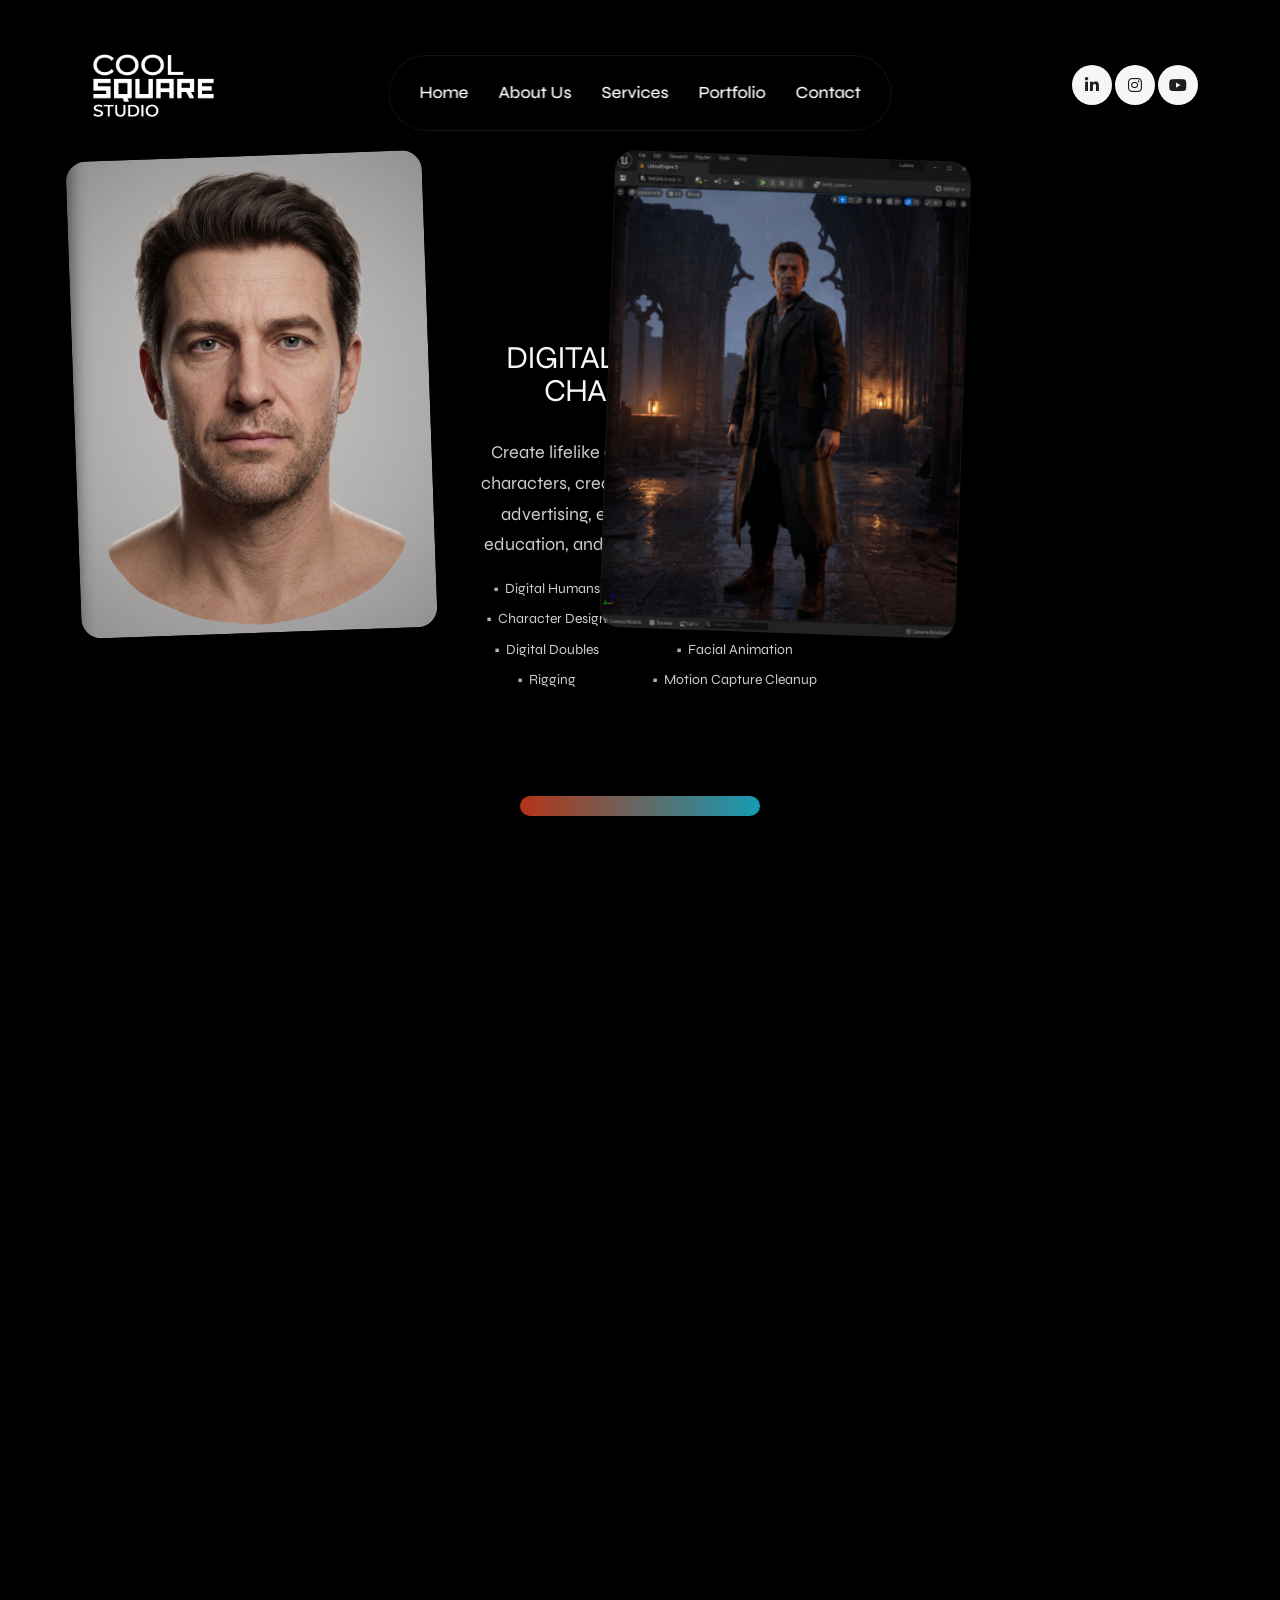
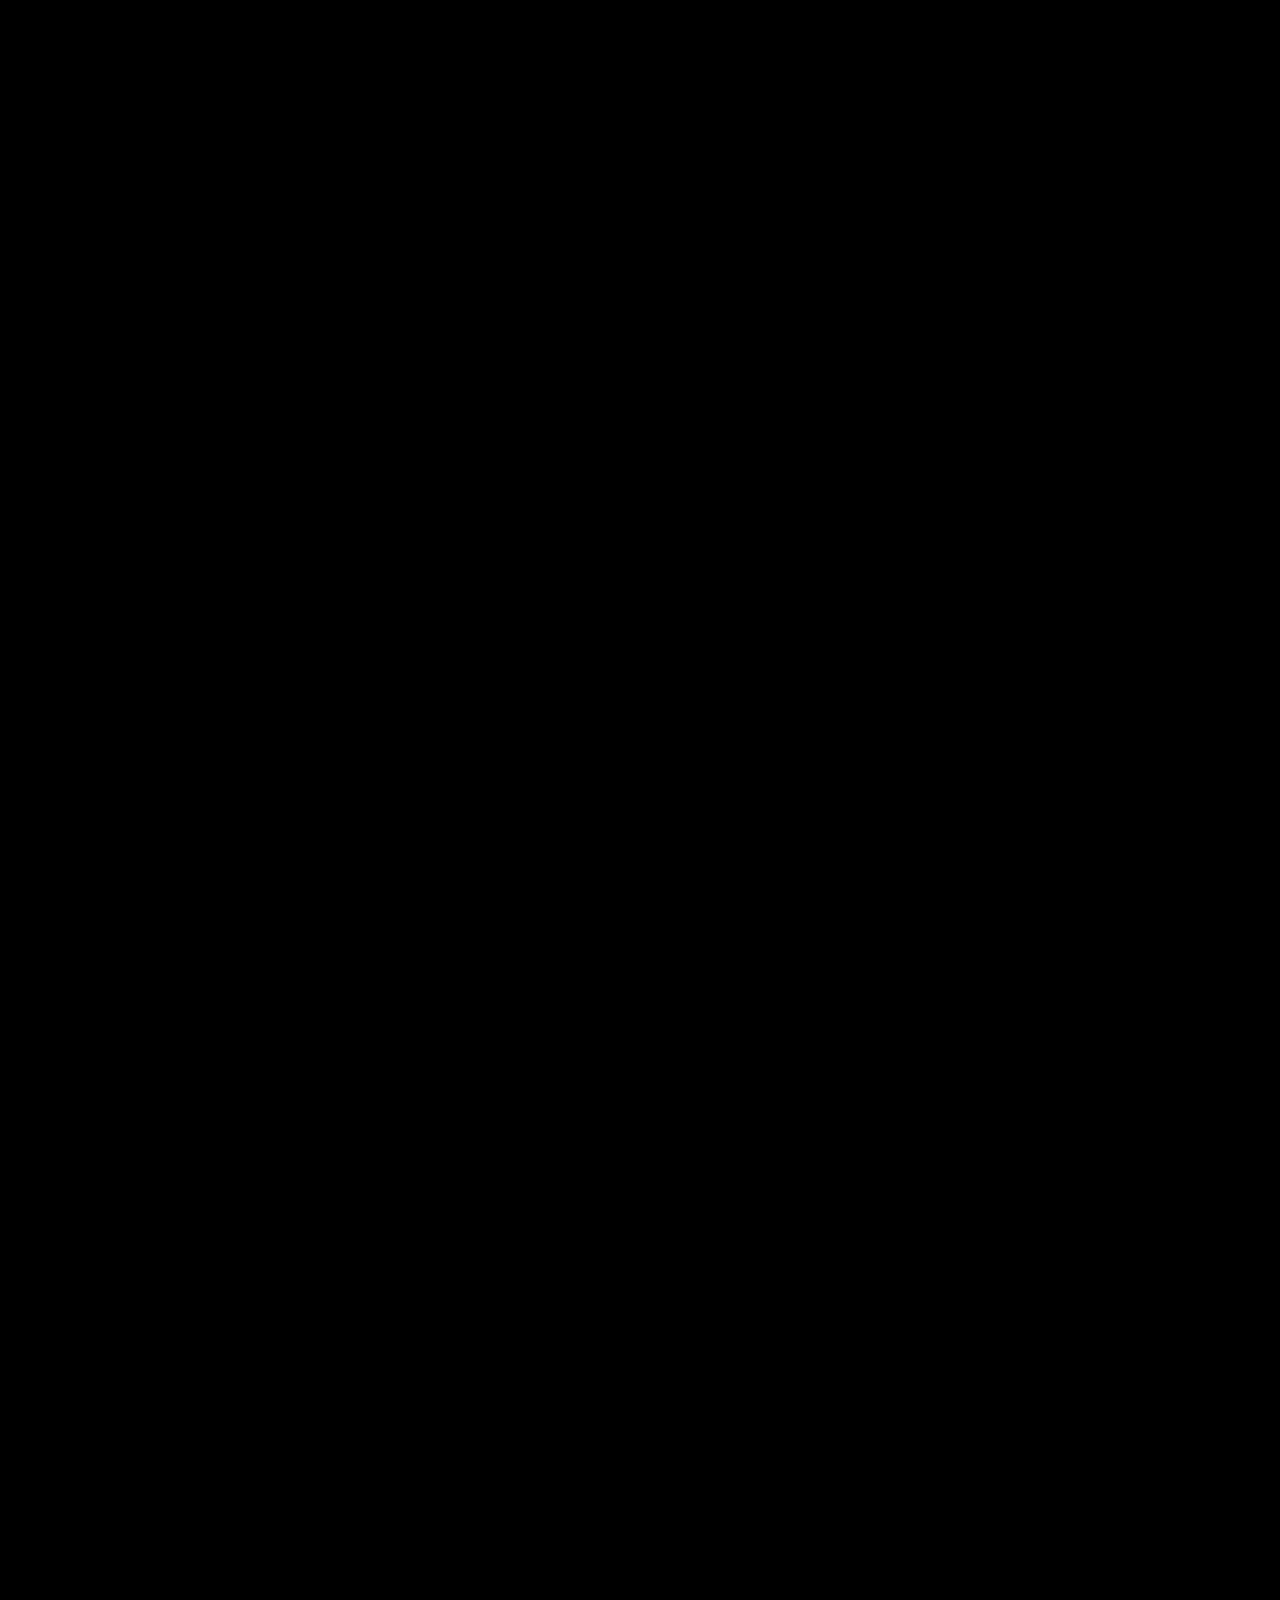
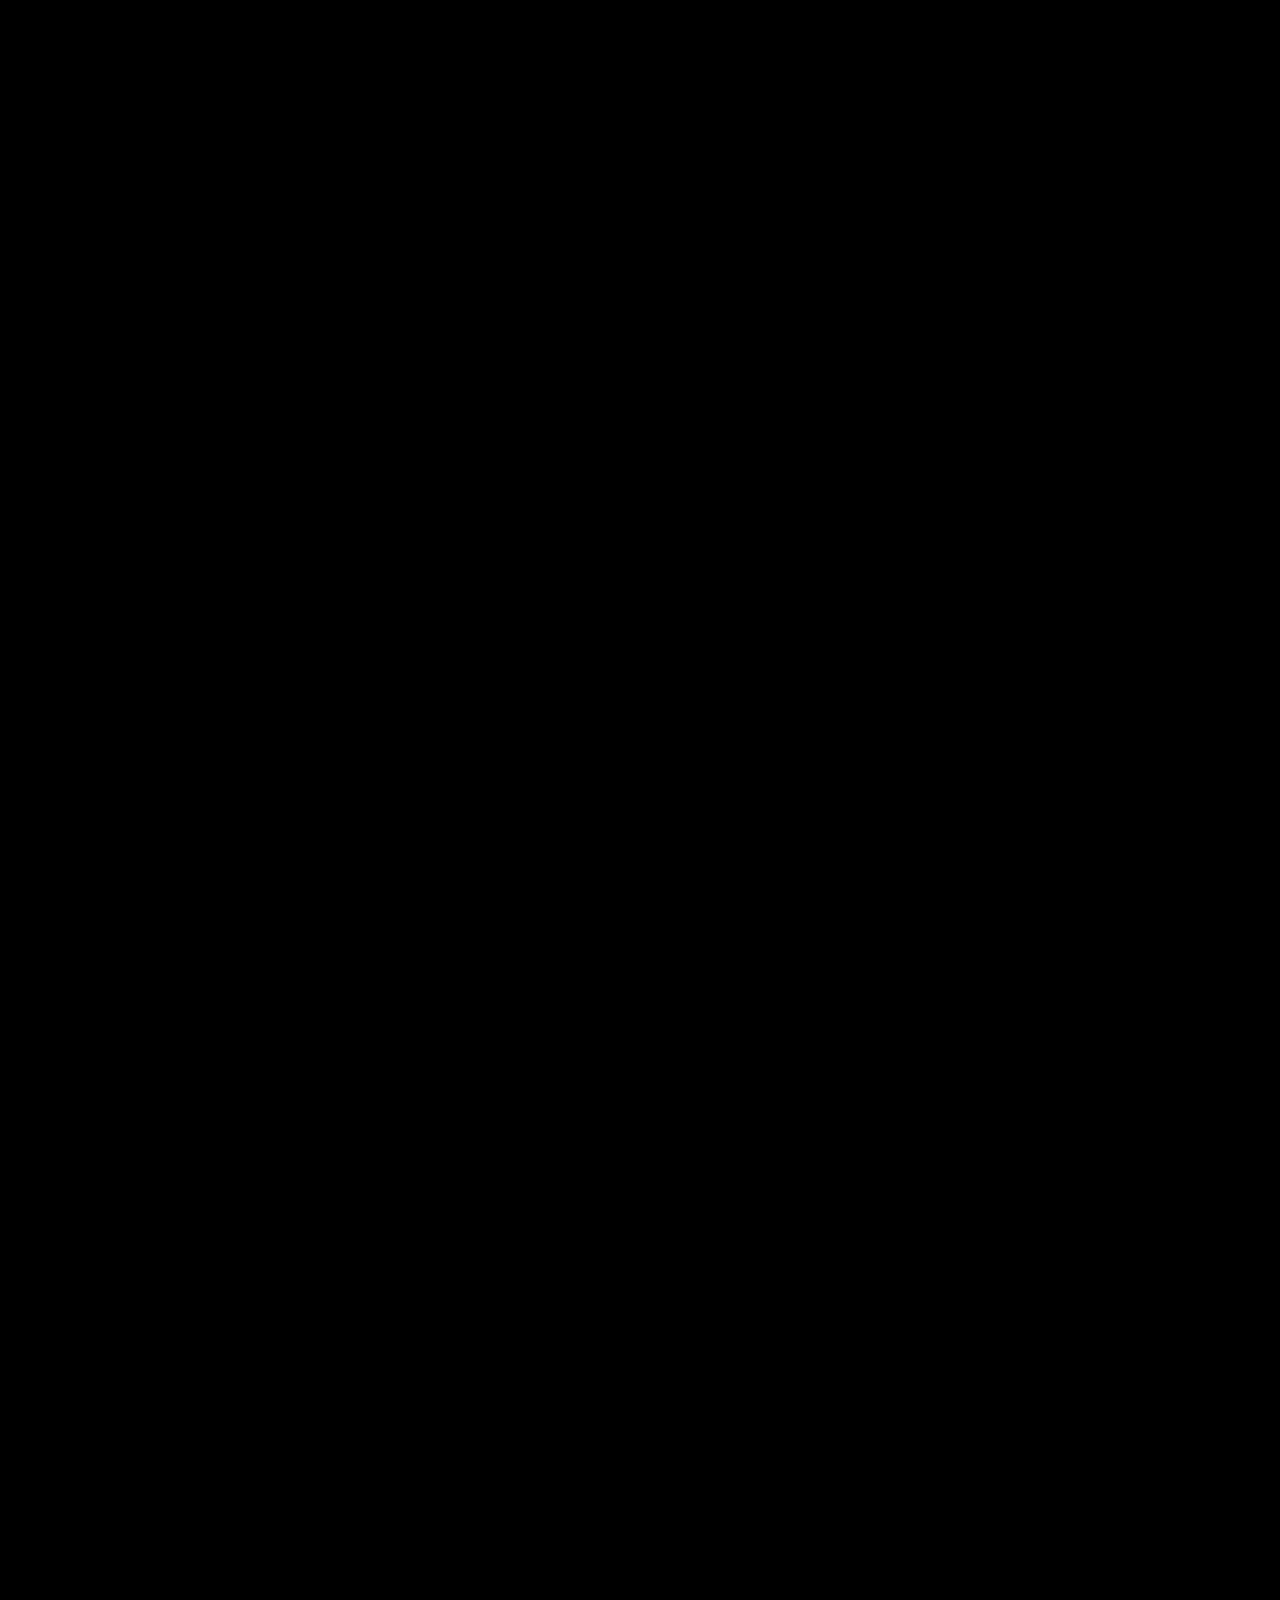
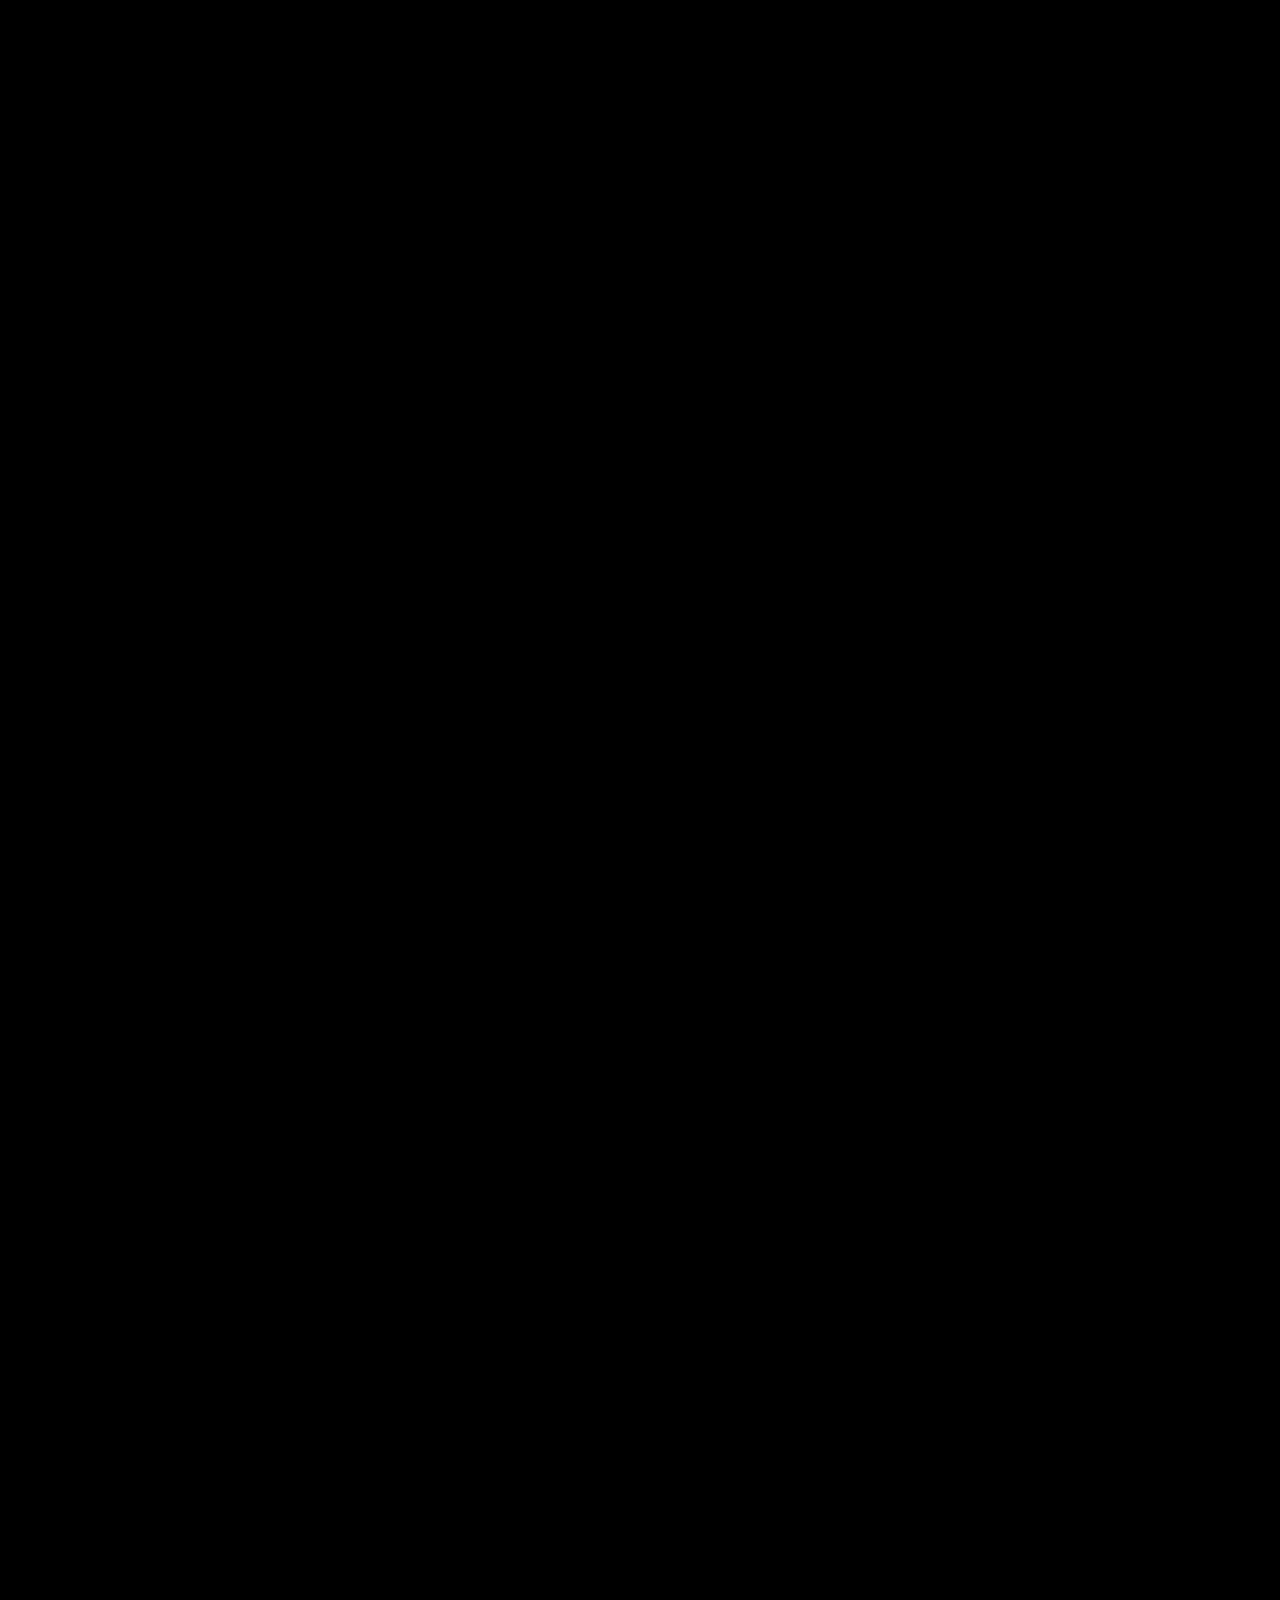
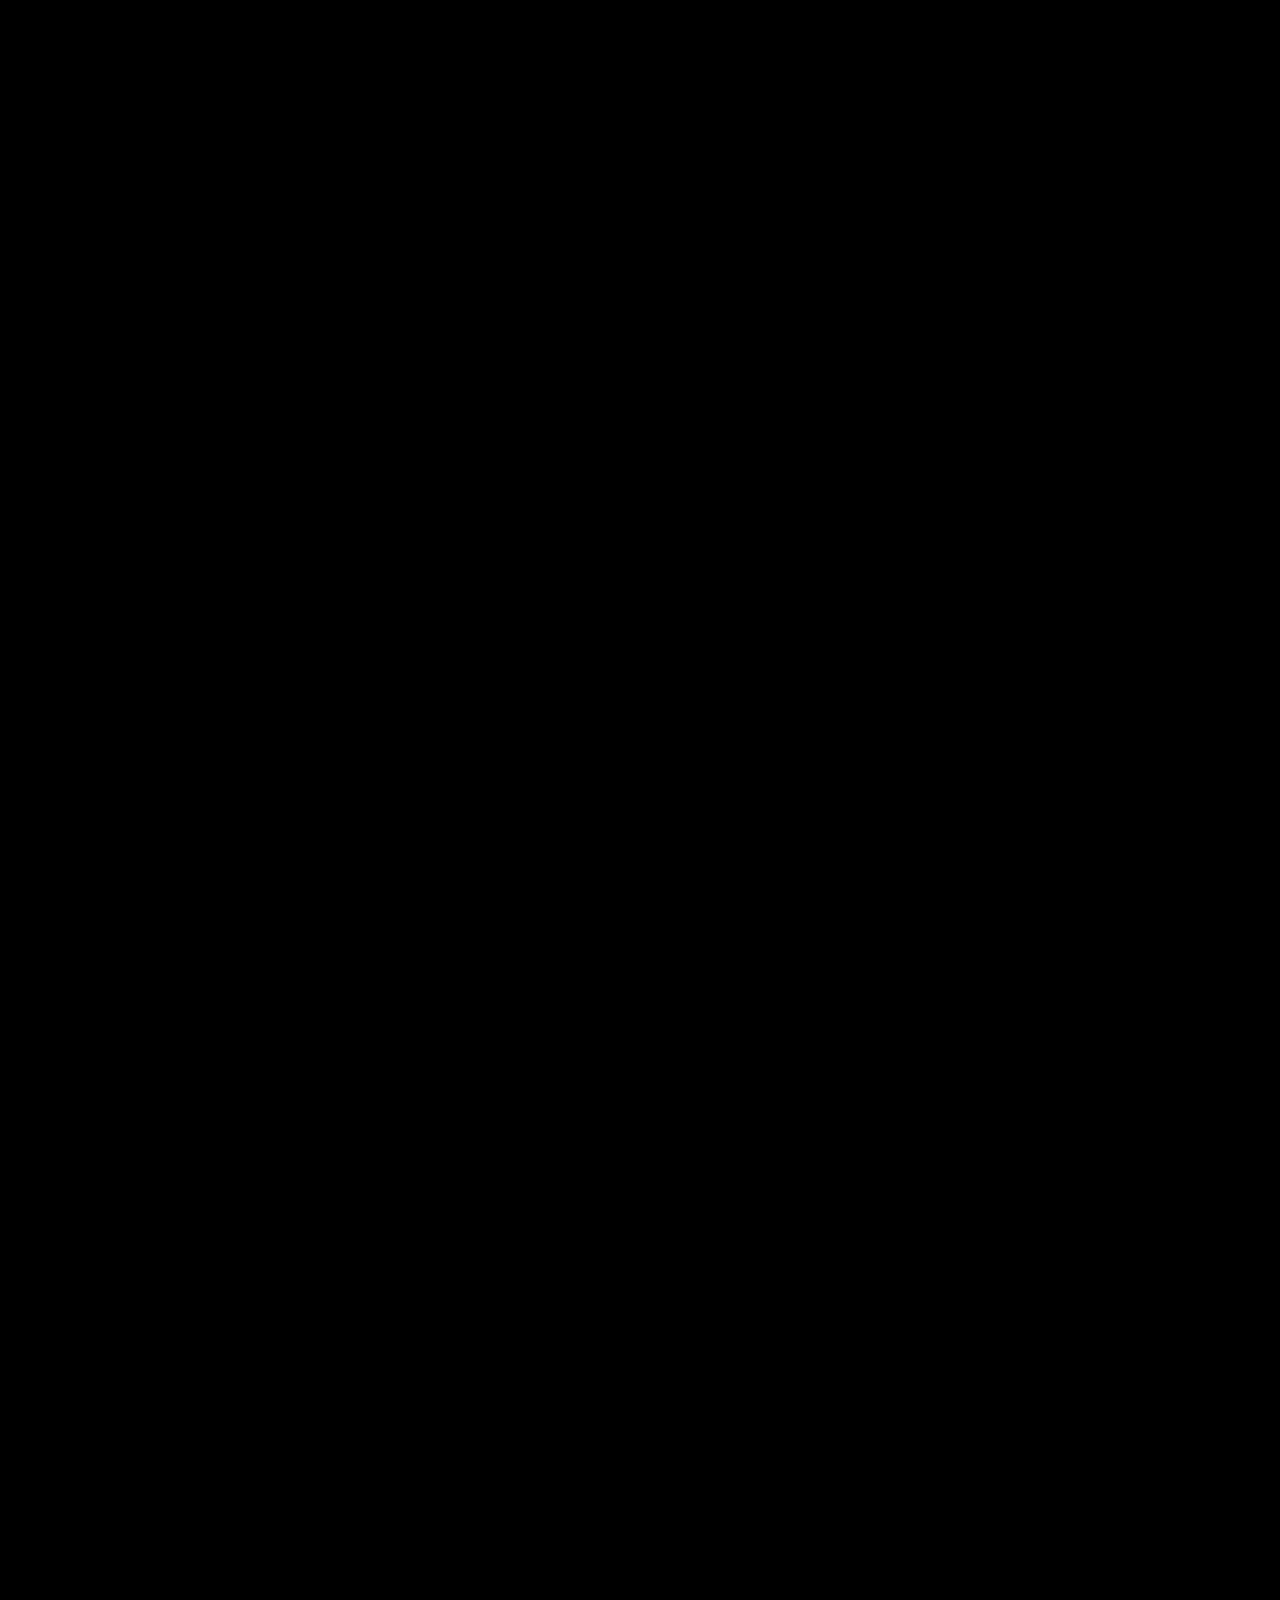
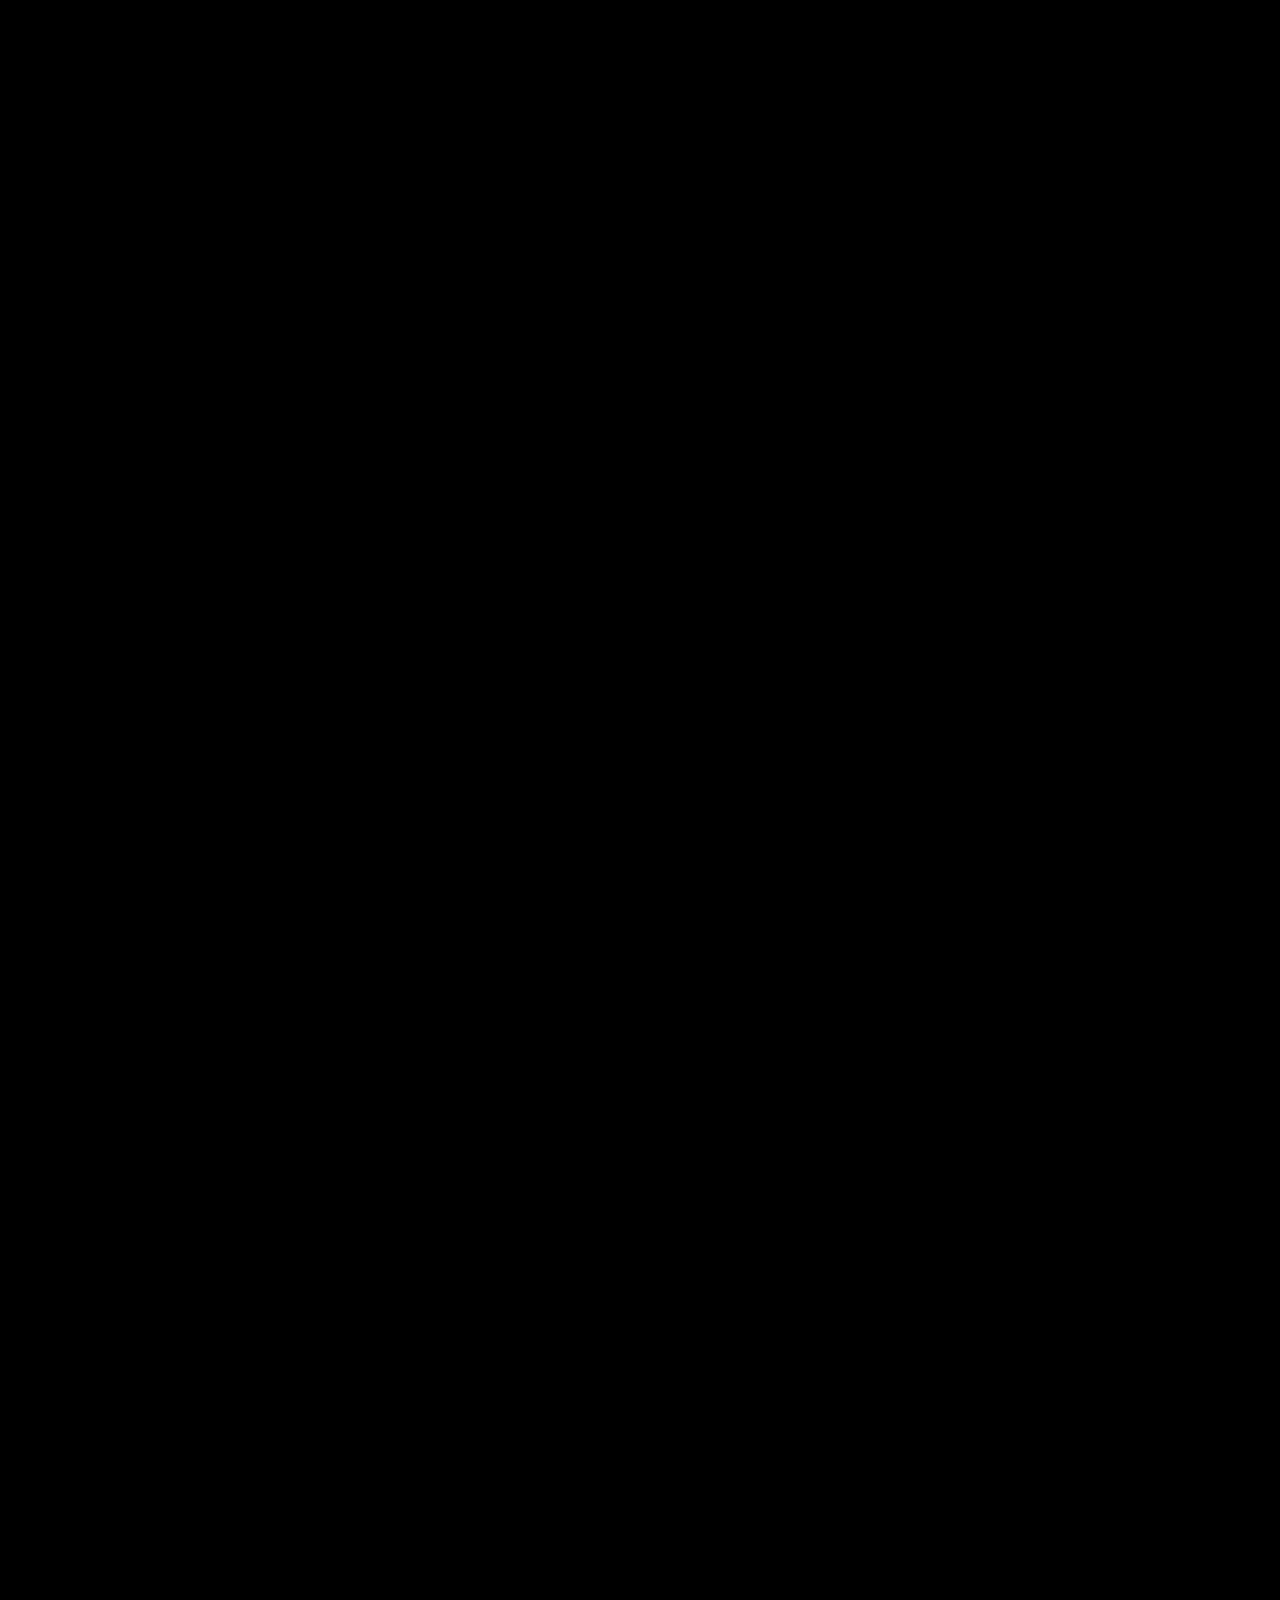
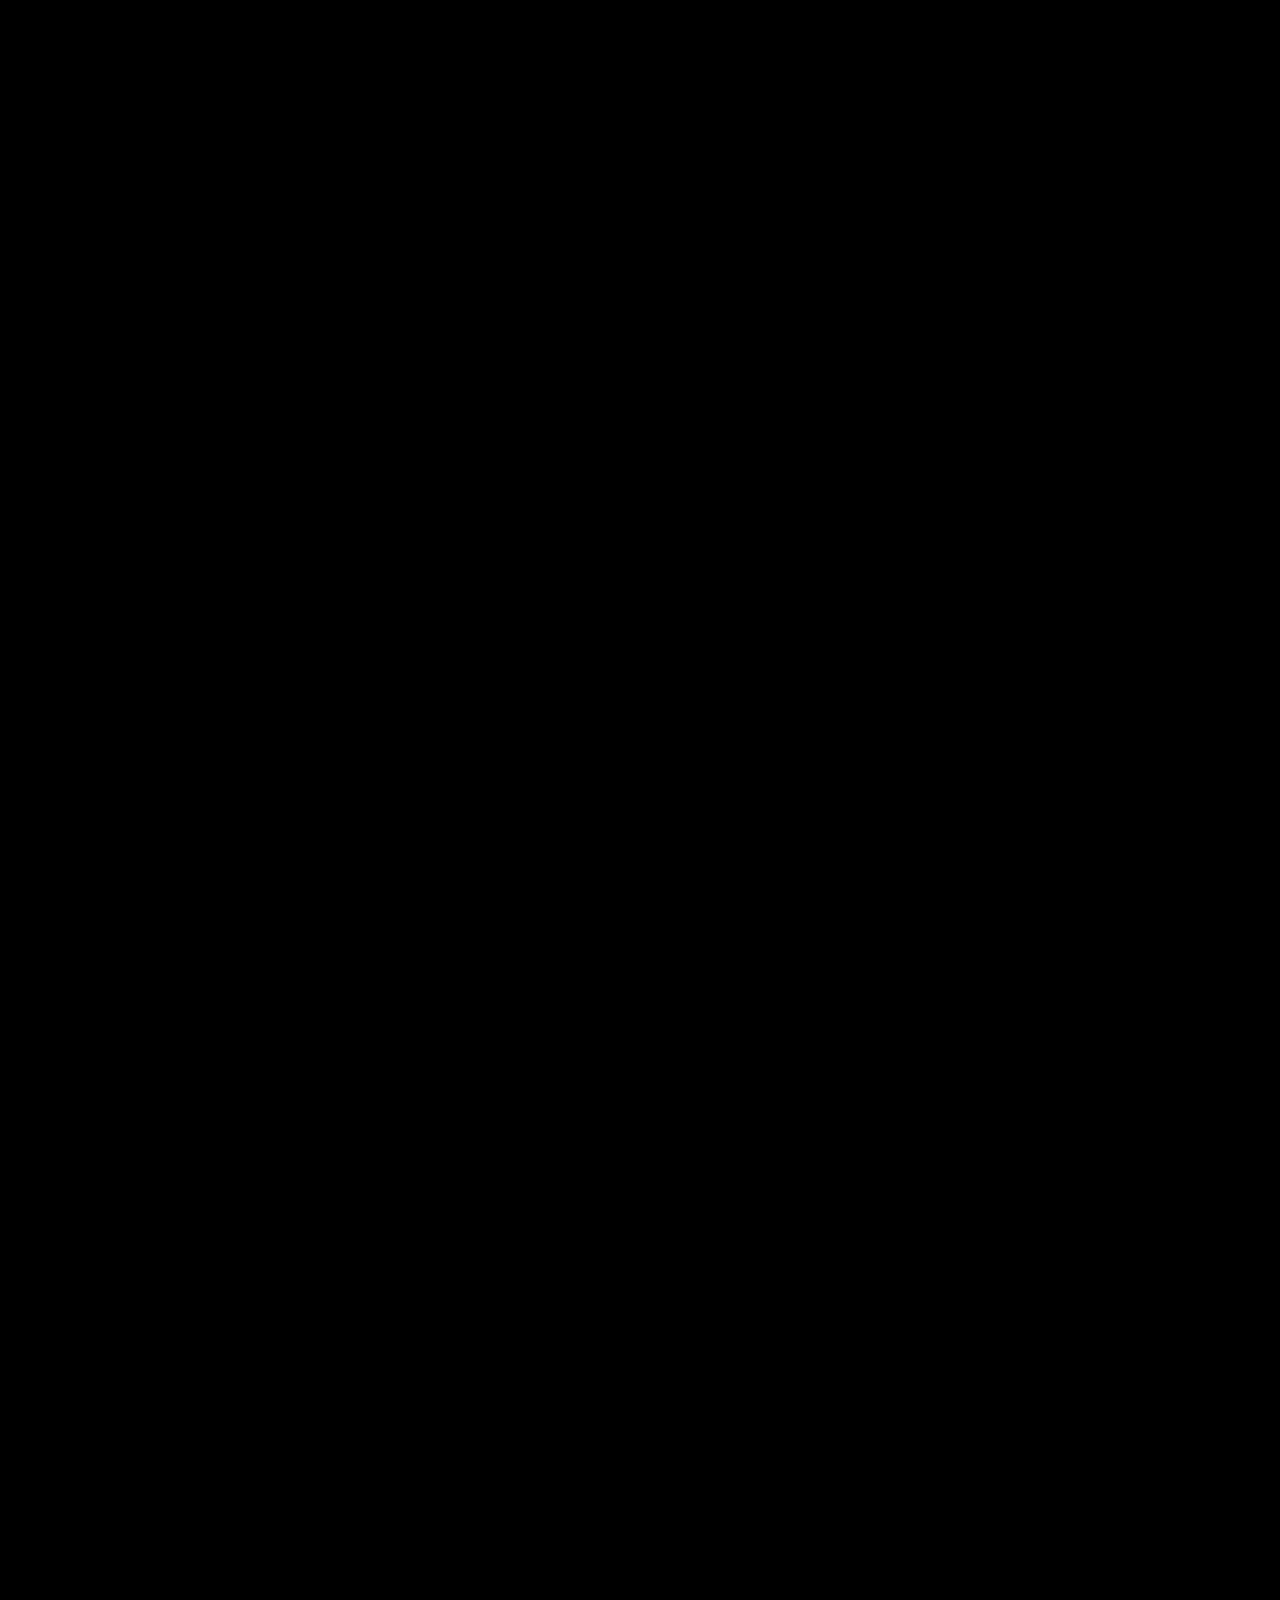
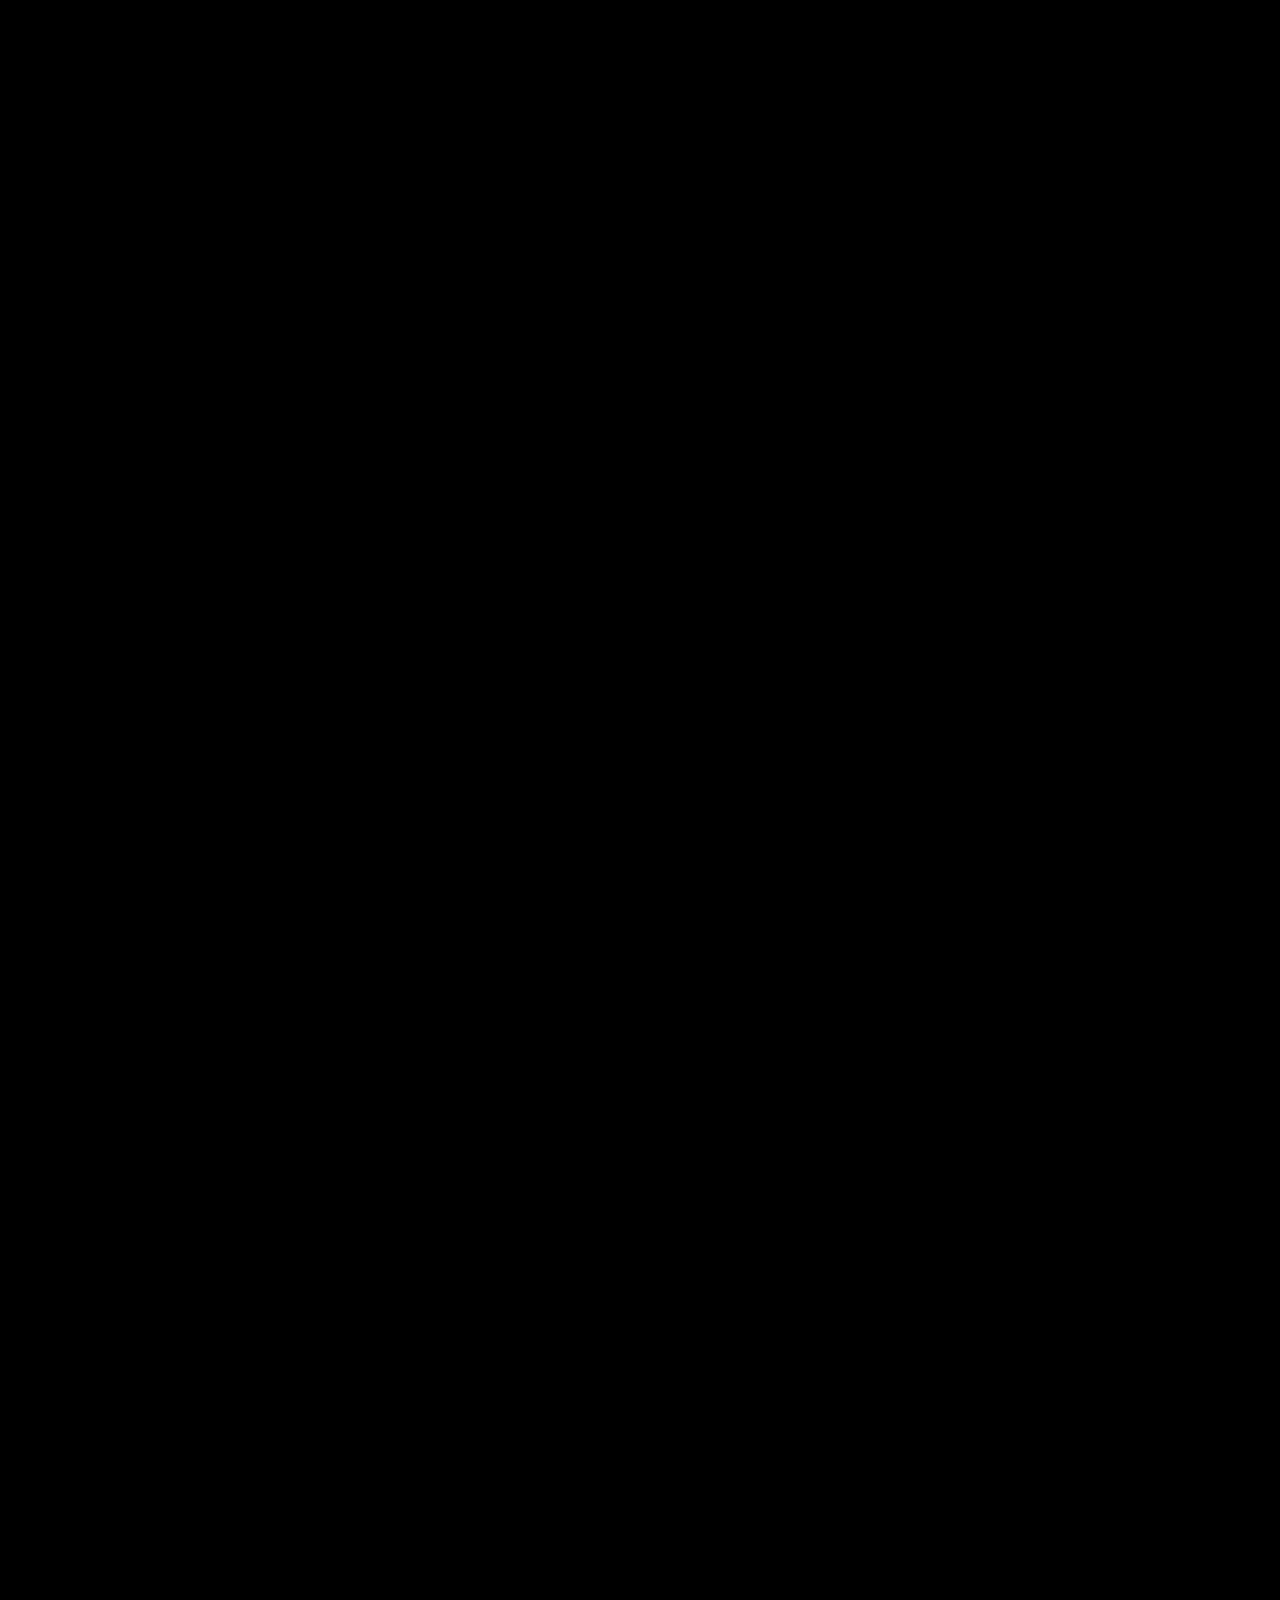
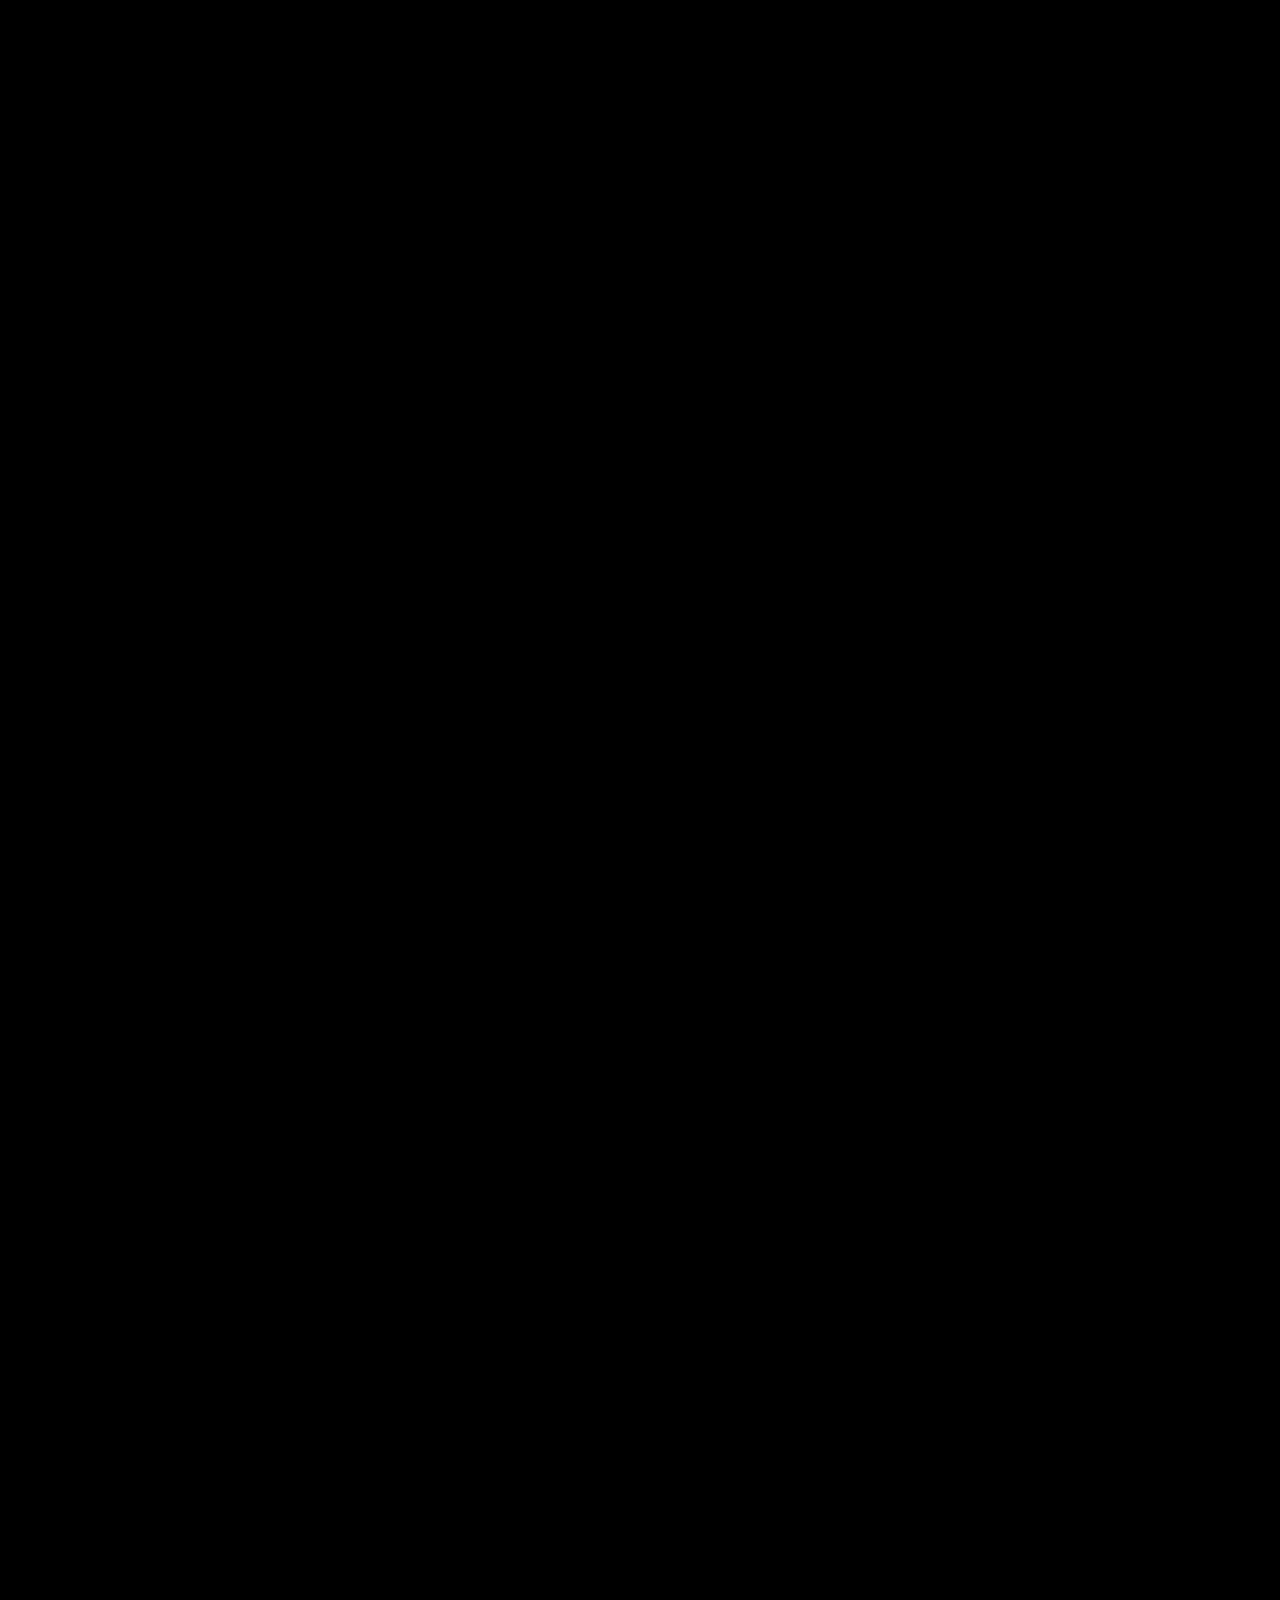
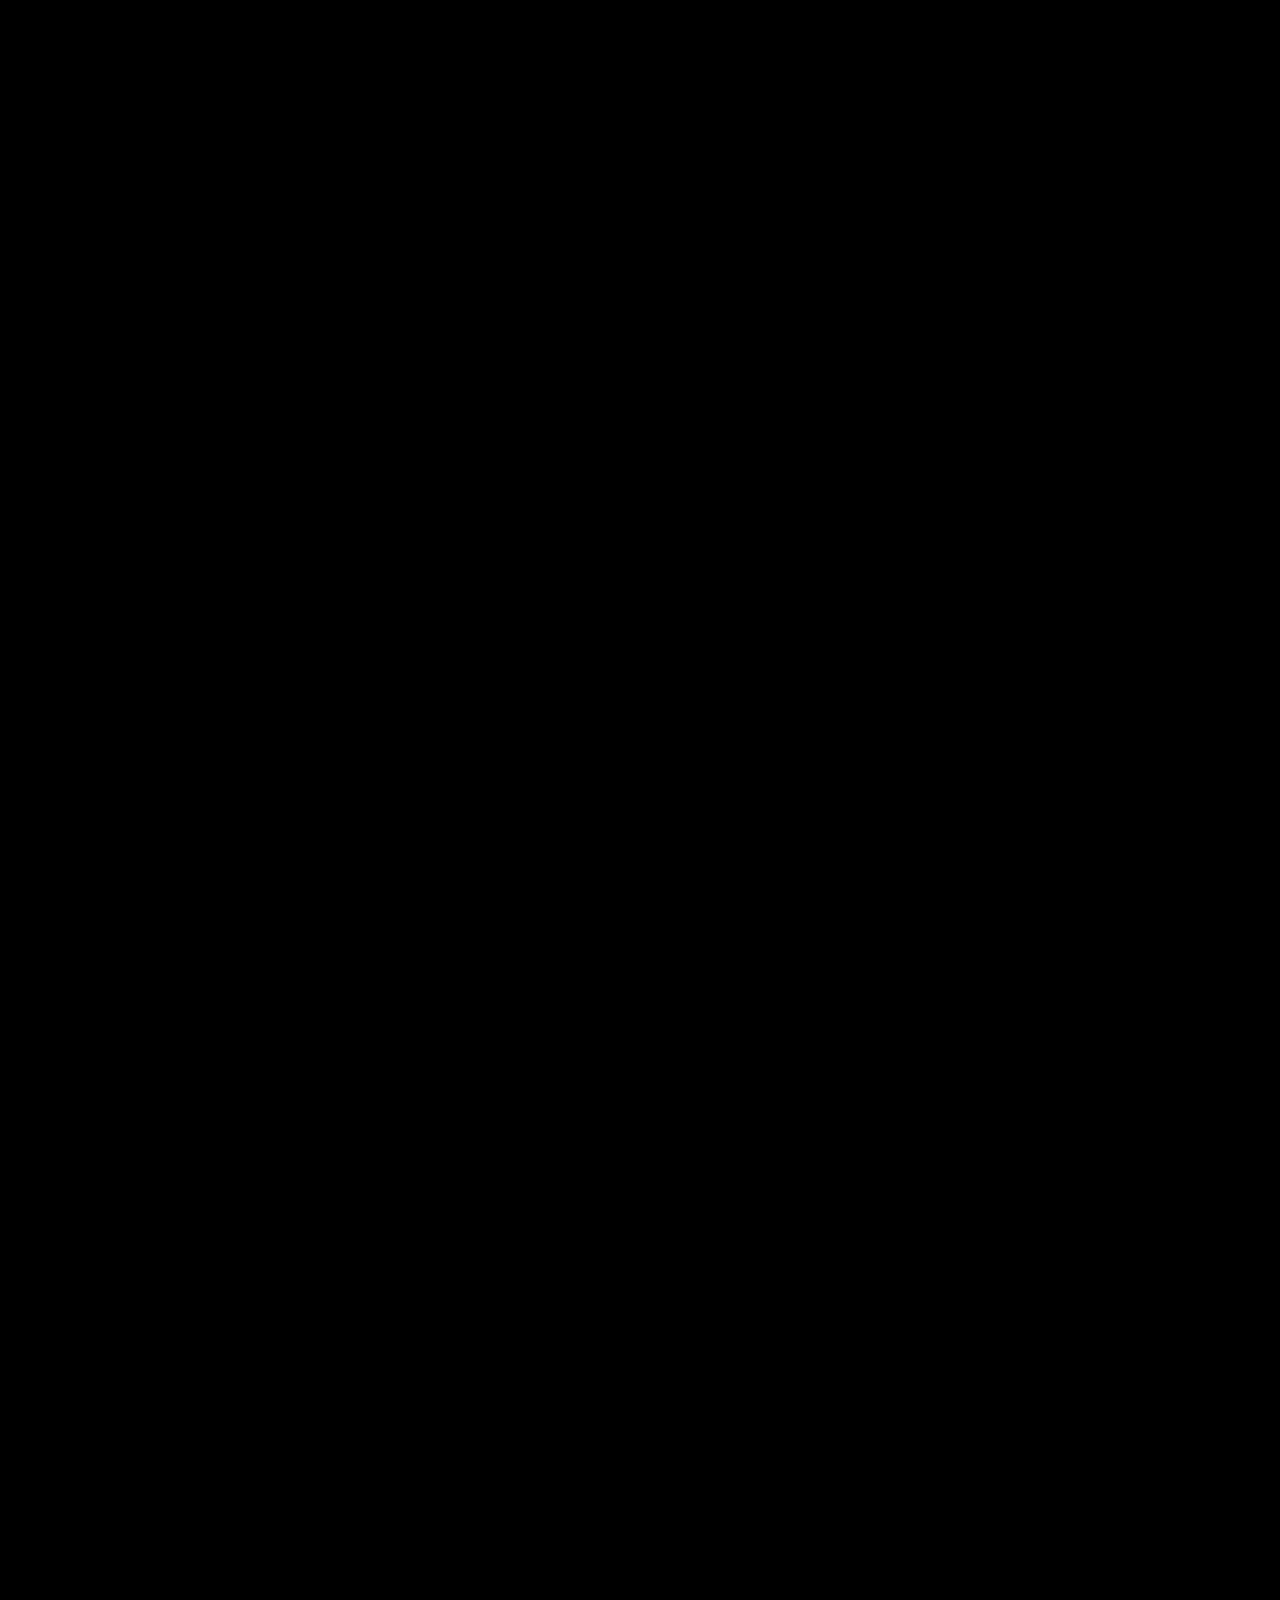
==== commit 7304996a: "Improve service page SEO and links" ====
--- a/index.html
+++ b/index.html
@@ -31,9 +31,21 @@
          "name": "COOL SQUARE STUDIO",
          "url": "https://coolsquarestudio.com/",
          "logo": "https://coolsquarestudio.com/CoolSquare_Logo.png",
-         "sameAs": [
-            "https://www.linkedin.com/company/coolsquarestudio/"
-         ]
+         "sameAs": [
+            "https://www.linkedin.com/company/coolsquarestudio/",
+            "https://www.instagram.com/coolsquarestudio/",
+            "https://www.youtube.com/@AICreativeCompany"
+         ],
+         "address": {
+            "@type": "PostalAddress",
+            "addressLocality": "Bangalore",
+            "addressCountry": "IN"
+         },
+         "contactPoint": {
+            "@type": "ContactPoint",
+            "contactType": "business enquiries",
+            "email": "hello@coolsquarestudio.com"
+         }
       }
    </script>
    <script type="application/ld+json">
@@ -899,7 +911,7 @@
                               <div class="col-xl-4 col-lg-4 col-md-12 order-1 order-lg-0">
                                  <div class="tp-project-3-content text-center">
                                     <span class="tp-project-3-meta"></span>
-                                    <h4 class="tp-project-3-title-sm"><a href="portfolio.html">DIGITAL HUMANS & CHARACTERS</a></h4>
+                                    <h4 class="tp-project-3-title-sm"><a href="services.html#service-digital-humans">DIGITAL HUMANS & CHARACTERS</a></h4>
                                     <p class="service-card-description">Create lifelike digital humans, stylized characters, creatures, and AI avatars for advertising, entertainment, gaming, education, and immersive experiences.</p>
                                     <ul class="service-card-list">
                                        <li>Digital Humans</li>
@@ -933,7 +945,7 @@
                               <div class="col-xl-4 col-lg-4 col-md-12 order-1 order-lg-0">
                                  <div class="tp-project-3-content text-center">
                                     <span class="tp-project-3-meta"></span>
-                                    <h4 class="tp-project-3-title-sm"><a href="portfolio.html">CGI, VFX & VISUALIZATION</a></h4>
+                                    <h4 class="tp-project-3-title-sm"><a href="services.html#service-cgi-vfx">CGI, VFX & VISUALIZATION</a></h4>
                                     <p class="service-card-description">Cinematic CGI and visual effects for commercials, films, music videos, products, and virtual production.</p>
                                     <ul class="service-card-list">
                                        <li>Commercial CGI</li>
@@ -967,7 +979,7 @@
                               <div class="col-xl-4 col-lg-4 col-md-12 order-1 order-lg-0">
                                  <div class="tp-project-3-content text-center">
                                     <span class="tp-project-3-meta"></span>
-                                    <h4 class="tp-project-3-title-sm"><a href="portfolio.html">3D ANIMATION</a></h4>
+                                    <h4 class="tp-project-3-title-sm"><a href="services.html#service-3d-animation">3D ANIMATION</a></h4>
                                     <p class="service-card-description">High-end animation for brands, entertainment, education, and interactive media.</p>
                                     <ul class="service-card-list">
                                        <li>3D Animation</li>
@@ -1001,7 +1013,7 @@
                               <div class="col-xl-4 col-lg-4 col-md-12 order-1 order-lg-0">
                                  <div class="tp-project-3-content text-center">
                                     <span class="tp-project-3-meta"></span>
-                                    <h4 class="tp-project-3-title-sm"><a href="portfolio.html">AI PRODUCTION STUDIO</a></h4>
+                                    <h4 class="tp-project-3-title-sm"><a href="services.html#service-ai-production">AI PRODUCTION STUDIO</a></h4>
                                     <p class="service-card-description">Production-ready AI workflows that combine creativity with structured pipelines for consistent, scalable results.</p>
                                     <ul class="service-card-list">
                                        <li>AI Video Production</li>
@@ -1036,7 +1048,7 @@
                               <div class="col-xl-4 col-lg-4 col-md-12 order-1 order-lg-0">
                                  <div class="tp-project-3-content text-center">
                                     <span class="tp-project-3-meta"></span>
-                                    <h4 class="tp-project-3-title-sm"><a href="portfolio.html">IMMERSIVE EXPERIENCES</a></h4>
+                                    <h4 class="tp-project-3-title-sm"><a href="services.html#service-immersive">IMMERSIVE EXPERIENCES</a></h4>
                                     <p class="service-card-description">Interactive digital experiences that connect brands, products, and audiences through emerging technologies.</p>
                                     <ul class="service-card-list">
                                        <li>AR Experiences</li>
@@ -1069,7 +1081,7 @@
                               <div class="col-xl-4 col-lg-4 col-md-12 order-1 order-lg-0">
                                  <div class="tp-project-3-content text-center">
                                     <span class="tp-project-3-meta"></span>
-                                    <h4 class="tp-project-3-title-sm"><a href="portfolio.html">EDUCATIONAL CONTENT & POST-PRODUCTION FINISHING</a></h4>
+                                    <h4 class="tp-project-3-title-sm"><a href="services.html#service-education-post">EDUCATIONAL CONTENT & POST-PRODUCTION FINISHING</a></h4>
                                     <p class="service-card-description">Polished educational videos, post-production finishing, and refined motion content tailored for studios, educators, and brands.</p>
                                     <ul class="service-card-list">
                                        <li>Educational Content</li>
@@ -1101,7 +1113,7 @@
                               <div class="col-xl-4 col-lg-4 col-md-12 order-1 order-lg-0">
                                  <div class="tp-project-3-content text-center">
                                     <span class="tp-project-3-meta"></span>
-                                    <h4 class="tp-project-3-title-sm"><a href="portfolio.html">3D PRINTING & FABRICATION</a></h4>
+                                    <h4 class="tp-project-3-title-sm"><a href="services.html#service-3d-printing">3D PRINTING & FABRICATION</a></h4>
                                     <p class="service-card-description">Transform digital creations into high-quality physical models and prototypes.</p>
                                     <ul class="service-card-list">
                                        <li>Custom Figurines</li>
